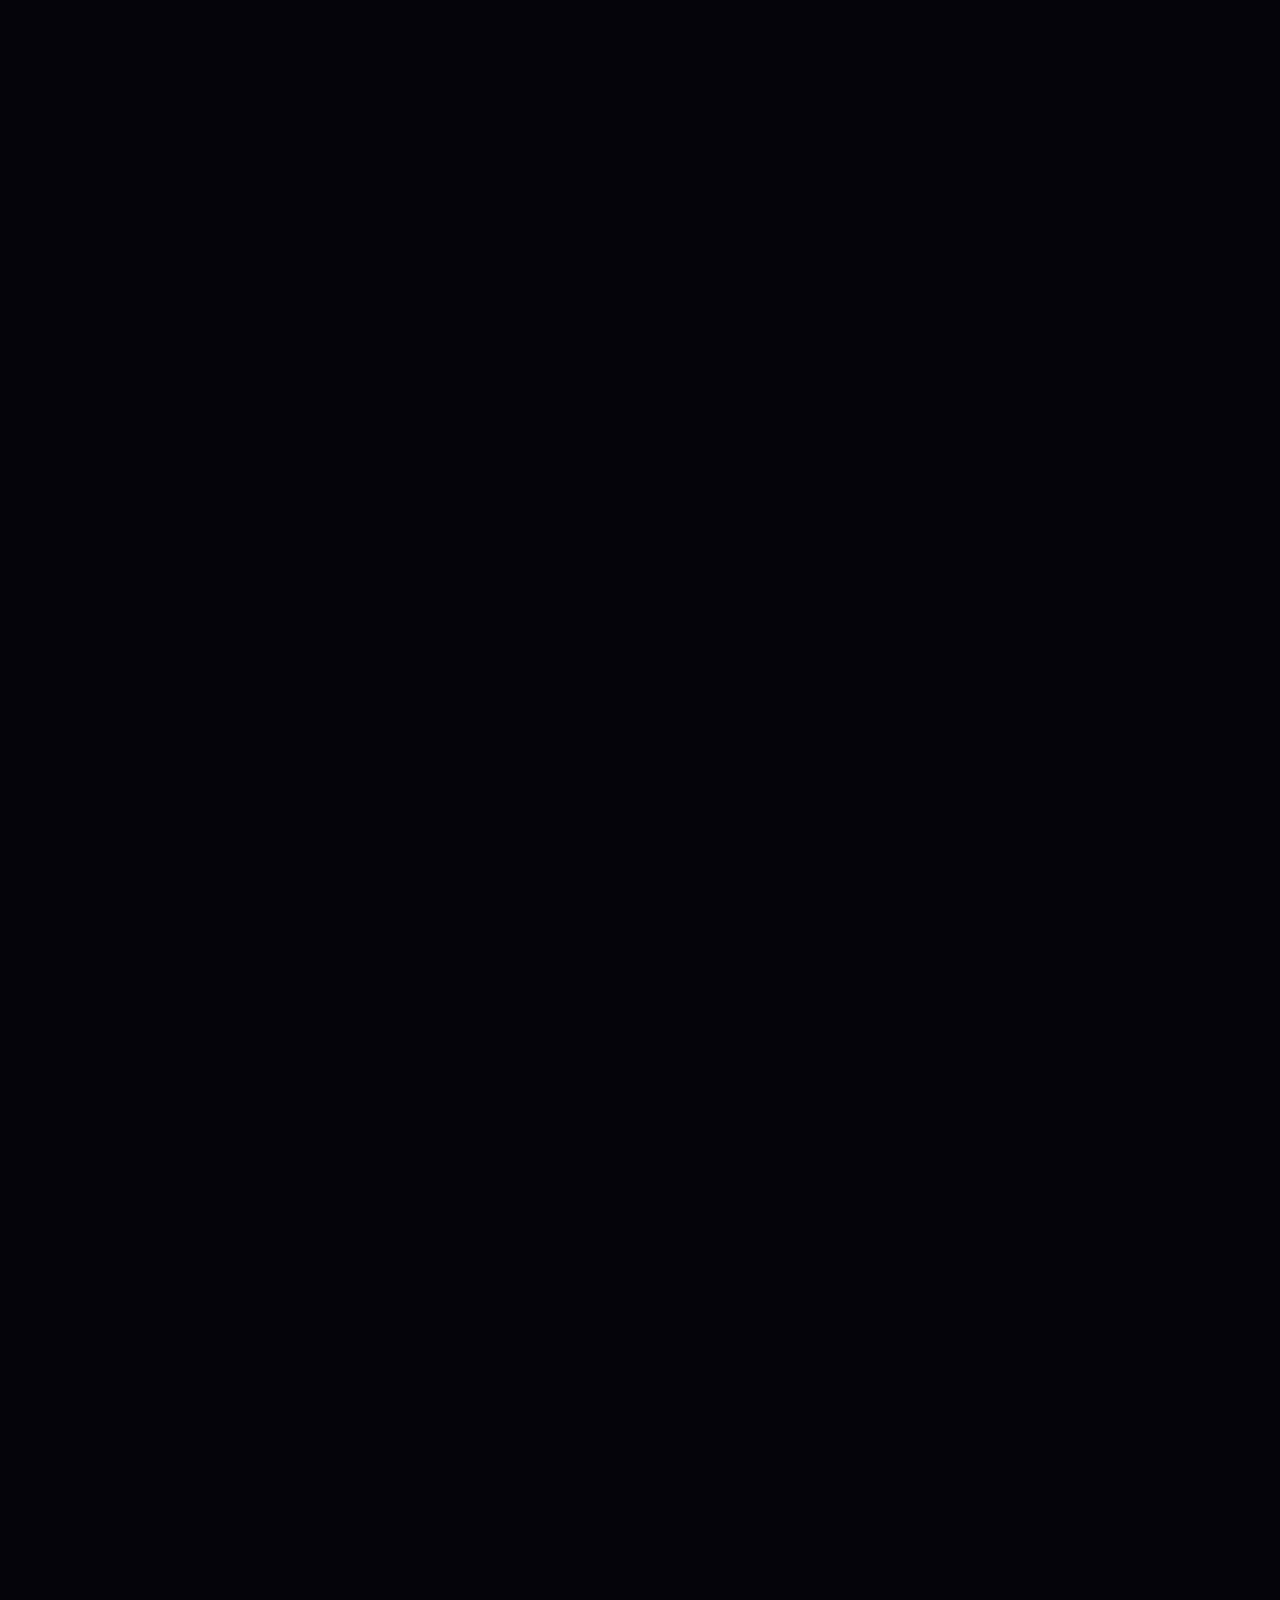
==== index.html @ 8eeac5a4 "news data add dynamic" ====
<!DOCTYPE html>
<html data-wf-domain="metaverse" data-wf-page="67d92c4842d210e660afb950" data-wf-site="67d5482886ed2b38b65e6d7c"
    data-wf-status="1" lang="en">


<head>
    <meta charset="utf-8" />
    <title>IIC-Metaverse</title>
    <meta content="IIC-Metaverse" property="og:title" />
    <meta content="IIC-Metaverse" property="twitter:title" />
    <meta content="width=device-width, initial-scale=1" name="viewport" />
    <link href="../assests/css/style.css" rel="stylesheet" type="text/css" />
    <link href="../assests/css/style2.css" rel="stylesheet" type="text/css" />
    <style>
        @media (min-width:992px) {
            html.w-mod-js:not(.w-mod-ix) [data-w-id="73cc4663-fc58-3400-6691-6afbaa81fc32"] {
                width: 480px;
                height: 100%;
                opacity: 1;
            }

            html.w-mod-js:not(.w-mod-ix) [data-w-id="be800819-9115-04a6-5935-16d78a8dfe41"] {
                width: 0px;
                height: 100%;
                opacity: 0;
            }
        }
    </style>
    <link href="https://fonts.googleapis.com" rel="preconnect" />
    <link href="https://fonts.gstatic.com" rel="preconnect" crossorigin="anonymous" />
    <script src="https://ajax.googleapis.com/ajax/libs/webfont/1.6.26/webfont.js" type="text/javascript"></script>
    <script
        type="text/javascript">WebFont.load({ google: { families: ["Funnel Display:300,regular,500,600,700,800", "Host Grotesk:300,regular,500,600,700,800", "Playfair Display:regular,500,600,700,800,900,italic"] } });</script>
    <script
        type="text/javascript">!function (o, c) { var n = c.documentElement, t = " w-mod-"; n.className += t + "js", ("ontouchstart" in o || o.DocumentTouch && c instanceof DocumentTouch) && (n.className += t + "touch") }(window, document);</script>
    <link rel="icon" type="image/png" href="/assets/images/favicon.svg" />
    <link href="/assests/images/favicon.svg" rel="shortcut icon" type="image/x-icon" />
    <link href="/assests/images/favicon.svg" rel="apple-touch-icon" />
    <script type="text/javascript">
        // Suppress Webflow form configuration error alert
        const originalAlert = window.alert;
        window.alert = function (message) {
            if (message && message.includes("improperly configured forms")) {
                console.warn("Suppressed Webflow form error:", message);
                return;
            }
            return originalAlert.apply(this, arguments);
        };
    </script>
</head>

<body data-w-id="67d92c4842d210e660afb955" style="opacity:0">
    <div class="page-wrapper">
        <div data-w-id="3af1c84f-ff74-c014-cb3b-40446b73b1e3" data-animation="default" data-collapse="medium"
            data-duration="400" data-easing="ease" data-easing2="ease" role="banner" class="navbar w-nav">
            <div class="nav-container _1430">
                <div class="navbar-container">
                    <a href="/" class="navbar-logo w-nav-brand"><img src="../assests/images/logo.svg" loading="lazy"
                            alt="" class="navbar-logo-image" /></a>
                    <nav role="navigation" class="nav-menu w-nav-menu">
                        <a href="/" class="nav-menu-link w-nav-link">home</a>
                        <a href="/about-us.html" class="nav-menu-link w-nav-link">about</a>
                        <a href="/token-economy.html" class="nav-menu-link w-nav-link">Token Economy</a>
                        <a href="/technology.html" class="nav-menu-link w-nav-link">Technology</a>
                        <a href="/contact-us.html" class="nav-menu-link mb0 w-nav-link">Contact us</a>
                    </nav>
                    <div class="navbar-button-wrapper">

                        <div class="primary-button-wrapper desktop">
                            <a href="#" data-w-id="3af1c84f-ff74-c014-cb3b-40446b73b1f6"
                                class="primary-button w-inline-block">
                                <div class="primary-button-border-wrap">
                                    <div class="primary-button-wrap">
                                        <div class="primary-button-text">Get started</div>
                                        <div class="primary-button-hover-text">Get started</div>
                                        <div class="primary-button-hover-bg"></div>
                                    </div>
                                </div>
                                <div class="line-wrap">
                                    <div class="primary-line-wrap _1">
                                        <div class="line _1"></div>
                                        <div class="line _2"></div>
                                    </div>
                                    <div class="primary-line-wrap _2">
                                        <div class="line _3"></div>
                                        <div class="line _4"></div>
                                    </div>
                                    <div class="primary-line-wrap _3">
                                        <div class="line _5"></div>
                                        <div class="line _6"></div>
                                    </div>
                                    <div class="primary-line-wrap _4">
                                        <div class="line _7"></div>
                                        <div class="line _8"></div>
                                    </div>
                                </div>
                            </a>
                        </div>
                        <div class="menu-button w-nav-button">
                            <div data-is-ix2-target="1" class="hamburger-menu-icon"
                                data-w-id="b58e0106-6be1-80f9-2e9e-29cc3a30b8aa" data-animation-type="lottie"
                                data-src="https://cdn.prod.website-files.com/64d728cd40ba078bc56626e6/64d728cd40ba078bc566288f_Hamburger%20menu.lottie"
                                data-loop="0" data-direction="1" data-autoplay="0" data-renderer="svg" data-duration="0"
                                data-loading="eager" data-ix2-initial-state="0"></div>
                        </div>
                    </div>
                </div>
            </div>
        </div>
        <section data-w-id="df439f25-56d4-a7a5-1d19-9d1d1b67a634" class="section banner-hv2">
            <div class="banner-hv2-container">
                <div data-w-id="1b804235-5668-bc06-fc5a-eed24835f5a2" class="banner-hv2-vh">
                    <div class="banner-hv2-sticky">
                        <div class="banner-hv2-wrapper">
                            <div class="banner-hv2-content">
                                <div class="banner-hv2-flex">
                                    <div class="banner-hv2-typography">
                                        <p class="banner-description-hv2-topheader" id="hero-topheader"></p>
                                        <div class="banner-hv2-title-description">
                                            <h1 class="banner-title-hv2" id="hero-title"></h1>
                                            <p class="banner-description-hv2" id="hero-desc"></p>
                                        </div>
                                        <div class="home-banner-button-wrapper">
                                            <div class="primary-button-wrapper desktop">
                                                <a href="#" data-w-id="3af1c84f-ff74-c014-cb3b-40446b73b1f6"
                                                    class="primary-button w-inline-block">
                                                    <div class="primary-button-border-wrap">
                                                        <div class="primary-button-wrap">
                                                            <div class="primary-button-text" id="hero-primary-btn-text">
                                                            </div>
                                                            <div class="primary-button-hover-text"
                                                                id="hero-primary-btn-hover-text">
                                                            </div>
                                                            <div class="inner-button-star-wrap"><img loading="lazy"
                                                                    src="https://cdn.prod.website-files.com/67d5482886ed2b38b65e6d7c/67f2c29078a391bb6a44d572_inner-button-star-1.svg"
                                                                    alt="" class="inner-button-star _1" /><img
                                                                    loading="lazy"
                                                                    src="https://cdn.prod.website-files.com/67d5482886ed2b38b65e6d7c/67f2c29078a391bb6a44d573_inner-button-star-2.svg"
                                                                    alt="" class="inner-button-star _2" /><img
                                                                    loading="lazy"
                                                                    src="https://cdn.prod.website-files.com/67d5482886ed2b38b65e6d7c/67f2c29078a391bb6a44d574_inner-button-star-3.svg"
                                                                    alt="" class="inner-button-star _3" /></div>
                                                            <div class="inner-button-hover-bg"></div>
                                                        </div>
                                                    </div>
                                                    <div class="line-wrap">
                                                        <div class="primary-line-wrap _1">
                                                            <div class="line _1"></div>
                                                            <div class="line _2"></div>
                                                        </div>
                                                        <div class="primary-line-wrap _2">
                                                            <div class="line _3"></div>
                                                            <div class="line _4"></div>
                                                        </div>
                                                        <div class="primary-line-wrap _3">
                                                            <div class="line _5"></div>
                                                            <div class="line _6"></div>
                                                        </div>
                                                        <div class="primary-line-wrap _4">
                                                            <div class="line _7"></div>
                                                            <div class="line _8"></div>
                                                        </div>
                                                    </div>
                                                </a>
                                            </div>
                                            <div class="banner-hv2-button-wrapper">
                                                <div class="primary-button-wrapper">
                                                    <a href="#" class="inner-button w-inline-block">
                                                        <div class="primary-button-border-wrap">
                                                            <div class="inner-button-wrap">
                                                                <div class="inner-button-text-wrap">
                                                                    <div class="inner-button-text"
                                                                        id="hero-secondary-btn-text"></div>
                                                                    <div class="inner-button-hover-text"
                                                                        id="hero-secondary-btn-hover-text">
                                                                    </div>
                                                                </div>
                                                                <div class="inner-button-star-wrap"><img loading="lazy"
                                                                        src="https://cdn.prod.website-files.com/67d5482886ed2b38b65e6d7c/67f2c29078a391bb6a44d572_inner-button-star-1.svg"
                                                                        alt="" class="inner-button-star _1" /><img
                                                                        loading="lazy"
                                                                        src="https://cdn.prod.website-files.com/67d5482886ed2b38b65e6d7c/67f2c29078a391bb6a44d573_inner-button-star-2.svg"
                                                                        alt="" class="inner-button-star _2" /><img
                                                                        loading="lazy"
                                                                        src="https://cdn.prod.website-files.com/67d5482886ed2b38b65e6d7c/67f2c29078a391bb6a44d574_inner-button-star-3.svg"
                                                                        alt="" class="inner-button-star _3" /></div>
                                                                <div class="inner-button-hover-bg"></div>
                                                            </div>
                                                        </div>
                                                        <div class="line-wrap-inner">
                                                            <div class="inner-line-wrap _1">
                                                                <div class="line"></div>
                                                                <div class="line _2"></div>
                                                            </div>
                                                            <div class="inner-line-wrap _2">
                                                                <div class="line _3"></div>
                                                                <div class="line _4"></div>
                                                            </div>
                                                            <div class="inner-line-wrap _3">
                                                                <div class="line _5"></div>
                                                                <div class="line _6"></div>
                                                            </div>
                                                            <div class="inner-line-wrap _4">
                                                                <div class="line _7"></div>
                                                                <div class="line _8"></div>
                                                            </div>
                                                        </div>
                                                    </a>
                                                </div>
                                            </div>
                                        </div>
                                    </div>
                                    <div class="banner-hv2-image-wrapper">
                                        <img src="https://cdn.prod.website-files.com/67d5482886ed2b38b65e6d7c/67f2678f3ea707b7c675b9f3_Banner%20Hv2%20Image%20Shape.webp"
                                            loading="lazy" alt="" class="banner-hv2-image-shape" />
                                        <div class="banner-hv2-1st-image-wrapper"><img
                                                src="../assests/images/Innovativesolutions.svg" loading="lazy"
                                                sizes="(max-width: 767px) 100vw, 849.9423828125px"
                                                srcset="../assests/images/Innovativesolutions.svg 500w, ../assests/images/Innovativesolutions.svg 590w"
                                                alt="" class="banner-hv2-1st-image" /></div>
                                        <div class="banner-hv2-2nd-image-wrapper">
                                            <img src="https://cdn.prod.website-files.com/67d5482886ed2b38b65e6d7c/67f26d867a51aa33116794b6_Banner%20Hv2%202nd%20Image.webp"
                                                loading="lazy" sizes="(max-width: 700px) 100vw, 700px"
                                                srcset="https://cdn.prod.website-files.com/67d5482886ed2b38b65e6d7c/67f26d867a51aa33116794b6_Banner%20Hv2%202nd%20Image-p-500.webp 500w, https://cdn.prod.website-files.com/67d5482886ed2b38b65e6d7c/67f26d867a51aa33116794b6_Banner%20Hv2%202nd%20Image.webp 700w"
                                                alt="" class="banner-hv2-2nd-image" />
                                            <div class="banner-world-element-tag-content">
                                                <div class="banner-world-element-tag-wrapper">
                                                    <div class="banner-world-element-tag-single one">
                                                        <div class="banner-world-element-tag-line-name">
                                                            <div class="banner-world-element-tag-line"></div>
                                                            <div class="banner-world-element-tag-name">1 ETH = $1000
                                                            </div>
                                                        </div>
                                                        <img src="https://cdn.prod.website-files.com/67d5482886ed2b38b65e6d7c/67d67dfc2d347efd0f134451_Banner%20World%20Element%20Tag%20Flag1.svg"
                                                            loading="lazy" alt=""
                                                            class="banner-world-element-tag-flag" />
                                                    </div>
                                                    <div class="banner-world-element-tag-single two">
                                                        <div class="banner-world-element-tag-line-name">
                                                            <div class="banner-world-element-tag-line two"></div>
                                                            <div class="banner-world-element-tag-name">1 ETH = 3177.38
                                                                CIC</div>
                                                        </div>
                                                        <img src="https://cdn.prod.website-files.com/67d5482886ed2b38b65e6d7c/67d67dfcc62f330473a6c653_Banner%20World%20Element%20Tag%20Flag2.svg"
                                                            loading="lazy" alt=""
                                                            class="banner-world-element-tag-flag" />
                                                    </div>
                                                    <div class="banner-world-element-tag-single three">
                                                        <div class="banner-world-element-tag-line-name">
                                                            <div class="banner-world-element-tag-line three"></div>
                                                            <div class="banner-world-element-tag-name">3177.38 CIC =
                                                                $1000</div>
                                                        </div>
                                                        <img src="https://cdn.prod.website-files.com/67d5482886ed2b38b65e6d7c/67d67dfc83c0ed0c6c6e3d8a_Banner%20World%20Element%20Tag%20Flag3.svg"
                                                            loading="lazy" alt=""
                                                            class="banner-world-element-tag-flag" />
                                                    </div>
                                                    <img src="https://cdn.prod.website-files.com/67d5482886ed2b38b65e6d7c/67d686a9c62f330473ab43e8_Banner%20Single%20Element.webp"
                                                        loading="lazy" alt="" class="banner-single-element" />
                                                </div>
                                            </div>
                                        </div>
                                        <img src="https://cdn.prod.website-files.com/67d5482886ed2b38b65e6d7c/67f4d197a4329fc4f4e11ce2_Banner%20Hv2%20Image%20Line%20Shape.webp"
                                            loading="lazy" sizes="(max-width: 644px) 100vw, 644px"
                                            srcset="https://cdn.prod.website-files.com/67d5482886ed2b38b65e6d7c/67f4d197a4329fc4f4e11ce2_Banner%20Hv2%20Image%20Line%20Shape-p-500.webp 500w, https://cdn.prod.website-files.com/67d5482886ed2b38b65e6d7c/67f4d197a4329fc4f4e11ce2_Banner%20Hv2%20Image%20Line%20Shape.webp 644w"
                                            alt="" class="banner-hv2-image-line-shape" />
                                    </div>
                                </div>
                            </div>
                            <img src="https://cdn.prod.website-files.com/67d5482886ed2b38b65e6d7c/67d658b33ed28aa00cc36ea1_Banner%20Pluse%20Icon.svg"
                                loading="lazy" alt="" class="banner-pluse-icon top-left" /><img
                                src="https://cdn.prod.website-files.com/67d5482886ed2b38b65e6d7c/67d658b33ed28aa00cc36ea1_Banner%20Pluse%20Icon.svg"
                                loading="lazy" alt="" class="banner-pluse-icon top-right" /><img
                                src="https://cdn.prod.website-files.com/67d5482886ed2b38b65e6d7c/67d658b33ed28aa00cc36ea1_Banner%20Pluse%20Icon.svg"
                                loading="lazy" alt="" class="banner-pluse-icon bottom-left" /><img
                                src="https://cdn.prod.website-files.com/67d5482886ed2b38b65e6d7c/67d658b33ed28aa00cc36ea1_Banner%20Pluse%20Icon.svg"
                                loading="lazy" alt="" class="banner-pluse-icon bottom-right" />
                        </div>
                    </div>
                </div>
            </div>
        </section>
        <section class="section company-section">
            <div class="banner-hv2-content">
                <div class="company-content">
                    <div class="sponsors-ticker">
                        <div class="ticker" id="marquee-ticker-container">
                        </div>
                    </div>
                </div>
            </div>
        </section>

        <section class="coin-wrapper-box container">
            <div class="solving-card coin-inner-box inner-box-one">
                <div class="solving-card-icon-wrapper"><img id="dinaar-img" src="" loading="lazy" alt="dinnar"
                        class="solving-card-icon" /></div>
                <div class="solving-card-title-description">
                    <h4 class="solving-card-title" id="dinaar-title"></h4>
                    <p class="coin-box-price-text-green" id="dinaar-price">
                    </p>
                </div>
                <img src="https://cdn.prod.website-files.com/67d5482886ed2b38b65e6d7c/67d671e683c0ed0c6c685aed_CTA%20Top%20Left%20Element.svg"
                    loading="lazy" alt="" class="solving-card-top-element" /><img
                    src="https://cdn.prod.website-files.com/67d5482886ed2b38b65e6d7c/67d696e5daef6a95cc1fed0c_Solving%20Card%20Bottom%20Element.svg"
                    loading="lazy" alt="" class="solving-card-bottom-element" />
            </div>

            <div class="solving-card coin-inner-box inner-box-two">
                <div class="solving-card-icon-wrapper"><img id="saya-img" src="" loading="lazy" alt="saya"
                        class="solving-card-icon" /></div>
                <div class="solving-card-title-description">
                    <h4 class="solving-card-title" id="saya-title"></h4>
                    <p class="coin-box-price-text-red" id="saya-price">
                    </p>
                </div>
                <img src="https://cdn.prod.website-files.com/67d5482886ed2b38b65e6d7c/67d671e683c0ed0c6c685aed_CTA%20Top%20Left%20Element.svg"
                    loading="lazy" alt="" class="solving-card-top-element" /><img
                    src="https://cdn.prod.website-files.com/67d5482886ed2b38b65e6d7c/67d696e5daef6a95cc1fed0c_Solving%20Card%20Bottom%20Element.svg"
                    loading="lazy" alt="" class="solving-card-bottom-element" />
            </div>
        </section>

        <section class="section technology">
            <div class="container">
                <div data-w-id="19375bfd-44dc-1288-8a19-27584f8a0ee2" style="opacity:0"
                    class="core-features-section-title-wrapper mb60">
                    <h2 class="section-title core-features hv2" id="finance-title"></h2>
                    <p class="section-title core-features hv2 p" id="finance-desc"></p>
                </div>
                <div class="integrations-card">
                    <div class="w-layout-grid integrations-grid">
                        <div class="integrations-typography">
                            <div class="section-subtitle-wrapper">
                                <div class="section-subtitle" id="finance-badge"></div>
                            </div>
                            <div class="integrations-title-description">
                                <h2 class="integrations-title" id="about-title"></h2>
                                <p class="integrations-description" id="about-desc">
                                </p>
                            </div>
                            <img loading="lazy"
                                src="https://cdn.prod.website-files.com/67d5482886ed2b38b65e6d7c/67d671e683c0ed0c6c685aed_CTA%20Top%20Left%20Element.svg"
                                alt="" class="cta-top-left-element" />
                            <img loading="lazy"
                                src="https://cdn.prod.website-files.com/67d5482886ed2b38b65e6d7c/67d671e6111e29720527a042_CTA%20Top%20Right%20Element.svg"
                                alt="" class="cta-top-right-element" />
                            <img loading="lazy"
                                src="https://cdn.prod.website-files.com/67d5482886ed2b38b65e6d7c/67d7a388c53fbbae3b853326_Features%20Card%20Shape%20Bottom%20Left.svg"
                                alt="" class="cta-bottom-left-element" />
                            <img loading="lazy"
                                src="https://cdn.prod.website-files.com/67d5482886ed2b38b65e6d7c/67d696e5daef6a95cc1fed0c_Solving%20Card%20Bottom%20Element.svg"
                                alt="" class="cta-bottom-right-element" />
                        </div>
                        <div class="integrations-image-wrapper">
                            <div class="integrations-image-single" id="finance-bg-img-container">
                                <img style="opacity:0" data-w-id="f1af56b2-4eac-bb8f-2e79-f44613eb0d5c" alt="" src=""
                                    loading="lazy" class="integrations-image" id="finance-main-img" />
                            </div>
                            <img loading="lazy"
                                src="https://cdn.prod.website-files.com/67d5482886ed2b38b65e6d7c/67d671e683c0ed0c6c685aed_CTA%20Top%20Left%20Element.svg"
                                alt="" class="cta-top-left-element" /><img loading="lazy"
                                src="https://cdn.prod.website-files.com/67d5482886ed2b38b65e6d7c/67d671e6111e29720527a042_CTA%20Top%20Right%20Element.svg"
                                alt="" class="cta-top-right-element" /><img loading="lazy"
                                src="https://cdn.prod.website-files.com/67d5482886ed2b38b65e6d7c/67d7a388c53fbbae3b853326_Features%20Card%20Shape%20Bottom%20Left.svg"
                                alt="" class="cta-bottom-left-element" /><img loading="lazy"
                                src="https://cdn.prod.website-files.com/67d5482886ed2b38b65e6d7c/67d696e5daef6a95cc1fed0c_Solving%20Card%20Bottom%20Element.svg"
                                alt="" class="cta-bottom-right-element" />
                        </div>
                    </div>
                </div>
                <div data-w-id="b60790c8-8d1f-a139-9ab8-a9dee01f1172" style="opacity:0"
                    class="core-features-hv2-bottom-content">
                    <div class="w-layout-grid core-features-hv2-grid">
                        <div data-w-id="66880f55-1817-b4e3-578e-be038e0a5ac4" class="core-features-hv2-card">
                            <div class="core-features-hv2-card-typography">
                                <div class="core-features-hv2-card-title-description">
                                    <h3 class="core-features-hv2-card-title" id="feature-title-0"></h3>
                                </div>
                            </div>
                            <div class="core-features-hv2-card-image-wrapper"><img src="" loading="lazy" alt=""
                                    class="core-features-hv2-card-img" id="feature-img-0" /></div>
                            <img src="https://cdn.prod.website-files.com/67d5482886ed2b38b65e6d7c/67d671e683c0ed0c6c685aed_CTA%20Top%20Left%20Element.svg"
                                loading="lazy" alt="" class="cta-top-left-element" /><img
                                src="https://cdn.prod.website-files.com/67d5482886ed2b38b65e6d7c/67d671e6111e29720527a042_CTA%20Top%20Right%20Element.svg"
                                loading="lazy" alt="" class="cta-top-right-element" /><img
                                src="https://cdn.prod.website-files.com/67d5482886ed2b38b65e6d7c/67d7a388c53fbbae3b853326_Features%20Card%20Shape%20Bottom%20Left.svg"
                                loading="lazy" alt="" class="cta-bottom-left-element" /><img
                                src="https://cdn.prod.website-files.com/67d5482886ed2b38b65e6d7c/67d696e5daef6a95cc1fed0c_Solving%20Card%20Bottom%20Element.svg"
                                loading="lazy" alt="" class="cta-bottom-right-element" />
                        </div>
                        <div data-w-id="a366a361-5d9a-b162-b5b8-30a1bdf4fe93" class="core-features-hv2-card">
                            <div class="core-features-hv2-card-typography">
                                <div class="core-features-hv2-card-title-description">
                                    <h3 class="core-features-hv2-card-title" id="feature-title-1"></h3>
                                </div>
                            </div>
                            <div class="core-features-hv2-card-image-wrapper"><img src="" loading="lazy" alt=""
                                    class="core-features-hv2-card-img" id="feature-img-1" /></div>
                            <img src="https://cdn.prod.website-files.com/67d5482886ed2b38b65e6d7c/67d671e683c0ed0c6c685aed_CTA%20Top%20Left%20Element.svg"
                                loading="lazy" alt="" class="cta-top-left-element" /><img
                                src="https://cdn.prod.website-files.com/67d5482886ed2b38b65e6d7c/67d671e6111e29720527a042_CTA%20Top%20Right%20Element.svg"
                                loading="lazy" alt="" class="cta-top-right-element" /><img
                                src="https://cdn.prod.website-files.com/67d5482886ed2b38b65e6d7c/67d7a388c53fbbae3b853326_Features%20Card%20Shape%20Bottom%20Left.svg"
                                loading="lazy" alt="" class="cta-bottom-left-element" /><img
                                src="https://cdn.prod.website-files.com/67d5482886ed2b38b65e6d7c/67d696e5daef6a95cc1fed0c_Solving%20Card%20Bottom%20Element.svg"
                                loading="lazy" alt="" class="cta-bottom-right-element" />
                        </div>
                    </div>
                </div>
                <div data-w-id="b60790c8-8d1f-a139-9ab8-a9dee01f1172" style="opacity:0"
                    class="core-features-hv2-bottom-content">
                    <div class="w-layout-grid core-features-hv2-grid">
                        <div data-w-id="66880f55-1817-b4e3-578e-be038e0a5ac4" class="core-features-hv2-card">
                            <div class="core-features-hv2-card-typography">
                                <div class="core-features-hv2-card-title-description">
                                    <h3 class="core-features-hv2-card-title" id="feature-title-2"></h3>
                                </div>
                            </div>
                            <div class="core-features-hv2-card-image-wrapper"><img src="" loading="lazy" alt=""
                                    class="core-features-hv2-card-img" id="feature-img-2" /></div>
                            <img src="https://cdn.prod.website-files.com/67d5482886ed2b38b65e6d7c/67d671e683c0ed0c6c685aed_CTA%20Top%20Left%20Element.svg"
                                loading="lazy" alt="" class="cta-top-left-element" /><img
                                src="https://cdn.prod.website-files.com/67d5482886ed2b38b65e6d7c/67d671e6111e29720527a042_CTA%20Top%20Right%20Element.svg"
                                loading="lazy" alt="" class="cta-top-right-element" /><img
                                src="https://cdn.prod.website-files.com/67d5482886ed2b38b65e6d7c/67d7a388c53fbbae3b853326_Features%20Card%20Shape%20Bottom%20Left.svg"
                                loading="lazy" alt="" class="cta-bottom-left-element" /><img
                                src="https://cdn.prod.website-files.com/67d5482886ed2b38b65e6d7c/67d696e5daef6a95cc1fed0c_Solving%20Card%20Bottom%20Element.svg"
                                loading="lazy" alt="" class="cta-bottom-right-element" />
                        </div>
                        <div data-w-id="a366a361-5d9a-b162-b5b8-30a1bdf4fe93" class="core-features-hv2-card">
                            <div class="core-features-hv2-card-typography">
                                <div class="core-features-hv2-card-title-description">
                                    <h3 class="core-features-hv2-card-title" id="feature-title-3"></h3>
                                </div>
                            </div>
                            <div class="core-features-hv2-card-image-wrapper">
                                <img src="" loading="lazy" alt="" class="core-features-hv2-card-img"
                                    id="feature-img-3" />
                            </div>
                            <img src="https://cdn.prod.website-files.com/67d5482886ed2b38b65e6d7c/67d671e683c0ed0c6c685aed_CTA%20Top%20Left%20Element.svg"
                                loading="lazy" alt="" class="cta-top-left-element" />
                            <img src="https://cdn.prod.website-files.com/67d5482886ed2b38b65e6d7c/67d671e6111e29720527a042_CTA%20Top%20Right%20Element.svg"
                                loading="lazy" alt="" class="cta-top-right-element" />
                            <img src="https://cdn.prod.website-files.com/67d5482886ed2b38b65e6d7c/67d7a388c53fbbae3b853326_Features%20Card%20Shape%20Bottom%20Left.svg"
                                loading="lazy" alt="" class="cta-bottom-left-element" />
                            <img src="https://cdn.prod.website-files.com/67d5482886ed2b38b65e6d7c/67d696e5daef6a95cc1fed0c_Solving%20Card%20Bottom%20Element.svg"
                                loading="lazy" alt="" class="cta-bottom-right-element" />
                        </div>
                    </div>
                </div>
            </div>

            <div class="innovative-bottom-button">
                <div class="banner-hv2-button-wrapper">
                    <div class="primary-button-wrapper">
                        <a href="#" class="inner-button w-inline-block" id="finance-btn-link">
                            <div class="primary-button-border-wrap">
                                <div class="inner-button-wrap">
                                    <div class="inner-button-text-wrap">
                                        <div class="inner-button-text" id="finance-btn-text"></div>
                                        <div class="inner-button-hover-text" id="finance-btn-hover-text">
                                        </div>
                                    </div>
                                    <div class="inner-button-star-wrap"><img loading="lazy"
                                            src="https://cdn.prod.website-files.com/67d5482886ed2b38b65e6d7c/67f2c29078a391bb6a44d572_inner-button-star-1.svg"
                                            alt="" class="inner-button-star _1" /><img loading="lazy"
                                            src="https://cdn.prod.website-files.com/67d5482886ed2b38b65e6d7c/67f2c29078a391bb6a44d573_inner-button-star-2.svg"
                                            alt="" class="inner-button-star _2" /><img loading="lazy"
                                            src="https://cdn.prod.website-files.com/67d5482886ed2b38b65e6d7c/67f2c29078a391bb6a44d574_inner-button-star-3.svg"
                                            alt="" class="inner-button-star _3" /></div>
                                    <div class="inner-button-hover-bg"></div>
                                </div>
                            </div>
                            <div class="line-wrap-inner">
                                <div class="inner-line-wrap _1">
                                    <div class="line"></div>
                                    <div class="line _2"></div>
                                </div>
                                <div class="inner-line-wrap _2">
                                    <div class="line _3"></div>
                                    <div class="line _4"></div>
                                </div>
                                <div class="inner-line-wrap _3">
                                    <div class="line _5"></div>
                                    <div class="line _6"></div>
                                </div>
                                <div class="inner-line-wrap _4">
                                    <div class="line _7"></div>
                                    <div class="line _8"></div>
                                </div>
                            </div>
                        </a>
                    </div>
                </div>
            </div>
        </section>


        <section class="section technology">
            <div class="container">
                <div data-w-id="19375bfd-44dc-1288-8a19-27584f8a0ee2" style="opacity:0"
                    class="core-features-section-title-wrapper mb60">
                    <div class="section-subtitle-wrapper">
                        <div class="section-subtitle" id="featured-coins-badge"></div>
                    </div>
                    <h2 class="section-title core-features hv2" id="featured-coins-title"></h2>
                </div>

                <div data-w-id="190a94c0-91b5-73e5-d49e-7b2dc271ee84" style="opacity:0" class="technology-content">
                    <div data-w-id="8e95eedf-cc61-e275-ae55-46095358b90b" class="technology-card-wrapper left">
                        <div class="technology-card-typography">
                            <div class="technology-card-title-description">
                                <h3 class="technology-card-title" id="featured-coin1-title"></h3>
                                <p class="technology-card-description-text" id="featured-coin1-desc"></p>
                            </div>
                            <div class="technology-card-link-block-wrap">
                                <a data-w-id="5a6e6f53-7d46-84ae-37e1-eea87616bd8d" style="color:rgb(255,255,255)"
                                    href="#" class="technology-card-link-block w-inline-block" id="featured-coin1-link">
                                    <div style="border-color:rgb(255,255,255)" class="technology-card-link-block-name"
                                        id="featured-coin1-link-text"></div>
                                    <div style="-webkit-transform:translate3d(0px, 0, 0) scale3d(1, 1, 1) rotateX(0) rotateY(0) rotateZ(0) skew(0, 0);-moz-transform:translate3d(0px, 0, 0) scale3d(1, 1, 1) rotateX(0) rotateY(0) rotateZ(0) skew(0, 0);-ms-transform:translate3d(0px, 0, 0) scale3d(1, 1, 1) rotateX(0) rotateY(0) rotateZ(0) skew(0, 0);transform:translate3d(0px, 0, 0) scale3d(1, 1, 1) rotateX(0) rotateY(0) rotateZ(0) skew(0, 0)"
                                        class="technology-card-link-block-icon"></div>
                                </a>
                            </div>
                        </div>
                        <div data-w-id="73cc4663-fc58-3400-6691-6afbaa81fc32"
                            class="technology-card-image-wrapper left-card-image">
                            <div class="technology-card-image-single"><img src="" loading="lazy" alt=""
                                    class="technology-card-image" id="featured-coin1-image" /></div>
                        </div>
                        <img loading="lazy"
                            src="https://cdn.prod.website-files.com/67d5482886ed2b38b65e6d7c/67d671e683c0ed0c6c685aed_CTA%20Top%20Left%20Element.svg"
                            alt="" class="cta-top-left-element" /><img loading="lazy"
                            src="https://cdn.prod.website-files.com/67d5482886ed2b38b65e6d7c/67d671e6111e29720527a042_CTA%20Top%20Right%20Element.svg"
                            alt="" class="cta-top-right-element" /><img loading="lazy"
                            src="https://cdn.prod.website-files.com/67d5482886ed2b38b65e6d7c/67d7a388c53fbbae3b853326_Features%20Card%20Shape%20Bottom%20Left.svg"
                            alt="" class="cta-bottom-left-element" /><img loading="lazy"
                            src="https://cdn.prod.website-files.com/67d5482886ed2b38b65e6d7c/67d696e5daef6a95cc1fed0c_Solving%20Card%20Bottom%20Element.svg"
                            alt="" class="cta-bottom-right-element" />
                    </div>
                    <div data-w-id="be800819-9115-04a6-5935-16d78a8dfe34" class="technology-card-wrapper right">
                        <div class="technology-card-typography">
                            <div class="technology-card-title-description">
                                <h3 class="technology-card-title" id="featured-coin2-title"></h3>
                                <p class="technology-card-description-text" id="featured-coin2-desc"></p>
                            </div>
                            <div class="technology-card-link-block-wrap">
                                <a data-w-id="be800819-9115-04a6-5935-16d78a8dfe3c" style="color:rgb(255,255,255)"
                                    href="#" class="technology-card-link-block w-inline-block" id="featured-coin2-link">
                                    <div style="border-color:rgb(255,255,255)" class="technology-card-link-block-name"
                                        id="featured-coin2-link-text"></div>
                                    <div style="-webkit-transform:translate3d(0px, 0, 0) scale3d(1, 1, 1) rotateX(0) rotateY(0) rotateZ(0) skew(0, 0);-moz-transform:translate3d(0px, 0, 0) scale3d(1, 1, 1) rotateX(0) rotateY(0) rotateZ(0) skew(0, 0);-ms-transform:translate3d(0px, 0, 0) scale3d(1, 1, 1) rotateX(0) rotateY(0) rotateZ(0) skew(0, 0);transform:translate3d(0px, 0, 0) scale3d(1, 1, 1) rotateX(0) rotateY(0) rotateZ(0) skew(0, 0)"
                                        class="technology-card-link-block-icon"></div>
                                </a>
                            </div>
                        </div>
                        <div data-w-id="be800819-9115-04a6-5935-16d78a8dfe41"
                            class="technology-card-image-wrapper right-card-image">
                            <div class="technology-card-image-single"><img src="" loading="lazy" alt=""
                                    class="technology-card-image" id="featured-coin2-image" /></div>
                        </div>
                        <img loading="lazy"
                            src="https://cdn.prod.website-files.com/67d5482886ed2b38b65e6d7c/67d671e683c0ed0c6c685aed_CTA%20Top%20Left%20Element.svg"
                            alt="" class="cta-top-left-element" /><img loading="lazy"
                            src="https://cdn.prod.website-files.com/67d5482886ed2b38b65e6d7c/67d671e6111e29720527a042_CTA%20Top%20Right%20Element.svg"
                            alt="" class="cta-top-right-element" /><img loading="lazy"
                            src="https://cdn.prod.website-files.com/67d5482886ed2b38b65e6d7c/67d7a388c53fbbae3b853326_Features%20Card%20Shape%20Bottom%20Left.svg"
                            alt="" class="cta-bottom-left-element" /><img loading="lazy"
                            src="https://cdn.prod.website-files.com/67d5482886ed2b38b65e6d7c/67d696e5daef6a95cc1fed0c_Solving%20Card%20Bottom%20Element.svg"
                            alt="" class="cta-bottom-right-element" />
                    </div>
                </div>
            </div>
        </section>

        <section class="section features-hv2">
            <div class="container scroll-section">
                <div class="sticky-box">
                    <div data-w-id="cf03535d-c193-b305-b457-b9b3ac792e00" style="opacity:0"
                        class="core-features-section-title-wrapper tech">
                        <div class="section-subtitle-wrapper">
                            <div class="section-subtitle" id="tech-features-badge"></div>
                        </div>
                        <h2 class="section-title core-features hv2" id="tech-features-title"></h2>
                    </div>
                    <div class="cards-wrap">
                        <div class="card card-1" id="tech-feature-1-card">
                            <img src="" id="tech-feature-1-icon" alt=""
                                style="width: 42px; height: 43px; object-fit: contain; margin-bottom: 23px;"
                                onerror="this.style.display='none'">
                            <p id="tech-feature-1-desc"></p>
                        </div>

                        <div class="card card-2" id="tech-feature-2-card">
                            <img src="" id="tech-feature-2-icon" alt=""
                                style="width: 43px; height: 43px; object-fit: contain; margin-bottom: 23px;"
                                onerror="this.style.display='none'">
                            <p id="tech-feature-2-desc"></p>
                        </div>

                        <div class="card card-3" id="tech-feature-3-card">
                            <img src="" id="tech-feature-3-icon" alt=""
                                style="width: 43px; height: 43px; object-fit: contain; margin-bottom: 23px;"
                                onerror="this.style.display='none'">
                            <p id="tech-feature-3-desc"></p>
                        </div>
                    </div>

                    <div class="banner-hv2-button-wrapper">
                        <div class="primary-button-wrapper">
                            <a href="#" class="inner-button w-inline-block" id="tech-features-btn-link">
                                <div class="primary-button-border-wrap">
                                    <div class="inner-button-wrap">
                                        <div class="inner-button-text-wrap">
                                            <div class="inner-button-text" id="tech-features-btn-text"></div>
                                            <div class="inner-button-hover-text" id="tech-features-btn-hover-text">
                                            </div>
                                        </div>
                                        <div class="inner-button-star-wrap"><img loading="lazy"
                                                src="https://cdn.prod.website-files.com/67d5482886ed2b38b65e6d7c/67f2c29078a391bb6a44d572_inner-button-star-1.svg"
                                                alt="" class="inner-button-star _1" /><img loading="lazy"
                                                src="https://cdn.prod.website-files.com/67d5482886ed2b38b65e6d7c/67f2c29078a391bb6a44d573_inner-button-star-2.svg"
                                                alt="" class="inner-button-star _2" /><img loading="lazy"
                                                src="https://cdn.prod.website-files.com/67d5482886ed2b38b65e6d7c/67f2c29078a391bb6a44d574_inner-button-star-3.svg"
                                                alt="" class="inner-button-star _3" /></div>
                                        <div class="inner-button-hover-bg"></div>
                                    </div>
                                </div>
                                <div class="line-wrap-inner">
                                    <div class="inner-line-wrap _1">
                                        <div class="line"></div>
                                        <div class="line _2"></div>
                                    </div>
                                    <div class="inner-line-wrap _2">
                                        <div class="line _3"></div>
                                        <div class="line _4"></div>
                                    </div>
                                    <div class="inner-line-wrap _3">
                                        <div class="line _5"></div>
                                        <div class="line _6"></div>
                                    </div>
                                    <div class="inner-line-wrap _4">
                                        <div class="line _7"></div>
                                        <div class="line _8"></div>
                                    </div>
                                </div>
                            </a>
                        </div>
                    </div>
                </div>
            </div>
        </section>

        <section data-w-id="a9fdf906-dc1a-05d1-21ec-a596e2782995" class="section features-hv2">
            <div class="container">
                <div data-w-id="beae97ba-bc8f-b721-b71f-9b696dd17a27" class="features-hv2-content">
                    <div data-w-id="cf03535d-c193-b305-b457-b9b3ac792e00" style="opacity:0"
                        class="core-features-section-title-wrapper mb60">
                        <div class="section-subtitle-wrapper">
                            <div class="section-subtitle" id="why-us-badge"></div>
                        </div>
                        <h2 class="section-title core-features hv2" id="why-us-title"></h2>
                    </div>
                    <div class="features-hv2-top-content">
                        <div class="features-image-wrapper">
                            <img src="https://cdn.prod.website-files.com/67d5482886ed2b38b65e6d7c/67da863b39515e002e7bb8c0_Features%20Shape.webp"
                                loading="lazy" sizes="(max-width: 1320px) 100vw, 1320px"
                                srcset="https://cdn.prod.website-files.com/67d5482886ed2b38b65e6d7c/67da863b39515e002e7bb8c0_Features%20Shape-p-500.png 500w, https://cdn.prod.website-files.com/67d5482886ed2b38b65e6d7c/67da863b39515e002e7bb8c0_Features%20Shape-p-800.png 800w, https://cdn.prod.website-files.com/67d5482886ed2b38b65e6d7c/67da863b39515e002e7bb8c0_Features%20Shape-p-1080.png 1080w, https://cdn.prod.website-files.com/67d5482886ed2b38b65e6d7c/67da863b39515e002e7bb8c0_Features%20Shape.webp 1320w"
                                alt="" class="features-image-shape" />
                            <div class="features-integrations-icon-wrap one"><img src="/assests/images/why-us-1.svg"
                                    loading="lazy" alt="" class="features-integrations-icon" /></div>
                            <div class="features-integrations-icon-wrap two"><img src="/assests/images/why-us-2.svg"
                                    loading="lazy" alt="" class="features-integrations-icon" /></div>
                            <div class="features-integrations-icon-wrap three"><img src="/assests/images/why-us-3.svg"
                                    loading="lazy" alt="" class="features-integrations-icon" /></div>
                            <div class="features-integrations-icon-wrap four"><img src="/assests/images/why-us-4.svg"
                                    loading="lazy" alt="" class="features-integrations-icon" /></div>
                            <div class="features-integrations-icon-wrap five"><img src="/assests/images/why-us-5.svg"
                                    loading="lazy" alt="" class="features-integrations-icon" /></div>
                            <div class="features-integrations-icon-wrap six"><img src="/assests/images/why-us-6.svg"
                                    loading="lazy" alt="" class="features-integrations-icon" /></div>
                            <div class="features-integrations-icon-wrap seven"><img src="/assests/images/why-us-7.svg"
                                    loading="lazy" alt="" class="features-integrations-icon" /></div>
                            <div class="features-integrations-icon-wrap eight"><img src="/assests/images/why-us-8.svg"
                                    loading="lazy" alt="" class="features-integrations-icon" /></div>
                            <img src="/assests/images/why-us-main.svg" loading="lazy" alt="" class="features-image" />
                        </div>
                    </div>
                    <div class="features-hv2-bottom-content">
                        <div class="w-layout-grid features-hv2-grid">
                            <div class="solving-card">
                                <div class="solving-card-icon-wrapper"><img src="" loading="lazy" alt=""
                                        class="solving-card-icon" id="why-us-card-1-icon"
                                        onerror="this.style.display='none'" /></div>
                                <div class="solving-card-title-description">
                                    <h4 class="solving-card-title" id="why-us-card-1-title"></h4>
                                    <p class="solving-card-description-text" id="why-us-card-1-desc">
                                    </p>
                                </div>
                                <img src="https://cdn.prod.website-files.com/67d5482886ed2b38b65e6d7c/67d671e683c0ed0c6c685aed_CTA%20Top%20Left%20Element.svg"
                                    loading="lazy" alt="" class="solving-card-top-element" /><img
                                    src="https://cdn.prod.website-files.com/67d5482886ed2b38b65e6d7c/67d696e5daef6a95cc1fed0c_Solving%20Card%20Bottom%20Element.svg"
                                    loading="lazy" alt="" class="solving-card-bottom-element" />
                            </div>
                            <div class="solving-card">
                                <div class="solving-card-icon-wrapper"><img src="" loading="lazy" alt=""
                                        class="solving-card-icon" id="why-us-card-2-icon"
                                        onerror="this.style.display='none'" /></div>
                                <div class="solving-card-title-description">
                                    <h4 class="solving-card-title" id="why-us-card-2-title"></h4>
                                    <p class="solving-card-description-text" id="why-us-card-2-desc">
                                    </p>
                                </div>
                                <img src="https://cdn.prod.website-files.com/67d5482886ed2b38b65e6d7c/67d671e683c0ed0c6c685aed_CTA%20Top%20Left%20Element.svg"
                                    loading="lazy" alt="" class="solving-card-top-element" /><img
                                    src="https://cdn.prod.website-files.com/67d5482886ed2b38b65e6d7c/67d696e5daef6a95cc1fed0c_Solving%20Card%20Bottom%20Element.svg"
                                    loading="lazy" alt="" class="solving-card-bottom-element" />
                            </div>
                            <div class="solving-card">
                                <div class="solving-card-icon-wrapper"><img src="" loading="lazy" alt=""
                                        class="solving-card-icon" id="why-us-card-3-icon"
                                        onerror="this.style.display='none'" /></div>
                                <div class="solving-card-title-description">
                                    <h4 class="solving-card-title" id="why-us-card-3-title"></h4>
                                    <p class="solving-card-description-text" id="why-us-card-3-desc">
                                    </p>
                                </div>
                                <img src="https://cdn.prod.website-files.com/67d5482886ed2b38b65e6d7c/67d671e683c0ed0c6c685aed_CTA%20Top%20Left%20Element.svg"
                                    loading="lazy" alt="" class="solving-card-top-element" /><img
                                    src="https://cdn.prod.website-files.com/67d5482886ed2b38b65e6d7c/67d696e5daef6a95cc1fed0c_Solving%20Card%20Bottom%20Element.svg"
                                    loading="lazy" alt="" class="solving-card-bottom-element" />
                            </div>
                            <div class="solving-card">
                                <div class="solving-card-icon-wrapper"><img src="" loading="lazy" alt=""
                                        class="solving-card-icon" id="why-us-card-4-icon"
                                        onerror="this.style.display='none'" /></div>
                                <div class="solving-card-title-description">
                                    <h4 class="solving-card-title" id="why-us-card-4-title"></h4>
                                    <p class="solving-card-description-text" id="why-us-card-4-desc">
                                    </p>
                                </div>
                                <img src="https://cdn.prod.website-files.com/67d5482886ed2b38b65e6d7c/67d671e683c0ed0c6c685aed_CTA%20Top%20Left%20Element.svg"
                                    loading="lazy" alt="" class="solving-card-top-element" /><img
                                    src="https://cdn.prod.website-files.com/67d5482886ed2b38b65e6d7c/67d696e5daef6a95cc1fed0c_Solving%20Card%20Bottom%20Element.svg"
                                    loading="lazy" alt="" class="solving-card-bottom-element" />
                            </div>

                        </div>
                    </div>
                </div>
            </div>
        </section>

        <section class="global-section">
            <div class="container">
                <div class="global-impact">
                    <div class="global-impact-innertext">
                        <h2 class="cta-title" id="global-impact-title"></h2>
                        <p class="cta-description-text" id="global-impact-desc">
                        </p>
                    </div>
                </div>
            </div>
        </section>

        <section data-w-id="1c3f6ead-2444-a223-fec9-b2e0c543d72e" class="section cta">
            <div class="container">
                <div class="cta-content" id="cta-content">
                    <div data-w-id="1c3f6ead-2444-a223-fec9-b2e0c543d731" class="cta-typography">
                        <div class="cta-title-description">
                            <h2 class="cta-title" id="cta-title"></h2>
                            <p class="cta-description-text" id="cta-desc">
                            </p>
                        </div>
                        <div class="future-step-banner-button-wrapper">
                            <div class="primary-button-wrapper desktop">
                                <a href="#" data-w-id="3af1c84f-ff74-c014-cb3b-40446b73b1f6"
                                    class="primary-button w-inline-block" id="cta-primary-btn-link">
                                    <div>
                                        <div class="primary-button-wrap">
                                            <div class="primary-button-text" id="cta-primary-btn-text"></div>
                                            <div class="primary-button-hover-text" id="cta-primary-btn-hover">
                                            </div>
                                            <div class="inner-button-star-wrap">
                                                <img loading="lazy"
                                                    src="https://cdn.prod.website-files.com/67d5482886ed2b38b65e6d7c/67f2c29078a391bb6a44d572_inner-button-star-1.svg"
                                                    alt="" class="inner-button-star _1" />
                                                <img loading="lazy"
                                                    src="https://cdn.prod.website-files.com/67d5482886ed2b38b65e6d7c/67f2c29078a391bb6a44d573_inner-button-star-2.svg"
                                                    alt="" class="inner-button-star _2" />
                                                <img loading="lazy"
                                                    src="https://cdn.prod.website-files.com/67d5482886ed2b38b65e6d7c/67f2c29078a391bb6a44d574_inner-button-star-3.svg"
                                                    alt="" class="inner-button-star _3" />
                                            </div>
                                            <div class="inner-button-hover-bg"></div>
                                        </div>
                                    </div>
                                    <div class="line-wrap">
                                        <div class="primary-line-wrap _1">
                                            <div class="line _1"></div>
                                            <div class="line _2"></div>
                                        </div>
                                        <div class="primary-line-wrap _2">
                                            <div class="line _3"></div>
                                            <div class="line _4"></div>
                                        </div>
                                        <div class="primary-line-wrap _3">
                                            <div class="line _5"></div>
                                            <div class="line _6"></div>
                                        </div>
                                        <div class="primary-line-wrap _4">
                                            <div class="line _7"></div>
                                            <div class="line _8"></div>
                                        </div>
                                    </div>
                                </a>
                            </div>
                            <div class="banner-hv2-button-wrapper">
                                <div class="primary-button-wrapper">
                                    <a href="/contact-us.html" class="inner-button w-inline-block"
                                        id="cta-secondary-btn-link">
                                        <div class="primary-button-border-wrap">
                                            <div class="inner-button-wrap">
                                                <div class="inner-button-text-wrap">
                                                    <div class="inner-button-text" id="cta-secondary-btn-text"></div>
                                                    <div class="inner-button-hover-text" id="cta-secondary-btn-hover">
                                                    </div>
                                                </div>
                                                <div class="inner-button-star-wrap"><img loading="lazy"
                                                        src="https://cdn.prod.website-files.com/67d5482886ed2b38b65e6d7c/67f2c29078a391bb6a44d572_inner-button-star-1.svg"
                                                        alt="" class="inner-button-star _1" /><img loading="lazy"
                                                        src="https://cdn.prod.website-files.com/67d5482886ed2b38b65e6d7c/67f2c29078a391bb6a44d573_inner-button-star-2.svg"
                                                        alt="" class="inner-button-star _2" /><img loading="lazy"
                                                        src="https://cdn.prod.website-files.com/67d5482886ed2b38b65e6d7c/67f2c29078a391bb6a44d574_inner-button-star-3.svg"
                                                        alt="" class="inner-button-star _3" /></div>
                                                <div class="inner-button-hover-bg"></div>
                                            </div>
                                        </div>
                                        <div class="line-wrap-inner">
                                            <div class="inner-line-wrap _1">
                                                <div class="line"></div>
                                                <div class="line _2"></div>
                                            </div>
                                            <div class="inner-line-wrap _2">
                                                <div class="line _3"></div>
                                                <div class="line _4"></div>
                                            </div>
                                            <div class="inner-line-wrap _3">
                                                <div class="line _5"></div>
                                                <div class="line _6"></div>
                                            </div>
                                            <div class="inner-line-wrap _4">
                                                <div class="line _7"></div>
                                                <div class="line _8"></div>
                                            </div>
                                        </div>
                                    </a>
                                </div>
                            </div>
                        </div>
                    </div>
                    <img src="https://cdn.prod.website-files.com/67d5482886ed2b38b65e6d7c/67d671e683c0ed0c6c685aed_CTA%20Top%20Left%20Element.svg"
                        loading="lazy" alt="" class="cta-top-left-element" />
                    <img src="https://cdn.prod.website-files.com/67d5482886ed2b38b65e6d7c/67d671e6111e29720527a042_CTA%20Top%20Right%20Element.svg"
                        loading="lazy" alt="" class="cta-top-right-element" />
                    <img src="https://cdn.prod.website-files.com/67d5482886ed2b38b65e6d7c/67d671e6c5c4b283a41c8cc9_CTA%20Botton%20Left%20Element.svg"
                        loading="lazy" alt="" class="cta-bottom-left-element" />
                    <img src="https://cdn.prod.website-files.com/67d5482886ed2b38b65e6d7c/67d671e681c2dd042f2182b9_CTA%20Botton%20Right%20Element.svg"
                        loading="lazy" alt="" class="cta-bottom-right-element" />
                    <img src="https://cdn.prod.website-files.com/67d5482886ed2b38b65e6d7c/67d67534a383cf99458d82b6_CTA%20Shape.webp"
                        loading="lazy" data-w-id="1c3f6ead-2444-a223-fec9-b2e0c543d752" sizes="100vw" alt=""
                        srcset="https://cdn.prod.website-files.com/67d5482886ed2b38b65e6d7c/67d67534a383cf99458d82b6_CTA%20Shape-p-500.png 500w, https://cdn.prod.website-files.com/67d5482886ed2b38b65e6d7c/67d67534a383cf99458d82b6_CTA%20Shape.webp 537w"
                        class="cta-shape" id="cta-center-img" />
                    <img src="/assests/images/step-right.png" loading="lazy"
                        data-w-id="1c3f6ead-2444-a223-fec9-b2e0c543d753" alt="" class="cta-elment-one"
                        id="cta-top-right-img" />
                    <img src="/assests/images/step-left.png" loading="lazy"
                        data-w-id="1c3f6ead-2444-a223-fec9-b2e0c543d754" alt="" class="cta-elment-two"
                        id="cta-bottom-left-img" />
                </div>
            </div>
        </section>

        <section class="section testimonial-hv2">
            <div class="testimonial-content-hv2">
                <div data-w-id="ed80b760-dc62-3b5b-286d-191f9b33ea40" style="opacity:0"
                    class="testimonial-section-title-wrapper-hv2">
                    <div class="section-subtitle-wrapper">
                        <div class="section-subtitle" id="news-top-badge">[ Latest News ]</div>
                    </div>
                    <div class="section-title-single testimonials homepage">
                        <h2 class="section-title" id="news-title">Expert Articles, Trends & Valuable Insights</h2>
                    </div>
                    <img class="testimonial-world-image-hv2"
                        src="https://cdn.prod.website-files.com/67d5482886ed2b38b65e6d7c/67d941ddefbad79809e0d252_Testimonial%20World%20Image%20Hv2.webp"
                        alt="" style="opacity:0" sizes="(max-width: 811px) 100vw, 811px"
                        data-w-id="d34a739a-7e51-b0f7-fa91-0d8000c83706" loading="lazy"
                        srcset="https://cdn.prod.website-files.com/67d5482886ed2b38b65e6d7c/67d941ddefbad79809e0d252_Testimonial%20World%20Image%20Hv2-p-500.webp 500w, https://cdn.prod.website-files.com/67d5482886ed2b38b65e6d7c/67d941ddefbad79809e0d252_Testimonial%20World%20Image%20Hv2.webp 811w" />
                </div>

                <div class="blog-post-content">
                    <div class="w-layout-grid blog-post-grid">
                        <div class="blog-post-left">
                            <div class="blog-post-collection-list-wrapper w-dyn-list">
                                <div role="list" class="blog-post-collection-list w-dyn-items">
                                    <div role="listitem" class="blog-post-collection-item w-dyn-item">
                                        <div class="blog-left-post">
                                            <div class="blog-left-post-tag-image-wrap">
                                                <div class="blog-post-tag-wrap">
                                                    <div class="blog-post-tag-name" id="news-1-badge">Blockchain</div>
                                                </div><a data-w-id="6593ebc4-142f-d7e4-987a-18f53abcd007" href="#"
                                                    class="blog-post-image-link-block w-inline-block"><img
                                                        id="news-1-image"
                                                        src="/assests/images/latestnews.svg" loading="lazy"
                                                        style="-webkit-transform:translate3d(0, 0, 0) scale3d(1, 1, 1) rotateX(0) rotateY(0) rotateZ(0) skew(0, 0);-moz-transform:translate3d(0, 0, 0) scale3d(1, 1, 1) rotateX(0) rotateY(0) rotateZ(0) skew(0, 0);-ms-transform:translate3d(0, 0, 0) scale3d(1, 1, 1) rotateX(0) rotateY(0) rotateZ(0) skew(0, 0);transform:translate3d(0, 0, 0) scale3d(1, 1, 1) rotateX(0) rotateY(0) rotateZ(0) skew(0, 0)"
                                                        alt="" class="blog-post-image" /></a>
                                            </div>
                                            <div class="blog-left-post-typography">
                                                <div class="blog-left-post-name-wrap"><a href="#"
                                                        class="blog-left-post-name" id="news-1-title">Real Time Transparency in
                                                        Blockchain: IIC Blockchain Explorer</a></div>
                                                <div class="blog-post-author-wrapper">
                                                    <div class="blog-post-author-image-information"><img
                                                            id="news-1-author-image"
                                                            src="https://cdn.prod.website-files.com/67d9178eb8717c4f24b54638/67d91efc5dc379366a6e8b38_Blog%20Post%20Author%20Image.png"
                                                            loading="lazy" alt="" class="blog-post-author-image" />
                                                        <div class="blog-post-author-name-bio">
                                                            <div class="blog-post-author-name" id="news-1-author-name">Robert Fox</div>
                                                            <div class="blog-post-author-bio" id="news-1-author-role">Editor</div>
                                                        </div>
                                                    </div>
                                                    <div class="blog-post-date-wrap">
                                                        <div class="blog-post-date-text">[</div>
                                                        <div class="blog-post-date-text" id="news-1-date">March 18, 2025</div>
                                                        <div class="blog-post-date-text">]</div>
                                                    </div>
                                                </div>
                                            </div><img
                                                src="https://cdn.prod.website-files.com/67d5482886ed2b38b65e6d7c/67d671e683c0ed0c6c685aed_CTA%20Top%20Left%20Element.svg"
                                                loading="lazy" alt="" class="blog-post-top-left-shape" /><img
                                                src="https://cdn.prod.website-files.com/67d5482886ed2b38b65e6d7c/67d671e6111e29720527a042_CTA%20Top%20Right%20Element.svg"
                                                loading="lazy" alt="" class="blog-post-top-right-shape" /><img
                                                src="https://cdn.prod.website-files.com/67d5482886ed2b38b65e6d7c/67d7a388c53fbbae3b853326_Features%20Card%20Shape%20Bottom%20Left.svg"
                                                loading="lazy" alt="" class="blog-post-bottom-left-shape" /><img
                                                src="https://cdn.prod.website-files.com/67d5482886ed2b38b65e6d7c/67d696e5daef6a95cc1fed0c_Solving%20Card%20Bottom%20Element.svg"
                                                loading="lazy" alt="" class="blog-post-bottom-right-shape" />
                                        </div>
                                    </div>
                                </div>
                            </div>
                        </div>
                        <div class="blog-post-right">
                            <div class="blog-post-collection-list-wrapper w-dyn-list">
                                <div role="list" class="blog-post-collection-right-side-list w-dyn-items">
                                    <div role="listitem" class="blog-post-collection-item w-dyn-item">
                                        <div class="blog-post-collection-right-side-single">
                                            <div class="blog-post-tag-wrap right-side">
                                                <div class="blog-post-tag-name" id="news-2-badge">EVM</div>
                                            </div>
                                            <div class="blog-left-post-name-wrap mb80"><a href="#"
                                                    class="blog-left-post-name" id="news-2-title">Why EVM Compatibility is Becoming the
                                                    Backbone of Modern Blockchain Innovation</a></div>
                                            <div class="blog-post-author-wrapper">
                                                <div class="blog-post-author-image-information"><img
                                                        id="news-2-author-image"
                                                        src="https://cdn.prod.website-files.com/67d9178eb8717c4f24b54638/67d91efc5dc379366a6e8b38_Blog%20Post%20Author%20Image.png"
                                                        loading="lazy" alt="" class="blog-post-author-image" />
                                                    <div class="blog-post-author-name-bio">
                                                        <div class="blog-post-author-name" id="news-2-author-name">Robert Fox</div>
                                                        <div class="blog-post-author-bio" id="news-2-author-role">Editor</div>
                                                    </div>
                                                </div>
                                                <div class="blog-post-date-wrap">
                                                    <div class="blog-post-date-text">[</div>
                                                    <div class="blog-post-date-text" id="news-2-date">March 18, 2025</div>
                                                    <div class="blog-post-date-text">]</div>
                                                </div>
                                            </div><img
                                                src="https://cdn.prod.website-files.com/67d5482886ed2b38b65e6d7c/67d696e5daef6a95cc1fed0c_Solving%20Card%20Bottom%20Element.svg"
                                                loading="lazy" alt="" class="blog-post-bottom-right-shape" /><img
                                                src="https://cdn.prod.website-files.com/67d5482886ed2b38b65e6d7c/67d7a388c53fbbae3b853326_Features%20Card%20Shape%20Bottom%20Left.svg"
                                                loading="lazy" alt="" class="blog-post-bottom-left-shape" /><img
                                                src="https://cdn.prod.website-files.com/67d5482886ed2b38b65e6d7c/67d671e6111e29720527a042_CTA%20Top%20Right%20Element.svg"
                                                loading="lazy" alt="" class="blog-post-top-right-shape" /><img
                                                src="https://cdn.prod.website-files.com/67d5482886ed2b38b65e6d7c/67d671e683c0ed0c6c685aed_CTA%20Top%20Left%20Element.svg"
                                                loading="lazy" alt="" class="blog-post-top-left-shape" />
                                        </div>
                                    </div>
                                    <div role="listitem" class="blog-post-collection-item w-dyn-item">
                                        <div class="blog-post-collection-right-side-single">
                                            <div class="blog-post-tag-wrap right-side">
                                                <div class="blog-post-tag-name" id="news-3-badge">Global trade</div>
                                            </div>
                                            <div class="blog-left-post-name-wrap mb80"><a href="#"
                                                    class="blog-left-post-name" id="news-3-title">Global Trade Update: Japans Growing
                                                    Role in Asia-Pacific Supply Chains</a></div>
                                            <div class="blog-post-author-wrapper">
                                                <div class="blog-post-author-image-information"><img
                                                        id="news-3-author-image"
                                                        src="https://cdn.prod.website-files.com/67d9178eb8717c4f24b54638/67d91efc5dc379366a6e8b38_Blog%20Post%20Author%20Image.png"
                                                        loading="lazy" alt="" class="blog-post-author-image" />
                                                    <div class="blog-post-author-name-bio">
                                                        <div class="blog-post-author-name" id="news-3-author-name">Robert Fox</div>
                                                        <div class="blog-post-author-bio" id="news-3-author-role">Editor</div>
                                                    </div>
                                                </div>
                                                <div class="blog-post-date-wrap">
                                                    <div class="blog-post-date-text">[</div>
                                                    <div class="blog-post-date-text" id="news-3-date">March 18, 2025</div>
                                                    <div class="blog-post-date-text">]</div>
                                                </div>
                                            </div><img
                                                src="https://cdn.prod.website-files.com/67d5482886ed2b38b65e6d7c/67d696e5daef6a95cc1fed0c_Solving%20Card%20Bottom%20Element.svg"
                                                loading="lazy" alt="" class="blog-post-bottom-right-shape" /><img
                                                src="https://cdn.prod.website-files.com/67d5482886ed2b38b65e6d7c/67d7a388c53fbbae3b853326_Features%20Card%20Shape%20Bottom%20Left.svg"
                                                loading="lazy" alt="" class="blog-post-bottom-left-shape" /><img
                                                src="https://cdn.prod.website-files.com/67d5482886ed2b38b65e6d7c/67d671e6111e29720527a042_CTA%20Top%20Right%20Element.svg"
                                                loading="lazy" alt="" class="blog-post-top-right-shape" /><img
                                                src="https://cdn.prod.website-files.com/67d5482886ed2b38b65e6d7c/67d671e683c0ed0c6c685aed_CTA%20Top%20Left%20Element.svg"
                                                loading="lazy" alt="" class="blog-post-top-left-shape" />
                                        </div>
                                    </div>
                                </div>
                            </div>
                        </div>
                    </div>
                </div>
            </div>
        </section>

        <!-- New footer section -->
        <section id="footer" class="footer">
            <div data-w-id="f6c1f256-fdac-204c-1b55-7a2b67419d01" class="footer-wrapper">
                <div class="w-layout-blockcontainer container w-container">
                    <div class="footer-content grid">
                        <div id="w-node-f6c1f256-fdac-204c-1b55-7a2b67419d19-67419d00" class="footer-wrap">
                            <div class="footer-line-wrap">
                                <div class="footer-line-dot"></div>
                                <div class="footer-line"></div>
                                <div class="footer-line-dot"></div>
                            </div>
                            <div class="footer-inner-wrap">
                                <div class="footer-border-wrap first-item">
                                    <div class="footer-subscribe-wrapper">
                                        <div class="footer-subscribe-wrap margin-bottom-1-25"><a href="/"
                                                aria-current="page"
                                                class="footer-logo-link margin-bottom-1 w-inline-block w--current"><img
                                                    loading="lazy" src="/assests/images/logo.svg" alt="Footer Logo "
                                                    class="footer-logo" /></a>
                                            <div class="text-lg">Where Virtual Innovation Meets Real-World Value</div>
                                        </div>
                                        <div class="footer-subscribe-wrap">
                                            <div class="footer-subscribe-form-block w-form">
                                                <form id="footer-email-form" name="email-form" data-name="Email Form"
                                                    method="get" class="footer-subscribe-form"
                                                    data-wf-page-id="6997054bcb5631ab64a16a3e"
                                                    data-wf-element-id="c77d9105-f606-d923-3fd2-09fff8ca5e1e"
                                                    data-turnstile-sitekey="0x4AAAAAAAQTptj2So4dx43e"><label for="email"
                                                        class="text-lg margin-bottom-1">Email Address</label>
                                                    <div class="footer-subscribe-field-wrap"><input
                                                            class="footer-subscribe-field w-input" maxlength="256"
                                                            name="email" data-name="Email"
                                                            placeholder="Enter your email" type="email"
                                                            id="footer-email" required="" /><input type="submit"
                                                            data-wait="Please wait..."
                                                            class="footer-subscribe-button w-button"
                                                            value="Subscribe" />
                                                    </div>
                                                </form>
                                            </div>
                                        </div>
                                    </div>
                                </div>
                            </div>
                            <div class="footer-line-wrap">
                                <div class="footer-line-dot"></div>
                                <div class="footer-line"></div>
                                <div class="footer-line-dot"></div>
                            </div>
                        </div>
                        <div class="footer-wrap">
                            <div class="footer-line-wrap">
                                <div class="footer-line"></div>
                                <div class="footer-line-dot"></div>
                            </div>
                            <div class="footer-inner-wrap">
                                <div class="footer-border-wrap">
                                    <div class="footer-menu-wrapper">
                                        <div class="text-lg weight-medium footer-nav-header">Quick links </div>
                                        <div class="footer-menu-wrap flex">
                                            <a href="/" aria-current="page"
                                                class="footer-menu-item w-inline-block w--current">
                                                <div class="footer-menu-item-text one">Home</div>
                                            </a>
                                            <a href="/about-us.html" class="footer-menu-item w-inline-block">
                                                <div class="footer-menu-item-text one">About Us</div>
                                            </a>
                                            <a href="/token-economy.html" class="footer-menu-item w-inline-block">
                                                <div class="footer-menu-item-text one">Token Economy</div>
                                            </a>
                                            <a href="/technology.html" class="footer-menu-item w-inline-block">
                                                <div class="footer-menu-item-text one">Technology</div>
                                            </a>
                                            <a href="/contact-us.html" class="footer-menu-item w-inline-block">
                                                <div class="footer-menu-item-text one">Contact Us</div>
                                            </a>
                                        </div>
                                    </div>
                                </div>
                            </div>
                            <div class="footer-line-wrap">
                                <div class="footer-line"></div>
                                <div class="footer-line-dot"></div>
                            </div>
                        </div>
                        <div class="footer-wrap">
                            <div class="footer-line-wrap">
                                <div class="footer-line"></div>
                                <div class="footer-line-dot"></div>
                            </div>
                            <div class="footer-inner-wrap">
                                <div class="footer-border-wrap">
                                    <div class="footer-menu-wrapper">
                                        <div class="text-lg weight-medium footer-nav-header">Useful Links</div>
                                        <div class="footer-menu-wrap flex">
                                            <a href="#" class="footer-menu-item w-inline-block">
                                                <div class="footer-menu-item-text one">Privacy Policy </div>
                                            </a>
                                            <a href="#" class="footer-menu-item w-inline-block">
                                                <div class="footer-menu-item-text one">Terms & Conditions</div>
                                            </a>
                                        </div>
                                    </div>
                                </div>
                            </div>
                            <div class="footer-line-wrap">
                                <div class="footer-line"></div>
                                <div class="footer-line-dot"></div>
                            </div>
                        </div>
                        <div id="w-node-f6c1f256-fdac-204c-1b55-7a2b67419d33-67419d00" class="footer-wrap">
                            <div class="footer-line-wrap">
                                <div class="footer-line"></div>
                                <div class="footer-line-dot"></div>
                            </div>
                            <div class="footer-inner-wrap">
                                <div class="footer-border-wrap">
                                    <div class="footer-menu-wrapper">
                                        <div class="text-lg weight-medium footer-nav-header">Support</div>
                                        <div class="footer-menu-wrap flex">
                                            <a href="/contact-us.html" class="footer-menu-item w-inline-block">
                                                <div class="footer-menu-item-text one">Contact Us</div>
                                            </a>
                                            <a href="#" class="footer-menu-item w-inline-block">
                                                <div class="footer-menu-item-text one">FAQ</div>
                                            </a>
                                        </div>
                                    </div>
                                </div>
                            </div>
                            <div class="footer-line-wrap">
                                <div class="footer-line"></div>
                                <div class="footer-line-dot"></div>
                            </div>
                        </div>
                    </div>
                    <div class="footer-content bottom-grid">
                        <div id="w-node-_7936f4bb-29ad-e6b6-ad60-c90acf723aa8-67419d00" class="footer-wrap">
                            <div class="footer-line-wrap">
                                <div class="footer-line-dot"></div>
                                <div class="footer-line"></div>
                                <div class="footer-line-dot"></div>
                            </div>
                            <div class="footer-inner-wrap">
                                <div class="footer-border-wrap first-item v2">
                                    <div class="text-md">
                                        iiccrypto.com ©2026. All Rights reseverd</div>
                                </div>
                            </div>
                            <div class="footer-line-wrap">
                                <div class="footer-line-dot"></div>
                                <div class="footer-line"></div>
                                <div class="footer-line-dot"></div>
                            </div>
                        </div>
                        <div class="footer-wrap">
                            <div class="footer-line-wrap">
                                <div class="footer-line"></div>
                                <div class="footer-line-dot"></div>
                            </div>
                            <div class="footer-inner-wrap">
                                <div class="footer-border-wrap v2"><a data-w-id="bd83f162-c409-8767-023c-71d1c26e464e"
                                        href="https://www.facebook.com/" target="_blank"
                                        class="footer-social-link w-inline-block">
                                        <img loading="lazy" src="/assests/images/facebook.svg" alt="Footer Social Icon"
                                            class="footer-social-icon _01" />
                                        <img loading="lazy" src="/assests/images/facebook.svg" alt="Footer Social Icon"
                                            class="footer-social-icon _02" />
                                        <div class="footer-social-bg"></div>
                                    </a><a data-w-id="bd83f162-c409-8767-023c-71d1c26e464e" href="https://x.com/"
                                        target="_blank" class="footer-social-link w-inline-block">
                                        <img loading="lazy" src="/assests/images/x.svg" alt="Footer Social Icon"
                                            class="footer-social-icon _01" />
                                        <img loading="lazy" src="/assests/images/x.svg" alt="Footer Social Icon"
                                            class="footer-social-icon _02" />
                                        <div class="footer-social-bg"></div>
                                    </a><a data-w-id="bd83f162-c409-8767-023c-71d1c26e464e"
                                        href="https://www.instagram.com/" target="_blank"
                                        class="footer-social-link w-inline-block">
                                        <img loading="lazy" src="/assests/images/insta.svg" alt="Footer Social Icon"
                                            class="footer-social-icon _01" />
                                        <img loading="lazy" src="/assests/images/insta.svg" alt="Footer Social Icon"
                                            class="footer-social-icon _02" />
                                        <div class="footer-social-bg"></div>
                                    </a><a data-w-id="bd83f162-c409-8767-023c-71d1c26e464e"
                                        href="https://www.linkedin.com/" target="_blank"
                                        class="footer-social-link w-inline-block">
                                        <img loading="lazy" src="/assests/images/linkedin.svg" alt="Footer Social Icon"
                                            class="footer-social-icon _01" />
                                        <img loading="lazy" src="/assests/images/linkedin.svg" alt="Footer Social Icon"
                                            class="footer-social-icon _02" />
                                        <div class="footer-social-bg"></div>
                                    </a></div>
                            </div>
                            <div class="footer-line-wrap">
                                <div class="footer-line"></div>
                                <div class="footer-line-dot"></div>
                            </div>
                        </div>
                    </div>
                </div>
                <img sizes="100vw"
                    srcset="/assests/images/Metaverse.svg 500w, /assests/images/Metaverse.svg 800w, /assests/images/Metaverse.svg 1080w,/assests/images/Metaverse.svg 2000w, /assests/images/Metaverse.svg 2600w, /assests/images/Metaverse.svg 2852w"
                    alt="Footer Text" src="/assests/images/Metaverse.svg" loading="lazy" class="footer-text" />
            </div>
        </section>
    </div>
    <script src="/assests/js/jquery-3.5.1.min.dc5e7f18c8.js" type="text/javascript"
        integrity="sha256-6igR/2MoGER76+szGiwh05tjqOwMbELw7DeQmxCWlDg=" crossorigin="anonymous"></script>
    <script src="/assests/js/main.js" type="text/javascript"></script>
    <script src="/assests/js/chunk1.js" type="text/javascript"></script>
    <script src="/assests/js/chunk2.js" type="text/javascript"></script>

    <script>

        const section = document.querySelector('.scroll-section');
        const cards = document.querySelectorAll('.card');

        window.addEventListener('scroll', () => {

            if (window.innerWidth <= 991) {
                cards.forEach(card => card.style.transform = '');
                return;
            }

            const rect = section.getBoundingClientRect();

            const maxScroll = section.offsetHeight - window.innerHeight;

            const scrollProgress = Math.min(
                Math.max(-rect.top, 0),
                maxScroll
            );

            const progress = scrollProgress / maxScroll;

            cards.forEach((card, index) => {

                // AUTO SPACING BASED ON CARD WIDTH
                const cardWidth = cards[0].offsetWidth;
                const spacing = cardWidth + 40;

                const moveX = (index - 1) * spacing * progress;

                let rotate = 0;

                if (progress < 0.7) {

                    const rotateProgress = 1 - (progress / 0.7);

                    if (index === 0) rotate = -10 * rotateProgress;
                    if (index === 1) rotate = 0;
                    if (index === 2) rotate = 10 * rotateProgress;
                }

                card.style.transform = `
      translate(-50%, -50%)
      translateX(${moveX}px)
      rotate(${rotate}deg)
    `;

            });

        });


    </script>
    <script>
        // Navbar background on scroll
        const navbar = document.querySelector('.navbar');

        window.addEventListener('scroll', () => {
            if (!navbar) return;

            // Add scrolled class when scroll starts (> 10px)
            if (window.scrollY > 10) {
                navbar.classList.add('scrolled');
            } else {
                navbar.classList.remove('scrolled');
            }
        });
    </script>
    <script>
        // Dynamically load homepage content from Express/MongoDB server
        (async function loadDynamicContent() {
            const API_URL = 'http://localhost:5000/api/content';
            const BACKEND_URL = 'http://localhost:5000';
            try {
                const response = await fetch(API_URL);
                if (!response.ok) throw new Error('API server unreachable');
                const result = await response.json();
                if (result.success && result.data) {
                    const data = result.data;

                    // 1. Hero Title & Desc & Buttons
                    const heroTopHeaderEl = document.getElementById('hero-topheader');
                    const heroTitleEl = document.getElementById('hero-title');
                    const heroDescEl = document.getElementById('hero-desc');
                    const heroPrimaryBtnEl = document.getElementById('hero-primary-btn-text');
                    const heroPrimaryBtnHoverEl = document.getElementById('hero-primary-btn-hover-text');
                    const heroSecondaryBtnEl = document.getElementById('hero-secondary-btn-text');
                    const heroSecondaryBtnHoverEl = document.getElementById('hero-secondary-btn-hover-text');

                    if (heroTopHeaderEl && data.heroTopHeader) heroTopHeaderEl.textContent = data.heroTopHeader;
                    if (heroTitleEl && data.heroTitle) heroTitleEl.textContent = data.heroTitle;
                    if (heroDescEl && data.heroDescription) heroDescEl.textContent = data.heroDescription;
                    if (heroPrimaryBtnEl && data.heroPrimaryBtnText) heroPrimaryBtnEl.textContent = data.heroPrimaryBtnText;
                    if (heroPrimaryBtnHoverEl && data.heroPrimaryBtnText) heroPrimaryBtnHoverEl.textContent = data.heroPrimaryBtnText;
                    if (heroSecondaryBtnEl && data.heroSecondaryBtnText) heroSecondaryBtnEl.textContent = data.heroSecondaryBtnText;
                    if (heroSecondaryBtnHoverEl && data.heroSecondaryBtnText) heroSecondaryBtnHoverEl.textContent = data.heroSecondaryBtnText;

                    // 2. Featured Coins (Images, Titles, Prices)
                    const dinaarImgEl = document.getElementById('dinaar-img');
                    const dinaarTitleEl = document.getElementById('dinaar-title');
                    const dinaarPriceEl = document.getElementById('dinaar-price');
                    if (dinaarImgEl) {
                        if (data.dinaarImage) {
                            dinaarImgEl.src = data.dinaarImage.startsWith('http') ? data.dinaarImage : (BACKEND_URL + data.dinaarImage);
                            dinaarImgEl.style.display = '';
                        } else {
                            dinaarImgEl.src = '';
                            dinaarImgEl.style.display = 'none';
                        }
                    }
                    if (dinaarTitleEl && data.dinaarTitle) dinaarTitleEl.textContent = data.dinaarTitle;
                    if (dinaarPriceEl && data.dinaarPrice) dinaarPriceEl.textContent = data.dinaarPrice;

                    const sayaImgEl = document.getElementById('saya-img');
                    const sayaTitleEl = document.getElementById('saya-title');
                    const sayaPriceEl = document.getElementById('saya-price');
                    if (sayaImgEl) {
                        if (data.sayaImage) {
                            sayaImgEl.src = data.sayaImage.startsWith('http') ? data.sayaImage : (BACKEND_URL + data.sayaImage);
                            sayaImgEl.style.display = '';
                        } else {
                            sayaImgEl.src = '';
                            sayaImgEl.style.display = 'none';
                        }
                    }
                    if (sayaTitleEl && data.sayaTitle) sayaTitleEl.textContent = data.sayaTitle;
                    if (sayaPriceEl && data.sayaPrice) sayaPriceEl.textContent = data.sayaPrice;

                    // 3. Finance Section Title, Desc, Badge, Button, & Images
                    const financeTitleEl = document.getElementById('finance-title');
                    const financeDescEl = document.getElementById('finance-desc');
                    const financeBadgeEl = document.getElementById('finance-badge');

                    if (financeTitleEl && data.financeHeading) financeTitleEl.textContent = data.financeHeading;
                    if (financeDescEl && data.financeDescription) financeDescEl.textContent = data.financeDescription;
                    if (financeBadgeEl && data.financeBadge) financeBadgeEl.textContent = data.financeBadge;

                    // Bind integrations title & description
                    const aboutTitleEl = document.getElementById('about-title');
                    const aboutDescEl = document.getElementById('about-desc');
                    if (aboutTitleEl && data.aboutTitle) aboutTitleEl.textContent = data.aboutTitle;
                    if (aboutDescEl && data.aboutDescription) aboutDescEl.textContent = data.aboutDescription;

                    // Support background & main image for "What is IIC METAVERSE"
                    const aboutBgEl = document.getElementById('finance-bg-img-container');
                    const aboutMainImgEl = document.getElementById('finance-main-img');

                    if (aboutBgEl) {
                        if (data.aboutBgImage) {
                            const bgUrl = data.aboutBgImage.startsWith('http') ? data.aboutBgImage : (BACKEND_URL + data.aboutBgImage);
                            aboutBgEl.style.backgroundImage = `url('${bgUrl}')`;
                        } else {
                            aboutBgEl.style.backgroundImage = 'none';
                        }
                    }
                    if (aboutMainImgEl) {
                        if (data.aboutMainImage) {
                            aboutMainImgEl.src = data.aboutMainImage.startsWith('http') ? data.aboutMainImage : (BACKEND_URL + data.aboutMainImage);
                            aboutMainImgEl.style.opacity = '1';
                            aboutMainImgEl.style.display = '';
                        } else {
                            aboutMainImgEl.src = '';
                            aboutMainImgEl.style.opacity = '0';
                            aboutMainImgEl.style.display = 'none';
                        }
                    }

                    // Dynamically map the 4 feature cards
                    if (data.financeFeatures && data.financeFeatures.length >= 4) {
                        for (let i = 0; i < 4; i++) {
                            const cardTitleEl = document.getElementById(`feature-title-${i}`);
                            const cardImgEl = document.getElementById(`feature-img-${i}`);
                            const cardData = data.financeFeatures[i];

                            if (cardTitleEl && cardData.title) cardTitleEl.textContent = cardData.title;
                            if (cardImgEl) {
                                if (cardData.image) {
                                    cardImgEl.src = cardData.image.startsWith('http') ? cardData.image : (BACKEND_URL + cardData.image);
                                    cardImgEl.style.display = '';
                                } else {
                                    cardImgEl.src = '';
                                    cardImgEl.style.display = 'none';
                                }
                            }
                        }
                    }

                    // Bottom Action Button
                    const financeBtnLink = document.getElementById('finance-btn-link');
                    const financeBtnText = document.getElementById('finance-btn-text');
                    const financeBtnHoverText = document.getElementById('finance-btn-hover-text');

                    if (financeBtnLink && data.financeBtnLink) financeBtnLink.href = data.financeBtnLink;
                    if (financeBtnText && data.financeBtnText) financeBtnText.textContent = data.financeBtnText;
                    if (financeBtnHoverText && data.financeBtnText) financeBtnHoverText.textContent = data.financeBtnText;

                    // 4b. Featured Coins Details (Technology Section)
                    const featuredCoinsBadgeEl = document.getElementById('featured-coins-badge');
                    const featuredCoinsTitleEl = document.getElementById('featured-coins-title');

                    const featuredCoin1TitleEl = document.getElementById('featured-coin1-title');
                    const featuredCoin1DescEl = document.getElementById('featured-coin1-desc');
                    const featuredCoin1LinkTextEl = document.getElementById('featured-coin1-link-text');
                    const featuredCoin1LinkEl = document.getElementById('featured-coin1-link');
                    const featuredCoin1ImgEl = document.getElementById('featured-coin1-image');

                    const featuredCoin2TitleEl = document.getElementById('featured-coin2-title');
                    const featuredCoin2DescEl = document.getElementById('featured-coin2-desc');
                    const featuredCoin2LinkTextEl = document.getElementById('featured-coin2-link-text');
                    const featuredCoin2LinkEl = document.getElementById('featured-coin2-link');
                    const featuredCoin2ImgEl = document.getElementById('featured-coin2-image');

                    if (featuredCoinsBadgeEl && data.featuredCoinsBadge) featuredCoinsBadgeEl.textContent = data.featuredCoinsBadge;
                    if (featuredCoinsTitleEl && data.featuredCoinsHeading) featuredCoinsTitleEl.textContent = data.featuredCoinsHeading;

                    if (featuredCoin1TitleEl && data.featuredCoin1Title) featuredCoin1TitleEl.textContent = data.featuredCoin1Title;
                    if (featuredCoin1DescEl && data.featuredCoin1Desc) featuredCoin1DescEl.textContent = data.featuredCoin1Desc;
                    if (featuredCoin1LinkTextEl && data.featuredCoin1LinkText) featuredCoin1LinkTextEl.textContent = data.featuredCoin1LinkText;
                    if (featuredCoin1LinkEl && data.featuredCoin1LinkUrl) featuredCoin1LinkEl.href = data.featuredCoin1LinkUrl;
                    if (featuredCoin1ImgEl) {
                        if (data.featuredCoin1Image) {
                            featuredCoin1ImgEl.src = data.featuredCoin1Image.startsWith('http') ? data.featuredCoin1Image : (BACKEND_URL + data.featuredCoin1Image);
                            featuredCoin1ImgEl.style.display = '';
                        } else {
                            featuredCoin1ImgEl.src = '';
                            featuredCoin1ImgEl.style.display = 'none';
                        }
                    }

                    if (featuredCoin2TitleEl && data.featuredCoin2Title) featuredCoin2TitleEl.textContent = data.featuredCoin2Title;
                    if (featuredCoin2DescEl && data.featuredCoin2Desc) featuredCoin2DescEl.textContent = data.featuredCoin2Desc;
                    if (featuredCoin2LinkTextEl && data.featuredCoin2LinkText) featuredCoin2LinkTextEl.textContent = data.featuredCoin2LinkText;
                    if (featuredCoin2LinkEl && data.featuredCoin2LinkUrl) featuredCoin2LinkEl.href = data.featuredCoin2LinkUrl;
                    if (featuredCoin2ImgEl) {
                        if (data.featuredCoin2Image) {
                            featuredCoin2ImgEl.src = data.featuredCoin2Image.startsWith('http') ? data.featuredCoin2Image : (BACKEND_URL + data.featuredCoin2Image);
                            featuredCoin2ImgEl.style.display = '';
                        } else {
                            featuredCoin2ImgEl.src = '';
                            featuredCoin2ImgEl.style.display = 'none';
                        }
                    }

                    // 4c. Technology Features (Built for Performance)
                    const techFeaturesBadgeEl = document.getElementById('tech-features-badge');
                    const techFeaturesTitleEl = document.getElementById('tech-features-title');

                    const techFeature1IconEl = document.getElementById('tech-feature-1-icon');
                    const techFeature1DescEl = document.getElementById('tech-feature-1-desc');

                    const techFeature2IconEl = document.getElementById('tech-feature-2-icon');
                    const techFeature2DescEl = document.getElementById('tech-feature-2-desc');

                    const techFeature3IconEl = document.getElementById('tech-feature-3-icon');
                    const techFeature3DescEl = document.getElementById('tech-feature-3-desc');

                    const techFeaturesBtnLinkEl = document.getElementById('tech-features-btn-link');
                    const techFeaturesBtnTextEl = document.getElementById('tech-features-btn-text');
                    const techFeaturesBtnHoverTextEl = document.getElementById('tech-features-btn-hover-text');

                    if (techFeaturesBadgeEl && data.techFeaturesBadge) techFeaturesBadgeEl.textContent = data.techFeaturesBadge;
                    if (techFeaturesTitleEl && data.techFeaturesHeading) techFeaturesTitleEl.textContent = data.techFeaturesHeading;

                    if (techFeature1DescEl && data.techFeature1Desc) techFeature1DescEl.textContent = data.techFeature1Desc;
                    if (techFeature1IconEl) {
                        if (data.techFeature1Icon) {
                            techFeature1IconEl.src = data.techFeature1Icon.startsWith('http') ? data.techFeature1Icon : (BACKEND_URL + data.techFeature1Icon);
                            techFeature1IconEl.style.display = '';
                        } else {
                            techFeature1IconEl.src = '';
                            techFeature1IconEl.style.display = 'none';
                        }
                    }

                    if (techFeature2DescEl && data.techFeature2Desc) techFeature2DescEl.textContent = data.techFeature2Desc;
                    if (techFeature2IconEl) {
                        if (data.techFeature2Icon) {
                            techFeature2IconEl.src = data.techFeature2Icon.startsWith('http') ? data.techFeature2Icon : (BACKEND_URL + data.techFeature2Icon);
                            techFeature2IconEl.style.display = '';
                        } else {
                            techFeature2IconEl.src = '';
                            techFeature2IconEl.style.display = 'none';
                        }
                    }

                    if (techFeature3DescEl && data.techFeature3Desc) techFeature3DescEl.textContent = data.techFeature3Desc;
                    if (techFeature3IconEl) {
                        if (data.techFeature3Icon) {
                            techFeature3IconEl.src = data.techFeature3Icon.startsWith('http') ? data.techFeature3Icon : (BACKEND_URL + data.techFeature3Icon);
                            techFeature3IconEl.style.display = '';
                        } else {
                            techFeature3IconEl.src = '';
                            techFeature3IconEl.style.display = 'none';
                        }
                    }

                    if (techFeaturesBtnLinkEl && data.techFeaturesBtnLink) techFeaturesBtnLinkEl.href = data.techFeaturesBtnLink;
                    if (techFeaturesBtnTextEl && data.techFeaturesBtnText) techFeaturesBtnTextEl.textContent = data.techFeaturesBtnText;
                    if (techFeaturesBtnHoverTextEl && data.techFeaturesBtnText) techFeaturesBtnHoverTextEl.textContent = data.techFeaturesBtnText;

                    // 4d. Why Us Section
                    const whyUsBadgeEl = document.getElementById('why-us-badge');
                    const whyUsTitleEl = document.getElementById('why-us-title');
                    if (whyUsBadgeEl && data.whyUsBadge) whyUsBadgeEl.textContent = data.whyUsBadge;
                    if (whyUsTitleEl && data.whyUsHeading) whyUsTitleEl.textContent = data.whyUsHeading;

                    const whyUsCards = [
                        { iconEl: document.getElementById('why-us-card-1-icon'), titleEl: document.getElementById('why-us-card-1-title'), descEl: document.getElementById('why-us-card-1-desc'), iconData: data.whyUsCard1Icon, titleData: data.whyUsCard1Title, descData: data.whyUsCard1Desc },
                        { iconEl: document.getElementById('why-us-card-2-icon'), titleEl: document.getElementById('why-us-card-2-title'), descEl: document.getElementById('why-us-card-2-desc'), iconData: data.whyUsCard2Icon, titleData: data.whyUsCard2Title, descData: data.whyUsCard2Desc },
                        { iconEl: document.getElementById('why-us-card-3-icon'), titleEl: document.getElementById('why-us-card-3-title'), descEl: document.getElementById('why-us-card-3-desc'), iconData: data.whyUsCard3Icon, titleData: data.whyUsCard3Title, descData: data.whyUsCard3Desc },
                        { iconEl: document.getElementById('why-us-card-4-icon'), titleEl: document.getElementById('why-us-card-4-title'), descEl: document.getElementById('why-us-card-4-desc'), iconData: data.whyUsCard4Icon, titleData: data.whyUsCard4Title, descData: data.whyUsCard4Desc }
                    ];

                    whyUsCards.forEach(card => {
                        if (card.titleEl && card.titleData) card.titleEl.textContent = card.titleData;
                        if (card.descEl && card.descData) card.descEl.textContent = card.descData;
                        if (card.iconEl) {
                            if (card.iconData) {
                                card.iconEl.src = card.iconData.startsWith('http') ? card.iconData : (BACKEND_URL + card.iconData);
                                card.iconEl.style.display = '';
                            } else {
                                card.iconEl.src = '';
                                card.iconEl.style.display = 'none';
                            }
                        }
                    });

                    // 4e. Global Impact Section
                    const globalImpactTitleEl = document.getElementById('global-impact-title');
                    const globalImpactDescEl = document.getElementById('global-impact-desc');
                    if (globalImpactTitleEl && data.globalImpactTitle) globalImpactTitleEl.textContent = data.globalImpactTitle;
                    if (globalImpactDescEl && data.globalImpactDesc) globalImpactDescEl.textContent = data.globalImpactDesc;

                    // 4f. CTA Section
                    const ctaTitleEl = document.getElementById('cta-title');
                    const ctaDescEl = document.getElementById('cta-desc');
                    const ctaPriLinkEl = document.getElementById('cta-primary-btn-link');
                    const ctaPriTextEl = document.getElementById('cta-primary-btn-text');
                    const ctaPriHoverEl = document.getElementById('cta-primary-btn-hover');
                    const ctaSecLinkEl = document.getElementById('cta-secondary-btn-link');
                    const ctaSecTextEl = document.getElementById('cta-secondary-btn-text');
                    const ctaSecHoverEl = document.getElementById('cta-secondary-btn-hover');

                    if (ctaTitleEl && data.ctaTitle) ctaTitleEl.textContent = data.ctaTitle;
                    if (ctaDescEl && data.ctaDesc) ctaDescEl.textContent = data.ctaDesc;
                    if (ctaPriLinkEl && data.ctaPrimaryBtnLink) ctaPriLinkEl.href = data.ctaPrimaryBtnLink;
                    if (ctaPriTextEl && data.ctaPrimaryBtnText) ctaPriTextEl.textContent = data.ctaPrimaryBtnText;
                    if (ctaPriHoverEl && data.ctaPrimaryBtnText) ctaPriHoverEl.textContent = data.ctaPrimaryBtnText;
                    if (ctaSecLinkEl && data.ctaSecondaryBtnLink) ctaSecLinkEl.href = data.ctaSecondaryBtnLink;
                    if (ctaSecTextEl && data.ctaSecondaryBtnText) ctaSecTextEl.textContent = data.ctaSecondaryBtnText;
                    if (ctaSecHoverEl && data.ctaSecondaryBtnText) ctaSecHoverEl.textContent = data.ctaSecondaryBtnText;

                    const ctaContentEl = document.getElementById('cta-content');
                    const ctaTopRightImgEl = document.getElementById('cta-top-right-img');
                    const ctaBottomLeftImgEl = document.getElementById('cta-bottom-left-img');
                    const ctaCenterImgEl = document.getElementById('cta-center-img');

                    if (ctaContentEl && data.ctaBackgroundImage) {
                        const bgUrl = data.ctaBackgroundImage.startsWith('http') ? data.ctaBackgroundImage : (BACKEND_URL + data.ctaBackgroundImage);
                        ctaContentEl.style.backgroundImage = `url('${bgUrl}')`;
                    }
                    if (ctaTopRightImgEl && data.ctaTopRightImage) {
                        ctaTopRightImgEl.src = data.ctaTopRightImage.startsWith('http') ? data.ctaTopRightImage : (BACKEND_URL + data.ctaTopRightImage);
                        ctaTopRightImgEl.removeAttribute('srcset');
                    }
                    if (ctaBottomLeftImgEl && data.ctaBottomLeftImage) {
                        ctaBottomLeftImgEl.src = data.ctaBottomLeftImage.startsWith('http') ? data.ctaBottomLeftImage : (BACKEND_URL + data.ctaBottomLeftImage);
                        ctaBottomLeftImgEl.removeAttribute('srcset');
                    }
                    if (ctaCenterImgEl && data.ctaCenterImage) {
                        ctaCenterImgEl.src = data.ctaCenterImage.startsWith('http') ? data.ctaCenterImage : (BACKEND_URL + data.ctaCenterImage);
                        ctaCenterImgEl.removeAttribute('srcset');
                    }

                    // 4g. Latest News Section
                    const newsTopBadgeEl = document.getElementById('news-top-badge');
                    const newsTitleEl = document.getElementById('news-title');
                    
                    if (newsTopBadgeEl && data.newsTopBadge) newsTopBadgeEl.textContent = data.newsTopBadge;
                    if (newsTitleEl && data.newsTitle) newsTitleEl.textContent = data.newsTitle;

                    const newsCards = [
                        {
                            badge: document.getElementById('news-1-badge'), title: document.getElementById('news-1-title'),
                            date: document.getElementById('news-1-date'), authorName: document.getElementById('news-1-author-name'),
                            authorRole: document.getElementById('news-1-author-role'), image: document.getElementById('news-1-image'),
                            authorImage: document.getElementById('news-1-author-image'),
                            dataBadge: data.news1Badge, dataTitle: data.news1Title, dataDate: data.news1Date,
                            dataAuthorName: data.news1AuthorName, dataAuthorRole: data.news1AuthorRole,
                            dataImage: data.news1Image, dataAuthorImage: data.news1AuthorImage
                        },
                        {
                            badge: document.getElementById('news-2-badge'), title: document.getElementById('news-2-title'),
                            date: document.getElementById('news-2-date'), authorName: document.getElementById('news-2-author-name'),
                            authorRole: document.getElementById('news-2-author-role'),
                            authorImage: document.getElementById('news-2-author-image'),
                            dataBadge: data.news2Badge, dataTitle: data.news2Title, dataDate: data.news2Date,
                            dataAuthorName: data.news2AuthorName, dataAuthorRole: data.news2AuthorRole,
                            dataAuthorImage: data.news2AuthorImage
                        },
                        {
                            badge: document.getElementById('news-3-badge'), title: document.getElementById('news-3-title'),
                            date: document.getElementById('news-3-date'), authorName: document.getElementById('news-3-author-name'),
                            authorRole: document.getElementById('news-3-author-role'),
                            authorImage: document.getElementById('news-3-author-image'),
                            dataBadge: data.news3Badge, dataTitle: data.news3Title, dataDate: data.news3Date,
                            dataAuthorName: data.news3AuthorName, dataAuthorRole: data.news3AuthorRole,
                            dataAuthorImage: data.news3AuthorImage
                        }
                    ];

                    newsCards.forEach(card => {
                        if (card.badge && card.dataBadge) card.badge.textContent = card.dataBadge;
                        if (card.title && card.dataTitle) card.title.textContent = card.dataTitle;
                        if (card.date && card.dataDate) card.date.textContent = card.dataDate;
                        if (card.authorName && card.dataAuthorName) card.authorName.textContent = card.dataAuthorName;
                        if (card.authorRole && card.dataAuthorRole) card.authorRole.textContent = card.dataAuthorRole;
                        if (card.image && card.dataImage) {
                            card.image.src = card.dataImage.startsWith('http') ? card.dataImage : (BACKEND_URL + card.dataImage);
                            card.image.removeAttribute('srcset');
                        }
                        if (card.authorImage && card.dataAuthorImage) {
                            card.authorImage.src = card.dataAuthorImage.startsWith('http') ? card.dataAuthorImage : (BACKEND_URL + card.dataAuthorImage);
                            card.authorImage.removeAttribute('srcset');
                        }
                    });

                    // 5. Dynamic Infinite Marquee Trading Tickers
                    const tickerContainer = document.getElementById('marquee-ticker-container');
                    const coins = data.tickerCoins || [];
                    if (tickerContainer && coins.length > 0) {
                        const getLogo = (symbol) => {
                            const sym = symbol.toUpperCase().trim();
                            if (sym === 'ETH') return '../assests/images/tether.svg';
                            if (sym === 'USDT') return '../assests/images/ethereum.svg';
                            if (sym === 'XRP') return '../assests/images/ripple.svg';
                            if (sym === 'BNB') return '../assests/images/binancecoin.svg.svg';
                            if (sym === 'USDC') return '../assests/images/usd-coin.svg';
                            if (sym === 'SOL') return '../assests/images/solana.svg';
                            return '../assests/images/binancecoin.svg.svg';
                        };

                        const getLogoClass = (symbol) => {
                            const sym = symbol.toLowerCase().trim();
                            if (sym === 'usdt') return 'sethereum';
                            if (sym === 'eth') return 'tether';
                            return sym;
                        };

                        const buildTrackHtml = () => {
                            let html = '';
                            coins.forEach((coin, idx) => {
                                const isNegative = coin.change && coin.change.startsWith('-');
                                html += `
                                    <div class="marquee-text">
                                        <img loading="lazy" src="${getLogo(coin.symbol)}" alt="" class="${getLogoClass(coin.symbol)}" />
                                        <p class="coin-text">${coin.name} <span class="coin-text-short"> (${coin.symbol})</span></p>
                                        <p class="coin-price">${coin.price}</p>
                                        <p class="coin-precentage ${isNegative ? 'error' : ''}">${coin.change}</p>
                                    </div>
                                `;
                                if (idx < coins.length - 1) {
                                    html += `<hr style="height: 20px; transform: skew(-10deg);" />`;
                                }
                            });
                            return html;
                        };

                        const trackContent = buildTrackHtml();
                        tickerContainer.innerHTML = `
                            <div class="inner-ticker-wrapper">${trackContent}</div>
                            <div class="inner-ticker-wrapper">${trackContent}</div>
                        `;
                    }
                }
            } catch (error) {
                console.warn('Backend server offline. Displaying static fallback content.', error);
            }
        })();
    </script>
</body>

</html>
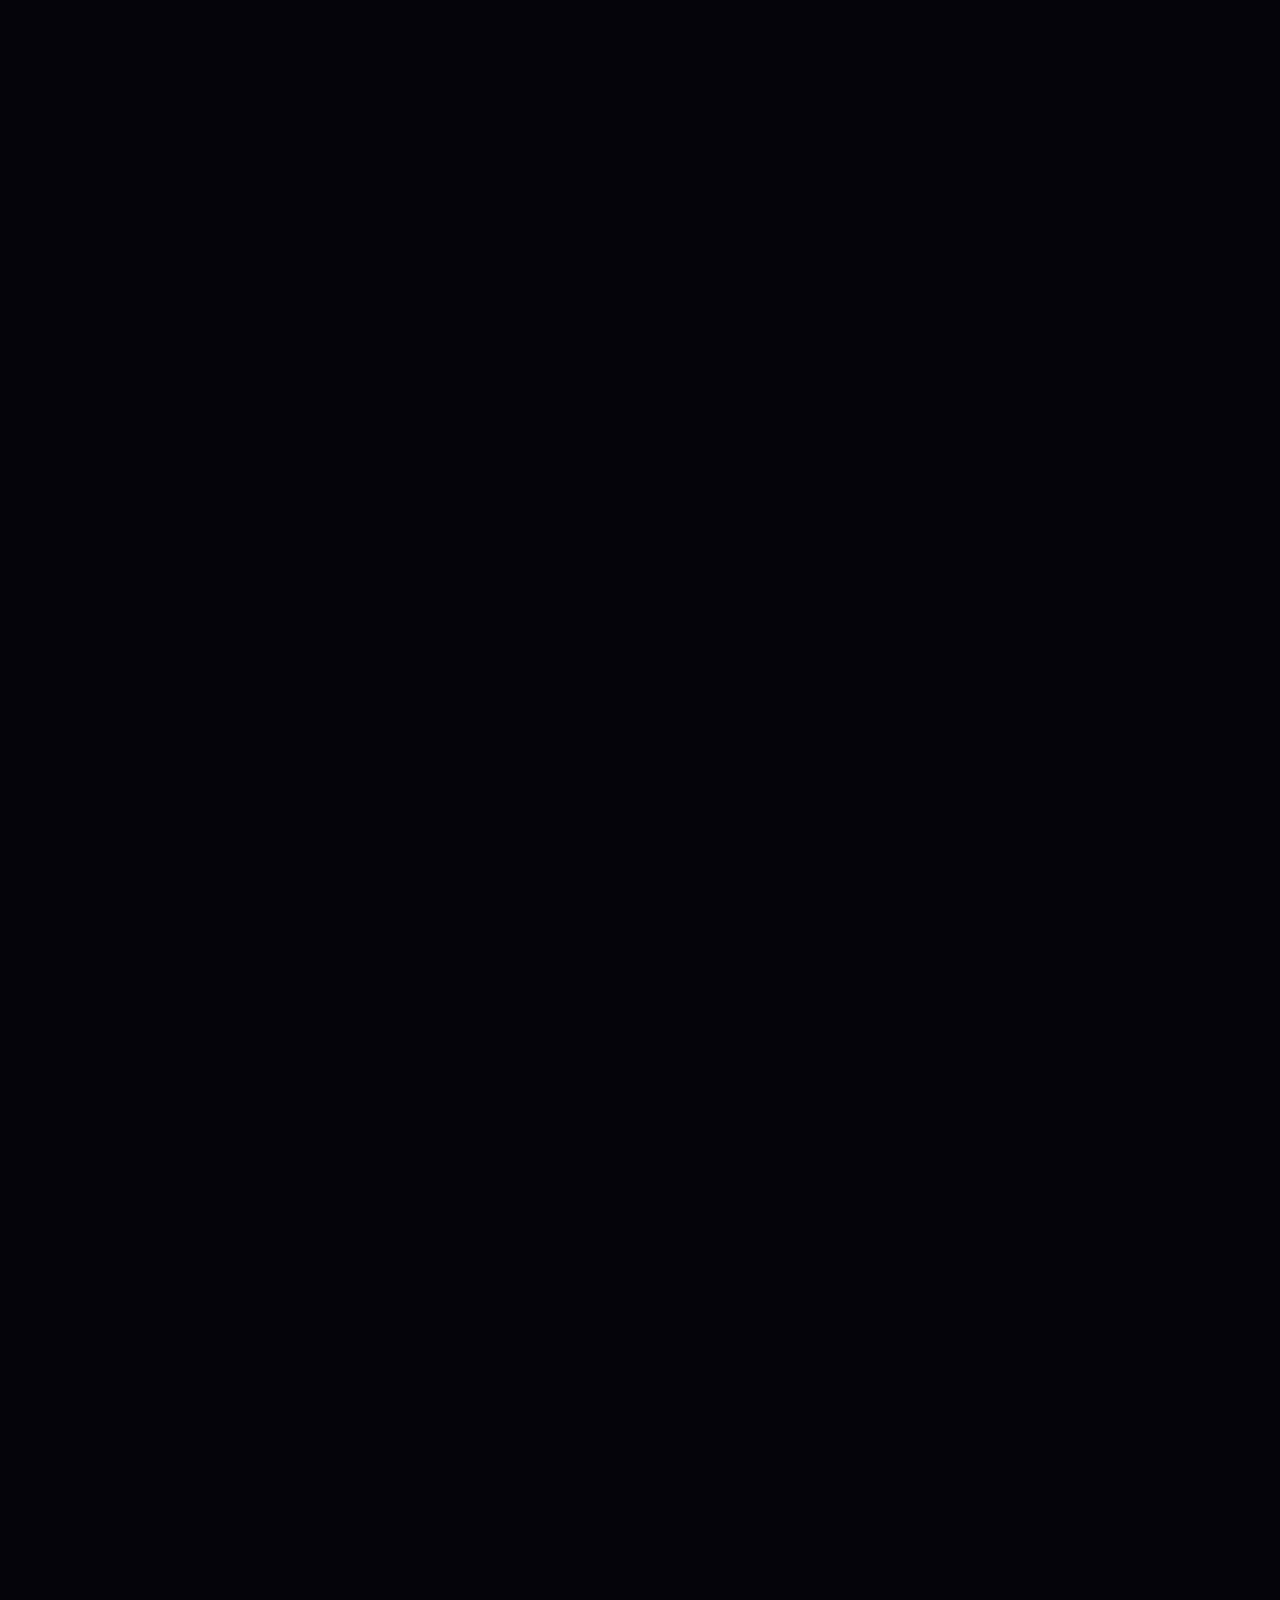
==== commit e4751fd8: "remove webflow and add metaverse" ====
--- a/index.html
+++ b/index.html
@@ -28,7 +28,7 @@
     </style>
     <link href="https://fonts.googleapis.com" rel="preconnect" />
     <link href="https://fonts.gstatic.com" rel="preconnect" crossorigin="anonymous" />
-    <script src="https://ajax.googleapis.com/ajax/libs/webfont/1.6.26/webfont.js" type="text/javascript"></script>
+    <script src="/assests/js/webfont.js" type="text/javascript"></script>
     <script
         type="text/javascript">WebFont.load({ google: { families: ["Funnel Display:300,regular,500,600,700,800", "Host Grotesk:300,regular,500,600,700,800", "Playfair Display:regular,500,600,700,800,900,italic"] } });</script>
     <script
@@ -37,11 +37,11 @@
     <link href="/assests/images/favicon.svg" rel="shortcut icon" type="image/x-icon" />
     <link href="/assests/images/favicon.svg" rel="apple-touch-icon" />
     <script type="text/javascript">
-        // Suppress Webflow form configuration error alert
+        // Suppress metaverse form configuration error alert
         const originalAlert = window.alert;
         window.alert = function (message) {
             if (message && message.includes("improperly configured forms")) {
-                console.warn("Suppressed Webflow form error:", message);
+                console.warn("Suppressed metaverse form error:", message);
                 return;
             }
             return originalAlert.apply(this, arguments);
@@ -115,10 +115,19 @@
                             <div class="banner-hv2-content">
                                 <div class="banner-hv2-flex">
                                     <div class="banner-hv2-typography">
-                                        <p class="banner-description-hv2-topheader" id="hero-topheader"></p>
+                                        <p class="banner-description-hv2-topheader">Where Virtual Innovation Meets
+                                            Real-World Value
+                                        </p>
                                         <div class="banner-hv2-title-description">
-                                            <h1 class="banner-title-hv2" id="hero-title"></h1>
-                                            <p class="banner-description-hv2" id="hero-desc"></p>
+                                            <div class="banner-3d-title-wrapper">
+                                                <h1 class="banner-title-hv2">The Future of</h1>
+                                            </div>
+                                            <h1 class="banner-title-hv2"> Digital Economy Starts Here</h1>
+                                            <p class="banner-description-hv2">A next-generation ecosystem combining
+                                                blockchain, AI, and
+                                                real-world assets to transform how the world trades, invests, and
+                                                interacts.
+                                            </p>
                                         </div>
                                         <div class="home-banner-button-wrapper">
                                             <div class="primary-button-wrapper desktop">
@@ -126,10 +135,8 @@
                                                     class="primary-button w-inline-block">
                                                     <div class="primary-button-border-wrap">
                                                         <div class="primary-button-wrap">
-                                                            <div class="primary-button-text" id="hero-primary-btn-text">
-                                                            </div>
-                                                            <div class="primary-button-hover-text"
-                                                                id="hero-primary-btn-hover-text">
+                                                            <div class="primary-button-text">Explore Token Economy</div>
+                                                            <div class="primary-button-hover-text">Explore Token Economy
                                                             </div>
                                                             <div class="inner-button-star-wrap"><img loading="lazy"
                                                                     src="https://cdn.prod.website-files.com/67d5482886ed2b38b65e6d7c/67f2c29078a391bb6a44d572_inner-button-star-1.svg"
@@ -169,10 +176,8 @@
                                                         <div class="primary-button-border-wrap">
                                                             <div class="inner-button-wrap">
                                                                 <div class="inner-button-text-wrap">
-                                                                    <div class="inner-button-text"
-                                                                        id="hero-secondary-btn-text"></div>
-                                                                    <div class="inner-button-hover-text"
-                                                                        id="hero-secondary-btn-hover-text">
+                                                                    <div class="inner-button-text">Get started</div>
+                                                                    <div class="inner-button-hover-text">Get started
                                                                     </div>
                                                                 </div>
                                                                 <div class="inner-button-star-wrap"><img loading="lazy"
@@ -284,7 +289,154 @@
             <div class="banner-hv2-content">
                 <div class="company-content">
                     <div class="sponsors-ticker">
-                        <div class="ticker" id="marquee-ticker-container">
+                        <div class="ticker">
+                            <div class="inner-ticker-wrapper">
+                                <div class="marquee-text">
+                                    <img loading="lazy" src="../assests/images/tether.svg" alt="" class="tether" />
+                                    <p class="coin-text">Ethereum <span class="coin-text-short"> (ETH)</span></p>
+                                    <p class="coin-price">$2,282.83</p>
+                                    <p class="coin-precentage">-1.66%</p>
+                                </div>
+
+                                <hr style="height: 20px; transform: skew(-10deg);" />
+
+                                <div class="marquee-text">
+                                    <img loading="lazy" src="../assests/images/ethereum.svg" alt="" class="sethereum" />
+                                    <p class="coin-text">Tether USDt <span class="coin-text-short"> (USDT)</span></p>
+                                    <p class="coin-price">$1.00</p>
+                                    <p class="coin-precentage">-0.01%</p>
+                                </div>
+
+                                <hr style="height: 20px; transform: skew(-10deg);" />
+                                <div class="marquee-text">
+                                    <img loading="lazy" src="../assests/images/ripple.svg" alt="" class="ripple" />
+                                    <p class="coin-text">XRP <span class="coin-text-short"> (XRP)</span></p>
+                                    <p class="coin-price">$1.39</p>
+                                    <p class="coin-precentage">-1.92%</p>
+                                </div>
+
+                                <hr style="height: 20px; transform: skew(-10deg);" />
+                                <div class="marquee-text">
+                                    <img loading="lazy" src="../assests/images/binancecoin.svg.svg" alt=""
+                                        class="binancecoin" />
+                                    <p class="coin-text">BNB <span class="coin-text-short"> (BNB)</span></p>
+                                    <p class="coin-price">$623.16</p>
+                                    <p class="coin-precentage">-0.73%</p>
+                                </div>
+                                <hr style="height: 20px; transform: skew(-10deg);" />
+                                <div class="marquee-text">
+                                    <img loading="lazy" src="../assests/images/usd-coin.svg" alt="" class="usd-coin" />
+                                    <p class="coin-text">USDC <span class="coin-text-short"> (USDC)</span></p>
+                                    <p class="coin-price">$1.00</p>
+                                    <p class="coin-precentage">0.01%</p>
+                                </div>
+                                <hr style="height: 20px; transform: skew(-10deg);" />
+                                <div class="marquee-text">
+                                    <img loading="lazy" src="../assests/images/solana.svg" alt="" class="solana" />
+                                    <p class="coin-text">Solana <span class="coin-text-short"> (SOL)</span></p>
+                                    <p class="coin-price">$83.75</p>
+                                    <p class="coin-precentage">-1.66%</p>
+                                </div>
+                            </div>
+
+                            <div class="inner-ticker-wrapper">
+                                <div class="marquee-text">
+                                    <img loading="lazy" src="../assests/images/tether.svg" alt="" class="tether" />
+                                    <p class="coin-text">Ethereum <span class="coin-text-short"> (ETH)</span></p>
+                                    <p class="coin-price">$2,282.83</p>
+                                    <p class="coin-precentage">-1.66%</p>
+                                </div>
+
+                                <hr style="height: 20px; transform: skew(-10deg);" />
+
+                                <div class="marquee-text">
+                                    <img loading="lazy" src="../assests/images/ethereum.svg" alt="" class="sethereum" />
+                                    <p class="coin-text">Tether USDt <span class="coin-text-short"> (USDT)</span></p>
+                                    <p class="coin-price">$1.00</p>
+                                    <p class="coin-precentage">-0.01%</p>
+                                </div>
+
+                                <hr style="height: 20px; transform: skew(-10deg);" />
+                                <div class="marquee-text">
+                                    <img loading="lazy" src="../assests/images/ripple.svg" alt="" class="ripple" />
+                                    <p class="coin-text">XRP <span class="coin-text-short"> (XRP)</span></p>
+                                    <p class="coin-price">$1.39</p>
+                                    <p class="coin-precentage">-1.92%</p>
+                                </div>
+
+                                <hr style="height: 20px; transform: skew(-10deg);" />
+                                <div class="marquee-text">
+                                    <img loading="lazy" src="../assests/images/binancecoin.svg.svg" alt=""
+                                        class="binancecoin" />
+                                    <p class="coin-text">BNB <span class="coin-text-short"> (BNB)</span></p>
+                                    <p class="coin-price">$623.16</p>
+                                    <p class="coin-precentage">-0.73%</p>
+                                </div>
+                                <hr style="height: 20px; transform: skew(-10deg);" />
+                                <div class="marquee-text">
+                                    <img loading="lazy" src="../assests/images/usd-coin.svg" alt="" class="usd-coin" />
+                                    <p class="coin-text">USDC <span class="coin-text-short"> (USDC)</span></p>
+                                    <p class="coin-price">$1.00</p>
+                                    <p class="coin-precentage">0.01%</p>
+                                </div>
+                                <hr style="height: 20px; transform: skew(-10deg);" />
+                                <div class="marquee-text">
+                                    <img loading="lazy" src="../assests/images/solana.svg" alt="" class="solana" />
+                                    <p class="coin-text">Solana <span class="coin-text-short"> (SOL)</span></p>
+                                    <p class="coin-price">$83.75</p>
+                                    <p class="coin-precentage">-1.66%</p>
+                                </div>
+                            </div>
+
+                            <div class="inner-ticker-wrapper">
+                                <div class="marquee-text">
+                                    <img loading="lazy" src="../assests/images/tether.svg" alt="" class="tether" />
+                                    <p class="coin-text">Ethereum <span class="coin-text-short"> (ETH)</span></p>
+                                    <p class="coin-price">$2,282.83</p>
+                                    <p class="coin-precentage">-1.66%</p>
+                                </div>
+
+                                <hr style="height: 20px; transform: skew(-10deg);" />
+
+                                <div class="marquee-text">
+                                    <img loading="lazy" src="../assests/images/ethereum.svg" alt="" class="sethereum" />
+                                    <p class="coin-text">Tether USDt <span class="coin-text-short"> (USDT)</span></p>
+                                    <p class="coin-price">$1.00</p>
+                                    <p class="coin-precentage">-0.01%</p>
+                                </div>
+
+                                <hr style="height: 20px; transform: skew(-10deg);" />
+                                <div class="marquee-text">
+                                    <img loading="lazy" src="../assests/images/ripple.svg" alt="" class="ripple" />
+                                    <p class="coin-text">XRP <span class="coin-text-short"> (XRP)</span></p>
+                                    <p class="coin-price">$1.39</p>
+                                    <p class="coin-precentage">-1.92%</p>
+                                </div>
+
+                                <hr style="height: 20px; transform: skew(-10deg);" />
+                                <div class="marquee-text">
+                                    <img loading="lazy" src="../assests/images/binancecoin.svg.svg" alt=""
+                                        class="binancecoin" />
+                                    <p class="coin-text">BNB <span class="coin-text-short"> (BNB)</span></p>
+                                    <p class="coin-price">$623.16</p>
+                                    <p class="coin-precentage">-0.73%</p>
+                                </div>
+                                <hr style="height: 20px; transform: skew(-10deg);" />
+                                <div class="marquee-text">
+                                    <img loading="lazy" src="../assests/images/usd-coin.svg" alt="" class="usd-coin" />
+                                    <p class="coin-text">USDC <span class="coin-text-short"> (USDC)</span></p>
+                                    <p class="coin-price">$1.00</p>
+                                    <p class="coin-precentage">0.01%</p>
+                                </div>
+                                <hr style="height: 20px; transform: skew(-10deg);" />
+                                <div class="marquee-text">
+                                    <img loading="lazy" src="../assests/images/solana.svg" alt="" class="solana" />
+                                    <p class="coin-text">Solana <span class="coin-text-short"> (SOL)</span></p>
+                                    <p class="coin-price">$83.75</p>
+                                    <p class="coin-precentage">-1.66%</p>
+                                </div>
+                            </div>
+
                         </div>
                     </div>
                 </div>
@@ -293,11 +445,11 @@
 
         <section class="coin-wrapper-box container">
             <div class="solving-card coin-inner-box inner-box-one">
-                <div class="solving-card-icon-wrapper"><img id="dinaar-img" src="" loading="lazy" alt="dinnar"
-                        class="solving-card-icon" /></div>
+                <div class="solving-card-icon-wrapper"><img src="../assests/images/dinnar.png" loading="lazy"
+                        alt="dinnar" class="solving-card-icon" /></div>
                 <div class="solving-card-title-description">
-                    <h4 class="solving-card-title" id="dinaar-title"></h4>
-                    <p class="coin-box-price-text-green" id="dinaar-price">
+                    <h4 class="solving-card-title">Dinaar Coin</h4>
+                    <p class="coin-box-price-text-green">$0.00822
                     </p>
                 </div>
                 <img src="https://cdn.prod.website-files.com/67d5482886ed2b38b65e6d7c/67d671e683c0ed0c6c685aed_CTA%20Top%20Left%20Element.svg"
@@ -307,11 +459,11 @@
             </div>
 
             <div class="solving-card coin-inner-box inner-box-two">
-                <div class="solving-card-icon-wrapper"><img id="saya-img" src="" loading="lazy" alt="saya"
+                <div class="solving-card-icon-wrapper"><img src="../assests/images/saya.png" loading="lazy" alt="saya"
                         class="solving-card-icon" /></div>
                 <div class="solving-card-title-description">
-                    <h4 class="solving-card-title" id="saya-title"></h4>
-                    <p class="coin-box-price-text-red" id="saya-price">
+                    <h4 class="solving-card-title">Saya Coin</h4>
+                    <p class="coin-box-price-text-red">$0.00822
                     </p>
                 </div>
                 <img src="https://cdn.prod.website-files.com/67d5482886ed2b38b65e6d7c/67d671e683c0ed0c6c685aed_CTA%20Top%20Left%20Element.svg"
@@ -325,18 +477,26 @@
             <div class="container">
                 <div data-w-id="19375bfd-44dc-1288-8a19-27584f8a0ee2" style="opacity:0"
                     class="core-features-section-title-wrapper mb60">
-                    <h2 class="section-title core-features hv2" id="finance-title"></h2>
-                    <p class="section-title core-features hv2 p" id="finance-desc"></p>
+                    <h2 class="section-title core-features hv2">A New Standard for Global Finance</h2>
+                    <p class="section-title core-features hv2 p">
+                        IIC METAVERSE brings together advanced technology and real-world value into a single
+                        ecosystem—bridging the gap between traditional finance and digital innovation.
+
+
+                    </p>
                 </div>
                 <div class="integrations-card">
                     <div class="w-layout-grid integrations-grid">
                         <div class="integrations-typography">
                             <div class="section-subtitle-wrapper">
-                                <div class="section-subtitle" id="finance-badge"></div>
+                                <div class="section-subtitle">[ Innovative Solutions ]</div>
                             </div>
                             <div class="integrations-title-description">
-                                <h2 class="integrations-title" id="about-title"></h2>
-                                <p class="integrations-description" id="about-desc">
+                                <h2 class="integrations-title">What is IIC METAVERSE</h2>
+                                <p class="integrations-description">At IIC METAVERSE, we combine blockchain, AI, and
+                                    real-world business applications to create a borderless digital economy. Our
+                                    solutions are designed to give businesses, investors, and communities the tools they
+                                    need to thrive in a secure and scalable environment.
                                 </p>
                             </div>
                             <img loading="lazy"
@@ -353,9 +513,10 @@
                                 alt="" class="cta-bottom-right-element" />
                         </div>
                         <div class="integrations-image-wrapper">
-                            <div class="integrations-image-single" id="finance-bg-img-container">
-                                <img style="opacity:0" data-w-id="f1af56b2-4eac-bb8f-2e79-f44613eb0d5c" alt="" src=""
-                                    loading="lazy" class="integrations-image" id="finance-main-img" />
+                            <div class="integrations-image-single">
+                                <img style="opacity:0" data-w-id="f1af56b2-4eac-bb8f-2e79-f44613eb0d5c" alt=""
+                                    src="../assests/images/Innovativesolutions.svg" loading="lazy"
+                                    class="integrations-image" />
                             </div>
                             <img loading="lazy"
                                 src="https://cdn.prod.website-files.com/67d5482886ed2b38b65e6d7c/67d671e683c0ed0c6c685aed_CTA%20Top%20Left%20Element.svg"
@@ -369,17 +530,20 @@
                         </div>
                     </div>
                 </div>
+
                 <div data-w-id="b60790c8-8d1f-a139-9ab8-a9dee01f1172" style="opacity:0"
                     class="core-features-hv2-bottom-content">
                     <div class="w-layout-grid core-features-hv2-grid">
                         <div data-w-id="66880f55-1817-b4e3-578e-be038e0a5ac4" class="core-features-hv2-card">
                             <div class="core-features-hv2-card-typography">
                                 <div class="core-features-hv2-card-title-description">
-                                    <h3 class="core-features-hv2-card-title" id="feature-title-0"></h3>
-                                </div>
-                            </div>
-                            <div class="core-features-hv2-card-image-wrapper"><img src="" loading="lazy" alt=""
-                                    class="core-features-hv2-card-img" id="feature-img-0" /></div>
+                                    <h3 class="core-features-hv2-card-title">Blockchain infrastructure
+                                    </h3>
+                                </div>
+                            </div>
+                            <div class="core-features-hv2-card-image-wrapper"><img
+                                    src="/assests/images/blockchaininfa.svg" loading="lazy" alt=""
+                                    class="core-features-hv2-card-img" /></div>
                             <img src="https://cdn.prod.website-files.com/67d5482886ed2b38b65e6d7c/67d671e683c0ed0c6c685aed_CTA%20Top%20Left%20Element.svg"
                                 loading="lazy" alt="" class="cta-top-left-element" /><img
                                 src="https://cdn.prod.website-files.com/67d5482886ed2b38b65e6d7c/67d671e6111e29720527a042_CTA%20Top%20Right%20Element.svg"
@@ -392,11 +556,12 @@
                         <div data-w-id="a366a361-5d9a-b162-b5b8-30a1bdf4fe93" class="core-features-hv2-card">
                             <div class="core-features-hv2-card-typography">
                                 <div class="core-features-hv2-card-title-description">
-                                    <h3 class="core-features-hv2-card-title" id="feature-title-1"></h3>
-                                </div>
-                            </div>
-                            <div class="core-features-hv2-card-image-wrapper"><img src="" loading="lazy" alt=""
-                                    class="core-features-hv2-card-img" id="feature-img-1" /></div>
+                                    <h3 class="core-features-hv2-card-title">Artificial intelligence</h3>
+                                </div>
+                            </div>
+                            <div class="core-features-hv2-card-image-wrapper"><img
+                                    src="assests/images/Artificialinte.svg" loading="lazy" alt=""
+                                    class="core-features-hv2-card-img" /></div>
                             <img src="https://cdn.prod.website-files.com/67d5482886ed2b38b65e6d7c/67d671e683c0ed0c6c685aed_CTA%20Top%20Left%20Element.svg"
                                 loading="lazy" alt="" class="cta-top-left-element" /><img
                                 src="https://cdn.prod.website-files.com/67d5482886ed2b38b65e6d7c/67d671e6111e29720527a042_CTA%20Top%20Right%20Element.svg"
@@ -414,11 +579,13 @@
                         <div data-w-id="66880f55-1817-b4e3-578e-be038e0a5ac4" class="core-features-hv2-card">
                             <div class="core-features-hv2-card-typography">
                                 <div class="core-features-hv2-card-title-description">
-                                    <h3 class="core-features-hv2-card-title" id="feature-title-2"></h3>
-                                </div>
-                            </div>
-                            <div class="core-features-hv2-card-image-wrapper"><img src="" loading="lazy" alt=""
-                                    class="core-features-hv2-card-img" id="feature-img-2" /></div>
+                                    <h3 class="core-features-hv2-card-title">Real-world asset tokenization
+                                    </h3>
+                                </div>
+                            </div>
+                            <div class="core-features-hv2-card-image-wrapper"><img
+                                    src="/assests/images/Real-world-asset.svg" loading="lazy" alt=""
+                                    class="core-features-hv2-card-img" /></div>
                             <img src="https://cdn.prod.website-files.com/67d5482886ed2b38b65e6d7c/67d671e683c0ed0c6c685aed_CTA%20Top%20Left%20Element.svg"
                                 loading="lazy" alt="" class="cta-top-left-element" /><img
                                 src="https://cdn.prod.website-files.com/67d5482886ed2b38b65e6d7c/67d671e6111e29720527a042_CTA%20Top%20Right%20Element.svg"
@@ -431,12 +598,12 @@
                         <div data-w-id="a366a361-5d9a-b162-b5b8-30a1bdf4fe93" class="core-features-hv2-card">
                             <div class="core-features-hv2-card-typography">
                                 <div class="core-features-hv2-card-title-description">
-                                    <h3 class="core-features-hv2-card-title" id="feature-title-3"></h3>
+                                    <h3 class="core-features-hv2-card-title">Metaverse and digital services</h3>
                                 </div>
                             </div>
                             <div class="core-features-hv2-card-image-wrapper">
-                                <img src="" loading="lazy" alt="" class="core-features-hv2-card-img"
-                                    id="feature-img-3" />
+                                <img src="/assests/images/Metaverse-dig.svg" loading="lazy" alt=""
+                                    class="core-features-hv2-card-img" />
                             </div>
                             <img src="https://cdn.prod.website-files.com/67d5482886ed2b38b65e6d7c/67d671e683c0ed0c6c685aed_CTA%20Top%20Left%20Element.svg"
                                 loading="lazy" alt="" class="cta-top-left-element" />
@@ -449,48 +616,48 @@
                         </div>
                     </div>
                 </div>
-            </div>
-
-            <div class="innovative-bottom-button">
-                <div class="banner-hv2-button-wrapper">
-                    <div class="primary-button-wrapper">
-                        <a href="#" class="inner-button w-inline-block" id="finance-btn-link">
-                            <div class="primary-button-border-wrap">
-                                <div class="inner-button-wrap">
-                                    <div class="inner-button-text-wrap">
-                                        <div class="inner-button-text" id="finance-btn-text"></div>
-                                        <div class="inner-button-hover-text" id="finance-btn-hover-text">
-                                        </div>
-                                    </div>
-                                    <div class="inner-button-star-wrap"><img loading="lazy"
-                                            src="https://cdn.prod.website-files.com/67d5482886ed2b38b65e6d7c/67f2c29078a391bb6a44d572_inner-button-star-1.svg"
-                                            alt="" class="inner-button-star _1" /><img loading="lazy"
-                                            src="https://cdn.prod.website-files.com/67d5482886ed2b38b65e6d7c/67f2c29078a391bb6a44d573_inner-button-star-2.svg"
-                                            alt="" class="inner-button-star _2" /><img loading="lazy"
-                                            src="https://cdn.prod.website-files.com/67d5482886ed2b38b65e6d7c/67f2c29078a391bb6a44d574_inner-button-star-3.svg"
-                                            alt="" class="inner-button-star _3" /></div>
-                                    <div class="inner-button-hover-bg"></div>
-                                </div>
-                            </div>
-                            <div class="line-wrap-inner">
-                                <div class="inner-line-wrap _1">
-                                    <div class="line"></div>
-                                    <div class="line _2"></div>
-                                </div>
-                                <div class="inner-line-wrap _2">
-                                    <div class="line _3"></div>
-                                    <div class="line _4"></div>
-                                </div>
-                                <div class="inner-line-wrap _3">
-                                    <div class="line _5"></div>
-                                    <div class="line _6"></div>
-                                </div>
-                                <div class="inner-line-wrap _4">
-                                    <div class="line _7"></div>
-                                    <div class="line _8"></div>
-                                </div>
-                            </div>
-                        </a>
+
+                <div class="innovative-bottom-button">
+                    <div class="banner-hv2-button-wrapper">
+                        <div class="primary-button-wrapper">
+                            <a href="#" class="inner-button w-inline-block">
+                                <div class="primary-button-border-wrap">
+                                    <div class="inner-button-wrap">
+                                        <div class="inner-button-text-wrap">
+                                            <div class="inner-button-text">learn more</div>
+                                            <div class="inner-button-hover-text">learn more
+                                            </div>
+                                        </div>
+                                        <div class="inner-button-star-wrap"><img loading="lazy"
+                                                src="https://cdn.prod.website-files.com/67d5482886ed2b38b65e6d7c/67f2c29078a391bb6a44d572_inner-button-star-1.svg"
+                                                alt="" class="inner-button-star _1" /><img loading="lazy"
+                                                src="https://cdn.prod.website-files.com/67d5482886ed2b38b65e6d7c/67f2c29078a391bb6a44d573_inner-button-star-2.svg"
+                                                alt="" class="inner-button-star _2" /><img loading="lazy"
+                                                src="https://cdn.prod.website-files.com/67d5482886ed2b38b65e6d7c/67f2c29078a391bb6a44d574_inner-button-star-3.svg"
+                                                alt="" class="inner-button-star _3" /></div>
+                                        <div class="inner-button-hover-bg"></div>
+                                    </div>
+                                </div>
+                                <div class="line-wrap-inner">
+                                    <div class="inner-line-wrap _1">
+                                        <div class="line"></div>
+                                        <div class="line _2"></div>
+                                    </div>
+                                    <div class="inner-line-wrap _2">
+                                        <div class="line _3"></div>
+                                        <div class="line _4"></div>
+                                    </div>
+                                    <div class="inner-line-wrap _3">
+                                        <div class="line _5"></div>
+                                        <div class="line _6"></div>
+                                    </div>
+                                    <div class="inner-line-wrap _4">
+                                        <div class="line _7"></div>
+                                        <div class="line _8"></div>
+                                    </div>
+                                </div>
+                            </a>
+                        </div>
                     </div>
                 </div>
             </div>
@@ -502,23 +669,29 @@
                 <div data-w-id="19375bfd-44dc-1288-8a19-27584f8a0ee2" style="opacity:0"
                     class="core-features-section-title-wrapper mb60">
                     <div class="section-subtitle-wrapper">
-                        <div class="section-subtitle" id="featured-coins-badge"></div>
-                    </div>
-                    <h2 class="section-title core-features hv2" id="featured-coins-title"></h2>
+                        <div class="section-subtitle">[ Featured Coins ]</div>
+                    </div>
+                    <h2 class="section-title core-features hv2">A Balanced Digital Economy
+                    </h2>
                 </div>
 
                 <div data-w-id="190a94c0-91b5-73e5-d49e-7b2dc271ee84" style="opacity:0" class="technology-content">
                     <div data-w-id="8e95eedf-cc61-e275-ae55-46095358b90b" class="technology-card-wrapper left">
                         <div class="technology-card-typography">
                             <div class="technology-card-title-description">
-                                <h3 class="technology-card-title" id="featured-coin1-title"></h3>
-                                <p class="technology-card-description-text" id="featured-coin1-desc"></p>
+                                <h3 class="technology-card-title">DINAAR — Gold-backed digital asset for stability
+                                </h3>
+                                <p class="technology-card-description-text">DINAAR Coin emphasizes stability, ethics,
+                                    and Islamic financial innovation with real 24K Gold reserves. The value of one
+                                    Dinaar coin equals to 1gm 24K gold.
+                                </p>
                             </div>
                             <div class="technology-card-link-block-wrap">
                                 <a data-w-id="5a6e6f53-7d46-84ae-37e1-eea87616bd8d" style="color:rgb(255,255,255)"
-                                    href="#" class="technology-card-link-block w-inline-block" id="featured-coin1-link">
-                                    <div style="border-color:rgb(255,255,255)" class="technology-card-link-block-name"
-                                        id="featured-coin1-link-text"></div>
+                                    href="#" class="technology-card-link-block w-inline-block">
+                                    <div style="border-color:rgb(255,255,255)" class="technology-card-link-block-name">
+                                        View Token Economy
+                                    </div>
                                     <div style="-webkit-transform:translate3d(0px, 0, 0) scale3d(1, 1, 1) rotateX(0) rotateY(0) rotateZ(0) skew(0, 0);-moz-transform:translate3d(0px, 0, 0) scale3d(1, 1, 1) rotateX(0) rotateY(0) rotateZ(0) skew(0, 0);-ms-transform:translate3d(0px, 0, 0) scale3d(1, 1, 1) rotateX(0) rotateY(0) rotateZ(0) skew(0, 0);transform:translate3d(0px, 0, 0) scale3d(1, 1, 1) rotateX(0) rotateY(0) rotateZ(0) skew(0, 0)"
                                         class="technology-card-link-block-icon"></div>
                                 </a>
@@ -526,8 +699,8 @@
                         </div>
                         <div data-w-id="73cc4663-fc58-3400-6691-6afbaa81fc32"
                             class="technology-card-image-wrapper left-card-image">
-                            <div class="technology-card-image-single"><img src="" loading="lazy" alt=""
-                                    class="technology-card-image" id="featured-coin1-image" /></div>
+                            <div class="technology-card-image-single"><img src="/assests/images/Featured-Coins.svg"
+                                    loading="lazy" alt="" class="technology-card-image" /></div>
                         </div>
                         <img loading="lazy"
                             src="https://cdn.prod.website-files.com/67d5482886ed2b38b65e6d7c/67d671e683c0ed0c6c685aed_CTA%20Top%20Left%20Element.svg"
@@ -542,14 +715,18 @@
                     <div data-w-id="be800819-9115-04a6-5935-16d78a8dfe34" class="technology-card-wrapper right">
                         <div class="technology-card-typography">
                             <div class="technology-card-title-description">
-                                <h3 class="technology-card-title" id="featured-coin2-title"></h3>
-                                <p class="technology-card-description-text" id="featured-coin2-desc"></p>
+                                <h3 class="technology-card-title">SAYA — Utility token powering ecosystem activity</h3>
+                                <p class="technology-card-description-text">SAYA Coin focuses on technical supremacy and
+                                    global blockchain scalability. Its a transaction and mineable coin on PoA
+                                    Blockchain.
+                                </p>
                             </div>
                             <div class="technology-card-link-block-wrap">
                                 <a data-w-id="be800819-9115-04a6-5935-16d78a8dfe3c" style="color:rgb(255,255,255)"
-                                    href="#" class="technology-card-link-block w-inline-block" id="featured-coin2-link">
-                                    <div style="border-color:rgb(255,255,255)" class="technology-card-link-block-name"
-                                        id="featured-coin2-link-text"></div>
+                                    href="#" class="technology-card-link-block w-inline-block">
+                                    <div style="border-color:rgb(255,255,255)" class="technology-card-link-block-name">
+                                        View Token Economy
+                                    </div>
                                     <div style="-webkit-transform:translate3d(0px, 0, 0) scale3d(1, 1, 1) rotateX(0) rotateY(0) rotateZ(0) skew(0, 0);-moz-transform:translate3d(0px, 0, 0) scale3d(1, 1, 1) rotateX(0) rotateY(0) rotateZ(0) skew(0, 0);-ms-transform:translate3d(0px, 0, 0) scale3d(1, 1, 1) rotateX(0) rotateY(0) rotateZ(0) skew(0, 0);transform:translate3d(0px, 0, 0) scale3d(1, 1, 1) rotateX(0) rotateY(0) rotateZ(0) skew(0, 0)"
                                         class="technology-card-link-block-icon"></div>
                                 </a>
@@ -557,8 +734,8 @@
                         </div>
                         <div data-w-id="be800819-9115-04a6-5935-16d78a8dfe41"
                             class="technology-card-image-wrapper right-card-image">
-                            <div class="technology-card-image-single"><img src="" loading="lazy" alt=""
-                                    class="technology-card-image" id="featured-coin2-image" /></div>
+                            <div class="technology-card-image-single"><img src="/assests/images/Featured-Coins-2.svg"
+                                    loading="lazy" alt="" class="technology-card-image" /></div>
                         </div>
                         <img loading="lazy"
                             src="https://cdn.prod.website-files.com/67d5482886ed2b38b65e6d7c/67d671e683c0ed0c6c685aed_CTA%20Top%20Left%20Element.svg"
@@ -580,41 +757,72 @@
                     <div data-w-id="cf03535d-c193-b305-b457-b9b3ac792e00" style="opacity:0"
                         class="core-features-section-title-wrapper tech">
                         <div class="section-subtitle-wrapper">
-                            <div class="section-subtitle" id="tech-features-badge"></div>
-                        </div>
-                        <h2 class="section-title core-features hv2" id="tech-features-title"></h2>
+                            <div class="section-subtitle">[ technology ]</div>
+                        </div>
+                        <h2 class="section-title core-features hv2">Built for Performance
+                        </h2>
                     </div>
                     <div class="cards-wrap">
-                        <div class="card card-1" id="tech-feature-1-card">
-                            <img src="" id="tech-feature-1-icon" alt=""
-                                style="width: 42px; height: 43px; object-fit: contain; margin-bottom: 23px;"
-                                onerror="this.style.display='none'">
-                            <p id="tech-feature-1-desc"></p>
-                        </div>
-
-                        <div class="card card-2" id="tech-feature-2-card">
-                            <img src="" id="tech-feature-2-icon" alt=""
-                                style="width: 43px; height: 43px; object-fit: contain; margin-bottom: 23px;"
-                                onerror="this.style.display='none'">
-                            <p id="tech-feature-2-desc"></p>
-                        </div>
-
-                        <div class="card card-3" id="tech-feature-3-card">
-                            <img src="" id="tech-feature-3-icon" alt=""
-                                style="width: 43px; height: 43px; object-fit: contain; margin-bottom: 23px;"
-                                onerror="this.style.display='none'">
-                            <p id="tech-feature-3-desc"></p>
-                        </div>
+                        <div class="card card-1">
+                            <svg width="42" height="43" viewBox="0 0 42 43" fill="none"
+                                xmlns="http://www.w3.org/2000/svg">
+                                <path
+                                    d="M39.3271 17.6405V25.3595C39.3271 25.5476 39.2524 25.728 39.1194 25.861C38.9863 25.994 38.806 26.0687 38.6179 26.0687C38.1909 26.0687 37.8938 25.7361 37.8938 25.3595V17.6405C37.8938 17.4524 37.9685 17.272 38.1015 17.139C38.2345 17.006 38.4149 16.9312 38.603 16.9312C39.0299 16.9312 39.3271 17.2639 39.3271 17.6405ZM3.85208 17.6405V25.3595C3.85208 25.5476 3.77736 25.728 3.64435 25.861C3.51135 25.994 3.33095 26.0687 3.14285 26.0687C2.7159 26.0687 2.41875 25.7361 2.41875 25.3595V17.6405C2.41875 17.5473 2.43709 17.4551 2.47274 17.3691C2.50838 17.283 2.56062 17.2048 2.62648 17.139C2.69234 17.0731 2.77052 17.0209 2.85657 16.9852C2.94262 16.9496 3.03484 16.9312 3.12798 16.9312C3.55494 16.9312 3.85208 17.2639 3.85208 17.6405ZM16.2347 6.35585L8.43382 10.4139C8.0625 10.607 7.60509 10.4384 7.44948 10.0498C7.29943 9.67509 7.46516 9.3026 7.77377 9.14207L15.5746 5.08403C15.9459 4.89089 16.4033 5.05949 16.5589 5.4481C16.709 5.82274 16.5433 6.19531 16.2347 6.35585ZM16.5643 37.5385C16.3923 37.9629 15.9298 38.1008 15.5745 37.916L7.77368 33.8579C7.61729 33.7766 7.49683 33.6399 7.43585 33.4745C7.37487 33.3092 7.37775 33.127 7.44393 32.9636C7.61593 32.5392 8.07845 32.4013 8.43373 32.5861L16.2346 36.6441C16.391 36.7254 16.5115 36.8621 16.5725 37.0275C16.6334 37.1929 16.6305 37.3751 16.5643 37.5385ZM34.3018 10.0364C34.1298 10.4608 33.6674 10.5987 33.312 10.4139L25.5112 6.35585C25.3548 6.27455 25.2343 6.13785 25.1734 5.97247C25.1124 5.80709 25.1153 5.62491 25.1814 5.46154C25.3534 5.03709 25.8159 4.89922 26.1712 5.08403L33.9721 9.14207C34.1285 9.22334 34.249 9.36004 34.31 9.52543C34.3709 9.69082 34.368 9.87301 34.3018 10.0364ZM33.9722 33.8579L26.1713 37.916C25.8 38.1091 25.3426 37.9405 25.187 37.5519C25.0369 37.1772 25.2027 36.8047 25.5113 36.6441L33.3121 32.5861C33.6834 32.393 34.1408 32.5616 34.2964 32.9502C34.4465 33.3248 34.2808 33.6974 33.9722 33.8579ZM20.8801 7.70417C21.0683 7.70417 21.2487 7.77892 21.3818 7.91197C21.5148 8.04503 21.5896 8.2255 21.5896 8.41367V9.04792C21.5896 9.99642 20.1562 9.99616 20.1562 9.04792V8.41367C20.1562 8.03983 20.4505 7.70417 20.8801 7.70417ZM21.5896 33.9521V34.5863C21.5896 34.7745 21.5148 34.955 21.3818 35.088C21.2487 35.2211 21.0683 35.2958 20.8801 35.2958C20.4512 35.2958 20.1562 34.9608 20.1562 34.5863V33.9521C20.1562 33.0036 21.5896 33.0038 21.5896 33.9521ZM9.34265 16.4018L7.7735 15.58C7.6177 15.4985 7.49778 15.362 7.43706 15.197C7.37634 15.032 7.37917 14.8503 7.445 14.6873C7.61727 14.2615 8.08113 14.1232 8.43705 14.3095L10.0074 15.1315C10.8497 15.572 10.1803 16.842 9.34265 16.4018ZM34.3008 14.6873C34.3667 14.8503 34.3695 15.032 34.3088 15.197C34.2481 15.362 34.1282 15.4985 33.9723 15.58L32.4032 16.4018C31.5697 16.8398 30.8905 15.575 31.7385 15.1315L33.3088 14.3095C33.6642 14.1235 34.1283 14.2609 34.3008 14.6873ZM10.0074 27.8685L8.43705 28.6905C8.0651 28.8852 7.60625 28.716 7.45038 28.3262C7.30113 27.953 7.46561 27.5813 7.7735 27.42L9.34265 26.5982C10.1821 26.158 10.8486 27.4285 10.0074 27.8685ZM34.3008 28.3127C34.1286 28.7385 33.6647 28.8768 33.3088 28.6905L31.7385 27.8685C30.8992 27.4296 31.5624 26.1573 32.4032 26.5982L33.9723 27.42C34.1282 27.5015 34.2481 27.638 34.3088 27.803C34.3695 27.968 34.3667 28.1497 34.3008 28.3127ZM21.8583 36.7292H19.8875C18.702 36.7292 17.7375 37.6937 17.7375 38.8792V40.85C17.7375 42.0355 18.702 43 19.8875 43H21.8583C23.0439 43 24.0083 42.0355 24.0083 40.85V38.8792C24.0083 37.6937 23.0439 36.7292 21.8583 36.7292ZM21.8583 0H19.8875C18.702 0 17.7375 0.964544 17.7375 2.15V4.12083C17.7375 5.30629 18.702 6.27083 19.8875 6.27083H21.8583C23.0439 6.27083 24.0083 5.30629 24.0083 4.12083V2.15C24.0083 0.964544 23.0439 0 21.8583 0ZM4.12083 27.5021H2.15C0.964454 27.5021 0 28.4666 0 29.6521V31.6229C0 32.8084 0.964454 33.7729 2.15 33.7729H4.12083C5.30638 33.7729 6.27083 32.8084 6.27083 31.6229V29.6521C6.27083 28.4666 5.30638 27.5021 4.12083 27.5021ZM39.5958 9.22708H37.625C36.4395 9.22708 35.475 10.1916 35.475 11.3771V13.3479C35.475 14.5334 36.4395 15.4979 37.625 15.4979H39.5958C40.7814 15.4979 41.7458 14.5334 41.7458 13.3479V11.3771C41.7458 10.1916 40.7814 9.22708 39.5958 9.22708ZM39.5958 27.5021H37.625C36.4395 27.5021 35.475 28.4666 35.475 29.6521V31.6229C35.475 32.8084 36.4395 33.7729 37.625 33.7729H39.5958C40.7814 33.7729 41.7458 32.8084 41.7458 31.6229V29.6521C41.7458 28.4666 40.7814 27.5021 39.5958 27.5021ZM4.12083 9.22708H2.15C0.964454 9.22708 0 10.1916 0 11.3771V13.3479C0 14.5334 0.964454 15.4979 2.15 15.4979H4.12083C5.30638 15.4979 6.27083 14.5334 6.27083 13.3479V11.3771C6.27083 10.1916 5.30638 9.22708 4.12083 9.22708ZM19.9693 21.4657L12.6235 17.4663C12.3847 17.3363 12.0938 17.5092 12.0938 17.781V26.3375C12.0938 26.4663 12.1285 26.5928 12.1943 26.7036C12.2601 26.8143 12.3546 26.9053 12.4678 26.9669L19.6266 30.8645C19.8654 30.9945 20.1563 30.8217 20.1563 30.5498V21.7804C20.1563 21.716 20.1389 21.6528 20.106 21.5974C20.0731 21.542 20.0259 21.4965 19.9693 21.4657ZM21.0443 20.2324L28.3574 16.2508C28.6067 16.1151 28.6067 15.7571 28.3574 15.6214L21.2157 11.7331C21.1105 11.6758 20.9927 11.6458 20.873 11.6458C20.7533 11.6458 20.6355 11.6758 20.5303 11.7331L13.3886 15.6214C13.1393 15.7571 13.1393 16.1151 13.3886 16.2508L20.7017 20.2324C20.7543 20.261 20.8132 20.276 20.873 20.276C20.9328 20.276 20.9917 20.261 21.0443 20.2324ZM21.5896 21.7804V30.5498C21.5896 30.8217 21.8805 30.9945 22.1193 30.8645L29.2782 26.9669C29.3913 26.9053 29.4857 26.8143 29.5515 26.7035C29.6173 26.5928 29.6521 26.4663 29.6521 26.3375V17.781C29.6521 17.5092 29.3612 17.3363 29.1224 17.4663L21.7765 21.4657C21.72 21.4965 21.6727 21.542 21.6398 21.5974C21.6069 21.6528 21.5896 21.716 21.5896 21.7804Z"
+                                    fill="#414651" />
+                            </svg>
+
+                            <p>Layer 1 blockchain architecture</h3>
+                        </div>
+
+                        <div class="card card-2">
+                            <svg width="43" height="43" viewBox="0 0 43 43" fill="none"
+                                xmlns="http://www.w3.org/2000/svg">
+                                <g clip-path="url(#clip0_1_4330)">
+                                    <path fill-rule="evenodd" clip-rule="evenodd"
+                                        d="M20.3264 3.38668L30.1193 5.36238L21.8915 19.8736L36.3142 18.4351L13.8018 45.1475L21.33 27.3698L9.83455 27.7686L20.3264 3.38668Z"
+                                        fill="#414651" />
+                                </g>
+                                <defs>
+                                    <clipPath id="clip0_1_4330">
+                                        <rect width="43" height="43" fill="white"
+                                            transform="translate(0 4.49475) rotate(-6)" />
+                                    </clipPath>
+                                </defs>
+                            </svg>
+
+                            <p>~5-second transaction speed </h3>
+                        </div>
+
+                        <div class="card card-3">
+                            <svg width="43" height="43" viewBox="0 0 43 43" fill="none"
+                                xmlns="http://www.w3.org/2000/svg">
+                                <g clip-path="url(#clip0_321_92)">
+                                    <path
+                                        d="M31.15 12.914L23.1362 38.2911L42.5028 12.914H31.15ZM5.74587 3.93762L-0.406321 11.3203H10.0524L5.74587 3.93762ZM36.2597 3.93762L31.9532 11.3203H42.4119L36.2597 3.93762ZM10.8556 12.914H-0.497192L18.8694 38.2911L10.8556 12.914ZM22.9266 3.35107L30.3985 10.823L34.7568 3.35107H22.9266ZM7.24885 3.35107L11.6071 10.823L19.0791 3.35107H7.24885ZM12.5268 12.914L21.0028 39.7534L29.4788 12.914H12.5268ZM21.0028 3.68105L13.3636 11.3203H28.642L21.0028 3.68105Z"
+                                        fill="#414651" />
+                                </g>
+                                <defs>
+                                    <clipPath id="clip0_321_92">
+                                        <rect width="43" height="43" fill="white" />
+                                    </clipPath>
+                                </defs>
+                            </svg>
+
+
+
+                            <p>Low-cost, scalable infrastructure</h3>
+                        </div>
+
                     </div>
 
                     <div class="banner-hv2-button-wrapper">
                         <div class="primary-button-wrapper">
-                            <a href="#" class="inner-button w-inline-block" id="tech-features-btn-link">
+                            <a href="/technology.html" class="inner-button w-inline-block">
                                 <div class="primary-button-border-wrap">
                                     <div class="inner-button-wrap">
                                         <div class="inner-button-text-wrap">
-                                            <div class="inner-button-text" id="tech-features-btn-text"></div>
-                                            <div class="inner-button-hover-text" id="tech-features-btn-hover-text">
+                                            <div class="inner-button-text">Explore Technology</div>
+                                            <div class="inner-button-hover-text">Explore Technology
                                             </div>
                                         </div>
                                         <div class="inner-button-star-wrap"><img loading="lazy"
@@ -658,9 +866,10 @@
                     <div data-w-id="cf03535d-c193-b305-b457-b9b3ac792e00" style="opacity:0"
                         class="core-features-section-title-wrapper mb60">
                         <div class="section-subtitle-wrapper">
-                            <div class="section-subtitle" id="why-us-badge"></div>
-                        </div>
-                        <h2 class="section-title core-features hv2" id="why-us-title"></h2>
+                            <div class="section-subtitle">[ Why Us ]</div>
+                        </div>
+                        <h2 class="section-title core-features hv2">What Makes
+                            IIC METAVERSE Different</h2>
                     </div>
                     <div class="features-hv2-top-content">
                         <div class="features-image-wrapper">
@@ -690,12 +899,13 @@
                     <div class="features-hv2-bottom-content">
                         <div class="w-layout-grid features-hv2-grid">
                             <div class="solving-card">
-                                <div class="solving-card-icon-wrapper"><img src="" loading="lazy" alt=""
-                                        class="solving-card-icon" id="why-us-card-1-icon"
-                                        onerror="this.style.display='none'" /></div>
+                                <div class="solving-card-icon-wrapper"><img src="/assests/images/HybridTokenModel.svg"
+                                        loading="lazy" alt="" class="solving-card-icon" /></div>
                                 <div class="solving-card-title-description">
-                                    <h4 class="solving-card-title" id="why-us-card-1-title"></h4>
-                                    <p class="solving-card-description-text" id="why-us-card-1-desc">
+                                    <h4 class="solving-card-title">Hybrid Token Model</h4>
+                                    <p class="solving-card-description-text">Balancing stability through asset-backed
+                                        tokens and
+                                        scalability through utility-driven assets
                                     </p>
                                 </div>
                                 <img src="https://cdn.prod.website-files.com/67d5482886ed2b38b65e6d7c/67d671e683c0ed0c6c685aed_CTA%20Top%20Left%20Element.svg"
@@ -704,12 +914,14 @@
                                     loading="lazy" alt="" class="solving-card-bottom-element" />
                             </div>
                             <div class="solving-card">
-                                <div class="solving-card-icon-wrapper"><img src="" loading="lazy" alt=""
-                                        class="solving-card-icon" id="why-us-card-2-icon"
-                                        onerror="this.style.display='none'" /></div>
+                                <div class="solving-card-icon-wrapper"><img
+                                        src="/assests/images/Real-WorldAssetIntegration.svg" loading="lazy" alt=""
+                                        class="solving-card-icon" /></div>
                                 <div class="solving-card-title-description">
-                                    <h4 class="solving-card-title" id="why-us-card-2-title"></h4>
-                                    <p class="solving-card-description-text" id="why-us-card-2-desc">
+                                    <h4 class="solving-card-title">Real-World Asset Integration</h4>
+                                    <p class="solving-card-description-text">Linking digital assets with tangible value
+                                        such as gold and
+                                        real estate
                                     </p>
                                 </div>
                                 <img src="https://cdn.prod.website-files.com/67d5482886ed2b38b65e6d7c/67d671e683c0ed0c6c685aed_CTA%20Top%20Left%20Element.svg"
@@ -718,12 +930,14 @@
                                     loading="lazy" alt="" class="solving-card-bottom-element" />
                             </div>
                             <div class="solving-card">
-                                <div class="solving-card-icon-wrapper"><img src="" loading="lazy" alt=""
-                                        class="solving-card-icon" id="why-us-card-3-icon"
-                                        onerror="this.style.display='none'" /></div>
+                                <div class="solving-card-icon-wrapper"><img
+                                        src="/assests/images/AdvancedTechnologyStack.svg" loading="lazy" alt=""
+                                        class="solving-card-icon" /></div>
                                 <div class="solving-card-title-description">
-                                    <h4 class="solving-card-title" id="why-us-card-3-title"></h4>
-                                    <p class="solving-card-description-text" id="why-us-card-3-desc">
+                                    <h4 class="solving-card-title">Advanced Technology Stack</h4>
+                                    <p class="solving-card-description-text">Leveraging Layer 1 blockchain, AI systems,
+                                        and smart
+                                        contracts
                                     </p>
                                 </div>
                                 <img src="https://cdn.prod.website-files.com/67d5482886ed2b38b65e6d7c/67d671e683c0ed0c6c685aed_CTA%20Top%20Left%20Element.svg"
@@ -732,12 +946,14 @@
                                     loading="lazy" alt="" class="solving-card-bottom-element" />
                             </div>
                             <div class="solving-card">
-                                <div class="solving-card-icon-wrapper"><img src="" loading="lazy" alt=""
-                                        class="solving-card-icon" id="why-us-card-4-icon"
-                                        onerror="this.style.display='none'" /></div>
+                                <div class="solving-card-icon-wrapper"><img
+                                        src="/assests/images/MetaverseDigitalServices.svg" loading="lazy" alt=""
+                                        class="solving-card-icon" /></div>
                                 <div class="solving-card-title-description">
-                                    <h4 class="solving-card-title" id="why-us-card-4-title"></h4>
-                                    <p class="solving-card-description-text" id="why-us-card-4-desc">
+                                    <h4 class="solving-card-title">Metaverse & Digital Services</h4>
+                                    <p class="solving-card-description-text">Enabling immersive environments for
+                                        commerce, interaction,
+                                        and growth
                                     </p>
                                 </div>
                                 <img src="https://cdn.prod.website-files.com/67d5482886ed2b38b65e6d7c/67d671e683c0ed0c6c685aed_CTA%20Top%20Left%20Element.svg"
@@ -756,8 +972,11 @@
             <div class="container">
                 <div class="global-impact">
                     <div class="global-impact-innertext">
-                        <h2 class="cta-title" id="global-impact-title"></h2>
-                        <p class="cta-description-text" id="global-impact-desc">
+                        <h2 class="cta-title">Designed for Global Impact</h2>
+                        <p class="cta-description-text">JWith a strategic presence in Dubai and an international
+                            expansion
+                            roadmap, IIC
+                            METAVERSE is built to scale across markets and industries.
                         </p>
                     </div>
                 </div>
@@ -766,21 +985,23 @@
 
         <section data-w-id="1c3f6ead-2444-a223-fec9-b2e0c543d72e" class="section cta">
             <div class="container">
-                <div class="cta-content" id="cta-content">
+                <div class="cta-content">
                     <div data-w-id="1c3f6ead-2444-a223-fec9-b2e0c543d731" class="cta-typography">
                         <div class="cta-title-description">
-                            <h2 class="cta-title" id="cta-title"></h2>
-                            <p class="cta-description-text" id="cta-desc">
+                            <h2 class="cta-title">Step Into the Future</h2>
+                            <p class="cta-description-text">Join a new era of finance and technology powered by
+                                real-world value and digital
+                                innovation.
                             </p>
                         </div>
                         <div class="future-step-banner-button-wrapper">
                             <div class="primary-button-wrapper desktop">
                                 <a href="#" data-w-id="3af1c84f-ff74-c014-cb3b-40446b73b1f6"
-                                    class="primary-button w-inline-block" id="cta-primary-btn-link">
+                                    class="primary-button w-inline-block">
                                     <div>
                                         <div class="primary-button-wrap">
-                                            <div class="primary-button-text" id="cta-primary-btn-text"></div>
-                                            <div class="primary-button-hover-text" id="cta-primary-btn-hover">
+                                            <div class="primary-button-text">Get started</div>
+                                            <div class="primary-button-hover-text">Get started
                                             </div>
                                             <div class="inner-button-star-wrap">
                                                 <img loading="lazy"
@@ -818,13 +1039,12 @@
                             </div>
                             <div class="banner-hv2-button-wrapper">
                                 <div class="primary-button-wrapper">
-                                    <a href="/contact-us.html" class="inner-button w-inline-block"
-                                        id="cta-secondary-btn-link">
+                                    <a href="/contact-us.html" class="inner-button w-inline-block">
                                         <div class="primary-button-border-wrap">
                                             <div class="inner-button-wrap">
                                                 <div class="inner-button-text-wrap">
-                                                    <div class="inner-button-text" id="cta-secondary-btn-text"></div>
-                                                    <div class="inner-button-hover-text" id="cta-secondary-btn-hover">
+                                                    <div class="inner-button-text">Contact Us</div>
+                                                    <div class="inner-button-hover-text">Contact Us
                                                     </div>
                                                 </div>
                                                 <div class="inner-button-star-wrap"><img loading="lazy"
@@ -871,13 +1091,11 @@
                     <img src="https://cdn.prod.website-files.com/67d5482886ed2b38b65e6d7c/67d67534a383cf99458d82b6_CTA%20Shape.webp"
                         loading="lazy" data-w-id="1c3f6ead-2444-a223-fec9-b2e0c543d752" sizes="100vw" alt=""
                         srcset="https://cdn.prod.website-files.com/67d5482886ed2b38b65e6d7c/67d67534a383cf99458d82b6_CTA%20Shape-p-500.png 500w, https://cdn.prod.website-files.com/67d5482886ed2b38b65e6d7c/67d67534a383cf99458d82b6_CTA%20Shape.webp 537w"
-                        class="cta-shape" id="cta-center-img" />
+                        class="cta-shape" />
                     <img src="/assests/images/step-right.png" loading="lazy"
-                        data-w-id="1c3f6ead-2444-a223-fec9-b2e0c543d753" alt="" class="cta-elment-one"
-                        id="cta-top-right-img" />
+                        data-w-id="1c3f6ead-2444-a223-fec9-b2e0c543d753" alt="" class="cta-elment-one" />
                     <img src="/assests/images/step-left.png" loading="lazy"
-                        data-w-id="1c3f6ead-2444-a223-fec9-b2e0c543d754" alt="" class="cta-elment-two"
-                        id="cta-bottom-left-img" />
+                        data-w-id="1c3f6ead-2444-a223-fec9-b2e0c543d754" alt="" class="cta-elment-two" />
                 </div>
             </div>
         </section>
@@ -887,10 +1105,10 @@
                 <div data-w-id="ed80b760-dc62-3b5b-286d-191f9b33ea40" style="opacity:0"
                     class="testimonial-section-title-wrapper-hv2">
                     <div class="section-subtitle-wrapper">
-                        <div class="section-subtitle" id="news-top-badge">[ Latest News ]</div>
+                        <div class="section-subtitle">[ Latest News ]</div>
                     </div>
                     <div class="section-title-single testimonials homepage">
-                        <h2 class="section-title" id="news-title">Expert Articles, Trends & Valuable Insights</h2>
+                        <h2 class="section-title">Expert Articles, Trends & Valuable Insights</h2>
                     </div>
                     <img class="testimonial-world-image-hv2"
                         src="https://cdn.prod.website-files.com/67d5482886ed2b38b65e6d7c/67d941ddefbad79809e0d252_Testimonial%20World%20Image%20Hv2.webp"
@@ -908,31 +1126,29 @@
                                         <div class="blog-left-post">
                                             <div class="blog-left-post-tag-image-wrap">
                                                 <div class="blog-post-tag-wrap">
-                                                    <div class="blog-post-tag-name" id="news-1-badge">Blockchain</div>
+                                                    <div class="blog-post-tag-name">Blockchain</div>
                                                 </div><a data-w-id="6593ebc4-142f-d7e4-987a-18f53abcd007" href="#"
                                                     class="blog-post-image-link-block w-inline-block"><img
-                                                        id="news-1-image"
                                                         src="/assests/images/latestnews.svg" loading="lazy"
                                                         style="-webkit-transform:translate3d(0, 0, 0) scale3d(1, 1, 1) rotateX(0) rotateY(0) rotateZ(0) skew(0, 0);-moz-transform:translate3d(0, 0, 0) scale3d(1, 1, 1) rotateX(0) rotateY(0) rotateZ(0) skew(0, 0);-ms-transform:translate3d(0, 0, 0) scale3d(1, 1, 1) rotateX(0) rotateY(0) rotateZ(0) skew(0, 0);transform:translate3d(0, 0, 0) scale3d(1, 1, 1) rotateX(0) rotateY(0) rotateZ(0) skew(0, 0)"
                                                         alt="" class="blog-post-image" /></a>
                                             </div>
                                             <div class="blog-left-post-typography">
                                                 <div class="blog-left-post-name-wrap"><a href="#"
-                                                        class="blog-left-post-name" id="news-1-title">Real Time Transparency in
+                                                        class="blog-left-post-name">Real Time Transparency in
                                                         Blockchain: IIC Blockchain Explorer</a></div>
                                                 <div class="blog-post-author-wrapper">
                                                     <div class="blog-post-author-image-information"><img
-                                                            id="news-1-author-image"
                                                             src="https://cdn.prod.website-files.com/67d9178eb8717c4f24b54638/67d91efc5dc379366a6e8b38_Blog%20Post%20Author%20Image.png"
                                                             loading="lazy" alt="" class="blog-post-author-image" />
                                                         <div class="blog-post-author-name-bio">
-                                                            <div class="blog-post-author-name" id="news-1-author-name">Robert Fox</div>
-                                                            <div class="blog-post-author-bio" id="news-1-author-role">Editor</div>
+                                                            <div class="blog-post-author-name">Robert Fox</div>
+                                                            <div class="blog-post-author-bio">Editor</div>
                                                         </div>
                                                     </div>
                                                     <div class="blog-post-date-wrap">
                                                         <div class="blog-post-date-text">[</div>
-                                                        <div class="blog-post-date-text" id="news-1-date">March 18, 2025</div>
+                                                        <div class="blog-post-date-text">March 18, 2025</div>
                                                         <div class="blog-post-date-text">]</div>
                                                     </div>
                                                 </div>
@@ -956,24 +1172,23 @@
                                     <div role="listitem" class="blog-post-collection-item w-dyn-item">
                                         <div class="blog-post-collection-right-side-single">
                                             <div class="blog-post-tag-wrap right-side">
-                                                <div class="blog-post-tag-name" id="news-2-badge">EVM</div>
+                                                <div class="blog-post-tag-name">EVM</div>
                                             </div>
                                             <div class="blog-left-post-name-wrap mb80"><a href="#"
-                                                    class="blog-left-post-name" id="news-2-title">Why EVM Compatibility is Becoming the
+                                                    class="blog-left-post-name">Why EVM Compatibility is Becoming the
                                                     Backbone of Modern Blockchain Innovation</a></div>
                                             <div class="blog-post-author-wrapper">
                                                 <div class="blog-post-author-image-information"><img
-                                                        id="news-2-author-image"
                                                         src="https://cdn.prod.website-files.com/67d9178eb8717c4f24b54638/67d91efc5dc379366a6e8b38_Blog%20Post%20Author%20Image.png"
                                                         loading="lazy" alt="" class="blog-post-author-image" />
                                                     <div class="blog-post-author-name-bio">
-                                                        <div class="blog-post-author-name" id="news-2-author-name">Robert Fox</div>
-                                                        <div class="blog-post-author-bio" id="news-2-author-role">Editor</div>
+                                                        <div class="blog-post-author-name">Robert Fox</div>
+                                                        <div class="blog-post-author-bio">Editor</div>
                                                     </div>
                                                 </div>
                                                 <div class="blog-post-date-wrap">
                                                     <div class="blog-post-date-text">[</div>
-                                                    <div class="blog-post-date-text" id="news-2-date">March 18, 2025</div>
+                                                    <div class="blog-post-date-text">March 18, 2025</div>
                                                     <div class="blog-post-date-text">]</div>
                                                 </div>
                                             </div><img
@@ -990,24 +1205,23 @@
                                     <div role="listitem" class="blog-post-collection-item w-dyn-item">
                                         <div class="blog-post-collection-right-side-single">
                                             <div class="blog-post-tag-wrap right-side">
-                                                <div class="blog-post-tag-name" id="news-3-badge">Global trade</div>
+                                                <div class="blog-post-tag-name">Global trade</div>
                                             </div>
                                             <div class="blog-left-post-name-wrap mb80"><a href="#"
-                                                    class="blog-left-post-name" id="news-3-title">Global Trade Update: Japans Growing
+                                                    class="blog-left-post-name">Global Trade Update: Japan�s Growing
                                                     Role in Asia-Pacific Supply Chains</a></div>
                                             <div class="blog-post-author-wrapper">
                                                 <div class="blog-post-author-image-information"><img
-                                                        id="news-3-author-image"
                                                         src="https://cdn.prod.website-files.com/67d9178eb8717c4f24b54638/67d91efc5dc379366a6e8b38_Blog%20Post%20Author%20Image.png"
                                                         loading="lazy" alt="" class="blog-post-author-image" />
                                                     <div class="blog-post-author-name-bio">
-                                                        <div class="blog-post-author-name" id="news-3-author-name">Robert Fox</div>
-                                                        <div class="blog-post-author-bio" id="news-3-author-role">Editor</div>
+                                                        <div class="blog-post-author-name">Robert Fox</div>
+                                                        <div class="blog-post-author-bio">Editor</div>
                                                     </div>
                                                 </div>
                                                 <div class="blog-post-date-wrap">
                                                     <div class="blog-post-date-text">[</div>
-                                                    <div class="blog-post-date-text" id="news-3-date">March 18, 2025</div>
+                                                    <div class="blog-post-date-text">March 18, 2025</div>
                                                     <div class="blog-post-date-text">]</div>
                                                 </div>
                                             </div><img
@@ -1065,8 +1279,7 @@
                                                             id="footer-email" required="" /><input type="submit"
                                                             data-wait="Please wait..."
                                                             class="footer-subscribe-button w-button"
-                                                            value="Subscribe" />
-                                                    </div>
+                                                            value="Subscribe" /></div>
                                                 </form>
                                             </div>
                                         </div>
@@ -1311,418 +1524,6 @@
             }
         });
     </script>
-    <script>
-        // Dynamically load homepage content from Express/MongoDB server
-        (async function loadDynamicContent() {
-            const API_URL = 'http://localhost:5000/api/content';
-            const BACKEND_URL = 'http://localhost:5000';
-            try {
-                const response = await fetch(API_URL);
-                if (!response.ok) throw new Error('API server unreachable');
-                const result = await response.json();
-                if (result.success && result.data) {
-                    const data = result.data;
-
-                    // 1. Hero Title & Desc & Buttons
-                    const heroTopHeaderEl = document.getElementById('hero-topheader');
-                    const heroTitleEl = document.getElementById('hero-title');
-                    const heroDescEl = document.getElementById('hero-desc');
-                    const heroPrimaryBtnEl = document.getElementById('hero-primary-btn-text');
-                    const heroPrimaryBtnHoverEl = document.getElementById('hero-primary-btn-hover-text');
-                    const heroSecondaryBtnEl = document.getElementById('hero-secondary-btn-text');
-                    const heroSecondaryBtnHoverEl = document.getElementById('hero-secondary-btn-hover-text');
-
-                    if (heroTopHeaderEl && data.heroTopHeader) heroTopHeaderEl.textContent = data.heroTopHeader;
-                    if (heroTitleEl && data.heroTitle) heroTitleEl.textContent = data.heroTitle;
-                    if (heroDescEl && data.heroDescription) heroDescEl.textContent = data.heroDescription;
-                    if (heroPrimaryBtnEl && data.heroPrimaryBtnText) heroPrimaryBtnEl.textContent = data.heroPrimaryBtnText;
-                    if (heroPrimaryBtnHoverEl && data.heroPrimaryBtnText) heroPrimaryBtnHoverEl.textContent = data.heroPrimaryBtnText;
-                    if (heroSecondaryBtnEl && data.heroSecondaryBtnText) heroSecondaryBtnEl.textContent = data.heroSecondaryBtnText;
-                    if (heroSecondaryBtnHoverEl && data.heroSecondaryBtnText) heroSecondaryBtnHoverEl.textContent = data.heroSecondaryBtnText;
-
-                    // 2. Featured Coins (Images, Titles, Prices)
-                    const dinaarImgEl = document.getElementById('dinaar-img');
-                    const dinaarTitleEl = document.getElementById('dinaar-title');
-                    const dinaarPriceEl = document.getElementById('dinaar-price');
-                    if (dinaarImgEl) {
-                        if (data.dinaarImage) {
-                            dinaarImgEl.src = data.dinaarImage.startsWith('http') ? data.dinaarImage : (BACKEND_URL + data.dinaarImage);
-                            dinaarImgEl.style.display = '';
-                        } else {
-                            dinaarImgEl.src = '';
-                            dinaarImgEl.style.display = 'none';
-                        }
-                    }
-                    if (dinaarTitleEl && data.dinaarTitle) dinaarTitleEl.textContent = data.dinaarTitle;
-                    if (dinaarPriceEl && data.dinaarPrice) dinaarPriceEl.textContent = data.dinaarPrice;
-
-                    const sayaImgEl = document.getElementById('saya-img');
-                    const sayaTitleEl = document.getElementById('saya-title');
-                    const sayaPriceEl = document.getElementById('saya-price');
-                    if (sayaImgEl) {
-                        if (data.sayaImage) {
-                            sayaImgEl.src = data.sayaImage.startsWith('http') ? data.sayaImage : (BACKEND_URL + data.sayaImage);
-                            sayaImgEl.style.display = '';
-                        } else {
-                            sayaImgEl.src = '';
-                            sayaImgEl.style.display = 'none';
-                        }
-                    }
-                    if (sayaTitleEl && data.sayaTitle) sayaTitleEl.textContent = data.sayaTitle;
-                    if (sayaPriceEl && data.sayaPrice) sayaPriceEl.textContent = data.sayaPrice;
-
-                    // 3. Finance Section Title, Desc, Badge, Button, & Images
-                    const financeTitleEl = document.getElementById('finance-title');
-                    const financeDescEl = document.getElementById('finance-desc');
-                    const financeBadgeEl = document.getElementById('finance-badge');
-
-                    if (financeTitleEl && data.financeHeading) financeTitleEl.textContent = data.financeHeading;
-                    if (financeDescEl && data.financeDescription) financeDescEl.textContent = data.financeDescription;
-                    if (financeBadgeEl && data.financeBadge) financeBadgeEl.textContent = data.financeBadge;
-
-                    // Bind integrations title & description
-                    const aboutTitleEl = document.getElementById('about-title');
-                    const aboutDescEl = document.getElementById('about-desc');
-                    if (aboutTitleEl && data.aboutTitle) aboutTitleEl.textContent = data.aboutTitle;
-                    if (aboutDescEl && data.aboutDescription) aboutDescEl.textContent = data.aboutDescription;
-
-                    // Support background & main image for "What is IIC METAVERSE"
-                    const aboutBgEl = document.getElementById('finance-bg-img-container');
-                    const aboutMainImgEl = document.getElementById('finance-main-img');
-
-                    if (aboutBgEl) {
-                        if (data.aboutBgImage) {
-                            const bgUrl = data.aboutBgImage.startsWith('http') ? data.aboutBgImage : (BACKEND_URL + data.aboutBgImage);
-                            aboutBgEl.style.backgroundImage = `url('${bgUrl}')`;
-                        } else {
-                            aboutBgEl.style.backgroundImage = 'none';
-                        }
-                    }
-                    if (aboutMainImgEl) {
-                        if (data.aboutMainImage) {
-                            aboutMainImgEl.src = data.aboutMainImage.startsWith('http') ? data.aboutMainImage : (BACKEND_URL + data.aboutMainImage);
-                            aboutMainImgEl.style.opacity = '1';
-                            aboutMainImgEl.style.display = '';
-                        } else {
-                            aboutMainImgEl.src = '';
-                            aboutMainImgEl.style.opacity = '0';
-                            aboutMainImgEl.style.display = 'none';
-                        }
-                    }
-
-                    // Dynamically map the 4 feature cards
-                    if (data.financeFeatures && data.financeFeatures.length >= 4) {
-                        for (let i = 0; i < 4; i++) {
-                            const cardTitleEl = document.getElementById(`feature-title-${i}`);
-                            const cardImgEl = document.getElementById(`feature-img-${i}`);
-                            const cardData = data.financeFeatures[i];
-
-                            if (cardTitleEl && cardData.title) cardTitleEl.textContent = cardData.title;
-                            if (cardImgEl) {
-                                if (cardData.image) {
-                                    cardImgEl.src = cardData.image.startsWith('http') ? cardData.image : (BACKEND_URL + cardData.image);
-                                    cardImgEl.style.display = '';
-                                } else {
-                                    cardImgEl.src = '';
-                                    cardImgEl.style.display = 'none';
-                                }
-                            }
-                        }
-                    }
-
-                    // Bottom Action Button
-                    const financeBtnLink = document.getElementById('finance-btn-link');
-                    const financeBtnText = document.getElementById('finance-btn-text');
-                    const financeBtnHoverText = document.getElementById('finance-btn-hover-text');
-
-                    if (financeBtnLink && data.financeBtnLink) financeBtnLink.href = data.financeBtnLink;
-                    if (financeBtnText && data.financeBtnText) financeBtnText.textContent = data.financeBtnText;
-                    if (financeBtnHoverText && data.financeBtnText) financeBtnHoverText.textContent = data.financeBtnText;
-
-                    // 4b. Featured Coins Details (Technology Section)
-                    const featuredCoinsBadgeEl = document.getElementById('featured-coins-badge');
-                    const featuredCoinsTitleEl = document.getElementById('featured-coins-title');
-
-                    const featuredCoin1TitleEl = document.getElementById('featured-coin1-title');
-                    const featuredCoin1DescEl = document.getElementById('featured-coin1-desc');
-                    const featuredCoin1LinkTextEl = document.getElementById('featured-coin1-link-text');
-                    const featuredCoin1LinkEl = document.getElementById('featured-coin1-link');
-                    const featuredCoin1ImgEl = document.getElementById('featured-coin1-image');
-
-                    const featuredCoin2TitleEl = document.getElementById('featured-coin2-title');
-                    const featuredCoin2DescEl = document.getElementById('featured-coin2-desc');
-                    const featuredCoin2LinkTextEl = document.getElementById('featured-coin2-link-text');
-                    const featuredCoin2LinkEl = document.getElementById('featured-coin2-link');
-                    const featuredCoin2ImgEl = document.getElementById('featured-coin2-image');
-
-                    if (featuredCoinsBadgeEl && data.featuredCoinsBadge) featuredCoinsBadgeEl.textContent = data.featuredCoinsBadge;
-                    if (featuredCoinsTitleEl && data.featuredCoinsHeading) featuredCoinsTitleEl.textContent = data.featuredCoinsHeading;
-
-                    if (featuredCoin1TitleEl && data.featuredCoin1Title) featuredCoin1TitleEl.textContent = data.featuredCoin1Title;
-                    if (featuredCoin1DescEl && data.featuredCoin1Desc) featuredCoin1DescEl.textContent = data.featuredCoin1Desc;
-                    if (featuredCoin1LinkTextEl && data.featuredCoin1LinkText) featuredCoin1LinkTextEl.textContent = data.featuredCoin1LinkText;
-                    if (featuredCoin1LinkEl && data.featuredCoin1LinkUrl) featuredCoin1LinkEl.href = data.featuredCoin1LinkUrl;
-                    if (featuredCoin1ImgEl) {
-                        if (data.featuredCoin1Image) {
-                            featuredCoin1ImgEl.src = data.featuredCoin1Image.startsWith('http') ? data.featuredCoin1Image : (BACKEND_URL + data.featuredCoin1Image);
-                            featuredCoin1ImgEl.style.display = '';
-                        } else {
-                            featuredCoin1ImgEl.src = '';
-                            featuredCoin1ImgEl.style.display = 'none';
-                        }
-                    }
-
-                    if (featuredCoin2TitleEl && data.featuredCoin2Title) featuredCoin2TitleEl.textContent = data.featuredCoin2Title;
-                    if (featuredCoin2DescEl && data.featuredCoin2Desc) featuredCoin2DescEl.textContent = data.featuredCoin2Desc;
-                    if (featuredCoin2LinkTextEl && data.featuredCoin2LinkText) featuredCoin2LinkTextEl.textContent = data.featuredCoin2LinkText;
-                    if (featuredCoin2LinkEl && data.featuredCoin2LinkUrl) featuredCoin2LinkEl.href = data.featuredCoin2LinkUrl;
-                    if (featuredCoin2ImgEl) {
-                        if (data.featuredCoin2Image) {
-                            featuredCoin2ImgEl.src = data.featuredCoin2Image.startsWith('http') ? data.featuredCoin2Image : (BACKEND_URL + data.featuredCoin2Image);
-                            featuredCoin2ImgEl.style.display = '';
-                        } else {
-                            featuredCoin2ImgEl.src = '';
-                            featuredCoin2ImgEl.style.display = 'none';
-                        }
-                    }
-
-                    // 4c. Technology Features (Built for Performance)
-                    const techFeaturesBadgeEl = document.getElementById('tech-features-badge');
-                    const techFeaturesTitleEl = document.getElementById('tech-features-title');
-
-                    const techFeature1IconEl = document.getElementById('tech-feature-1-icon');
-                    const techFeature1DescEl = document.getElementById('tech-feature-1-desc');
-
-                    const techFeature2IconEl = document.getElementById('tech-feature-2-icon');
-                    const techFeature2DescEl = document.getElementById('tech-feature-2-desc');
-
-                    const techFeature3IconEl = document.getElementById('tech-feature-3-icon');
-                    const techFeature3DescEl = document.getElementById('tech-feature-3-desc');
-
-                    const techFeaturesBtnLinkEl = document.getElementById('tech-features-btn-link');
-                    const techFeaturesBtnTextEl = document.getElementById('tech-features-btn-text');
-                    const techFeaturesBtnHoverTextEl = document.getElementById('tech-features-btn-hover-text');
-
-                    if (techFeaturesBadgeEl && data.techFeaturesBadge) techFeaturesBadgeEl.textContent = data.techFeaturesBadge;
-                    if (techFeaturesTitleEl && data.techFeaturesHeading) techFeaturesTitleEl.textContent = data.techFeaturesHeading;
-
-                    if (techFeature1DescEl && data.techFeature1Desc) techFeature1DescEl.textContent = data.techFeature1Desc;
-                    if (techFeature1IconEl) {
-                        if (data.techFeature1Icon) {
-                            techFeature1IconEl.src = data.techFeature1Icon.startsWith('http') ? data.techFeature1Icon : (BACKEND_URL + data.techFeature1Icon);
-                            techFeature1IconEl.style.display = '';
-                        } else {
-                            techFeature1IconEl.src = '';
-                            techFeature1IconEl.style.display = 'none';
-                        }
-                    }
-
-                    if (techFeature2DescEl && data.techFeature2Desc) techFeature2DescEl.textContent = data.techFeature2Desc;
-                    if (techFeature2IconEl) {
-                        if (data.techFeature2Icon) {
-                            techFeature2IconEl.src = data.techFeature2Icon.startsWith('http') ? data.techFeature2Icon : (BACKEND_URL + data.techFeature2Icon);
-                            techFeature2IconEl.style.display = '';
-                        } else {
-                            techFeature2IconEl.src = '';
-                            techFeature2IconEl.style.display = 'none';
-                        }
-                    }
-
-                    if (techFeature3DescEl && data.techFeature3Desc) techFeature3DescEl.textContent = data.techFeature3Desc;
-                    if (techFeature3IconEl) {
-                        if (data.techFeature3Icon) {
-                            techFeature3IconEl.src = data.techFeature3Icon.startsWith('http') ? data.techFeature3Icon : (BACKEND_URL + data.techFeature3Icon);
-                            techFeature3IconEl.style.display = '';
-                        } else {
-                            techFeature3IconEl.src = '';
-                            techFeature3IconEl.style.display = 'none';
-                        }
-                    }
-
-                    if (techFeaturesBtnLinkEl && data.techFeaturesBtnLink) techFeaturesBtnLinkEl.href = data.techFeaturesBtnLink;
-                    if (techFeaturesBtnTextEl && data.techFeaturesBtnText) techFeaturesBtnTextEl.textContent = data.techFeaturesBtnText;
-                    if (techFeaturesBtnHoverTextEl && data.techFeaturesBtnText) techFeaturesBtnHoverTextEl.textContent = data.techFeaturesBtnText;
-
-                    // 4d. Why Us Section
-                    const whyUsBadgeEl = document.getElementById('why-us-badge');
-                    const whyUsTitleEl = document.getElementById('why-us-title');
-                    if (whyUsBadgeEl && data.whyUsBadge) whyUsBadgeEl.textContent = data.whyUsBadge;
-                    if (whyUsTitleEl && data.whyUsHeading) whyUsTitleEl.textContent = data.whyUsHeading;
-
-                    const whyUsCards = [
-                        { iconEl: document.getElementById('why-us-card-1-icon'), titleEl: document.getElementById('why-us-card-1-title'), descEl: document.getElementById('why-us-card-1-desc'), iconData: data.whyUsCard1Icon, titleData: data.whyUsCard1Title, descData: data.whyUsCard1Desc },
-                        { iconEl: document.getElementById('why-us-card-2-icon'), titleEl: document.getElementById('why-us-card-2-title'), descEl: document.getElementById('why-us-card-2-desc'), iconData: data.whyUsCard2Icon, titleData: data.whyUsCard2Title, descData: data.whyUsCard2Desc },
-                        { iconEl: document.getElementById('why-us-card-3-icon'), titleEl: document.getElementById('why-us-card-3-title'), descEl: document.getElementById('why-us-card-3-desc'), iconData: data.whyUsCard3Icon, titleData: data.whyUsCard3Title, descData: data.whyUsCard3Desc },
-                        { iconEl: document.getElementById('why-us-card-4-icon'), titleEl: document.getElementById('why-us-card-4-title'), descEl: document.getElementById('why-us-card-4-desc'), iconData: data.whyUsCard4Icon, titleData: data.whyUsCard4Title, descData: data.whyUsCard4Desc }
-                    ];
-
-                    whyUsCards.forEach(card => {
-                        if (card.titleEl && card.titleData) card.titleEl.textContent = card.titleData;
-                        if (card.descEl && card.descData) card.descEl.textContent = card.descData;
-                        if (card.iconEl) {
-                            if (card.iconData) {
-                                card.iconEl.src = card.iconData.startsWith('http') ? card.iconData : (BACKEND_URL + card.iconData);
-                                card.iconEl.style.display = '';
-                            } else {
-                                card.iconEl.src = '';
-                                card.iconEl.style.display = 'none';
-                            }
-                        }
-                    });
-
-                    // 4e. Global Impact Section
-                    const globalImpactTitleEl = document.getElementById('global-impact-title');
-                    const globalImpactDescEl = document.getElementById('global-impact-desc');
-                    if (globalImpactTitleEl && data.globalImpactTitle) globalImpactTitleEl.textContent = data.globalImpactTitle;
-                    if (globalImpactDescEl && data.globalImpactDesc) globalImpactDescEl.textContent = data.globalImpactDesc;
-
-                    // 4f. CTA Section
-                    const ctaTitleEl = document.getElementById('cta-title');
-                    const ctaDescEl = document.getElementById('cta-desc');
-                    const ctaPriLinkEl = document.getElementById('cta-primary-btn-link');
-                    const ctaPriTextEl = document.getElementById('cta-primary-btn-text');
-                    const ctaPriHoverEl = document.getElementById('cta-primary-btn-hover');
-                    const ctaSecLinkEl = document.getElementById('cta-secondary-btn-link');
-                    const ctaSecTextEl = document.getElementById('cta-secondary-btn-text');
-                    const ctaSecHoverEl = document.getElementById('cta-secondary-btn-hover');
-
-                    if (ctaTitleEl && data.ctaTitle) ctaTitleEl.textContent = data.ctaTitle;
-                    if (ctaDescEl && data.ctaDesc) ctaDescEl.textContent = data.ctaDesc;
-                    if (ctaPriLinkEl && data.ctaPrimaryBtnLink) ctaPriLinkEl.href = data.ctaPrimaryBtnLink;
-                    if (ctaPriTextEl && data.ctaPrimaryBtnText) ctaPriTextEl.textContent = data.ctaPrimaryBtnText;
-                    if (ctaPriHoverEl && data.ctaPrimaryBtnText) ctaPriHoverEl.textContent = data.ctaPrimaryBtnText;
-                    if (ctaSecLinkEl && data.ctaSecondaryBtnLink) ctaSecLinkEl.href = data.ctaSecondaryBtnLink;
-                    if (ctaSecTextEl && data.ctaSecondaryBtnText) ctaSecTextEl.textContent = data.ctaSecondaryBtnText;
-                    if (ctaSecHoverEl && data.ctaSecondaryBtnText) ctaSecHoverEl.textContent = data.ctaSecondaryBtnText;
-
-                    const ctaContentEl = document.getElementById('cta-content');
-                    const ctaTopRightImgEl = document.getElementById('cta-top-right-img');
-                    const ctaBottomLeftImgEl = document.getElementById('cta-bottom-left-img');
-                    const ctaCenterImgEl = document.getElementById('cta-center-img');
-
-                    if (ctaContentEl && data.ctaBackgroundImage) {
-                        const bgUrl = data.ctaBackgroundImage.startsWith('http') ? data.ctaBackgroundImage : (BACKEND_URL + data.ctaBackgroundImage);
-                        ctaContentEl.style.backgroundImage = `url('${bgUrl}')`;
-                    }
-                    if (ctaTopRightImgEl && data.ctaTopRightImage) {
-                        ctaTopRightImgEl.src = data.ctaTopRightImage.startsWith('http') ? data.ctaTopRightImage : (BACKEND_URL + data.ctaTopRightImage);
-                        ctaTopRightImgEl.removeAttribute('srcset');
-                    }
-                    if (ctaBottomLeftImgEl && data.ctaBottomLeftImage) {
-                        ctaBottomLeftImgEl.src = data.ctaBottomLeftImage.startsWith('http') ? data.ctaBottomLeftImage : (BACKEND_URL + data.ctaBottomLeftImage);
-                        ctaBottomLeftImgEl.removeAttribute('srcset');
-                    }
-                    if (ctaCenterImgEl && data.ctaCenterImage) {
-                        ctaCenterImgEl.src = data.ctaCenterImage.startsWith('http') ? data.ctaCenterImage : (BACKEND_URL + data.ctaCenterImage);
-                        ctaCenterImgEl.removeAttribute('srcset');
-                    }
-
-                    // 4g. Latest News Section
-                    const newsTopBadgeEl = document.getElementById('news-top-badge');
-                    const newsTitleEl = document.getElementById('news-title');
-                    
-                    if (newsTopBadgeEl && data.newsTopBadge) newsTopBadgeEl.textContent = data.newsTopBadge;
-                    if (newsTitleEl && data.newsTitle) newsTitleEl.textContent = data.newsTitle;
-
-                    const newsCards = [
-                        {
-                            badge: document.getElementById('news-1-badge'), title: document.getElementById('news-1-title'),
-                            date: document.getElementById('news-1-date'), authorName: document.getElementById('news-1-author-name'),
-                            authorRole: document.getElementById('news-1-author-role'), image: document.getElementById('news-1-image'),
-                            authorImage: document.getElementById('news-1-author-image'),
-                            dataBadge: data.news1Badge, dataTitle: data.news1Title, dataDate: data.news1Date,
-                            dataAuthorName: data.news1AuthorName, dataAuthorRole: data.news1AuthorRole,
-                            dataImage: data.news1Image, dataAuthorImage: data.news1AuthorImage
-                        },
-                        {
-                            badge: document.getElementById('news-2-badge'), title: document.getElementById('news-2-title'),
-                            date: document.getElementById('news-2-date'), authorName: document.getElementById('news-2-author-name'),
-                            authorRole: document.getElementById('news-2-author-role'),
-                            authorImage: document.getElementById('news-2-author-image'),
-                            dataBadge: data.news2Badge, dataTitle: data.news2Title, dataDate: data.news2Date,
-                            dataAuthorName: data.news2AuthorName, dataAuthorRole: data.news2AuthorRole,
-                            dataAuthorImage: data.news2AuthorImage
-                        },
-                        {
-                            badge: document.getElementById('news-3-badge'), title: document.getElementById('news-3-title'),
-                            date: document.getElementById('news-3-date'), authorName: document.getElementById('news-3-author-name'),
-                            authorRole: document.getElementById('news-3-author-role'),
-                            authorImage: document.getElementById('news-3-author-image'),
-                            dataBadge: data.news3Badge, dataTitle: data.news3Title, dataDate: data.news3Date,
-                            dataAuthorName: data.news3AuthorName, dataAuthorRole: data.news3AuthorRole,
-                            dataAuthorImage: data.news3AuthorImage
-                        }
-                    ];
-
-                    newsCards.forEach(card => {
-                        if (card.badge && card.dataBadge) card.badge.textContent = card.dataBadge;
-                        if (card.title && card.dataTitle) card.title.textContent = card.dataTitle;
-                        if (card.date && card.dataDate) card.date.textContent = card.dataDate;
-                        if (card.authorName && card.dataAuthorName) card.authorName.textContent = card.dataAuthorName;
-                        if (card.authorRole && card.dataAuthorRole) card.authorRole.textContent = card.dataAuthorRole;
-                        if (card.image && card.dataImage) {
-                            card.image.src = card.dataImage.startsWith('http') ? card.dataImage : (BACKEND_URL + card.dataImage);
-                            card.image.removeAttribute('srcset');
-                        }
-                        if (card.authorImage && card.dataAuthorImage) {
-                            card.authorImage.src = card.dataAuthorImage.startsWith('http') ? card.dataAuthorImage : (BACKEND_URL + card.dataAuthorImage);
-                            card.authorImage.removeAttribute('srcset');
-                        }
-                    });
-
-                    // 5. Dynamic Infinite Marquee Trading Tickers
-                    const tickerContainer = document.getElementById('marquee-ticker-container');
-                    const coins = data.tickerCoins || [];
-                    if (tickerContainer && coins.length > 0) {
-                        const getLogo = (symbol) => {
-                            const sym = symbol.toUpperCase().trim();
-                            if (sym === 'ETH') return '../assests/images/tether.svg';
-                            if (sym === 'USDT') return '../assests/images/ethereum.svg';
-                            if (sym === 'XRP') return '../assests/images/ripple.svg';
-                            if (sym === 'BNB') return '../assests/images/binancecoin.svg.svg';
-                            if (sym === 'USDC') return '../assests/images/usd-coin.svg';
-                            if (sym === 'SOL') return '../assests/images/solana.svg';
-                            return '../assests/images/binancecoin.svg.svg';
-                        };
-
-                        const getLogoClass = (symbol) => {
-                            const sym = symbol.toLowerCase().trim();
-                            if (sym === 'usdt') return 'sethereum';
-                            if (sym === 'eth') return 'tether';
-                            return sym;
-                        };
-
-                        const buildTrackHtml = () => {
-                            let html = '';
-                            coins.forEach((coin, idx) => {
-                                const isNegative = coin.change && coin.change.startsWith('-');
-                                html += `
-                                    <div class="marquee-text">
-                                        <img loading="lazy" src="${getLogo(coin.symbol)}" alt="" class="${getLogoClass(coin.symbol)}" />
-                                        <p class="coin-text">${coin.name} <span class="coin-text-short"> (${coin.symbol})</span></p>
-                                        <p class="coin-price">${coin.price}</p>
-                                        <p class="coin-precentage ${isNegative ? 'error' : ''}">${coin.change}</p>
-                                    </div>
-                                `;
-                                if (idx < coins.length - 1) {
-                                    html += `<hr style="height: 20px; transform: skew(-10deg);" />`;
-                                }
-                            });
-                            return html;
-                        };
-
-                        const trackContent = buildTrackHtml();
-                        tickerContainer.innerHTML = `
-                            <div class="inner-ticker-wrapper">${trackContent}</div>
-                            <div class="inner-ticker-wrapper">${trackContent}</div>
-                        `;
-                    }
-                }
-            } catch (error) {
-                console.warn('Backend server offline. Displaying static fallback content.', error);
-            }
-        })();
-    </script>
 </body>
 
 </html>
--- a/assests/css/style.css
+++ b/assests/css/style.css
@@ -8,7 +8,7 @@
     margin: 0;
 }
 
-.w-webflow-badge {
+.w-metaverse-badge {
     display: none !important;
 }
 
@@ -208,7 +208,7 @@
 }
 
 @font-face {
-    font-family: webflow-icons;
+    font-family: metaverse-icons;
     src: url("[data-uri]") format("truetype");
     font-weight: normal;
     font-style: normal;
@@ -224,7 +224,7 @@
     font-style: normal;
     font-weight: normal;
     line-height: 1;
-    font-family: webflow-icons !important;
+    font-family: metaverse-icons !important;
 }
 
 .w-icon-slider-right:before {
@@ -336,8 +336,8 @@
     display: contents;
 }
 
-.w-webflow-badge,
-.w-webflow-badge>img {
+.w-metaverse-badge,
+.w-metaverse-badge>img {
     box-sizing: unset;
     width: unset;
     height: unset;
@@ -387,7 +387,7 @@
     transition: unset;
 }
 
-.w-webflow-badge {
+.w-metaverse-badge {
     white-space: nowrap;
     cursor: pointer;
     box-shadow: 0 0 0 1px #0000001a, 0 1px 3px #0000001a;
@@ -411,7 +411,7 @@
     transform: none !important;
 }
 
-.w-webflow-badge>img {
+.w-metaverse-badge>img {
     position: unset;
     visibility: unset !important;
     opacity: 1 !important;
@@ -4412,22 +4412,22 @@
 
 .cta-top-left-element {
     position: absolute;
-    inset: 0 auto auto 0;
+    inset: -1px auto auto 0;
 }
 
 .cta-top-right-element {
     position: absolute;
-    inset: 0 0 auto auto;
+    inset: -1px -1px auto auto;
 }
 
 .cta-bottom-left-element {
     position: absolute;
-    inset: auto auto 0 0;
+    inset: auto auto -1px -1px;
 }
 
 .cta-bottom-right-element {
     position: absolute;
-    inset: auto 0 0 auto;
+    inset: auto -1px -1px auto;
 }
 
 .cta-typography {
@@ -5644,24 +5644,12 @@
     overflow: hidden;
 }
 
-@keyframes marquee-scroll {
-    0% {
-        transform: translateX(0);
-    }
-
-    100% {
-        transform: translateX(-100%);
-    }
-}
-
 .ticker {
     justify-content: flex-start;
     align-items: center;
     height: 100%;
     min-height: 100%;
     display: flex;
-    overflow: hidden;
-    width: 100%;
 }
 
 .inner-ticker-wrapper {
@@ -5673,8 +5661,6 @@
     max-height: 100%;
     display: flex;
     gap: 20px;
-    animation: marquee-scroll 25s linear infinite;
-    will-change: transform;
 }
 
 .single-sponsor-img {
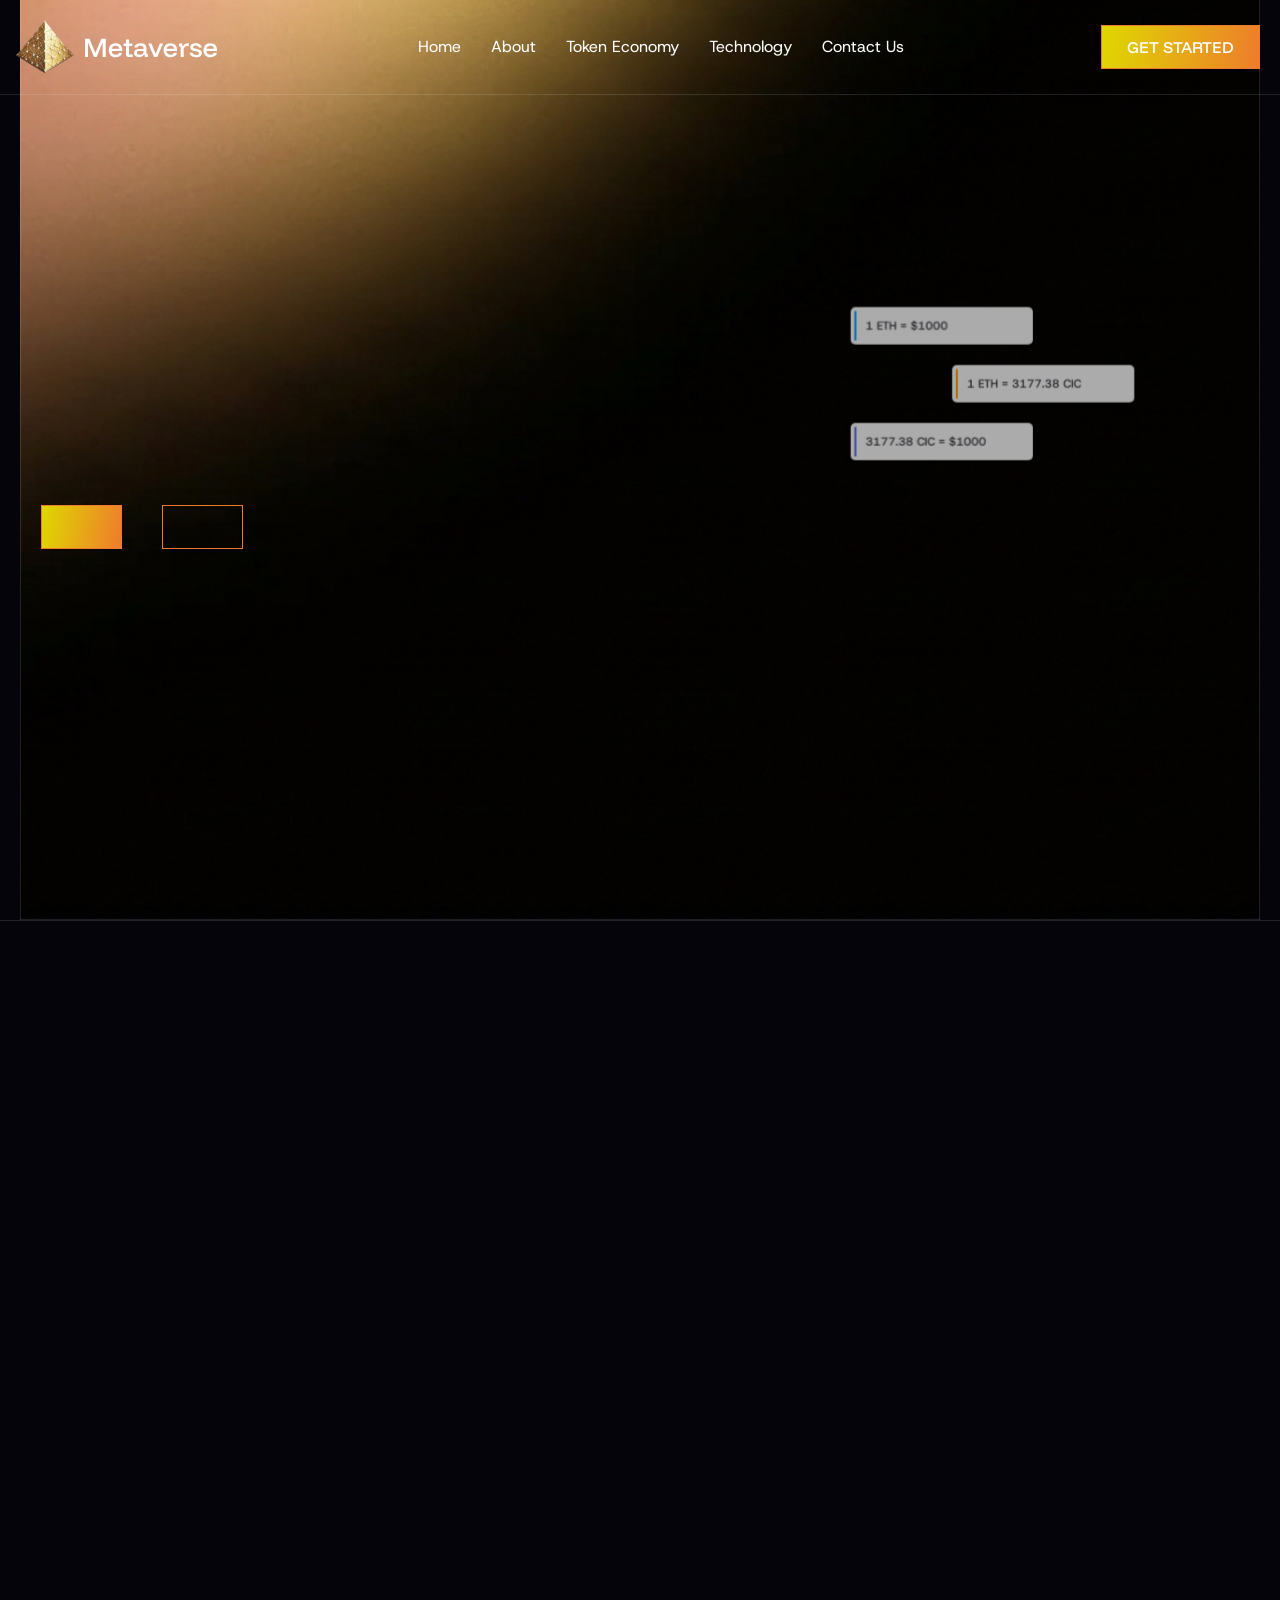
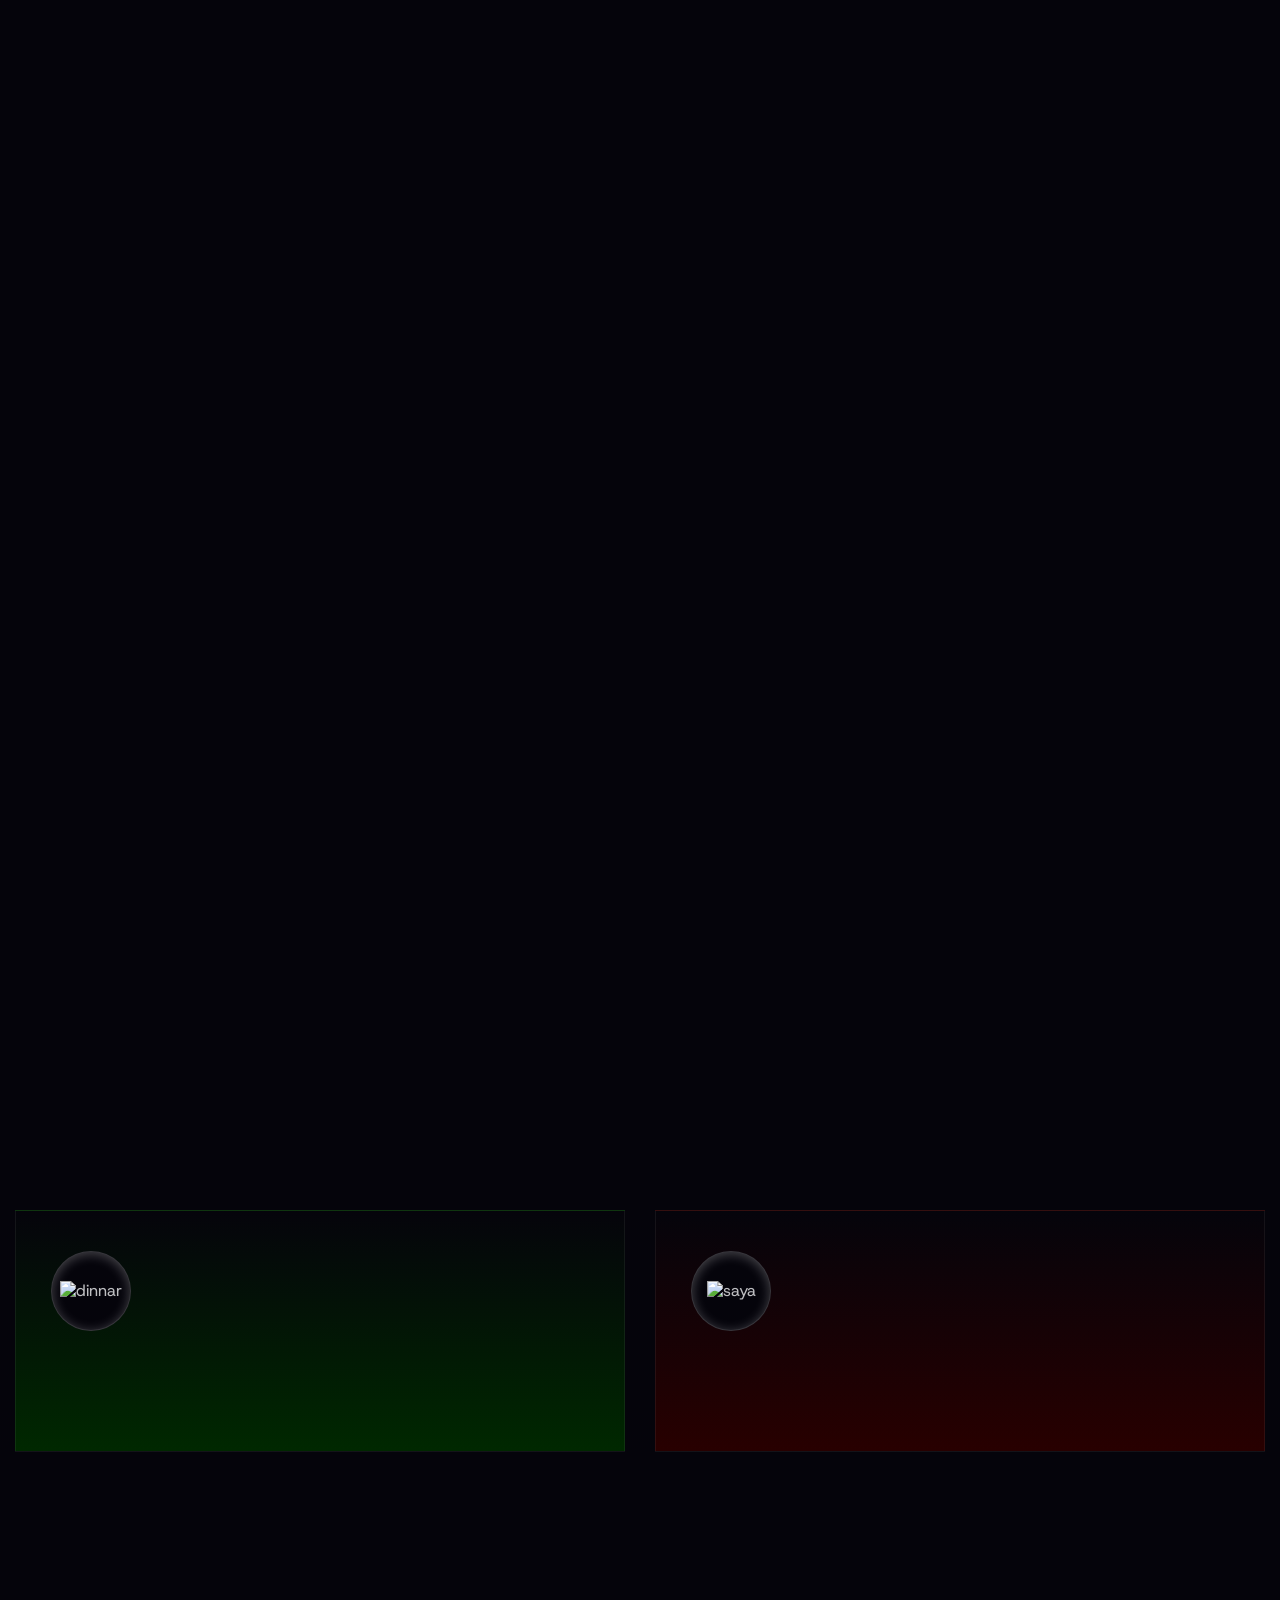
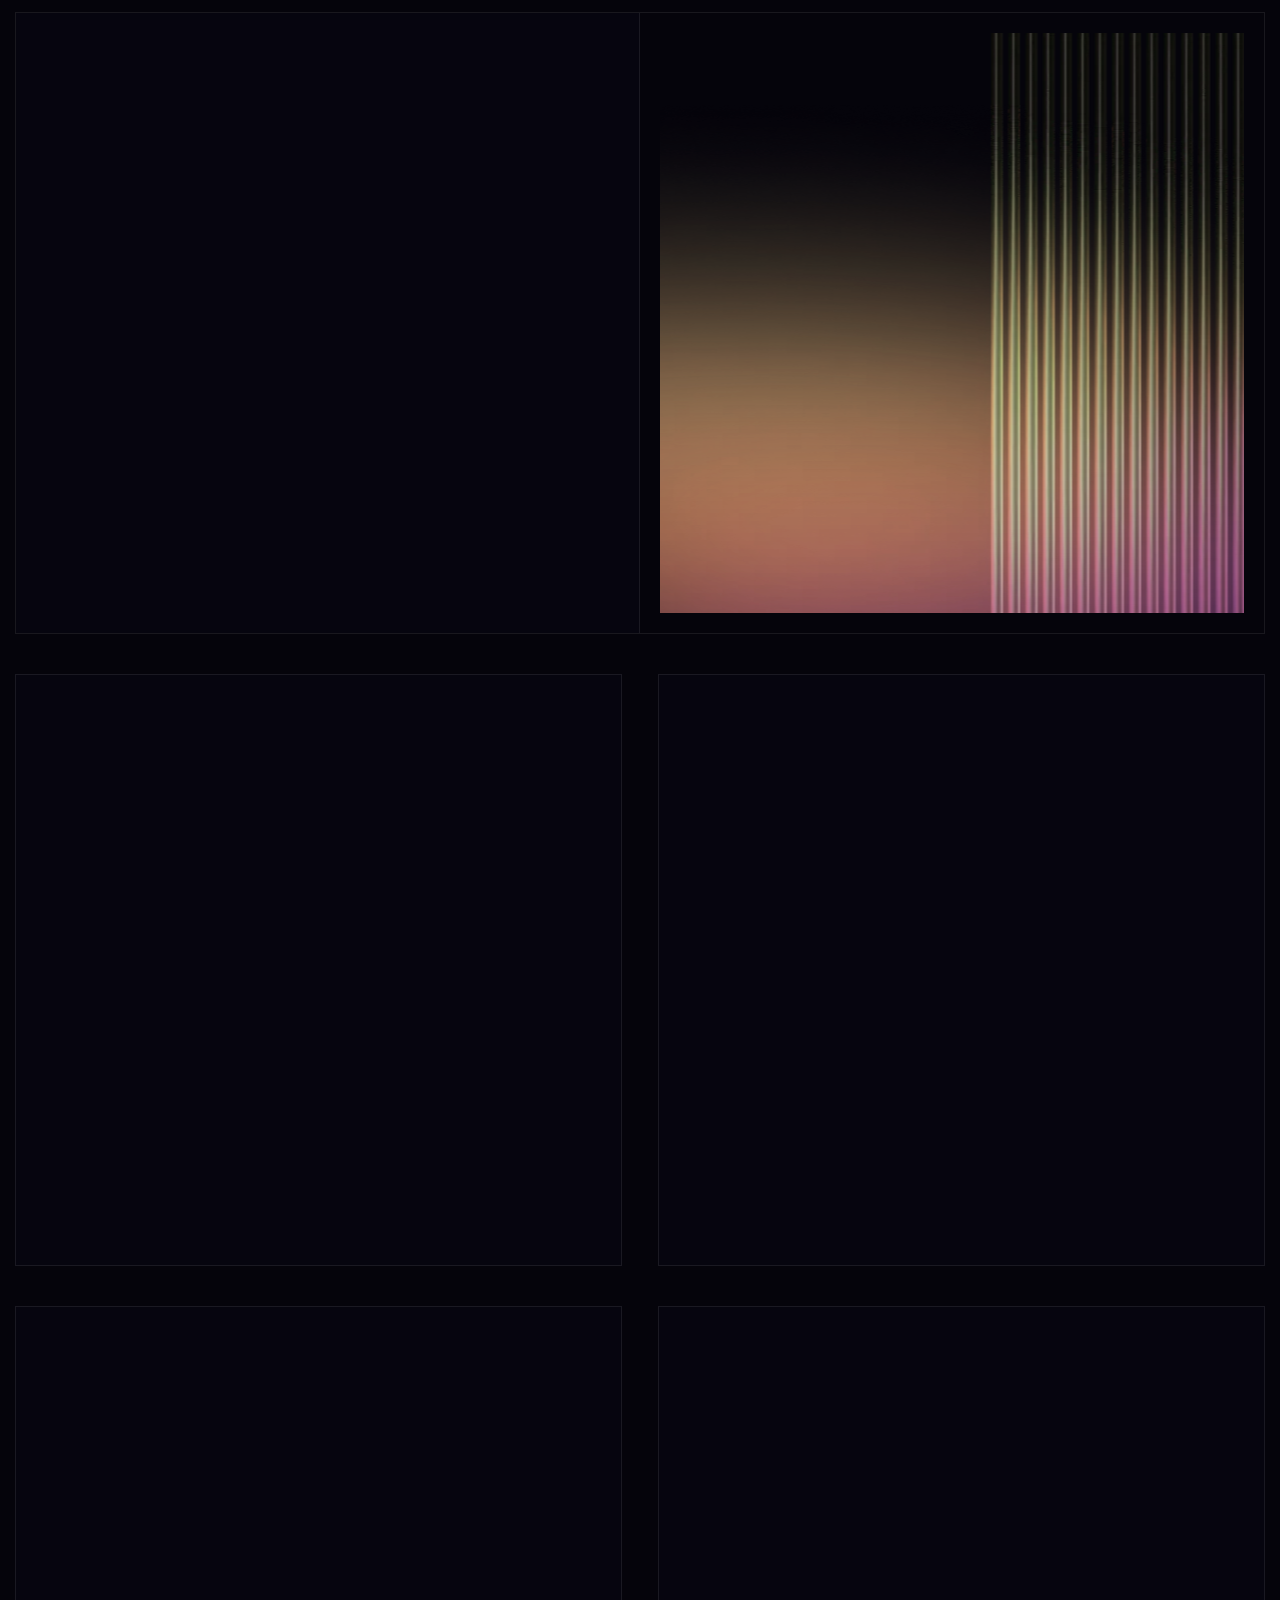
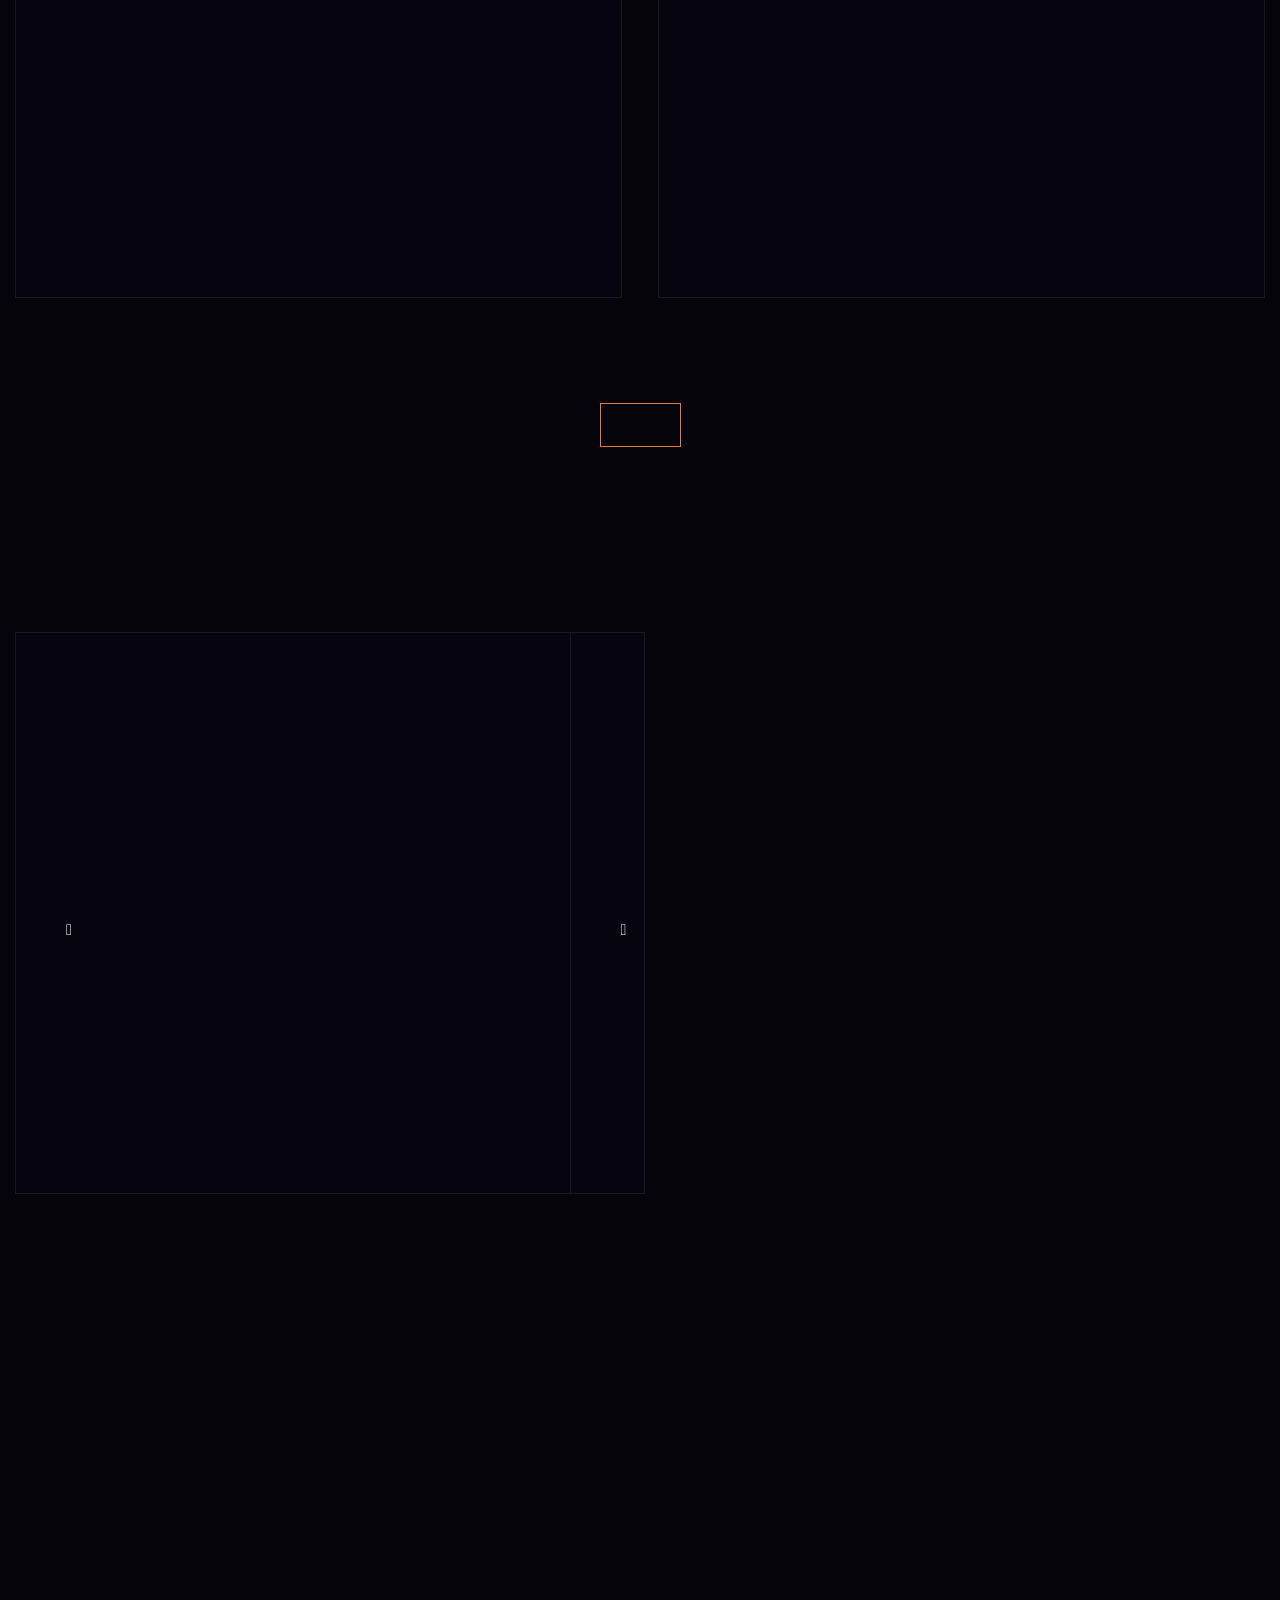
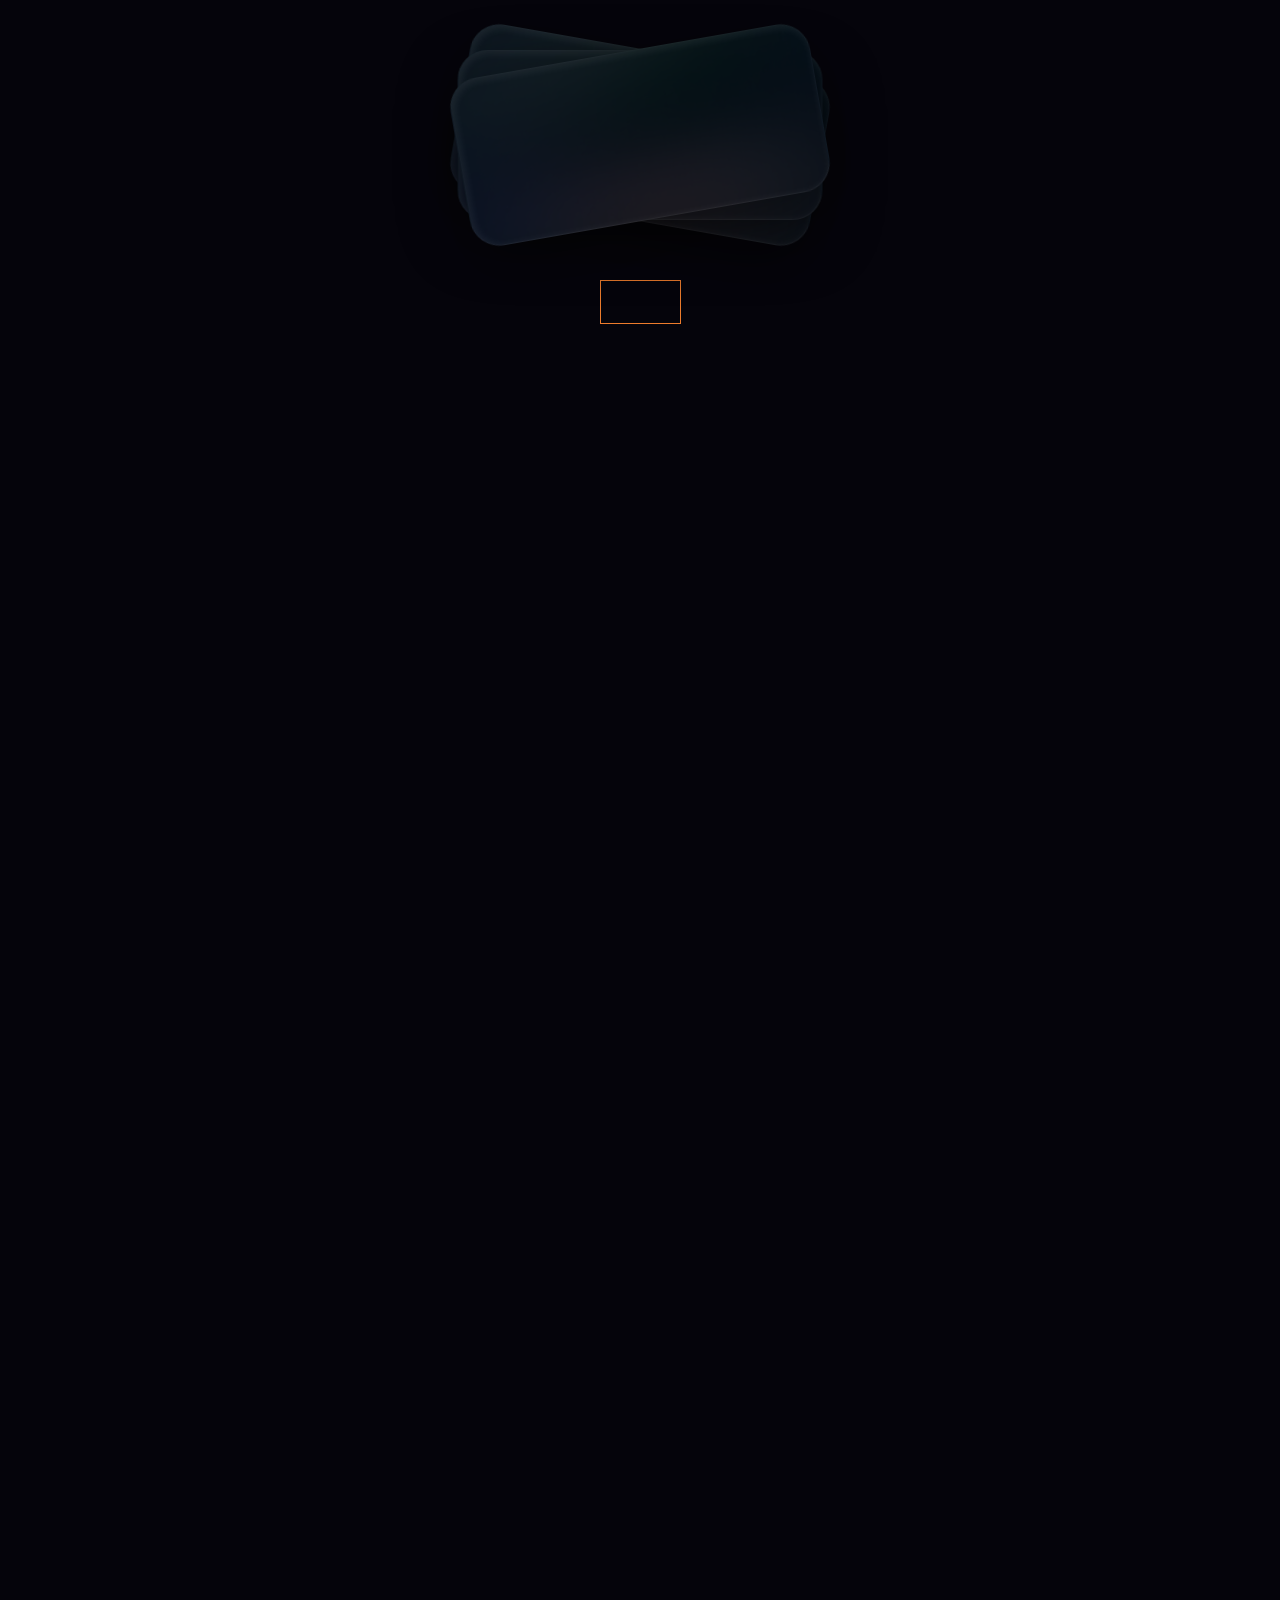
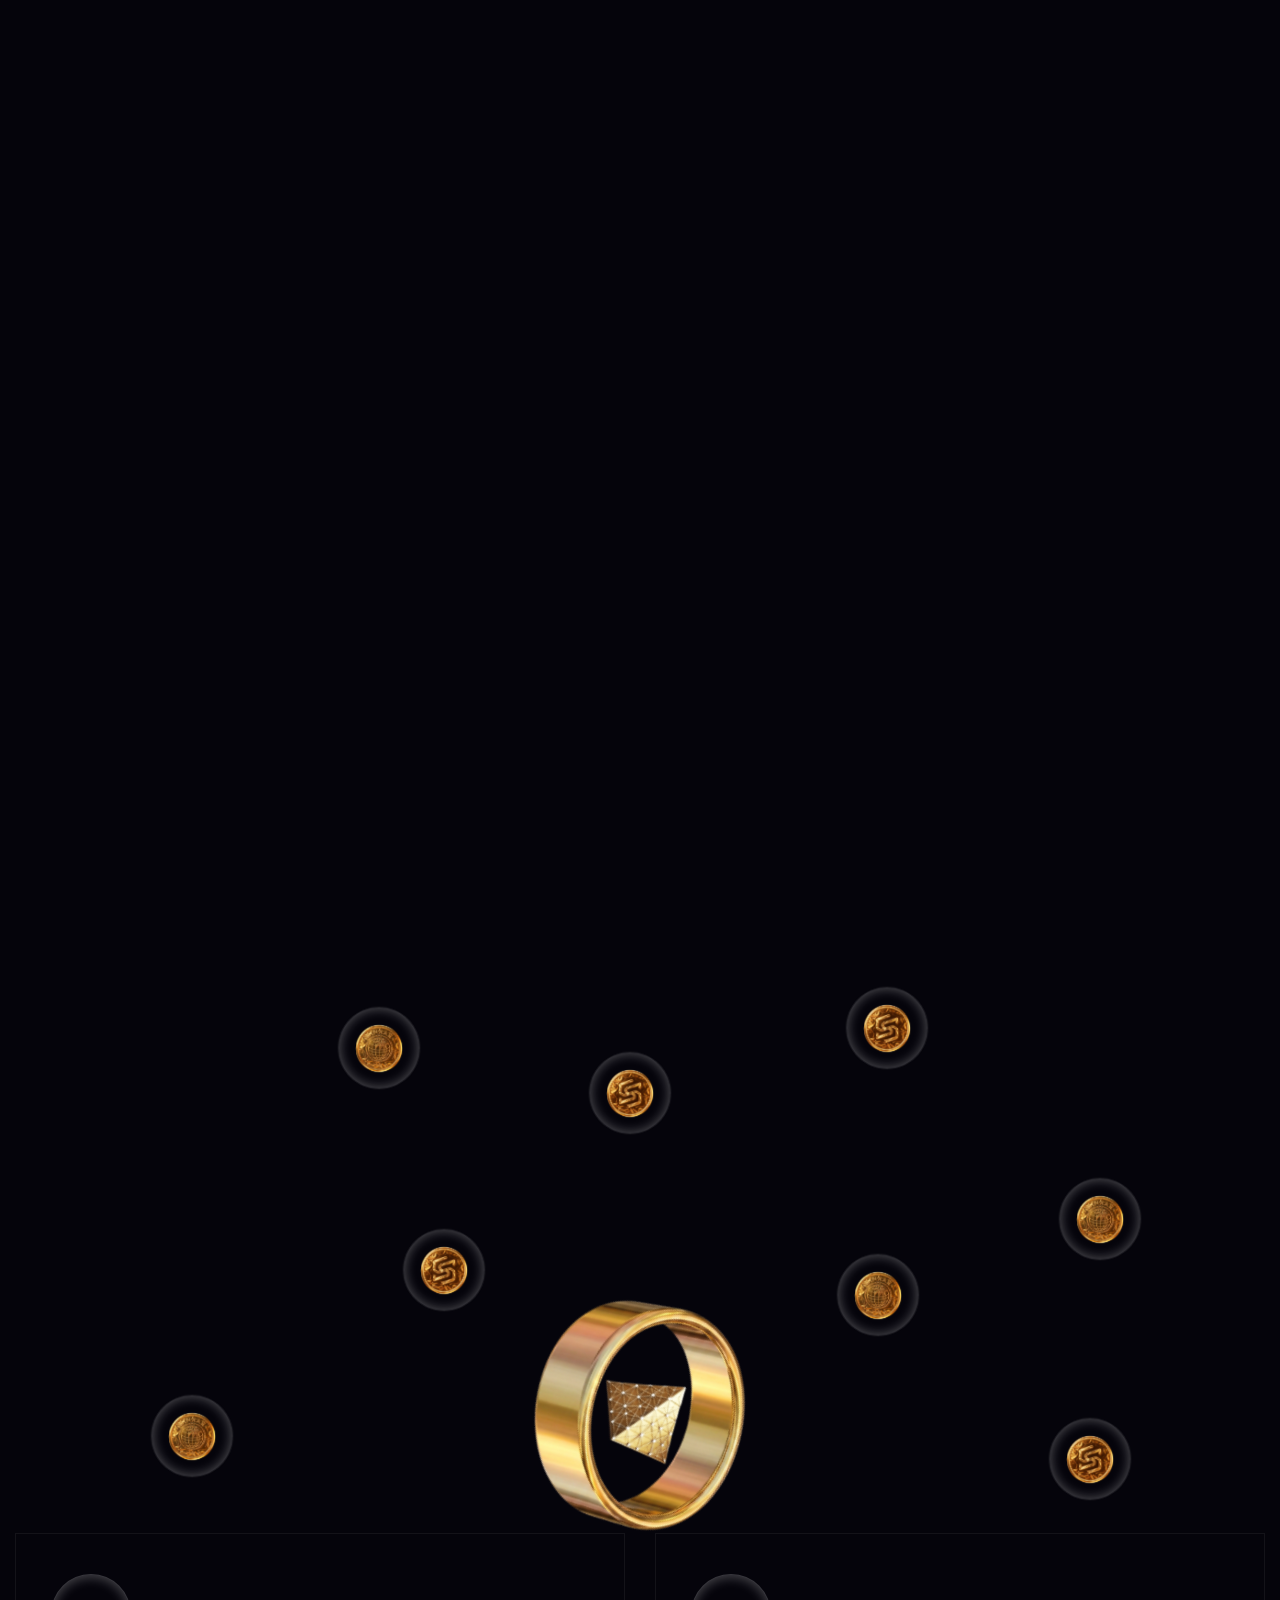
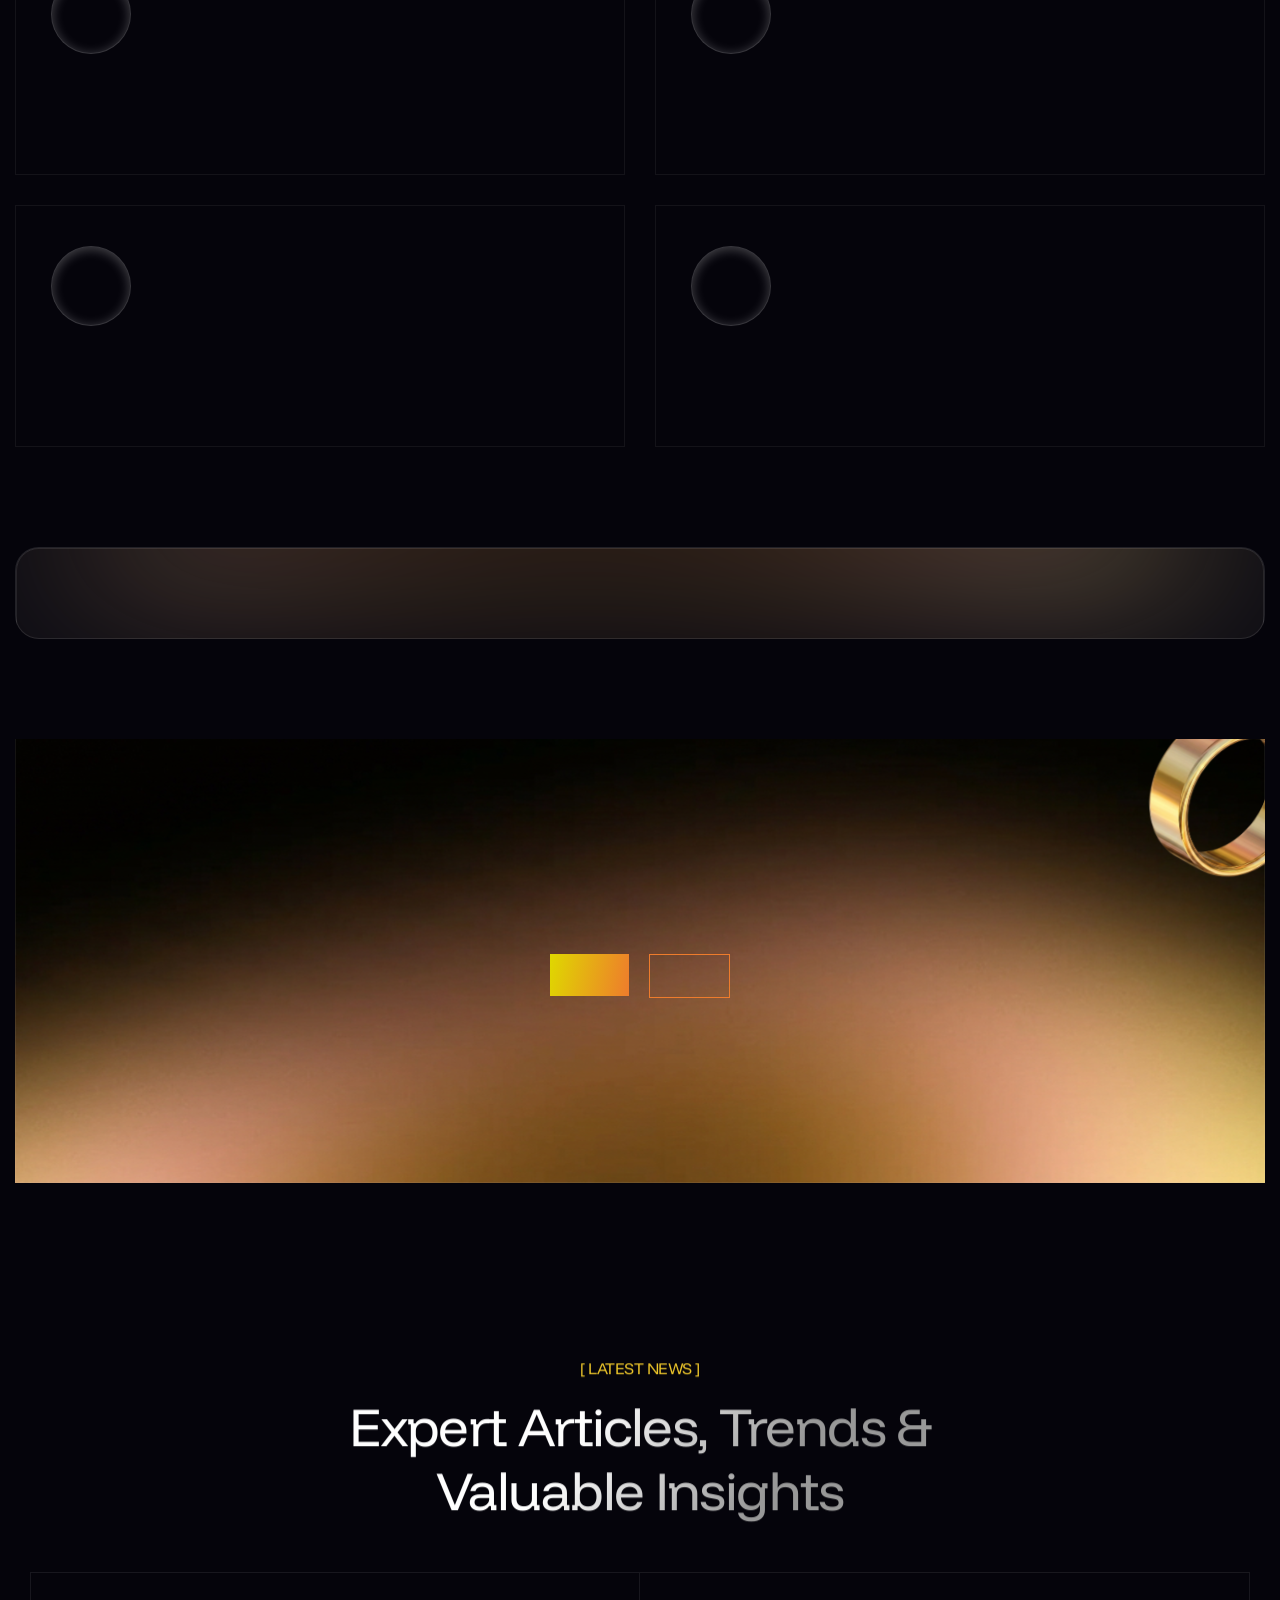
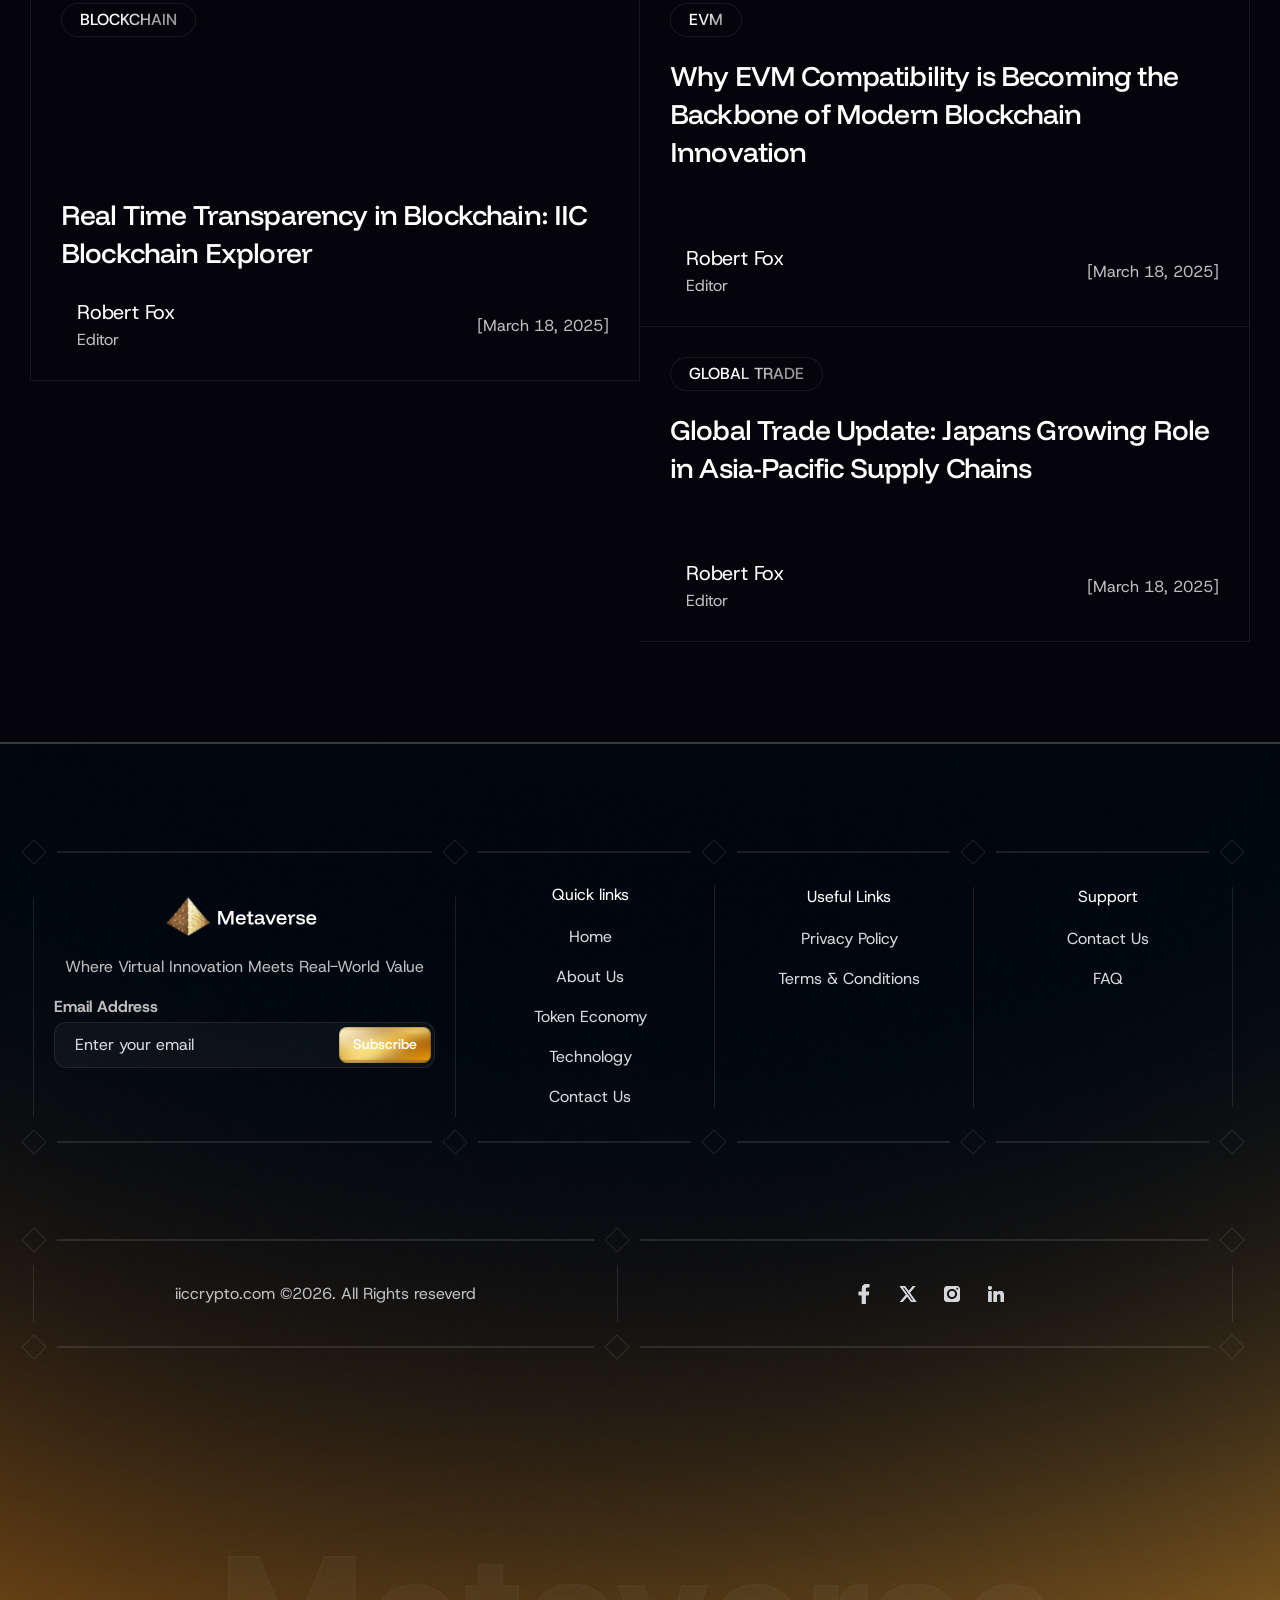
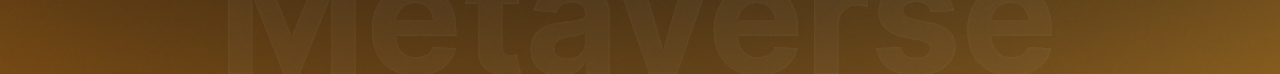
==== commit 2db84fe4: "Merge branch 'main' of https://github.com/dxkretoss/iic-metaverse into daksh-new" ====
--- a/index.html
+++ b/index.html
@@ -115,19 +115,10 @@
                             <div class="banner-hv2-content">
                                 <div class="banner-hv2-flex">
                                     <div class="banner-hv2-typography">
-                                        <p class="banner-description-hv2-topheader">Where Virtual Innovation Meets
-                                            Real-World Value
-                                        </p>
+                                        <p class="banner-description-hv2-topheader" id="hero-topheader"></p>
                                         <div class="banner-hv2-title-description">
-                                            <div class="banner-3d-title-wrapper">
-                                                <h1 class="banner-title-hv2">The Future of</h1>
-                                            </div>
-                                            <h1 class="banner-title-hv2"> Digital Economy Starts Here</h1>
-                                            <p class="banner-description-hv2">A next-generation ecosystem combining
-                                                blockchain, AI, and
-                                                real-world assets to transform how the world trades, invests, and
-                                                interacts.
-                                            </p>
+                                            <h1 class="banner-title-hv2" id="hero-title"></h1>
+                                            <p class="banner-description-hv2" id="hero-desc"></p>
                                         </div>
                                         <div class="home-banner-button-wrapper">
                                             <div class="primary-button-wrapper desktop">
@@ -135,8 +126,10 @@
                                                     class="primary-button w-inline-block">
                                                     <div class="primary-button-border-wrap">
                                                         <div class="primary-button-wrap">
-                                                            <div class="primary-button-text">Explore Token Economy</div>
-                                                            <div class="primary-button-hover-text">Explore Token Economy
+                                                            <div class="primary-button-text" id="hero-primary-btn-text">
+                                                            </div>
+                                                            <div class="primary-button-hover-text"
+                                                                id="hero-primary-btn-hover-text">
                                                             </div>
                                                             <div class="inner-button-star-wrap"><img loading="lazy"
                                                                     src="https://cdn.prod.website-files.com/67d5482886ed2b38b65e6d7c/67f2c29078a391bb6a44d572_inner-button-star-1.svg"
@@ -176,8 +169,10 @@
                                                         <div class="primary-button-border-wrap">
                                                             <div class="inner-button-wrap">
                                                                 <div class="inner-button-text-wrap">
-                                                                    <div class="inner-button-text">Get started</div>
-                                                                    <div class="inner-button-hover-text">Get started
+                                                                    <div class="inner-button-text"
+                                                                        id="hero-secondary-btn-text"></div>
+                                                                    <div class="inner-button-hover-text"
+                                                                        id="hero-secondary-btn-hover-text">
                                                                     </div>
                                                                 </div>
                                                                 <div class="inner-button-star-wrap"><img loading="lazy"
@@ -289,154 +284,7 @@
             <div class="banner-hv2-content">
                 <div class="company-content">
                     <div class="sponsors-ticker">
-                        <div class="ticker">
-                            <div class="inner-ticker-wrapper">
-                                <div class="marquee-text">
-                                    <img loading="lazy" src="../assests/images/tether.svg" alt="" class="tether" />
-                                    <p class="coin-text">Ethereum <span class="coin-text-short"> (ETH)</span></p>
-                                    <p class="coin-price">$2,282.83</p>
-                                    <p class="coin-precentage">-1.66%</p>
-                                </div>
-
-                                <hr style="height: 20px; transform: skew(-10deg);" />
-
-                                <div class="marquee-text">
-                                    <img loading="lazy" src="../assests/images/ethereum.svg" alt="" class="sethereum" />
-                                    <p class="coin-text">Tether USDt <span class="coin-text-short"> (USDT)</span></p>
-                                    <p class="coin-price">$1.00</p>
-                                    <p class="coin-precentage">-0.01%</p>
-                                </div>
-
-                                <hr style="height: 20px; transform: skew(-10deg);" />
-                                <div class="marquee-text">
-                                    <img loading="lazy" src="../assests/images/ripple.svg" alt="" class="ripple" />
-                                    <p class="coin-text">XRP <span class="coin-text-short"> (XRP)</span></p>
-                                    <p class="coin-price">$1.39</p>
-                                    <p class="coin-precentage">-1.92%</p>
-                                </div>
-
-                                <hr style="height: 20px; transform: skew(-10deg);" />
-                                <div class="marquee-text">
-                                    <img loading="lazy" src="../assests/images/binancecoin.svg.svg" alt=""
-                                        class="binancecoin" />
-                                    <p class="coin-text">BNB <span class="coin-text-short"> (BNB)</span></p>
-                                    <p class="coin-price">$623.16</p>
-                                    <p class="coin-precentage">-0.73%</p>
-                                </div>
-                                <hr style="height: 20px; transform: skew(-10deg);" />
-                                <div class="marquee-text">
-                                    <img loading="lazy" src="../assests/images/usd-coin.svg" alt="" class="usd-coin" />
-                                    <p class="coin-text">USDC <span class="coin-text-short"> (USDC)</span></p>
-                                    <p class="coin-price">$1.00</p>
-                                    <p class="coin-precentage">0.01%</p>
-                                </div>
-                                <hr style="height: 20px; transform: skew(-10deg);" />
-                                <div class="marquee-text">
-                                    <img loading="lazy" src="../assests/images/solana.svg" alt="" class="solana" />
-                                    <p class="coin-text">Solana <span class="coin-text-short"> (SOL)</span></p>
-                                    <p class="coin-price">$83.75</p>
-                                    <p class="coin-precentage">-1.66%</p>
-                                </div>
-                            </div>
-
-                            <div class="inner-ticker-wrapper">
-                                <div class="marquee-text">
-                                    <img loading="lazy" src="../assests/images/tether.svg" alt="" class="tether" />
-                                    <p class="coin-text">Ethereum <span class="coin-text-short"> (ETH)</span></p>
-                                    <p class="coin-price">$2,282.83</p>
-                                    <p class="coin-precentage">-1.66%</p>
-                                </div>
-
-                                <hr style="height: 20px; transform: skew(-10deg);" />
-
-                                <div class="marquee-text">
-                                    <img loading="lazy" src="../assests/images/ethereum.svg" alt="" class="sethereum" />
-                                    <p class="coin-text">Tether USDt <span class="coin-text-short"> (USDT)</span></p>
-                                    <p class="coin-price">$1.00</p>
-                                    <p class="coin-precentage">-0.01%</p>
-                                </div>
-
-                                <hr style="height: 20px; transform: skew(-10deg);" />
-                                <div class="marquee-text">
-                                    <img loading="lazy" src="../assests/images/ripple.svg" alt="" class="ripple" />
-                                    <p class="coin-text">XRP <span class="coin-text-short"> (XRP)</span></p>
-                                    <p class="coin-price">$1.39</p>
-                                    <p class="coin-precentage">-1.92%</p>
-                                </div>
-
-                                <hr style="height: 20px; transform: skew(-10deg);" />
-                                <div class="marquee-text">
-                                    <img loading="lazy" src="../assests/images/binancecoin.svg.svg" alt=""
-                                        class="binancecoin" />
-                                    <p class="coin-text">BNB <span class="coin-text-short"> (BNB)</span></p>
-                                    <p class="coin-price">$623.16</p>
-                                    <p class="coin-precentage">-0.73%</p>
-                                </div>
-                                <hr style="height: 20px; transform: skew(-10deg);" />
-                                <div class="marquee-text">
-                                    <img loading="lazy" src="../assests/images/usd-coin.svg" alt="" class="usd-coin" />
-                                    <p class="coin-text">USDC <span class="coin-text-short"> (USDC)</span></p>
-                                    <p class="coin-price">$1.00</p>
-                                    <p class="coin-precentage">0.01%</p>
-                                </div>
-                                <hr style="height: 20px; transform: skew(-10deg);" />
-                                <div class="marquee-text">
-                                    <img loading="lazy" src="../assests/images/solana.svg" alt="" class="solana" />
-                                    <p class="coin-text">Solana <span class="coin-text-short"> (SOL)</span></p>
-                                    <p class="coin-price">$83.75</p>
-                                    <p class="coin-precentage">-1.66%</p>
-                                </div>
-                            </div>
-
-                            <div class="inner-ticker-wrapper">
-                                <div class="marquee-text">
-                                    <img loading="lazy" src="../assests/images/tether.svg" alt="" class="tether" />
-                                    <p class="coin-text">Ethereum <span class="coin-text-short"> (ETH)</span></p>
-                                    <p class="coin-price">$2,282.83</p>
-                                    <p class="coin-precentage">-1.66%</p>
-                                </div>
-
-                                <hr style="height: 20px; transform: skew(-10deg);" />
-
-                                <div class="marquee-text">
-                                    <img loading="lazy" src="../assests/images/ethereum.svg" alt="" class="sethereum" />
-                                    <p class="coin-text">Tether USDt <span class="coin-text-short"> (USDT)</span></p>
-                                    <p class="coin-price">$1.00</p>
-                                    <p class="coin-precentage">-0.01%</p>
-                                </div>
-
-                                <hr style="height: 20px; transform: skew(-10deg);" />
-                                <div class="marquee-text">
-                                    <img loading="lazy" src="../assests/images/ripple.svg" alt="" class="ripple" />
-                                    <p class="coin-text">XRP <span class="coin-text-short"> (XRP)</span></p>
-                                    <p class="coin-price">$1.39</p>
-                                    <p class="coin-precentage">-1.92%</p>
-                                </div>
-
-                                <hr style="height: 20px; transform: skew(-10deg);" />
-                                <div class="marquee-text">
-                                    <img loading="lazy" src="../assests/images/binancecoin.svg.svg" alt=""
-                                        class="binancecoin" />
-                                    <p class="coin-text">BNB <span class="coin-text-short"> (BNB)</span></p>
-                                    <p class="coin-price">$623.16</p>
-                                    <p class="coin-precentage">-0.73%</p>
-                                </div>
-                                <hr style="height: 20px; transform: skew(-10deg);" />
-                                <div class="marquee-text">
-                                    <img loading="lazy" src="../assests/images/usd-coin.svg" alt="" class="usd-coin" />
-                                    <p class="coin-text">USDC <span class="coin-text-short"> (USDC)</span></p>
-                                    <p class="coin-price">$1.00</p>
-                                    <p class="coin-precentage">0.01%</p>
-                                </div>
-                                <hr style="height: 20px; transform: skew(-10deg);" />
-                                <div class="marquee-text">
-                                    <img loading="lazy" src="../assests/images/solana.svg" alt="" class="solana" />
-                                    <p class="coin-text">Solana <span class="coin-text-short"> (SOL)</span></p>
-                                    <p class="coin-price">$83.75</p>
-                                    <p class="coin-precentage">-1.66%</p>
-                                </div>
-                            </div>
-
+                        <div class="ticker" id="marquee-ticker-container">
                         </div>
                     </div>
                 </div>
@@ -445,11 +293,11 @@
 
         <section class="coin-wrapper-box container">
             <div class="solving-card coin-inner-box inner-box-one">
-                <div class="solving-card-icon-wrapper"><img src="../assests/images/dinnar.png" loading="lazy"
-                        alt="dinnar" class="solving-card-icon" /></div>
+                <div class="solving-card-icon-wrapper"><img id="dinaar-img" src="" loading="lazy" alt="dinnar"
+                        class="solving-card-icon" /></div>
                 <div class="solving-card-title-description">
-                    <h4 class="solving-card-title">Dinaar Coin</h4>
-                    <p class="coin-box-price-text-green">$0.00822
+                    <h4 class="solving-card-title" id="dinaar-title"></h4>
+                    <p class="coin-box-price-text-green" id="dinaar-price">
                     </p>
                 </div>
                 <img src="https://cdn.prod.website-files.com/67d5482886ed2b38b65e6d7c/67d671e683c0ed0c6c685aed_CTA%20Top%20Left%20Element.svg"
@@ -459,11 +307,11 @@
             </div>
 
             <div class="solving-card coin-inner-box inner-box-two">
-                <div class="solving-card-icon-wrapper"><img src="../assests/images/saya.png" loading="lazy" alt="saya"
+                <div class="solving-card-icon-wrapper"><img id="saya-img" src="" loading="lazy" alt="saya"
                         class="solving-card-icon" /></div>
                 <div class="solving-card-title-description">
-                    <h4 class="solving-card-title">Saya Coin</h4>
-                    <p class="coin-box-price-text-red">$0.00822
+                    <h4 class="solving-card-title" id="saya-title"></h4>
+                    <p class="coin-box-price-text-red" id="saya-price">
                     </p>
                 </div>
                 <img src="https://cdn.prod.website-files.com/67d5482886ed2b38b65e6d7c/67d671e683c0ed0c6c685aed_CTA%20Top%20Left%20Element.svg"
@@ -477,26 +325,18 @@
             <div class="container">
                 <div data-w-id="19375bfd-44dc-1288-8a19-27584f8a0ee2" style="opacity:0"
                     class="core-features-section-title-wrapper mb60">
-                    <h2 class="section-title core-features hv2">A New Standard for Global Finance</h2>
-                    <p class="section-title core-features hv2 p">
-                        IIC METAVERSE brings together advanced technology and real-world value into a single
-                        ecosystem—bridging the gap between traditional finance and digital innovation.
-
-
-                    </p>
+                    <h2 class="section-title core-features hv2" id="finance-title"></h2>
+                    <p class="section-title core-features hv2 p" id="finance-desc"></p>
                 </div>
                 <div class="integrations-card">
                     <div class="w-layout-grid integrations-grid">
                         <div class="integrations-typography">
                             <div class="section-subtitle-wrapper">
-                                <div class="section-subtitle">[ Innovative Solutions ]</div>
+                                <div class="section-subtitle" id="finance-badge"></div>
                             </div>
                             <div class="integrations-title-description">
-                                <h2 class="integrations-title">What is IIC METAVERSE</h2>
-                                <p class="integrations-description">At IIC METAVERSE, we combine blockchain, AI, and
-                                    real-world business applications to create a borderless digital economy. Our
-                                    solutions are designed to give businesses, investors, and communities the tools they
-                                    need to thrive in a secure and scalable environment.
+                                <h2 class="integrations-title" id="about-title"></h2>
+                                <p class="integrations-description" id="about-desc">
                                 </p>
                             </div>
                             <img loading="lazy"
@@ -513,10 +353,9 @@
                                 alt="" class="cta-bottom-right-element" />
                         </div>
                         <div class="integrations-image-wrapper">
-                            <div class="integrations-image-single">
-                                <img style="opacity:0" data-w-id="f1af56b2-4eac-bb8f-2e79-f44613eb0d5c" alt=""
-                                    src="../assests/images/Innovativesolutions.svg" loading="lazy"
-                                    class="integrations-image" />
+                            <div class="integrations-image-single" id="finance-bg-img-container">
+                                <img style="opacity:0" data-w-id="f1af56b2-4eac-bb8f-2e79-f44613eb0d5c" alt="" src=""
+                                    loading="lazy" class="integrations-image" id="finance-main-img" />
                             </div>
                             <img loading="lazy"
                                 src="https://cdn.prod.website-files.com/67d5482886ed2b38b65e6d7c/67d671e683c0ed0c6c685aed_CTA%20Top%20Left%20Element.svg"
@@ -530,20 +369,17 @@
                         </div>
                     </div>
                 </div>
-
                 <div data-w-id="b60790c8-8d1f-a139-9ab8-a9dee01f1172" style="opacity:0"
                     class="core-features-hv2-bottom-content">
                     <div class="w-layout-grid core-features-hv2-grid">
                         <div data-w-id="66880f55-1817-b4e3-578e-be038e0a5ac4" class="core-features-hv2-card">
                             <div class="core-features-hv2-card-typography">
                                 <div class="core-features-hv2-card-title-description">
-                                    <h3 class="core-features-hv2-card-title">Blockchain infrastructure
-                                    </h3>
-                                </div>
-                            </div>
-                            <div class="core-features-hv2-card-image-wrapper"><img
-                                    src="/assests/images/blockchaininfa.svg" loading="lazy" alt=""
-                                    class="core-features-hv2-card-img" /></div>
+                                    <h3 class="core-features-hv2-card-title" id="feature-title-0"></h3>
+                                </div>
+                            </div>
+                            <div class="core-features-hv2-card-image-wrapper"><img src="" loading="lazy" alt=""
+                                    class="core-features-hv2-card-img" id="feature-img-0" /></div>
                             <img src="https://cdn.prod.website-files.com/67d5482886ed2b38b65e6d7c/67d671e683c0ed0c6c685aed_CTA%20Top%20Left%20Element.svg"
                                 loading="lazy" alt="" class="cta-top-left-element" /><img
                                 src="https://cdn.prod.website-files.com/67d5482886ed2b38b65e6d7c/67d671e6111e29720527a042_CTA%20Top%20Right%20Element.svg"
@@ -556,12 +392,11 @@
                         <div data-w-id="a366a361-5d9a-b162-b5b8-30a1bdf4fe93" class="core-features-hv2-card">
                             <div class="core-features-hv2-card-typography">
                                 <div class="core-features-hv2-card-title-description">
-                                    <h3 class="core-features-hv2-card-title">Artificial intelligence</h3>
-                                </div>
-                            </div>
-                            <div class="core-features-hv2-card-image-wrapper"><img
-                                    src="assests/images/Artificialinte.svg" loading="lazy" alt=""
-                                    class="core-features-hv2-card-img" /></div>
+                                    <h3 class="core-features-hv2-card-title" id="feature-title-1"></h3>
+                                </div>
+                            </div>
+                            <div class="core-features-hv2-card-image-wrapper"><img src="" loading="lazy" alt=""
+                                    class="core-features-hv2-card-img" id="feature-img-1" /></div>
                             <img src="https://cdn.prod.website-files.com/67d5482886ed2b38b65e6d7c/67d671e683c0ed0c6c685aed_CTA%20Top%20Left%20Element.svg"
                                 loading="lazy" alt="" class="cta-top-left-element" /><img
                                 src="https://cdn.prod.website-files.com/67d5482886ed2b38b65e6d7c/67d671e6111e29720527a042_CTA%20Top%20Right%20Element.svg"
@@ -579,13 +414,11 @@
                         <div data-w-id="66880f55-1817-b4e3-578e-be038e0a5ac4" class="core-features-hv2-card">
                             <div class="core-features-hv2-card-typography">
                                 <div class="core-features-hv2-card-title-description">
-                                    <h3 class="core-features-hv2-card-title">Real-world asset tokenization
-                                    </h3>
-                                </div>
-                            </div>
-                            <div class="core-features-hv2-card-image-wrapper"><img
-                                    src="/assests/images/Real-world-asset.svg" loading="lazy" alt=""
-                                    class="core-features-hv2-card-img" /></div>
+                                    <h3 class="core-features-hv2-card-title" id="feature-title-2"></h3>
+                                </div>
+                            </div>
+                            <div class="core-features-hv2-card-image-wrapper"><img src="" loading="lazy" alt=""
+                                    class="core-features-hv2-card-img" id="feature-img-2" /></div>
                             <img src="https://cdn.prod.website-files.com/67d5482886ed2b38b65e6d7c/67d671e683c0ed0c6c685aed_CTA%20Top%20Left%20Element.svg"
                                 loading="lazy" alt="" class="cta-top-left-element" /><img
                                 src="https://cdn.prod.website-files.com/67d5482886ed2b38b65e6d7c/67d671e6111e29720527a042_CTA%20Top%20Right%20Element.svg"
@@ -598,12 +431,12 @@
                         <div data-w-id="a366a361-5d9a-b162-b5b8-30a1bdf4fe93" class="core-features-hv2-card">
                             <div class="core-features-hv2-card-typography">
                                 <div class="core-features-hv2-card-title-description">
-                                    <h3 class="core-features-hv2-card-title">Metaverse and digital services</h3>
+                                    <h3 class="core-features-hv2-card-title" id="feature-title-3"></h3>
                                 </div>
                             </div>
                             <div class="core-features-hv2-card-image-wrapper">
-                                <img src="/assests/images/Metaverse-dig.svg" loading="lazy" alt=""
-                                    class="core-features-hv2-card-img" />
+                                <img src="" loading="lazy" alt="" class="core-features-hv2-card-img"
+                                    id="feature-img-3" />
                             </div>
                             <img src="https://cdn.prod.website-files.com/67d5482886ed2b38b65e6d7c/67d671e683c0ed0c6c685aed_CTA%20Top%20Left%20Element.svg"
                                 loading="lazy" alt="" class="cta-top-left-element" />
@@ -616,48 +449,48 @@
                         </div>
                     </div>
                 </div>
-
-                <div class="innovative-bottom-button">
-                    <div class="banner-hv2-button-wrapper">
-                        <div class="primary-button-wrapper">
-                            <a href="#" class="inner-button w-inline-block">
-                                <div class="primary-button-border-wrap">
-                                    <div class="inner-button-wrap">
-                                        <div class="inner-button-text-wrap">
-                                            <div class="inner-button-text">learn more</div>
-                                            <div class="inner-button-hover-text">learn more
-                                            </div>
-                                        </div>
-                                        <div class="inner-button-star-wrap"><img loading="lazy"
-                                                src="https://cdn.prod.website-files.com/67d5482886ed2b38b65e6d7c/67f2c29078a391bb6a44d572_inner-button-star-1.svg"
-                                                alt="" class="inner-button-star _1" /><img loading="lazy"
-                                                src="https://cdn.prod.website-files.com/67d5482886ed2b38b65e6d7c/67f2c29078a391bb6a44d573_inner-button-star-2.svg"
-                                                alt="" class="inner-button-star _2" /><img loading="lazy"
-                                                src="https://cdn.prod.website-files.com/67d5482886ed2b38b65e6d7c/67f2c29078a391bb6a44d574_inner-button-star-3.svg"
-                                                alt="" class="inner-button-star _3" /></div>
-                                        <div class="inner-button-hover-bg"></div>
-                                    </div>
-                                </div>
-                                <div class="line-wrap-inner">
-                                    <div class="inner-line-wrap _1">
-                                        <div class="line"></div>
-                                        <div class="line _2"></div>
-                                    </div>
-                                    <div class="inner-line-wrap _2">
-                                        <div class="line _3"></div>
-                                        <div class="line _4"></div>
-                                    </div>
-                                    <div class="inner-line-wrap _3">
-                                        <div class="line _5"></div>
-                                        <div class="line _6"></div>
-                                    </div>
-                                    <div class="inner-line-wrap _4">
-                                        <div class="line _7"></div>
-                                        <div class="line _8"></div>
-                                    </div>
-                                </div>
-                            </a>
-                        </div>
+            </div>
+
+            <div class="innovative-bottom-button">
+                <div class="banner-hv2-button-wrapper">
+                    <div class="primary-button-wrapper">
+                        <a href="#" class="inner-button w-inline-block" id="finance-btn-link">
+                            <div class="primary-button-border-wrap">
+                                <div class="inner-button-wrap">
+                                    <div class="inner-button-text-wrap">
+                                        <div class="inner-button-text" id="finance-btn-text"></div>
+                                        <div class="inner-button-hover-text" id="finance-btn-hover-text">
+                                        </div>
+                                    </div>
+                                    <div class="inner-button-star-wrap"><img loading="lazy"
+                                            src="https://cdn.prod.website-files.com/67d5482886ed2b38b65e6d7c/67f2c29078a391bb6a44d572_inner-button-star-1.svg"
+                                            alt="" class="inner-button-star _1" /><img loading="lazy"
+                                            src="https://cdn.prod.website-files.com/67d5482886ed2b38b65e6d7c/67f2c29078a391bb6a44d573_inner-button-star-2.svg"
+                                            alt="" class="inner-button-star _2" /><img loading="lazy"
+                                            src="https://cdn.prod.website-files.com/67d5482886ed2b38b65e6d7c/67f2c29078a391bb6a44d574_inner-button-star-3.svg"
+                                            alt="" class="inner-button-star _3" /></div>
+                                    <div class="inner-button-hover-bg"></div>
+                                </div>
+                            </div>
+                            <div class="line-wrap-inner">
+                                <div class="inner-line-wrap _1">
+                                    <div class="line"></div>
+                                    <div class="line _2"></div>
+                                </div>
+                                <div class="inner-line-wrap _2">
+                                    <div class="line _3"></div>
+                                    <div class="line _4"></div>
+                                </div>
+                                <div class="inner-line-wrap _3">
+                                    <div class="line _5"></div>
+                                    <div class="line _6"></div>
+                                </div>
+                                <div class="inner-line-wrap _4">
+                                    <div class="line _7"></div>
+                                    <div class="line _8"></div>
+                                </div>
+                            </div>
+                        </a>
                     </div>
                 </div>
             </div>
@@ -669,29 +502,23 @@
                 <div data-w-id="19375bfd-44dc-1288-8a19-27584f8a0ee2" style="opacity:0"
                     class="core-features-section-title-wrapper mb60">
                     <div class="section-subtitle-wrapper">
-                        <div class="section-subtitle">[ Featured Coins ]</div>
-                    </div>
-                    <h2 class="section-title core-features hv2">A Balanced Digital Economy
-                    </h2>
+                        <div class="section-subtitle" id="featured-coins-badge"></div>
+                    </div>
+                    <h2 class="section-title core-features hv2" id="featured-coins-title"></h2>
                 </div>
 
                 <div data-w-id="190a94c0-91b5-73e5-d49e-7b2dc271ee84" style="opacity:0" class="technology-content">
                     <div data-w-id="8e95eedf-cc61-e275-ae55-46095358b90b" class="technology-card-wrapper left">
                         <div class="technology-card-typography">
                             <div class="technology-card-title-description">
-                                <h3 class="technology-card-title">DINAAR — Gold-backed digital asset for stability
-                                </h3>
-                                <p class="technology-card-description-text">DINAAR Coin emphasizes stability, ethics,
-                                    and Islamic financial innovation with real 24K Gold reserves. The value of one
-                                    Dinaar coin equals to 1gm 24K gold.
-                                </p>
+                                <h3 class="technology-card-title" id="featured-coin1-title"></h3>
+                                <p class="technology-card-description-text" id="featured-coin1-desc"></p>
                             </div>
                             <div class="technology-card-link-block-wrap">
                                 <a data-w-id="5a6e6f53-7d46-84ae-37e1-eea87616bd8d" style="color:rgb(255,255,255)"
-                                    href="#" class="technology-card-link-block w-inline-block">
-                                    <div style="border-color:rgb(255,255,255)" class="technology-card-link-block-name">
-                                        View Token Economy
-                                    </div>
+                                    href="#" class="technology-card-link-block w-inline-block" id="featured-coin1-link">
+                                    <div style="border-color:rgb(255,255,255)" class="technology-card-link-block-name"
+                                        id="featured-coin1-link-text"></div>
                                     <div style="-webkit-transform:translate3d(0px, 0, 0) scale3d(1, 1, 1) rotateX(0) rotateY(0) rotateZ(0) skew(0, 0);-moz-transform:translate3d(0px, 0, 0) scale3d(1, 1, 1) rotateX(0) rotateY(0) rotateZ(0) skew(0, 0);-ms-transform:translate3d(0px, 0, 0) scale3d(1, 1, 1) rotateX(0) rotateY(0) rotateZ(0) skew(0, 0);transform:translate3d(0px, 0, 0) scale3d(1, 1, 1) rotateX(0) rotateY(0) rotateZ(0) skew(0, 0)"
                                         class="technology-card-link-block-icon"></div>
                                 </a>
@@ -699,8 +526,8 @@
                         </div>
                         <div data-w-id="73cc4663-fc58-3400-6691-6afbaa81fc32"
                             class="technology-card-image-wrapper left-card-image">
-                            <div class="technology-card-image-single"><img src="/assests/images/Featured-Coins.svg"
-                                    loading="lazy" alt="" class="technology-card-image" /></div>
+                            <div class="technology-card-image-single"><img src="" loading="lazy" alt=""
+                                    class="technology-card-image" id="featured-coin1-image" /></div>
                         </div>
                         <img loading="lazy"
                             src="https://cdn.prod.website-files.com/67d5482886ed2b38b65e6d7c/67d671e683c0ed0c6c685aed_CTA%20Top%20Left%20Element.svg"
@@ -715,18 +542,14 @@
                     <div data-w-id="be800819-9115-04a6-5935-16d78a8dfe34" class="technology-card-wrapper right">
                         <div class="technology-card-typography">
                             <div class="technology-card-title-description">
-                                <h3 class="technology-card-title">SAYA — Utility token powering ecosystem activity</h3>
-                                <p class="technology-card-description-text">SAYA Coin focuses on technical supremacy and
-                                    global blockchain scalability. Its a transaction and mineable coin on PoA
-                                    Blockchain.
-                                </p>
+                                <h3 class="technology-card-title" id="featured-coin2-title"></h3>
+                                <p class="technology-card-description-text" id="featured-coin2-desc"></p>
                             </div>
                             <div class="technology-card-link-block-wrap">
                                 <a data-w-id="be800819-9115-04a6-5935-16d78a8dfe3c" style="color:rgb(255,255,255)"
-                                    href="#" class="technology-card-link-block w-inline-block">
-                                    <div style="border-color:rgb(255,255,255)" class="technology-card-link-block-name">
-                                        View Token Economy
-                                    </div>
+                                    href="#" class="technology-card-link-block w-inline-block" id="featured-coin2-link">
+                                    <div style="border-color:rgb(255,255,255)" class="technology-card-link-block-name"
+                                        id="featured-coin2-link-text"></div>
                                     <div style="-webkit-transform:translate3d(0px, 0, 0) scale3d(1, 1, 1) rotateX(0) rotateY(0) rotateZ(0) skew(0, 0);-moz-transform:translate3d(0px, 0, 0) scale3d(1, 1, 1) rotateX(0) rotateY(0) rotateZ(0) skew(0, 0);-ms-transform:translate3d(0px, 0, 0) scale3d(1, 1, 1) rotateX(0) rotateY(0) rotateZ(0) skew(0, 0);transform:translate3d(0px, 0, 0) scale3d(1, 1, 1) rotateX(0) rotateY(0) rotateZ(0) skew(0, 0)"
                                         class="technology-card-link-block-icon"></div>
                                 </a>
@@ -734,8 +557,8 @@
                         </div>
                         <div data-w-id="be800819-9115-04a6-5935-16d78a8dfe41"
                             class="technology-card-image-wrapper right-card-image">
-                            <div class="technology-card-image-single"><img src="/assests/images/Featured-Coins-2.svg"
-                                    loading="lazy" alt="" class="technology-card-image" /></div>
+                            <div class="technology-card-image-single"><img src="" loading="lazy" alt=""
+                                    class="technology-card-image" id="featured-coin2-image" /></div>
                         </div>
                         <img loading="lazy"
                             src="https://cdn.prod.website-files.com/67d5482886ed2b38b65e6d7c/67d671e683c0ed0c6c685aed_CTA%20Top%20Left%20Element.svg"
@@ -757,72 +580,41 @@
                     <div data-w-id="cf03535d-c193-b305-b457-b9b3ac792e00" style="opacity:0"
                         class="core-features-section-title-wrapper tech">
                         <div class="section-subtitle-wrapper">
-                            <div class="section-subtitle">[ technology ]</div>
-                        </div>
-                        <h2 class="section-title core-features hv2">Built for Performance
-                        </h2>
+                            <div class="section-subtitle" id="tech-features-badge"></div>
+                        </div>
+                        <h2 class="section-title core-features hv2" id="tech-features-title"></h2>
                     </div>
                     <div class="cards-wrap">
-                        <div class="card card-1">
-                            <svg width="42" height="43" viewBox="0 0 42 43" fill="none"
-                                xmlns="http://www.w3.org/2000/svg">
-                                <path
-                                    d="M39.3271 17.6405V25.3595C39.3271 25.5476 39.2524 25.728 39.1194 25.861C38.9863 25.994 38.806 26.0687 38.6179 26.0687C38.1909 26.0687 37.8938 25.7361 37.8938 25.3595V17.6405C37.8938 17.4524 37.9685 17.272 38.1015 17.139C38.2345 17.006 38.4149 16.9312 38.603 16.9312C39.0299 16.9312 39.3271 17.2639 39.3271 17.6405ZM3.85208 17.6405V25.3595C3.85208 25.5476 3.77736 25.728 3.64435 25.861C3.51135 25.994 3.33095 26.0687 3.14285 26.0687C2.7159 26.0687 2.41875 25.7361 2.41875 25.3595V17.6405C2.41875 17.5473 2.43709 17.4551 2.47274 17.3691C2.50838 17.283 2.56062 17.2048 2.62648 17.139C2.69234 17.0731 2.77052 17.0209 2.85657 16.9852C2.94262 16.9496 3.03484 16.9312 3.12798 16.9312C3.55494 16.9312 3.85208 17.2639 3.85208 17.6405ZM16.2347 6.35585L8.43382 10.4139C8.0625 10.607 7.60509 10.4384 7.44948 10.0498C7.29943 9.67509 7.46516 9.3026 7.77377 9.14207L15.5746 5.08403C15.9459 4.89089 16.4033 5.05949 16.5589 5.4481C16.709 5.82274 16.5433 6.19531 16.2347 6.35585ZM16.5643 37.5385C16.3923 37.9629 15.9298 38.1008 15.5745 37.916L7.77368 33.8579C7.61729 33.7766 7.49683 33.6399 7.43585 33.4745C7.37487 33.3092 7.37775 33.127 7.44393 32.9636C7.61593 32.5392 8.07845 32.4013 8.43373 32.5861L16.2346 36.6441C16.391 36.7254 16.5115 36.8621 16.5725 37.0275C16.6334 37.1929 16.6305 37.3751 16.5643 37.5385ZM34.3018 10.0364C34.1298 10.4608 33.6674 10.5987 33.312 10.4139L25.5112 6.35585C25.3548 6.27455 25.2343 6.13785 25.1734 5.97247C25.1124 5.80709 25.1153 5.62491 25.1814 5.46154C25.3534 5.03709 25.8159 4.89922 26.1712 5.08403L33.9721 9.14207C34.1285 9.22334 34.249 9.36004 34.31 9.52543C34.3709 9.69082 34.368 9.87301 34.3018 10.0364ZM33.9722 33.8579L26.1713 37.916C25.8 38.1091 25.3426 37.9405 25.187 37.5519C25.0369 37.1772 25.2027 36.8047 25.5113 36.6441L33.3121 32.5861C33.6834 32.393 34.1408 32.5616 34.2964 32.9502C34.4465 33.3248 34.2808 33.6974 33.9722 33.8579ZM20.8801 7.70417C21.0683 7.70417 21.2487 7.77892 21.3818 7.91197C21.5148 8.04503 21.5896 8.2255 21.5896 8.41367V9.04792C21.5896 9.99642 20.1562 9.99616 20.1562 9.04792V8.41367C20.1562 8.03983 20.4505 7.70417 20.8801 7.70417ZM21.5896 33.9521V34.5863C21.5896 34.7745 21.5148 34.955 21.3818 35.088C21.2487 35.2211 21.0683 35.2958 20.8801 35.2958C20.4512 35.2958 20.1562 34.9608 20.1562 34.5863V33.9521C20.1562 33.0036 21.5896 33.0038 21.5896 33.9521ZM9.34265 16.4018L7.7735 15.58C7.6177 15.4985 7.49778 15.362 7.43706 15.197C7.37634 15.032 7.37917 14.8503 7.445 14.6873C7.61727 14.2615 8.08113 14.1232 8.43705 14.3095L10.0074 15.1315C10.8497 15.572 10.1803 16.842 9.34265 16.4018ZM34.3008 14.6873C34.3667 14.8503 34.3695 15.032 34.3088 15.197C34.2481 15.362 34.1282 15.4985 33.9723 15.58L32.4032 16.4018C31.5697 16.8398 30.8905 15.575 31.7385 15.1315L33.3088 14.3095C33.6642 14.1235 34.1283 14.2609 34.3008 14.6873ZM10.0074 27.8685L8.43705 28.6905C8.0651 28.8852 7.60625 28.716 7.45038 28.3262C7.30113 27.953 7.46561 27.5813 7.7735 27.42L9.34265 26.5982C10.1821 26.158 10.8486 27.4285 10.0074 27.8685ZM34.3008 28.3127C34.1286 28.7385 33.6647 28.8768 33.3088 28.6905L31.7385 27.8685C30.8992 27.4296 31.5624 26.1573 32.4032 26.5982L33.9723 27.42C34.1282 27.5015 34.2481 27.638 34.3088 27.803C34.3695 27.968 34.3667 28.1497 34.3008 28.3127ZM21.8583 36.7292H19.8875C18.702 36.7292 17.7375 37.6937 17.7375 38.8792V40.85C17.7375 42.0355 18.702 43 19.8875 43H21.8583C23.0439 43 24.0083 42.0355 24.0083 40.85V38.8792C24.0083 37.6937 23.0439 36.7292 21.8583 36.7292ZM21.8583 0H19.8875C18.702 0 17.7375 0.964544 17.7375 2.15V4.12083C17.7375 5.30629 18.702 6.27083 19.8875 6.27083H21.8583C23.0439 6.27083 24.0083 5.30629 24.0083 4.12083V2.15C24.0083 0.964544 23.0439 0 21.8583 0ZM4.12083 27.5021H2.15C0.964454 27.5021 0 28.4666 0 29.6521V31.6229C0 32.8084 0.964454 33.7729 2.15 33.7729H4.12083C5.30638 33.7729 6.27083 32.8084 6.27083 31.6229V29.6521C6.27083 28.4666 5.30638 27.5021 4.12083 27.5021ZM39.5958 9.22708H37.625C36.4395 9.22708 35.475 10.1916 35.475 11.3771V13.3479C35.475 14.5334 36.4395 15.4979 37.625 15.4979H39.5958C40.7814 15.4979 41.7458 14.5334 41.7458 13.3479V11.3771C41.7458 10.1916 40.7814 9.22708 39.5958 9.22708ZM39.5958 27.5021H37.625C36.4395 27.5021 35.475 28.4666 35.475 29.6521V31.6229C35.475 32.8084 36.4395 33.7729 37.625 33.7729H39.5958C40.7814 33.7729 41.7458 32.8084 41.7458 31.6229V29.6521C41.7458 28.4666 40.7814 27.5021 39.5958 27.5021ZM4.12083 9.22708H2.15C0.964454 9.22708 0 10.1916 0 11.3771V13.3479C0 14.5334 0.964454 15.4979 2.15 15.4979H4.12083C5.30638 15.4979 6.27083 14.5334 6.27083 13.3479V11.3771C6.27083 10.1916 5.30638 9.22708 4.12083 9.22708ZM19.9693 21.4657L12.6235 17.4663C12.3847 17.3363 12.0938 17.5092 12.0938 17.781V26.3375C12.0938 26.4663 12.1285 26.5928 12.1943 26.7036C12.2601 26.8143 12.3546 26.9053 12.4678 26.9669L19.6266 30.8645C19.8654 30.9945 20.1563 30.8217 20.1563 30.5498V21.7804C20.1563 21.716 20.1389 21.6528 20.106 21.5974C20.0731 21.542 20.0259 21.4965 19.9693 21.4657ZM21.0443 20.2324L28.3574 16.2508C28.6067 16.1151 28.6067 15.7571 28.3574 15.6214L21.2157 11.7331C21.1105 11.6758 20.9927 11.6458 20.873 11.6458C20.7533 11.6458 20.6355 11.6758 20.5303 11.7331L13.3886 15.6214C13.1393 15.7571 13.1393 16.1151 13.3886 16.2508L20.7017 20.2324C20.7543 20.261 20.8132 20.276 20.873 20.276C20.9328 20.276 20.9917 20.261 21.0443 20.2324ZM21.5896 21.7804V30.5498C21.5896 30.8217 21.8805 30.9945 22.1193 30.8645L29.2782 26.9669C29.3913 26.9053 29.4857 26.8143 29.5515 26.7035C29.6173 26.5928 29.6521 26.4663 29.6521 26.3375V17.781C29.6521 17.5092 29.3612 17.3363 29.1224 17.4663L21.7765 21.4657C21.72 21.4965 21.6727 21.542 21.6398 21.5974C21.6069 21.6528 21.5896 21.716 21.5896 21.7804Z"
-                                    fill="#414651" />
-                            </svg>
-
-                            <p>Layer 1 blockchain architecture</h3>
-                        </div>
-
-                        <div class="card card-2">
-                            <svg width="43" height="43" viewBox="0 0 43 43" fill="none"
-                                xmlns="http://www.w3.org/2000/svg">
-                                <g clip-path="url(#clip0_1_4330)">
-                                    <path fill-rule="evenodd" clip-rule="evenodd"
-                                        d="M20.3264 3.38668L30.1193 5.36238L21.8915 19.8736L36.3142 18.4351L13.8018 45.1475L21.33 27.3698L9.83455 27.7686L20.3264 3.38668Z"
-                                        fill="#414651" />
-                                </g>
-                                <defs>
-                                    <clipPath id="clip0_1_4330">
-                                        <rect width="43" height="43" fill="white"
-                                            transform="translate(0 4.49475) rotate(-6)" />
-                                    </clipPath>
-                                </defs>
-                            </svg>
-
-                            <p>~5-second transaction speed </h3>
-                        </div>
-
-                        <div class="card card-3">
-                            <svg width="43" height="43" viewBox="0 0 43 43" fill="none"
-                                xmlns="http://www.w3.org/2000/svg">
-                                <g clip-path="url(#clip0_321_92)">
-                                    <path
-                                        d="M31.15 12.914L23.1362 38.2911L42.5028 12.914H31.15ZM5.74587 3.93762L-0.406321 11.3203H10.0524L5.74587 3.93762ZM36.2597 3.93762L31.9532 11.3203H42.4119L36.2597 3.93762ZM10.8556 12.914H-0.497192L18.8694 38.2911L10.8556 12.914ZM22.9266 3.35107L30.3985 10.823L34.7568 3.35107H22.9266ZM7.24885 3.35107L11.6071 10.823L19.0791 3.35107H7.24885ZM12.5268 12.914L21.0028 39.7534L29.4788 12.914H12.5268ZM21.0028 3.68105L13.3636 11.3203H28.642L21.0028 3.68105Z"
-                                        fill="#414651" />
-                                </g>
-                                <defs>
-                                    <clipPath id="clip0_321_92">
-                                        <rect width="43" height="43" fill="white" />
-                                    </clipPath>
-                                </defs>
-                            </svg>
-
-
-
-                            <p>Low-cost, scalable infrastructure</h3>
-                        </div>
-
+                        <div class="card card-1" id="tech-feature-1-card">
+                            <img src="" id="tech-feature-1-icon" alt=""
+                                style="width: 42px; height: 43px; object-fit: contain; margin-bottom: 23px;"
+                                onerror="this.style.display='none'">
+                            <p id="tech-feature-1-desc"></p>
+                        </div>
+
+                        <div class="card card-2" id="tech-feature-2-card">
+                            <img src="" id="tech-feature-2-icon" alt=""
+                                style="width: 43px; height: 43px; object-fit: contain; margin-bottom: 23px;"
+                                onerror="this.style.display='none'">
+                            <p id="tech-feature-2-desc"></p>
+                        </div>
+
+                        <div class="card card-3" id="tech-feature-3-card">
+                            <img src="" id="tech-feature-3-icon" alt=""
+                                style="width: 43px; height: 43px; object-fit: contain; margin-bottom: 23px;"
+                                onerror="this.style.display='none'">
+                            <p id="tech-feature-3-desc"></p>
+                        </div>
                     </div>
 
                     <div class="banner-hv2-button-wrapper">
                         <div class="primary-button-wrapper">
-                            <a href="/technology.html" class="inner-button w-inline-block">
+                            <a href="#" class="inner-button w-inline-block" id="tech-features-btn-link">
                                 <div class="primary-button-border-wrap">
                                     <div class="inner-button-wrap">
                                         <div class="inner-button-text-wrap">
-                                            <div class="inner-button-text">Explore Technology</div>
-                                            <div class="inner-button-hover-text">Explore Technology
+                                            <div class="inner-button-text" id="tech-features-btn-text"></div>
+                                            <div class="inner-button-hover-text" id="tech-features-btn-hover-text">
                                             </div>
                                         </div>
                                         <div class="inner-button-star-wrap"><img loading="lazy"
@@ -866,10 +658,9 @@
                     <div data-w-id="cf03535d-c193-b305-b457-b9b3ac792e00" style="opacity:0"
                         class="core-features-section-title-wrapper mb60">
                         <div class="section-subtitle-wrapper">
-                            <div class="section-subtitle">[ Why Us ]</div>
-                        </div>
-                        <h2 class="section-title core-features hv2">What Makes
-                            IIC METAVERSE Different</h2>
+                            <div class="section-subtitle" id="why-us-badge"></div>
+                        </div>
+                        <h2 class="section-title core-features hv2" id="why-us-title"></h2>
                     </div>
                     <div class="features-hv2-top-content">
                         <div class="features-image-wrapper">
@@ -899,13 +690,12 @@
                     <div class="features-hv2-bottom-content">
                         <div class="w-layout-grid features-hv2-grid">
                             <div class="solving-card">
-                                <div class="solving-card-icon-wrapper"><img src="/assests/images/HybridTokenModel.svg"
-                                        loading="lazy" alt="" class="solving-card-icon" /></div>
+                                <div class="solving-card-icon-wrapper"><img src="" loading="lazy" alt=""
+                                        class="solving-card-icon" id="why-us-card-1-icon"
+                                        onerror="this.style.display='none'" /></div>
                                 <div class="solving-card-title-description">
-                                    <h4 class="solving-card-title">Hybrid Token Model</h4>
-                                    <p class="solving-card-description-text">Balancing stability through asset-backed
-                                        tokens and
-                                        scalability through utility-driven assets
+                                    <h4 class="solving-card-title" id="why-us-card-1-title"></h4>
+                                    <p class="solving-card-description-text" id="why-us-card-1-desc">
                                     </p>
                                 </div>
                                 <img src="https://cdn.prod.website-files.com/67d5482886ed2b38b65e6d7c/67d671e683c0ed0c6c685aed_CTA%20Top%20Left%20Element.svg"
@@ -914,14 +704,12 @@
                                     loading="lazy" alt="" class="solving-card-bottom-element" />
                             </div>
                             <div class="solving-card">
-                                <div class="solving-card-icon-wrapper"><img
-                                        src="/assests/images/Real-WorldAssetIntegration.svg" loading="lazy" alt=""
-                                        class="solving-card-icon" /></div>
+                                <div class="solving-card-icon-wrapper"><img src="" loading="lazy" alt=""
+                                        class="solving-card-icon" id="why-us-card-2-icon"
+                                        onerror="this.style.display='none'" /></div>
                                 <div class="solving-card-title-description">
-                                    <h4 class="solving-card-title">Real-World Asset Integration</h4>
-                                    <p class="solving-card-description-text">Linking digital assets with tangible value
-                                        such as gold and
-                                        real estate
+                                    <h4 class="solving-card-title" id="why-us-card-2-title"></h4>
+                                    <p class="solving-card-description-text" id="why-us-card-2-desc">
                                     </p>
                                 </div>
                                 <img src="https://cdn.prod.website-files.com/67d5482886ed2b38b65e6d7c/67d671e683c0ed0c6c685aed_CTA%20Top%20Left%20Element.svg"
@@ -930,14 +718,12 @@
                                     loading="lazy" alt="" class="solving-card-bottom-element" />
                             </div>
                             <div class="solving-card">
-                                <div class="solving-card-icon-wrapper"><img
-                                        src="/assests/images/AdvancedTechnologyStack.svg" loading="lazy" alt=""
-                                        class="solving-card-icon" /></div>
+                                <div class="solving-card-icon-wrapper"><img src="" loading="lazy" alt=""
+                                        class="solving-card-icon" id="why-us-card-3-icon"
+                                        onerror="this.style.display='none'" /></div>
                                 <div class="solving-card-title-description">
-                                    <h4 class="solving-card-title">Advanced Technology Stack</h4>
-                                    <p class="solving-card-description-text">Leveraging Layer 1 blockchain, AI systems,
-                                        and smart
-                                        contracts
+                                    <h4 class="solving-card-title" id="why-us-card-3-title"></h4>
+                                    <p class="solving-card-description-text" id="why-us-card-3-desc">
                                     </p>
                                 </div>
                                 <img src="https://cdn.prod.website-files.com/67d5482886ed2b38b65e6d7c/67d671e683c0ed0c6c685aed_CTA%20Top%20Left%20Element.svg"
@@ -946,14 +732,12 @@
                                     loading="lazy" alt="" class="solving-card-bottom-element" />
                             </div>
                             <div class="solving-card">
-                                <div class="solving-card-icon-wrapper"><img
-                                        src="/assests/images/MetaverseDigitalServices.svg" loading="lazy" alt=""
-                                        class="solving-card-icon" /></div>
+                                <div class="solving-card-icon-wrapper"><img src="" loading="lazy" alt=""
+                                        class="solving-card-icon" id="why-us-card-4-icon"
+                                        onerror="this.style.display='none'" /></div>
                                 <div class="solving-card-title-description">
-                                    <h4 class="solving-card-title">Metaverse & Digital Services</h4>
-                                    <p class="solving-card-description-text">Enabling immersive environments for
-                                        commerce, interaction,
-                                        and growth
+                                    <h4 class="solving-card-title" id="why-us-card-4-title"></h4>
+                                    <p class="solving-card-description-text" id="why-us-card-4-desc">
                                     </p>
                                 </div>
                                 <img src="https://cdn.prod.website-files.com/67d5482886ed2b38b65e6d7c/67d671e683c0ed0c6c685aed_CTA%20Top%20Left%20Element.svg"
@@ -972,11 +756,8 @@
             <div class="container">
                 <div class="global-impact">
                     <div class="global-impact-innertext">
-                        <h2 class="cta-title">Designed for Global Impact</h2>
-                        <p class="cta-description-text">JWith a strategic presence in Dubai and an international
-                            expansion
-                            roadmap, IIC
-                            METAVERSE is built to scale across markets and industries.
+                        <h2 class="cta-title" id="global-impact-title"></h2>
+                        <p class="cta-description-text" id="global-impact-desc">
                         </p>
                     </div>
                 </div>
@@ -985,23 +766,21 @@
 
         <section data-w-id="1c3f6ead-2444-a223-fec9-b2e0c543d72e" class="section cta">
             <div class="container">
-                <div class="cta-content">
+                <div class="cta-content" id="cta-content">
                     <div data-w-id="1c3f6ead-2444-a223-fec9-b2e0c543d731" class="cta-typography">
                         <div class="cta-title-description">
-                            <h2 class="cta-title">Step Into the Future</h2>
-                            <p class="cta-description-text">Join a new era of finance and technology powered by
-                                real-world value and digital
-                                innovation.
+                            <h2 class="cta-title" id="cta-title"></h2>
+                            <p class="cta-description-text" id="cta-desc">
                             </p>
                         </div>
                         <div class="future-step-banner-button-wrapper">
                             <div class="primary-button-wrapper desktop">
                                 <a href="#" data-w-id="3af1c84f-ff74-c014-cb3b-40446b73b1f6"
-                                    class="primary-button w-inline-block">
+                                    class="primary-button w-inline-block" id="cta-primary-btn-link">
                                     <div>
                                         <div class="primary-button-wrap">
-                                            <div class="primary-button-text">Get started</div>
-                                            <div class="primary-button-hover-text">Get started
+                                            <div class="primary-button-text" id="cta-primary-btn-text"></div>
+                                            <div class="primary-button-hover-text" id="cta-primary-btn-hover">
                                             </div>
                                             <div class="inner-button-star-wrap">
                                                 <img loading="lazy"
@@ -1039,12 +818,13 @@
                             </div>
                             <div class="banner-hv2-button-wrapper">
                                 <div class="primary-button-wrapper">
-                                    <a href="/contact-us.html" class="inner-button w-inline-block">
+                                    <a href="/contact-us.html" class="inner-button w-inline-block"
+                                        id="cta-secondary-btn-link">
                                         <div class="primary-button-border-wrap">
                                             <div class="inner-button-wrap">
                                                 <div class="inner-button-text-wrap">
-                                                    <div class="inner-button-text">Contact Us</div>
-                                                    <div class="inner-button-hover-text">Contact Us
+                                                    <div class="inner-button-text" id="cta-secondary-btn-text"></div>
+                                                    <div class="inner-button-hover-text" id="cta-secondary-btn-hover">
                                                     </div>
                                                 </div>
                                                 <div class="inner-button-star-wrap"><img loading="lazy"
@@ -1091,11 +871,13 @@
                     <img src="https://cdn.prod.website-files.com/67d5482886ed2b38b65e6d7c/67d67534a383cf99458d82b6_CTA%20Shape.webp"
                         loading="lazy" data-w-id="1c3f6ead-2444-a223-fec9-b2e0c543d752" sizes="100vw" alt=""
                         srcset="https://cdn.prod.website-files.com/67d5482886ed2b38b65e6d7c/67d67534a383cf99458d82b6_CTA%20Shape-p-500.png 500w, https://cdn.prod.website-files.com/67d5482886ed2b38b65e6d7c/67d67534a383cf99458d82b6_CTA%20Shape.webp 537w"
-                        class="cta-shape" />
+                        class="cta-shape" id="cta-center-img" />
                     <img src="/assests/images/step-right.png" loading="lazy"
-                        data-w-id="1c3f6ead-2444-a223-fec9-b2e0c543d753" alt="" class="cta-elment-one" />
+                        data-w-id="1c3f6ead-2444-a223-fec9-b2e0c543d753" alt="" class="cta-elment-one"
+                        id="cta-top-right-img" />
                     <img src="/assests/images/step-left.png" loading="lazy"
-                        data-w-id="1c3f6ead-2444-a223-fec9-b2e0c543d754" alt="" class="cta-elment-two" />
+                        data-w-id="1c3f6ead-2444-a223-fec9-b2e0c543d754" alt="" class="cta-elment-two"
+                        id="cta-bottom-left-img" />
                 </div>
             </div>
         </section>
@@ -1105,10 +887,10 @@
                 <div data-w-id="ed80b760-dc62-3b5b-286d-191f9b33ea40" style="opacity:0"
                     class="testimonial-section-title-wrapper-hv2">
                     <div class="section-subtitle-wrapper">
-                        <div class="section-subtitle">[ Latest News ]</div>
+                        <div class="section-subtitle" id="news-top-badge">[ Latest News ]</div>
                     </div>
                     <div class="section-title-single testimonials homepage">
-                        <h2 class="section-title">Expert Articles, Trends & Valuable Insights</h2>
+                        <h2 class="section-title" id="news-title">Expert Articles, Trends & Valuable Insights</h2>
                     </div>
                     <img class="testimonial-world-image-hv2"
                         src="https://cdn.prod.website-files.com/67d5482886ed2b38b65e6d7c/67d941ddefbad79809e0d252_Testimonial%20World%20Image%20Hv2.webp"
@@ -1126,29 +908,31 @@
                                         <div class="blog-left-post">
                                             <div class="blog-left-post-tag-image-wrap">
                                                 <div class="blog-post-tag-wrap">
-                                                    <div class="blog-post-tag-name">Blockchain</div>
+                                                    <div class="blog-post-tag-name" id="news-1-badge">Blockchain</div>
                                                 </div><a data-w-id="6593ebc4-142f-d7e4-987a-18f53abcd007" href="#"
                                                     class="blog-post-image-link-block w-inline-block"><img
+                                                        id="news-1-image"
                                                         src="/assests/images/latestnews.svg" loading="lazy"
                                                         style="-webkit-transform:translate3d(0, 0, 0) scale3d(1, 1, 1) rotateX(0) rotateY(0) rotateZ(0) skew(0, 0);-moz-transform:translate3d(0, 0, 0) scale3d(1, 1, 1) rotateX(0) rotateY(0) rotateZ(0) skew(0, 0);-ms-transform:translate3d(0, 0, 0) scale3d(1, 1, 1) rotateX(0) rotateY(0) rotateZ(0) skew(0, 0);transform:translate3d(0, 0, 0) scale3d(1, 1, 1) rotateX(0) rotateY(0) rotateZ(0) skew(0, 0)"
                                                         alt="" class="blog-post-image" /></a>
                                             </div>
                                             <div class="blog-left-post-typography">
                                                 <div class="blog-left-post-name-wrap"><a href="#"
-                                                        class="blog-left-post-name">Real Time Transparency in
+                                                        class="blog-left-post-name" id="news-1-title">Real Time Transparency in
                                                         Blockchain: IIC Blockchain Explorer</a></div>
                                                 <div class="blog-post-author-wrapper">
                                                     <div class="blog-post-author-image-information"><img
+                                                            id="news-1-author-image"
                                                             src="https://cdn.prod.website-files.com/67d9178eb8717c4f24b54638/67d91efc5dc379366a6e8b38_Blog%20Post%20Author%20Image.png"
                                                             loading="lazy" alt="" class="blog-post-author-image" />
                                                         <div class="blog-post-author-name-bio">
-                                                            <div class="blog-post-author-name">Robert Fox</div>
-                                                            <div class="blog-post-author-bio">Editor</div>
+                                                            <div class="blog-post-author-name" id="news-1-author-name">Robert Fox</div>
+                                                            <div class="blog-post-author-bio" id="news-1-author-role">Editor</div>
                                                         </div>
                                                     </div>
                                                     <div class="blog-post-date-wrap">
                                                         <div class="blog-post-date-text">[</div>
-                                                        <div class="blog-post-date-text">March 18, 2025</div>
+                                                        <div class="blog-post-date-text" id="news-1-date">March 18, 2025</div>
                                                         <div class="blog-post-date-text">]</div>
                                                     </div>
                                                 </div>
@@ -1172,23 +956,24 @@
                                     <div role="listitem" class="blog-post-collection-item w-dyn-item">
                                         <div class="blog-post-collection-right-side-single">
                                             <div class="blog-post-tag-wrap right-side">
-                                                <div class="blog-post-tag-name">EVM</div>
+                                                <div class="blog-post-tag-name" id="news-2-badge">EVM</div>
                                             </div>
                                             <div class="blog-left-post-name-wrap mb80"><a href="#"
-                                                    class="blog-left-post-name">Why EVM Compatibility is Becoming the
+                                                    class="blog-left-post-name" id="news-2-title">Why EVM Compatibility is Becoming the
                                                     Backbone of Modern Blockchain Innovation</a></div>
                                             <div class="blog-post-author-wrapper">
                                                 <div class="blog-post-author-image-information"><img
+                                                        id="news-2-author-image"
                                                         src="https://cdn.prod.website-files.com/67d9178eb8717c4f24b54638/67d91efc5dc379366a6e8b38_Blog%20Post%20Author%20Image.png"
                                                         loading="lazy" alt="" class="blog-post-author-image" />
                                                     <div class="blog-post-author-name-bio">
-                                                        <div class="blog-post-author-name">Robert Fox</div>
-                                                        <div class="blog-post-author-bio">Editor</div>
+                                                        <div class="blog-post-author-name" id="news-2-author-name">Robert Fox</div>
+                                                        <div class="blog-post-author-bio" id="news-2-author-role">Editor</div>
                                                     </div>
                                                 </div>
                                                 <div class="blog-post-date-wrap">
                                                     <div class="blog-post-date-text">[</div>
-                                                    <div class="blog-post-date-text">March 18, 2025</div>
+                                                    <div class="blog-post-date-text" id="news-2-date">March 18, 2025</div>
                                                     <div class="blog-post-date-text">]</div>
                                                 </div>
                                             </div><img
@@ -1205,23 +990,24 @@
                                     <div role="listitem" class="blog-post-collection-item w-dyn-item">
                                         <div class="blog-post-collection-right-side-single">
                                             <div class="blog-post-tag-wrap right-side">
-                                                <div class="blog-post-tag-name">Global trade</div>
+                                                <div class="blog-post-tag-name" id="news-3-badge">Global trade</div>
                                             </div>
                                             <div class="blog-left-post-name-wrap mb80"><a href="#"
-                                                    class="blog-left-post-name">Global Trade Update: Japan�s Growing
+                                                    class="blog-left-post-name" id="news-3-title">Global Trade Update: Japans Growing
                                                     Role in Asia-Pacific Supply Chains</a></div>
                                             <div class="blog-post-author-wrapper">
                                                 <div class="blog-post-author-image-information"><img
+                                                        id="news-3-author-image"
                                                         src="https://cdn.prod.website-files.com/67d9178eb8717c4f24b54638/67d91efc5dc379366a6e8b38_Blog%20Post%20Author%20Image.png"
                                                         loading="lazy" alt="" class="blog-post-author-image" />
                                                     <div class="blog-post-author-name-bio">
-                                                        <div class="blog-post-author-name">Robert Fox</div>
-                                                        <div class="blog-post-author-bio">Editor</div>
+                                                        <div class="blog-post-author-name" id="news-3-author-name">Robert Fox</div>
+                                                        <div class="blog-post-author-bio" id="news-3-author-role">Editor</div>
                                                     </div>
                                                 </div>
                                                 <div class="blog-post-date-wrap">
                                                     <div class="blog-post-date-text">[</div>
-                                                    <div class="blog-post-date-text">March 18, 2025</div>
+                                                    <div class="blog-post-date-text" id="news-3-date">March 18, 2025</div>
                                                     <div class="blog-post-date-text">]</div>
                                                 </div>
                                             </div><img
@@ -1279,7 +1065,8 @@
                                                             id="footer-email" required="" /><input type="submit"
                                                             data-wait="Please wait..."
                                                             class="footer-subscribe-button w-button"
-                                                            value="Subscribe" /></div>
+                                                            value="Subscribe" />
+                                                    </div>
                                                 </form>
                                             </div>
                                         </div>
@@ -1524,6 +1311,418 @@
             }
         });
     </script>
+    <script>
+        // Dynamically load homepage content from Express/MongoDB server
+        (async function loadDynamicContent() {
+            const API_URL = 'http://localhost:5000/api/content';
+            const BACKEND_URL = 'http://localhost:5000';
+            try {
+                const response = await fetch(API_URL);
+                if (!response.ok) throw new Error('API server unreachable');
+                const result = await response.json();
+                if (result.success && result.data) {
+                    const data = result.data;
+
+                    // 1. Hero Title & Desc & Buttons
+                    const heroTopHeaderEl = document.getElementById('hero-topheader');
+                    const heroTitleEl = document.getElementById('hero-title');
+                    const heroDescEl = document.getElementById('hero-desc');
+                    const heroPrimaryBtnEl = document.getElementById('hero-primary-btn-text');
+                    const heroPrimaryBtnHoverEl = document.getElementById('hero-primary-btn-hover-text');
+                    const heroSecondaryBtnEl = document.getElementById('hero-secondary-btn-text');
+                    const heroSecondaryBtnHoverEl = document.getElementById('hero-secondary-btn-hover-text');
+
+                    if (heroTopHeaderEl && data.heroTopHeader) heroTopHeaderEl.textContent = data.heroTopHeader;
+                    if (heroTitleEl && data.heroTitle) heroTitleEl.textContent = data.heroTitle;
+                    if (heroDescEl && data.heroDescription) heroDescEl.textContent = data.heroDescription;
+                    if (heroPrimaryBtnEl && data.heroPrimaryBtnText) heroPrimaryBtnEl.textContent = data.heroPrimaryBtnText;
+                    if (heroPrimaryBtnHoverEl && data.heroPrimaryBtnText) heroPrimaryBtnHoverEl.textContent = data.heroPrimaryBtnText;
+                    if (heroSecondaryBtnEl && data.heroSecondaryBtnText) heroSecondaryBtnEl.textContent = data.heroSecondaryBtnText;
+                    if (heroSecondaryBtnHoverEl && data.heroSecondaryBtnText) heroSecondaryBtnHoverEl.textContent = data.heroSecondaryBtnText;
+
+                    // 2. Featured Coins (Images, Titles, Prices)
+                    const dinaarImgEl = document.getElementById('dinaar-img');
+                    const dinaarTitleEl = document.getElementById('dinaar-title');
+                    const dinaarPriceEl = document.getElementById('dinaar-price');
+                    if (dinaarImgEl) {
+                        if (data.dinaarImage) {
+                            dinaarImgEl.src = data.dinaarImage.startsWith('http') ? data.dinaarImage : (BACKEND_URL + data.dinaarImage);
+                            dinaarImgEl.style.display = '';
+                        } else {
+                            dinaarImgEl.src = '';
+                            dinaarImgEl.style.display = 'none';
+                        }
+                    }
+                    if (dinaarTitleEl && data.dinaarTitle) dinaarTitleEl.textContent = data.dinaarTitle;
+                    if (dinaarPriceEl && data.dinaarPrice) dinaarPriceEl.textContent = data.dinaarPrice;
+
+                    const sayaImgEl = document.getElementById('saya-img');
+                    const sayaTitleEl = document.getElementById('saya-title');
+                    const sayaPriceEl = document.getElementById('saya-price');
+                    if (sayaImgEl) {
+                        if (data.sayaImage) {
+                            sayaImgEl.src = data.sayaImage.startsWith('http') ? data.sayaImage : (BACKEND_URL + data.sayaImage);
+                            sayaImgEl.style.display = '';
+                        } else {
+                            sayaImgEl.src = '';
+                            sayaImgEl.style.display = 'none';
+                        }
+                    }
+                    if (sayaTitleEl && data.sayaTitle) sayaTitleEl.textContent = data.sayaTitle;
+                    if (sayaPriceEl && data.sayaPrice) sayaPriceEl.textContent = data.sayaPrice;
+
+                    // 3. Finance Section Title, Desc, Badge, Button, & Images
+                    const financeTitleEl = document.getElementById('finance-title');
+                    const financeDescEl = document.getElementById('finance-desc');
+                    const financeBadgeEl = document.getElementById('finance-badge');
+
+                    if (financeTitleEl && data.financeHeading) financeTitleEl.textContent = data.financeHeading;
+                    if (financeDescEl && data.financeDescription) financeDescEl.textContent = data.financeDescription;
+                    if (financeBadgeEl && data.financeBadge) financeBadgeEl.textContent = data.financeBadge;
+
+                    // Bind integrations title & description
+                    const aboutTitleEl = document.getElementById('about-title');
+                    const aboutDescEl = document.getElementById('about-desc');
+                    if (aboutTitleEl && data.aboutTitle) aboutTitleEl.textContent = data.aboutTitle;
+                    if (aboutDescEl && data.aboutDescription) aboutDescEl.textContent = data.aboutDescription;
+
+                    // Support background & main image for "What is IIC METAVERSE"
+                    const aboutBgEl = document.getElementById('finance-bg-img-container');
+                    const aboutMainImgEl = document.getElementById('finance-main-img');
+
+                    if (aboutBgEl) {
+                        if (data.aboutBgImage) {
+                            const bgUrl = data.aboutBgImage.startsWith('http') ? data.aboutBgImage : (BACKEND_URL + data.aboutBgImage);
+                            aboutBgEl.style.backgroundImage = `url('${bgUrl}')`;
+                        } else {
+                            aboutBgEl.style.backgroundImage = 'none';
+                        }
+                    }
+                    if (aboutMainImgEl) {
+                        if (data.aboutMainImage) {
+                            aboutMainImgEl.src = data.aboutMainImage.startsWith('http') ? data.aboutMainImage : (BACKEND_URL + data.aboutMainImage);
+                            aboutMainImgEl.style.opacity = '1';
+                            aboutMainImgEl.style.display = '';
+                        } else {
+                            aboutMainImgEl.src = '';
+                            aboutMainImgEl.style.opacity = '0';
+                            aboutMainImgEl.style.display = 'none';
+                        }
+                    }
+
+                    // Dynamically map the 4 feature cards
+                    if (data.financeFeatures && data.financeFeatures.length >= 4) {
+                        for (let i = 0; i < 4; i++) {
+                            const cardTitleEl = document.getElementById(`feature-title-${i}`);
+                            const cardImgEl = document.getElementById(`feature-img-${i}`);
+                            const cardData = data.financeFeatures[i];
+
+                            if (cardTitleEl && cardData.title) cardTitleEl.textContent = cardData.title;
+                            if (cardImgEl) {
+                                if (cardData.image) {
+                                    cardImgEl.src = cardData.image.startsWith('http') ? cardData.image : (BACKEND_URL + cardData.image);
+                                    cardImgEl.style.display = '';
+                                } else {
+                                    cardImgEl.src = '';
+                                    cardImgEl.style.display = 'none';
+                                }
+                            }
+                        }
+                    }
+
+                    // Bottom Action Button
+                    const financeBtnLink = document.getElementById('finance-btn-link');
+                    const financeBtnText = document.getElementById('finance-btn-text');
+                    const financeBtnHoverText = document.getElementById('finance-btn-hover-text');
+
+                    if (financeBtnLink && data.financeBtnLink) financeBtnLink.href = data.financeBtnLink;
+                    if (financeBtnText && data.financeBtnText) financeBtnText.textContent = data.financeBtnText;
+                    if (financeBtnHoverText && data.financeBtnText) financeBtnHoverText.textContent = data.financeBtnText;
+
+                    // 4b. Featured Coins Details (Technology Section)
+                    const featuredCoinsBadgeEl = document.getElementById('featured-coins-badge');
+                    const featuredCoinsTitleEl = document.getElementById('featured-coins-title');
+
+                    const featuredCoin1TitleEl = document.getElementById('featured-coin1-title');
+                    const featuredCoin1DescEl = document.getElementById('featured-coin1-desc');
+                    const featuredCoin1LinkTextEl = document.getElementById('featured-coin1-link-text');
+                    const featuredCoin1LinkEl = document.getElementById('featured-coin1-link');
+                    const featuredCoin1ImgEl = document.getElementById('featured-coin1-image');
+
+                    const featuredCoin2TitleEl = document.getElementById('featured-coin2-title');
+                    const featuredCoin2DescEl = document.getElementById('featured-coin2-desc');
+                    const featuredCoin2LinkTextEl = document.getElementById('featured-coin2-link-text');
+                    const featuredCoin2LinkEl = document.getElementById('featured-coin2-link');
+                    const featuredCoin2ImgEl = document.getElementById('featured-coin2-image');
+
+                    if (featuredCoinsBadgeEl && data.featuredCoinsBadge) featuredCoinsBadgeEl.textContent = data.featuredCoinsBadge;
+                    if (featuredCoinsTitleEl && data.featuredCoinsHeading) featuredCoinsTitleEl.textContent = data.featuredCoinsHeading;
+
+                    if (featuredCoin1TitleEl && data.featuredCoin1Title) featuredCoin1TitleEl.textContent = data.featuredCoin1Title;
+                    if (featuredCoin1DescEl && data.featuredCoin1Desc) featuredCoin1DescEl.textContent = data.featuredCoin1Desc;
+                    if (featuredCoin1LinkTextEl && data.featuredCoin1LinkText) featuredCoin1LinkTextEl.textContent = data.featuredCoin1LinkText;
+                    if (featuredCoin1LinkEl && data.featuredCoin1LinkUrl) featuredCoin1LinkEl.href = data.featuredCoin1LinkUrl;
+                    if (featuredCoin1ImgEl) {
+                        if (data.featuredCoin1Image) {
+                            featuredCoin1ImgEl.src = data.featuredCoin1Image.startsWith('http') ? data.featuredCoin1Image : (BACKEND_URL + data.featuredCoin1Image);
+                            featuredCoin1ImgEl.style.display = '';
+                        } else {
+                            featuredCoin1ImgEl.src = '';
+                            featuredCoin1ImgEl.style.display = 'none';
+                        }
+                    }
+
+                    if (featuredCoin2TitleEl && data.featuredCoin2Title) featuredCoin2TitleEl.textContent = data.featuredCoin2Title;
+                    if (featuredCoin2DescEl && data.featuredCoin2Desc) featuredCoin2DescEl.textContent = data.featuredCoin2Desc;
+                    if (featuredCoin2LinkTextEl && data.featuredCoin2LinkText) featuredCoin2LinkTextEl.textContent = data.featuredCoin2LinkText;
+                    if (featuredCoin2LinkEl && data.featuredCoin2LinkUrl) featuredCoin2LinkEl.href = data.featuredCoin2LinkUrl;
+                    if (featuredCoin2ImgEl) {
+                        if (data.featuredCoin2Image) {
+                            featuredCoin2ImgEl.src = data.featuredCoin2Image.startsWith('http') ? data.featuredCoin2Image : (BACKEND_URL + data.featuredCoin2Image);
+                            featuredCoin2ImgEl.style.display = '';
+                        } else {
+                            featuredCoin2ImgEl.src = '';
+                            featuredCoin2ImgEl.style.display = 'none';
+                        }
+                    }
+
+                    // 4c. Technology Features (Built for Performance)
+                    const techFeaturesBadgeEl = document.getElementById('tech-features-badge');
+                    const techFeaturesTitleEl = document.getElementById('tech-features-title');
+
+                    const techFeature1IconEl = document.getElementById('tech-feature-1-icon');
+                    const techFeature1DescEl = document.getElementById('tech-feature-1-desc');
+
+                    const techFeature2IconEl = document.getElementById('tech-feature-2-icon');
+                    const techFeature2DescEl = document.getElementById('tech-feature-2-desc');
+
+                    const techFeature3IconEl = document.getElementById('tech-feature-3-icon');
+                    const techFeature3DescEl = document.getElementById('tech-feature-3-desc');
+
+                    const techFeaturesBtnLinkEl = document.getElementById('tech-features-btn-link');
+                    const techFeaturesBtnTextEl = document.getElementById('tech-features-btn-text');
+                    const techFeaturesBtnHoverTextEl = document.getElementById('tech-features-btn-hover-text');
+
+                    if (techFeaturesBadgeEl && data.techFeaturesBadge) techFeaturesBadgeEl.textContent = data.techFeaturesBadge;
+                    if (techFeaturesTitleEl && data.techFeaturesHeading) techFeaturesTitleEl.textContent = data.techFeaturesHeading;
+
+                    if (techFeature1DescEl && data.techFeature1Desc) techFeature1DescEl.textContent = data.techFeature1Desc;
+                    if (techFeature1IconEl) {
+                        if (data.techFeature1Icon) {
+                            techFeature1IconEl.src = data.techFeature1Icon.startsWith('http') ? data.techFeature1Icon : (BACKEND_URL + data.techFeature1Icon);
+                            techFeature1IconEl.style.display = '';
+                        } else {
+                            techFeature1IconEl.src = '';
+                            techFeature1IconEl.style.display = 'none';
+                        }
+                    }
+
+                    if (techFeature2DescEl && data.techFeature2Desc) techFeature2DescEl.textContent = data.techFeature2Desc;
+                    if (techFeature2IconEl) {
+                        if (data.techFeature2Icon) {
+                            techFeature2IconEl.src = data.techFeature2Icon.startsWith('http') ? data.techFeature2Icon : (BACKEND_URL + data.techFeature2Icon);
+                            techFeature2IconEl.style.display = '';
+                        } else {
+                            techFeature2IconEl.src = '';
+                            techFeature2IconEl.style.display = 'none';
+                        }
+                    }
+
+                    if (techFeature3DescEl && data.techFeature3Desc) techFeature3DescEl.textContent = data.techFeature3Desc;
+                    if (techFeature3IconEl) {
+                        if (data.techFeature3Icon) {
+                            techFeature3IconEl.src = data.techFeature3Icon.startsWith('http') ? data.techFeature3Icon : (BACKEND_URL + data.techFeature3Icon);
+                            techFeature3IconEl.style.display = '';
+                        } else {
+                            techFeature3IconEl.src = '';
+                            techFeature3IconEl.style.display = 'none';
+                        }
+                    }
+
+                    if (techFeaturesBtnLinkEl && data.techFeaturesBtnLink) techFeaturesBtnLinkEl.href = data.techFeaturesBtnLink;
+                    if (techFeaturesBtnTextEl && data.techFeaturesBtnText) techFeaturesBtnTextEl.textContent = data.techFeaturesBtnText;
+                    if (techFeaturesBtnHoverTextEl && data.techFeaturesBtnText) techFeaturesBtnHoverTextEl.textContent = data.techFeaturesBtnText;
+
+                    // 4d. Why Us Section
+                    const whyUsBadgeEl = document.getElementById('why-us-badge');
+                    const whyUsTitleEl = document.getElementById('why-us-title');
+                    if (whyUsBadgeEl && data.whyUsBadge) whyUsBadgeEl.textContent = data.whyUsBadge;
+                    if (whyUsTitleEl && data.whyUsHeading) whyUsTitleEl.textContent = data.whyUsHeading;
+
+                    const whyUsCards = [
+                        { iconEl: document.getElementById('why-us-card-1-icon'), titleEl: document.getElementById('why-us-card-1-title'), descEl: document.getElementById('why-us-card-1-desc'), iconData: data.whyUsCard1Icon, titleData: data.whyUsCard1Title, descData: data.whyUsCard1Desc },
+                        { iconEl: document.getElementById('why-us-card-2-icon'), titleEl: document.getElementById('why-us-card-2-title'), descEl: document.getElementById('why-us-card-2-desc'), iconData: data.whyUsCard2Icon, titleData: data.whyUsCard2Title, descData: data.whyUsCard2Desc },
+                        { iconEl: document.getElementById('why-us-card-3-icon'), titleEl: document.getElementById('why-us-card-3-title'), descEl: document.getElementById('why-us-card-3-desc'), iconData: data.whyUsCard3Icon, titleData: data.whyUsCard3Title, descData: data.whyUsCard3Desc },
+                        { iconEl: document.getElementById('why-us-card-4-icon'), titleEl: document.getElementById('why-us-card-4-title'), descEl: document.getElementById('why-us-card-4-desc'), iconData: data.whyUsCard4Icon, titleData: data.whyUsCard4Title, descData: data.whyUsCard4Desc }
+                    ];
+
+                    whyUsCards.forEach(card => {
+                        if (card.titleEl && card.titleData) card.titleEl.textContent = card.titleData;
+                        if (card.descEl && card.descData) card.descEl.textContent = card.descData;
+                        if (card.iconEl) {
+                            if (card.iconData) {
+                                card.iconEl.src = card.iconData.startsWith('http') ? card.iconData : (BACKEND_URL + card.iconData);
+                                card.iconEl.style.display = '';
+                            } else {
+                                card.iconEl.src = '';
+                                card.iconEl.style.display = 'none';
+                            }
+                        }
+                    });
+
+                    // 4e. Global Impact Section
+                    const globalImpactTitleEl = document.getElementById('global-impact-title');
+                    const globalImpactDescEl = document.getElementById('global-impact-desc');
+                    if (globalImpactTitleEl && data.globalImpactTitle) globalImpactTitleEl.textContent = data.globalImpactTitle;
+                    if (globalImpactDescEl && data.globalImpactDesc) globalImpactDescEl.textContent = data.globalImpactDesc;
+
+                    // 4f. CTA Section
+                    const ctaTitleEl = document.getElementById('cta-title');
+                    const ctaDescEl = document.getElementById('cta-desc');
+                    const ctaPriLinkEl = document.getElementById('cta-primary-btn-link');
+                    const ctaPriTextEl = document.getElementById('cta-primary-btn-text');
+                    const ctaPriHoverEl = document.getElementById('cta-primary-btn-hover');
+                    const ctaSecLinkEl = document.getElementById('cta-secondary-btn-link');
+                    const ctaSecTextEl = document.getElementById('cta-secondary-btn-text');
+                    const ctaSecHoverEl = document.getElementById('cta-secondary-btn-hover');
+
+                    if (ctaTitleEl && data.ctaTitle) ctaTitleEl.textContent = data.ctaTitle;
+                    if (ctaDescEl && data.ctaDesc) ctaDescEl.textContent = data.ctaDesc;
+                    if (ctaPriLinkEl && data.ctaPrimaryBtnLink) ctaPriLinkEl.href = data.ctaPrimaryBtnLink;
+                    if (ctaPriTextEl && data.ctaPrimaryBtnText) ctaPriTextEl.textContent = data.ctaPrimaryBtnText;
+                    if (ctaPriHoverEl && data.ctaPrimaryBtnText) ctaPriHoverEl.textContent = data.ctaPrimaryBtnText;
+                    if (ctaSecLinkEl && data.ctaSecondaryBtnLink) ctaSecLinkEl.href = data.ctaSecondaryBtnLink;
+                    if (ctaSecTextEl && data.ctaSecondaryBtnText) ctaSecTextEl.textContent = data.ctaSecondaryBtnText;
+                    if (ctaSecHoverEl && data.ctaSecondaryBtnText) ctaSecHoverEl.textContent = data.ctaSecondaryBtnText;
+
+                    const ctaContentEl = document.getElementById('cta-content');
+                    const ctaTopRightImgEl = document.getElementById('cta-top-right-img');
+                    const ctaBottomLeftImgEl = document.getElementById('cta-bottom-left-img');
+                    const ctaCenterImgEl = document.getElementById('cta-center-img');
+
+                    if (ctaContentEl && data.ctaBackgroundImage) {
+                        const bgUrl = data.ctaBackgroundImage.startsWith('http') ? data.ctaBackgroundImage : (BACKEND_URL + data.ctaBackgroundImage);
+                        ctaContentEl.style.backgroundImage = `url('${bgUrl}')`;
+                    }
+                    if (ctaTopRightImgEl && data.ctaTopRightImage) {
+                        ctaTopRightImgEl.src = data.ctaTopRightImage.startsWith('http') ? data.ctaTopRightImage : (BACKEND_URL + data.ctaTopRightImage);
+                        ctaTopRightImgEl.removeAttribute('srcset');
+                    }
+                    if (ctaBottomLeftImgEl && data.ctaBottomLeftImage) {
+                        ctaBottomLeftImgEl.src = data.ctaBottomLeftImage.startsWith('http') ? data.ctaBottomLeftImage : (BACKEND_URL + data.ctaBottomLeftImage);
+                        ctaBottomLeftImgEl.removeAttribute('srcset');
+                    }
+                    if (ctaCenterImgEl && data.ctaCenterImage) {
+                        ctaCenterImgEl.src = data.ctaCenterImage.startsWith('http') ? data.ctaCenterImage : (BACKEND_URL + data.ctaCenterImage);
+                        ctaCenterImgEl.removeAttribute('srcset');
+                    }
+
+                    // 4g. Latest News Section
+                    const newsTopBadgeEl = document.getElementById('news-top-badge');
+                    const newsTitleEl = document.getElementById('news-title');
+                    
+                    if (newsTopBadgeEl && data.newsTopBadge) newsTopBadgeEl.textContent = data.newsTopBadge;
+                    if (newsTitleEl && data.newsTitle) newsTitleEl.textContent = data.newsTitle;
+
+                    const newsCards = [
+                        {
+                            badge: document.getElementById('news-1-badge'), title: document.getElementById('news-1-title'),
+                            date: document.getElementById('news-1-date'), authorName: document.getElementById('news-1-author-name'),
+                            authorRole: document.getElementById('news-1-author-role'), image: document.getElementById('news-1-image'),
+                            authorImage: document.getElementById('news-1-author-image'),
+                            dataBadge: data.news1Badge, dataTitle: data.news1Title, dataDate: data.news1Date,
+                            dataAuthorName: data.news1AuthorName, dataAuthorRole: data.news1AuthorRole,
+                            dataImage: data.news1Image, dataAuthorImage: data.news1AuthorImage
+                        },
+                        {
+                            badge: document.getElementById('news-2-badge'), title: document.getElementById('news-2-title'),
+                            date: document.getElementById('news-2-date'), authorName: document.getElementById('news-2-author-name'),
+                            authorRole: document.getElementById('news-2-author-role'),
+                            authorImage: document.getElementById('news-2-author-image'),
+                            dataBadge: data.news2Badge, dataTitle: data.news2Title, dataDate: data.news2Date,
+                            dataAuthorName: data.news2AuthorName, dataAuthorRole: data.news2AuthorRole,
+                            dataAuthorImage: data.news2AuthorImage
+                        },
+                        {
+                            badge: document.getElementById('news-3-badge'), title: document.getElementById('news-3-title'),
+                            date: document.getElementById('news-3-date'), authorName: document.getElementById('news-3-author-name'),
+                            authorRole: document.getElementById('news-3-author-role'),
+                            authorImage: document.getElementById('news-3-author-image'),
+                            dataBadge: data.news3Badge, dataTitle: data.news3Title, dataDate: data.news3Date,
+                            dataAuthorName: data.news3AuthorName, dataAuthorRole: data.news3AuthorRole,
+                            dataAuthorImage: data.news3AuthorImage
+                        }
+                    ];
+
+                    newsCards.forEach(card => {
+                        if (card.badge && card.dataBadge) card.badge.textContent = card.dataBadge;
+                        if (card.title && card.dataTitle) card.title.textContent = card.dataTitle;
+                        if (card.date && card.dataDate) card.date.textContent = card.dataDate;
+                        if (card.authorName && card.dataAuthorName) card.authorName.textContent = card.dataAuthorName;
+                        if (card.authorRole && card.dataAuthorRole) card.authorRole.textContent = card.dataAuthorRole;
+                        if (card.image && card.dataImage) {
+                            card.image.src = card.dataImage.startsWith('http') ? card.dataImage : (BACKEND_URL + card.dataImage);
+                            card.image.removeAttribute('srcset');
+                        }
+                        if (card.authorImage && card.dataAuthorImage) {
+                            card.authorImage.src = card.dataAuthorImage.startsWith('http') ? card.dataAuthorImage : (BACKEND_URL + card.dataAuthorImage);
+                            card.authorImage.removeAttribute('srcset');
+                        }
+                    });
+
+                    // 5. Dynamic Infinite Marquee Trading Tickers
+                    const tickerContainer = document.getElementById('marquee-ticker-container');
+                    const coins = data.tickerCoins || [];
+                    if (tickerContainer && coins.length > 0) {
+                        const getLogo = (symbol) => {
+                            const sym = symbol.toUpperCase().trim();
+                            if (sym === 'ETH') return '../assests/images/tether.svg';
+                            if (sym === 'USDT') return '../assests/images/ethereum.svg';
+                            if (sym === 'XRP') return '../assests/images/ripple.svg';
+                            if (sym === 'BNB') return '../assests/images/binancecoin.svg.svg';
+                            if (sym === 'USDC') return '../assests/images/usd-coin.svg';
+                            if (sym === 'SOL') return '../assests/images/solana.svg';
+                            return '../assests/images/binancecoin.svg.svg';
+                        };
+
+                        const getLogoClass = (symbol) => {
+                            const sym = symbol.toLowerCase().trim();
+                            if (sym === 'usdt') return 'sethereum';
+                            if (sym === 'eth') return 'tether';
+                            return sym;
+                        };
+
+                        const buildTrackHtml = () => {
+                            let html = '';
+                            coins.forEach((coin, idx) => {
+                                const isNegative = coin.change && coin.change.startsWith('-');
+                                html += `
+                                    <div class="marquee-text">
+                                        <img loading="lazy" src="${getLogo(coin.symbol)}" alt="" class="${getLogoClass(coin.symbol)}" />
+                                        <p class="coin-text">${coin.name} <span class="coin-text-short"> (${coin.symbol})</span></p>
+                                        <p class="coin-price">${coin.price}</p>
+                                        <p class="coin-precentage ${isNegative ? 'error' : ''}">${coin.change}</p>
+                                    </div>
+                                `;
+                                if (idx < coins.length - 1) {
+                                    html += `<hr style="height: 20px; transform: skew(-10deg);" />`;
+                                }
+                            });
+                            return html;
+                        };
+
+                        const trackContent = buildTrackHtml();
+                        tickerContainer.innerHTML = `
+                            <div class="inner-ticker-wrapper">${trackContent}</div>
+                            <div class="inner-ticker-wrapper">${trackContent}</div>
+                        `;
+                    }
+                }
+            } catch (error) {
+                console.warn('Backend server offline. Displaying static fallback content.', error);
+            }
+        })();
+    </script>
 </body>
 
 </html>
--- a/assests/css/style.css
+++ b/assests/css/style.css
@@ -4412,22 +4412,22 @@
 
 .cta-top-left-element {
     position: absolute;
-    inset: -1px auto auto 0;
+    inset: 0 auto auto 0;
 }
 
 .cta-top-right-element {
     position: absolute;
-    inset: -1px -1px auto auto;
+    inset: 0 0 auto auto;
 }
 
 .cta-bottom-left-element {
     position: absolute;
-    inset: auto auto -1px -1px;
+    inset: auto auto 0 0;
 }
 
 .cta-bottom-right-element {
     position: absolute;
-    inset: auto -1px -1px auto;
+    inset: auto 0 0 auto;
 }
 
 .cta-typography {
@@ -5644,12 +5644,24 @@
     overflow: hidden;
 }
 
+@keyframes marquee-scroll {
+    0% {
+        transform: translateX(0);
+    }
+
+    100% {
+        transform: translateX(-100%);
+    }
+}
+
 .ticker {
     justify-content: flex-start;
     align-items: center;
     height: 100%;
     min-height: 100%;
     display: flex;
+    overflow: hidden;
+    width: 100%;
 }
 
 .inner-ticker-wrapper {
@@ -5661,6 +5673,8 @@
     max-height: 100%;
     display: flex;
     gap: 20px;
+    animation: marquee-scroll 25s linear infinite;
+    will-change: transform;
 }
 
 .single-sponsor-img {
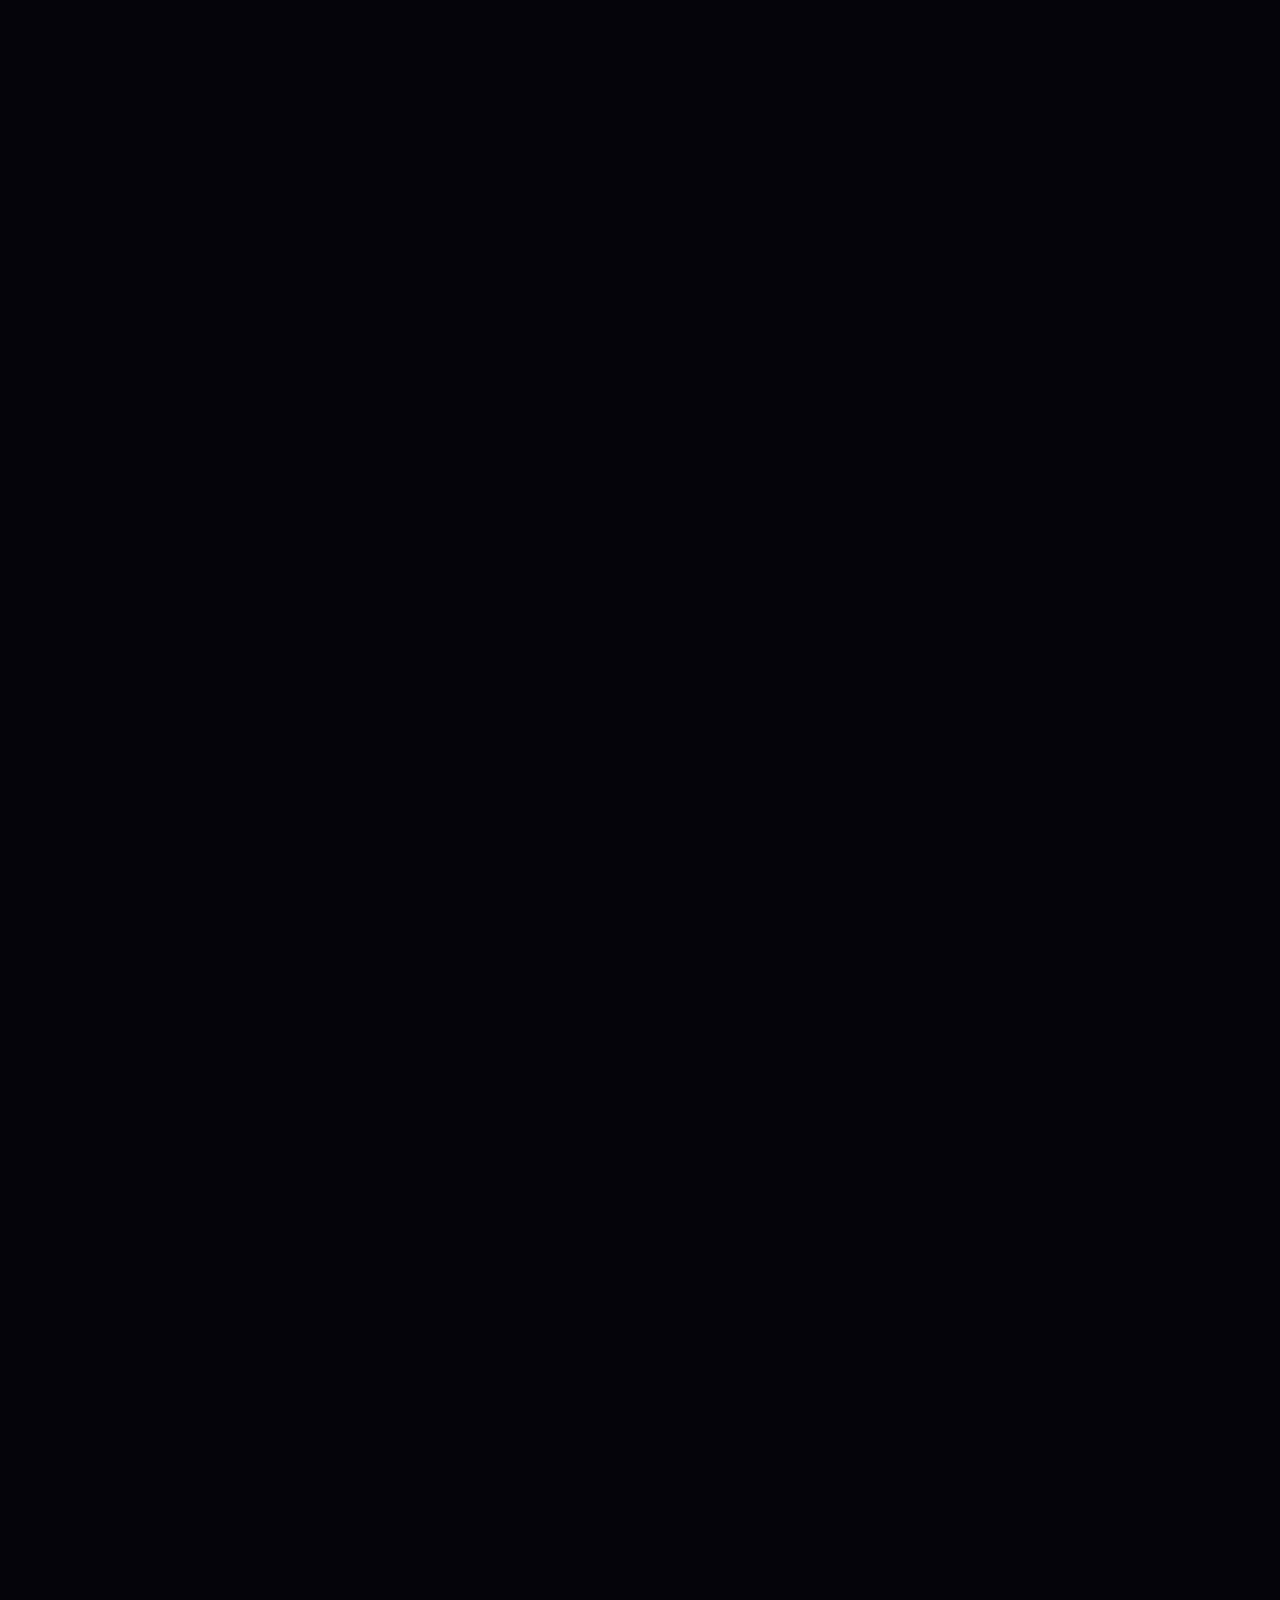
==== commit 28ed2ba5: "solve issue client shared pdf" ====
--- a/index.html
+++ b/index.html
@@ -67,7 +67,7 @@
                     <div class="navbar-button-wrapper">
 
                         <div class="primary-button-wrapper desktop">
-                            <a href="#" data-w-id="3af1c84f-ff74-c014-cb3b-40446b73b1f6"
+                            <a href="/token-economy.html#how-works" data-w-id="3af1c84f-ff74-c014-cb3b-40446b73b1f6"
                                 class="primary-button w-inline-block">
                                 <div class="primary-button-border-wrap">
                                     <div class="primary-button-wrap">
@@ -115,21 +115,29 @@
                             <div class="banner-hv2-content">
                                 <div class="banner-hv2-flex">
                                     <div class="banner-hv2-typography">
-                                        <p class="banner-description-hv2-topheader" id="hero-topheader"></p>
+                                        <p class="banner-description-hv2-topheader">Where Virtual Innovation Meets
+                                            Real-World Value
+                                        </p>
                                         <div class="banner-hv2-title-description">
-                                            <h1 class="banner-title-hv2" id="hero-title"></h1>
-                                            <p class="banner-description-hv2" id="hero-desc"></p>
+                                            <div class="banner-3d-title-wrapper">
+                                                <h1 class="banner-title-hv2">The Future of</h1>
+                                            </div>
+                                            <h1 class="banner-title-hv2"> Digital Economy Starts Here</h1>
+                                            <p class="banner-description-hv2">A next-generation ecosystem combining
+                                                blockchain, AI, and
+                                                real-world assets to transform how the world trades, invests, and
+                                                interacts.
+                                            </p>
                                         </div>
                                         <div class="home-banner-button-wrapper">
                                             <div class="primary-button-wrapper desktop">
-                                                <a href="#" data-w-id="3af1c84f-ff74-c014-cb3b-40446b73b1f6"
+                                                <a href="/token-economy.html"
+                                                    data-w-id="3af1c84f-ff74-c014-cb3b-40446b73b1f6"
                                                     class="primary-button w-inline-block">
                                                     <div class="primary-button-border-wrap">
                                                         <div class="primary-button-wrap">
-                                                            <div class="primary-button-text" id="hero-primary-btn-text">
-                                                            </div>
-                                                            <div class="primary-button-hover-text"
-                                                                id="hero-primary-btn-hover-text">
+                                                            <div class="primary-button-text">Explore Token Economy</div>
+                                                            <div class="primary-button-hover-text">Explore Token Economy
                                                             </div>
                                                             <div class="inner-button-star-wrap"><img loading="lazy"
                                                                     src="https://cdn.prod.website-files.com/67d5482886ed2b38b65e6d7c/67f2c29078a391bb6a44d572_inner-button-star-1.svg"
@@ -165,14 +173,13 @@
                                             </div>
                                             <div class="banner-hv2-button-wrapper">
                                                 <div class="primary-button-wrapper">
-                                                    <a href="#" class="inner-button w-inline-block">
+                                                    <a href="/token-economy.html#how-works"
+                                                        class="inner-button w-inline-block">
                                                         <div class="primary-button-border-wrap">
                                                             <div class="inner-button-wrap">
                                                                 <div class="inner-button-text-wrap">
-                                                                    <div class="inner-button-text"
-                                                                        id="hero-secondary-btn-text"></div>
-                                                                    <div class="inner-button-hover-text"
-                                                                        id="hero-secondary-btn-hover-text">
+                                                                    <div class="inner-button-text">Get started</div>
+                                                                    <div class="inner-button-hover-text">Get started
                                                                     </div>
                                                                 </div>
                                                                 <div class="inner-button-star-wrap"><img loading="lazy"
@@ -284,7 +291,154 @@
             <div class="banner-hv2-content">
                 <div class="company-content">
                     <div class="sponsors-ticker">
-                        <div class="ticker" id="marquee-ticker-container">
+                        <div class="ticker">
+                            <div class="inner-ticker-wrapper">
+                                <div class="marquee-text">
+                                    <img loading="lazy" src="../assests/images/tether.svg" alt="" class="tether" />
+                                    <p class="coin-text">Ethereum <span class="coin-text-short"> (ETH)</span></p>
+                                    <p class="coin-price">$2,282.83</p>
+                                    <p class="coin-precentage">-1.66%</p>
+                                </div>
+
+                                <hr style="height: 20px; transform: skew(-10deg);" />
+
+                                <div class="marquee-text">
+                                    <img loading="lazy" src="../assests/images/ethereum.svg" alt="" class="sethereum" />
+                                    <p class="coin-text">Tether USDt <span class="coin-text-short"> (USDT)</span></p>
+                                    <p class="coin-price">$1.00</p>
+                                    <p class="coin-precentage">-0.01%</p>
+                                </div>
+
+                                <hr style="height: 20px; transform: skew(-10deg);" />
+                                <div class="marquee-text">
+                                    <img loading="lazy" src="../assests/images/ripple.svg" alt="" class="ripple" />
+                                    <p class="coin-text">XRP <span class="coin-text-short"> (XRP)</span></p>
+                                    <p class="coin-price">$1.39</p>
+                                    <p class="coin-precentage">-1.92%</p>
+                                </div>
+
+                                <hr style="height: 20px; transform: skew(-10deg);" />
+                                <div class="marquee-text">
+                                    <img loading="lazy" src="../assests/images/binancecoin.svg.svg" alt=""
+                                        class="binancecoin" />
+                                    <p class="coin-text">BNB <span class="coin-text-short"> (BNB)</span></p>
+                                    <p class="coin-price">$623.16</p>
+                                    <p class="coin-precentage">-0.73%</p>
+                                </div>
+                                <hr style="height: 20px; transform: skew(-10deg);" />
+                                <div class="marquee-text">
+                                    <img loading="lazy" src="../assests/images/usd-coin.svg" alt="" class="usd-coin" />
+                                    <p class="coin-text">USDC <span class="coin-text-short"> (USDC)</span></p>
+                                    <p class="coin-price">$1.00</p>
+                                    <p class="coin-precentage">0.01%</p>
+                                </div>
+                                <hr style="height: 20px; transform: skew(-10deg);" />
+                                <div class="marquee-text">
+                                    <img loading="lazy" src="../assests/images/solana.svg" alt="" class="solana" />
+                                    <p class="coin-text">Solana <span class="coin-text-short"> (SOL)</span></p>
+                                    <p class="coin-price">$83.75</p>
+                                    <p class="coin-precentage">-1.66%</p>
+                                </div>
+                            </div>
+
+                            <div class="inner-ticker-wrapper">
+                                <div class="marquee-text">
+                                    <img loading="lazy" src="../assests/images/tether.svg" alt="" class="tether" />
+                                    <p class="coin-text">Ethereum <span class="coin-text-short"> (ETH)</span></p>
+                                    <p class="coin-price">$2,282.83</p>
+                                    <p class="coin-precentage">-1.66%</p>
+                                </div>
+
+                                <hr style="height: 20px; transform: skew(-10deg);" />
+
+                                <div class="marquee-text">
+                                    <img loading="lazy" src="../assests/images/ethereum.svg" alt="" class="sethereum" />
+                                    <p class="coin-text">Tether USDt <span class="coin-text-short"> (USDT)</span></p>
+                                    <p class="coin-price">$1.00</p>
+                                    <p class="coin-precentage">-0.01%</p>
+                                </div>
+
+                                <hr style="height: 20px; transform: skew(-10deg);" />
+                                <div class="marquee-text">
+                                    <img loading="lazy" src="../assests/images/ripple.svg" alt="" class="ripple" />
+                                    <p class="coin-text">XRP <span class="coin-text-short"> (XRP)</span></p>
+                                    <p class="coin-price">$1.39</p>
+                                    <p class="coin-precentage">-1.92%</p>
+                                </div>
+
+                                <hr style="height: 20px; transform: skew(-10deg);" />
+                                <div class="marquee-text">
+                                    <img loading="lazy" src="../assests/images/binancecoin.svg.svg" alt=""
+                                        class="binancecoin" />
+                                    <p class="coin-text">BNB <span class="coin-text-short"> (BNB)</span></p>
+                                    <p class="coin-price">$623.16</p>
+                                    <p class="coin-precentage">-0.73%</p>
+                                </div>
+                                <hr style="height: 20px; transform: skew(-10deg);" />
+                                <div class="marquee-text">
+                                    <img loading="lazy" src="../assests/images/usd-coin.svg" alt="" class="usd-coin" />
+                                    <p class="coin-text">USDC <span class="coin-text-short"> (USDC)</span></p>
+                                    <p class="coin-price">$1.00</p>
+                                    <p class="coin-precentage">0.01%</p>
+                                </div>
+                                <hr style="height: 20px; transform: skew(-10deg);" />
+                                <div class="marquee-text">
+                                    <img loading="lazy" src="../assests/images/solana.svg" alt="" class="solana" />
+                                    <p class="coin-text">Solana <span class="coin-text-short"> (SOL)</span></p>
+                                    <p class="coin-price">$83.75</p>
+                                    <p class="coin-precentage">-1.66%</p>
+                                </div>
+                            </div>
+
+                            <div class="inner-ticker-wrapper">
+                                <div class="marquee-text">
+                                    <img loading="lazy" src="../assests/images/tether.svg" alt="" class="tether" />
+                                    <p class="coin-text">Ethereum <span class="coin-text-short"> (ETH)</span></p>
+                                    <p class="coin-price">$2,282.83</p>
+                                    <p class="coin-precentage">-1.66%</p>
+                                </div>
+
+                                <hr style="height: 20px; transform: skew(-10deg);" />
+
+                                <div class="marquee-text">
+                                    <img loading="lazy" src="../assests/images/ethereum.svg" alt="" class="sethereum" />
+                                    <p class="coin-text">Tether USDt <span class="coin-text-short"> (USDT)</span></p>
+                                    <p class="coin-price">$1.00</p>
+                                    <p class="coin-precentage">-0.01%</p>
+                                </div>
+
+                                <hr style="height: 20px; transform: skew(-10deg);" />
+                                <div class="marquee-text">
+                                    <img loading="lazy" src="../assests/images/ripple.svg" alt="" class="ripple" />
+                                    <p class="coin-text">XRP <span class="coin-text-short"> (XRP)</span></p>
+                                    <p class="coin-price">$1.39</p>
+                                    <p class="coin-precentage">-1.92%</p>
+                                </div>
+
+                                <hr style="height: 20px; transform: skew(-10deg);" />
+                                <div class="marquee-text">
+                                    <img loading="lazy" src="../assests/images/binancecoin.svg.svg" alt=""
+                                        class="binancecoin" />
+                                    <p class="coin-text">BNB <span class="coin-text-short"> (BNB)</span></p>
+                                    <p class="coin-price">$623.16</p>
+                                    <p class="coin-precentage">-0.73%</p>
+                                </div>
+                                <hr style="height: 20px; transform: skew(-10deg);" />
+                                <div class="marquee-text">
+                                    <img loading="lazy" src="../assests/images/usd-coin.svg" alt="" class="usd-coin" />
+                                    <p class="coin-text">USDC <span class="coin-text-short"> (USDC)</span></p>
+                                    <p class="coin-price">$1.00</p>
+                                    <p class="coin-precentage">0.01%</p>
+                                </div>
+                                <hr style="height: 20px; transform: skew(-10deg);" />
+                                <div class="marquee-text">
+                                    <img loading="lazy" src="../assests/images/solana.svg" alt="" class="solana" />
+                                    <p class="coin-text">Solana <span class="coin-text-short"> (SOL)</span></p>
+                                    <p class="coin-price">$83.75</p>
+                                    <p class="coin-precentage">-1.66%</p>
+                                </div>
+                            </div>
+
                         </div>
                     </div>
                 </div>
@@ -293,11 +447,11 @@
 
         <section class="coin-wrapper-box container">
             <div class="solving-card coin-inner-box inner-box-one">
-                <div class="solving-card-icon-wrapper"><img id="dinaar-img" src="" loading="lazy" alt="dinnar"
-                        class="solving-card-icon" /></div>
+                <div class="solving-card-icon-wrapper"><img src="../assests/images/dinnar.png" loading="lazy"
+                        alt="dinnar" class="solving-card-icon" /></div>
                 <div class="solving-card-title-description">
-                    <h4 class="solving-card-title" id="dinaar-title"></h4>
-                    <p class="coin-box-price-text-green" id="dinaar-price">
+                    <h4 class="solving-card-title">Dinaar Coin</h4>
+                    <p class="coin-box-price-text-green">$144.1044
                     </p>
                 </div>
                 <img src="https://cdn.prod.website-files.com/67d5482886ed2b38b65e6d7c/67d671e683c0ed0c6c685aed_CTA%20Top%20Left%20Element.svg"
@@ -307,11 +461,11 @@
             </div>
 
             <div class="solving-card coin-inner-box inner-box-two">
-                <div class="solving-card-icon-wrapper"><img id="saya-img" src="" loading="lazy" alt="saya"
+                <div class="solving-card-icon-wrapper"><img src="../assests/images/saya.png" loading="lazy" alt="saya"
                         class="solving-card-icon" /></div>
                 <div class="solving-card-title-description">
-                    <h4 class="solving-card-title" id="saya-title"></h4>
-                    <p class="coin-box-price-text-red" id="saya-price">
+                    <h4 class="solving-card-title">Saya Coin</h4>
+                    <p class="coin-box-price-text-red">$0.1065
                     </p>
                 </div>
                 <img src="https://cdn.prod.website-files.com/67d5482886ed2b38b65e6d7c/67d671e683c0ed0c6c685aed_CTA%20Top%20Left%20Element.svg"
@@ -325,18 +479,26 @@
             <div class="container">
                 <div data-w-id="19375bfd-44dc-1288-8a19-27584f8a0ee2" style="opacity:0"
                     class="core-features-section-title-wrapper mb60">
-                    <h2 class="section-title core-features hv2" id="finance-title"></h2>
-                    <p class="section-title core-features hv2 p" id="finance-desc"></p>
+                    <h2 class="section-title core-features hv2">A New Standard for Global Finance</h2>
+                    <p class="section-title core-features hv2 p">
+                        IIC METAVERSE brings together advanced technology and real-world value into a single
+                        ecosystem—bridging the gap between traditional finance and digital innovation.
+
+
+                    </p>
                 </div>
                 <div class="integrations-card">
                     <div class="w-layout-grid integrations-grid">
                         <div class="integrations-typography">
                             <div class="section-subtitle-wrapper">
-                                <div class="section-subtitle" id="finance-badge"></div>
+                                <div class="section-subtitle">[ Innovative Solutions ]</div>
                             </div>
                             <div class="integrations-title-description">
-                                <h2 class="integrations-title" id="about-title"></h2>
-                                <p class="integrations-description" id="about-desc">
+                                <h2 class="integrations-title">What is IIC METAVERSE</h2>
+                                <p class="integrations-description">At IIC METAVERSE, we combine blockchain, AI, and
+                                    real-world business applications to create a borderless digital economy. Our
+                                    solutions are designed to give businesses, investors, and communities the tools they
+                                    need to thrive in a secure and scalable environment.
                                 </p>
                             </div>
                             <img loading="lazy"
@@ -353,9 +515,10 @@
                                 alt="" class="cta-bottom-right-element" />
                         </div>
                         <div class="integrations-image-wrapper">
-                            <div class="integrations-image-single" id="finance-bg-img-container">
-                                <img style="opacity:0" data-w-id="f1af56b2-4eac-bb8f-2e79-f44613eb0d5c" alt="" src=""
-                                    loading="lazy" class="integrations-image" id="finance-main-img" />
+                            <div class="integrations-image-single">
+                                <img style="opacity:0" data-w-id="f1af56b2-4eac-bb8f-2e79-f44613eb0d5c" alt=""
+                                    src="../assests/images/Innovativesolutions.svg" loading="lazy"
+                                    class="integrations-image" />
                             </div>
                             <img loading="lazy"
                                 src="https://cdn.prod.website-files.com/67d5482886ed2b38b65e6d7c/67d671e683c0ed0c6c685aed_CTA%20Top%20Left%20Element.svg"
@@ -369,17 +532,20 @@
                         </div>
                     </div>
                 </div>
+
                 <div data-w-id="b60790c8-8d1f-a139-9ab8-a9dee01f1172" style="opacity:0"
                     class="core-features-hv2-bottom-content">
                     <div class="w-layout-grid core-features-hv2-grid">
                         <div data-w-id="66880f55-1817-b4e3-578e-be038e0a5ac4" class="core-features-hv2-card">
                             <div class="core-features-hv2-card-typography">
                                 <div class="core-features-hv2-card-title-description">
-                                    <h3 class="core-features-hv2-card-title" id="feature-title-0"></h3>
-                                </div>
-                            </div>
-                            <div class="core-features-hv2-card-image-wrapper"><img src="" loading="lazy" alt=""
-                                    class="core-features-hv2-card-img" id="feature-img-0" /></div>
+                                    <h3 class="core-features-hv2-card-title">Blockchain infrastructure
+                                    </h3>
+                                </div>
+                            </div>
+                            <div class="core-features-hv2-card-image-wrapper"><img
+                                    src="/assests/images/blockchaininfa.svg" loading="lazy" alt=""
+                                    class="core-features-hv2-card-img" /></div>
                             <img src="https://cdn.prod.website-files.com/67d5482886ed2b38b65e6d7c/67d671e683c0ed0c6c685aed_CTA%20Top%20Left%20Element.svg"
                                 loading="lazy" alt="" class="cta-top-left-element" /><img
                                 src="https://cdn.prod.website-files.com/67d5482886ed2b38b65e6d7c/67d671e6111e29720527a042_CTA%20Top%20Right%20Element.svg"
@@ -392,11 +558,12 @@
                         <div data-w-id="a366a361-5d9a-b162-b5b8-30a1bdf4fe93" class="core-features-hv2-card">
                             <div class="core-features-hv2-card-typography">
                                 <div class="core-features-hv2-card-title-description">
-                                    <h3 class="core-features-hv2-card-title" id="feature-title-1"></h3>
-                                </div>
-                            </div>
-                            <div class="core-features-hv2-card-image-wrapper"><img src="" loading="lazy" alt=""
-                                    class="core-features-hv2-card-img" id="feature-img-1" /></div>
+                                    <h3 class="core-features-hv2-card-title">Artificial intelligence</h3>
+                                </div>
+                            </div>
+                            <div class="core-features-hv2-card-image-wrapper"><img
+                                    src="assests/images/Artificialinte.svg" loading="lazy" alt=""
+                                    class="core-features-hv2-card-img" /></div>
                             <img src="https://cdn.prod.website-files.com/67d5482886ed2b38b65e6d7c/67d671e683c0ed0c6c685aed_CTA%20Top%20Left%20Element.svg"
                                 loading="lazy" alt="" class="cta-top-left-element" /><img
                                 src="https://cdn.prod.website-files.com/67d5482886ed2b38b65e6d7c/67d671e6111e29720527a042_CTA%20Top%20Right%20Element.svg"
@@ -414,11 +581,13 @@
                         <div data-w-id="66880f55-1817-b4e3-578e-be038e0a5ac4" class="core-features-hv2-card">
                             <div class="core-features-hv2-card-typography">
                                 <div class="core-features-hv2-card-title-description">
-                                    <h3 class="core-features-hv2-card-title" id="feature-title-2"></h3>
-                                </div>
-                            </div>
-                            <div class="core-features-hv2-card-image-wrapper"><img src="" loading="lazy" alt=""
-                                    class="core-features-hv2-card-img" id="feature-img-2" /></div>
+                                    <h3 class="core-features-hv2-card-title">Real-world asset tokenization
+                                    </h3>
+                                </div>
+                            </div>
+                            <div class="core-features-hv2-card-image-wrapper"><img
+                                    src="/assests/images/Real-world-asset.svg" loading="lazy" alt=""
+                                    class="core-features-hv2-card-img" /></div>
                             <img src="https://cdn.prod.website-files.com/67d5482886ed2b38b65e6d7c/67d671e683c0ed0c6c685aed_CTA%20Top%20Left%20Element.svg"
                                 loading="lazy" alt="" class="cta-top-left-element" /><img
                                 src="https://cdn.prod.website-files.com/67d5482886ed2b38b65e6d7c/67d671e6111e29720527a042_CTA%20Top%20Right%20Element.svg"
@@ -431,12 +600,12 @@
                         <div data-w-id="a366a361-5d9a-b162-b5b8-30a1bdf4fe93" class="core-features-hv2-card">
                             <div class="core-features-hv2-card-typography">
                                 <div class="core-features-hv2-card-title-description">
-                                    <h3 class="core-features-hv2-card-title" id="feature-title-3"></h3>
+                                    <h3 class="core-features-hv2-card-title">Metaverse and digital services</h3>
                                 </div>
                             </div>
                             <div class="core-features-hv2-card-image-wrapper">
-                                <img src="" loading="lazy" alt="" class="core-features-hv2-card-img"
-                                    id="feature-img-3" />
+                                <img src="/assests/images/Metaverse-dig.svg" loading="lazy" alt=""
+                                    class="core-features-hv2-card-img" />
                             </div>
                             <img src="https://cdn.prod.website-files.com/67d5482886ed2b38b65e6d7c/67d671e683c0ed0c6c685aed_CTA%20Top%20Left%20Element.svg"
                                 loading="lazy" alt="" class="cta-top-left-element" />
@@ -449,48 +618,48 @@
                         </div>
                     </div>
                 </div>
-            </div>
-
-            <div class="innovative-bottom-button">
-                <div class="banner-hv2-button-wrapper">
-                    <div class="primary-button-wrapper">
-                        <a href="#" class="inner-button w-inline-block" id="finance-btn-link">
-                            <div class="primary-button-border-wrap">
-                                <div class="inner-button-wrap">
-                                    <div class="inner-button-text-wrap">
-                                        <div class="inner-button-text" id="finance-btn-text"></div>
-                                        <div class="inner-button-hover-text" id="finance-btn-hover-text">
-                                        </div>
-                                    </div>
-                                    <div class="inner-button-star-wrap"><img loading="lazy"
-                                            src="https://cdn.prod.website-files.com/67d5482886ed2b38b65e6d7c/67f2c29078a391bb6a44d572_inner-button-star-1.svg"
-                                            alt="" class="inner-button-star _1" /><img loading="lazy"
-                                            src="https://cdn.prod.website-files.com/67d5482886ed2b38b65e6d7c/67f2c29078a391bb6a44d573_inner-button-star-2.svg"
-                                            alt="" class="inner-button-star _2" /><img loading="lazy"
-                                            src="https://cdn.prod.website-files.com/67d5482886ed2b38b65e6d7c/67f2c29078a391bb6a44d574_inner-button-star-3.svg"
-                                            alt="" class="inner-button-star _3" /></div>
-                                    <div class="inner-button-hover-bg"></div>
-                                </div>
-                            </div>
-                            <div class="line-wrap-inner">
-                                <div class="inner-line-wrap _1">
-                                    <div class="line"></div>
-                                    <div class="line _2"></div>
-                                </div>
-                                <div class="inner-line-wrap _2">
-                                    <div class="line _3"></div>
-                                    <div class="line _4"></div>
-                                </div>
-                                <div class="inner-line-wrap _3">
-                                    <div class="line _5"></div>
-                                    <div class="line _6"></div>
-                                </div>
-                                <div class="inner-line-wrap _4">
-                                    <div class="line _7"></div>
-                                    <div class="line _8"></div>
-                                </div>
-                            </div>
-                        </a>
+
+                <div class="innovative-bottom-button">
+                    <div class="banner-hv2-button-wrapper">
+                        <div class="primary-button-wrapper">
+                            <a href="#" class="inner-button w-inline-block">
+                                <div class="primary-button-border-wrap">
+                                    <div class="inner-button-wrap">
+                                        <div class="inner-button-text-wrap">
+                                            <div class="inner-button-text">learn more</div>
+                                            <div class="inner-button-hover-text">learn more
+                                            </div>
+                                        </div>
+                                        <div class="inner-button-star-wrap"><img loading="lazy"
+                                                src="https://cdn.prod.website-files.com/67d5482886ed2b38b65e6d7c/67f2c29078a391bb6a44d572_inner-button-star-1.svg"
+                                                alt="" class="inner-button-star _1" /><img loading="lazy"
+                                                src="https://cdn.prod.website-files.com/67d5482886ed2b38b65e6d7c/67f2c29078a391bb6a44d573_inner-button-star-2.svg"
+                                                alt="" class="inner-button-star _2" /><img loading="lazy"
+                                                src="https://cdn.prod.website-files.com/67d5482886ed2b38b65e6d7c/67f2c29078a391bb6a44d574_inner-button-star-3.svg"
+                                                alt="" class="inner-button-star _3" /></div>
+                                        <div class="inner-button-hover-bg"></div>
+                                    </div>
+                                </div>
+                                <div class="line-wrap-inner">
+                                    <div class="inner-line-wrap _1">
+                                        <div class="line"></div>
+                                        <div class="line _2"></div>
+                                    </div>
+                                    <div class="inner-line-wrap _2">
+                                        <div class="line _3"></div>
+                                        <div class="line _4"></div>
+                                    </div>
+                                    <div class="inner-line-wrap _3">
+                                        <div class="line _5"></div>
+                                        <div class="line _6"></div>
+                                    </div>
+                                    <div class="inner-line-wrap _4">
+                                        <div class="line _7"></div>
+                                        <div class="line _8"></div>
+                                    </div>
+                                </div>
+                            </a>
+                        </div>
                     </div>
                 </div>
             </div>
@@ -502,23 +671,29 @@
                 <div data-w-id="19375bfd-44dc-1288-8a19-27584f8a0ee2" style="opacity:0"
                     class="core-features-section-title-wrapper mb60">
                     <div class="section-subtitle-wrapper">
-                        <div class="section-subtitle" id="featured-coins-badge"></div>
-                    </div>
-                    <h2 class="section-title core-features hv2" id="featured-coins-title"></h2>
+                        <div class="section-subtitle">[ Featured Coins ]</div>
+                    </div>
+                    <h2 class="section-title core-features hv2">A Balanced Digital Economy
+                    </h2>
                 </div>
 
                 <div data-w-id="190a94c0-91b5-73e5-d49e-7b2dc271ee84" style="opacity:0" class="technology-content">
                     <div data-w-id="8e95eedf-cc61-e275-ae55-46095358b90b" class="technology-card-wrapper left">
                         <div class="technology-card-typography">
                             <div class="technology-card-title-description">
-                                <h3 class="technology-card-title" id="featured-coin1-title"></h3>
-                                <p class="technology-card-description-text" id="featured-coin1-desc"></p>
+                                <h3 class="technology-card-title">DINAAR — Gold-backed digital asset for stability
+                                </h3>
+                                <p class="technology-card-description-text">DINAAR Coin emphasizes stability, ethics,
+                                    and Islamic financial innovation with real 24K Gold reserves. The value of one
+                                    Dinaar coin equals to 1gm 24K gold.
+                                </p>
                             </div>
                             <div class="technology-card-link-block-wrap">
                                 <a data-w-id="5a6e6f53-7d46-84ae-37e1-eea87616bd8d" style="color:rgb(255,255,255)"
-                                    href="#" class="technology-card-link-block w-inline-block" id="featured-coin1-link">
-                                    <div style="border-color:rgb(255,255,255)" class="technology-card-link-block-name"
-                                        id="featured-coin1-link-text"></div>
+                                    href="/token-economy.html" class="technology-card-link-block w-inline-block">
+                                    <div style="border-color:rgb(255,255,255)" class="technology-card-link-block-name">
+                                        View Token Economy
+                                    </div>
                                     <div style="-webkit-transform:translate3d(0px, 0, 0) scale3d(1, 1, 1) rotateX(0) rotateY(0) rotateZ(0) skew(0, 0);-moz-transform:translate3d(0px, 0, 0) scale3d(1, 1, 1) rotateX(0) rotateY(0) rotateZ(0) skew(0, 0);-ms-transform:translate3d(0px, 0, 0) scale3d(1, 1, 1) rotateX(0) rotateY(0) rotateZ(0) skew(0, 0);transform:translate3d(0px, 0, 0) scale3d(1, 1, 1) rotateX(0) rotateY(0) rotateZ(0) skew(0, 0)"
                                         class="technology-card-link-block-icon"></div>
                                 </a>
@@ -526,8 +701,8 @@
                         </div>
                         <div data-w-id="73cc4663-fc58-3400-6691-6afbaa81fc32"
                             class="technology-card-image-wrapper left-card-image">
-                            <div class="technology-card-image-single"><img src="" loading="lazy" alt=""
-                                    class="technology-card-image" id="featured-coin1-image" /></div>
+                            <div class="technology-card-image-single"><img src="/assests/images/Featured-Coins.svg"
+                                    loading="lazy" alt="" class="technology-card-image" /></div>
                         </div>
                         <img loading="lazy"
                             src="https://cdn.prod.website-files.com/67d5482886ed2b38b65e6d7c/67d671e683c0ed0c6c685aed_CTA%20Top%20Left%20Element.svg"
@@ -542,14 +717,18 @@
                     <div data-w-id="be800819-9115-04a6-5935-16d78a8dfe34" class="technology-card-wrapper right">
                         <div class="technology-card-typography">
                             <div class="technology-card-title-description">
-                                <h3 class="technology-card-title" id="featured-coin2-title"></h3>
-                                <p class="technology-card-description-text" id="featured-coin2-desc"></p>
+                                <h3 class="technology-card-title">SAYA — Utility token powering ecosystem activity</h3>
+                                <p class="technology-card-description-text">SAYA Coin focuses on technical supremacy and
+                                    global blockchain scalability. Its a transaction and mineable coin on PoA
+                                    Blockchain.
+                                </p>
                             </div>
                             <div class="technology-card-link-block-wrap">
                                 <a data-w-id="be800819-9115-04a6-5935-16d78a8dfe3c" style="color:rgb(255,255,255)"
-                                    href="#" class="technology-card-link-block w-inline-block" id="featured-coin2-link">
-                                    <div style="border-color:rgb(255,255,255)" class="technology-card-link-block-name"
-                                        id="featured-coin2-link-text"></div>
+                                    href="/token-economy.html" class="technology-card-link-block w-inline-block">
+                                    <div style="border-color:rgb(255,255,255)" class="technology-card-link-block-name">
+                                        View Token Economy
+                                    </div>
                                     <div style="-webkit-transform:translate3d(0px, 0, 0) scale3d(1, 1, 1) rotateX(0) rotateY(0) rotateZ(0) skew(0, 0);-moz-transform:translate3d(0px, 0, 0) scale3d(1, 1, 1) rotateX(0) rotateY(0) rotateZ(0) skew(0, 0);-ms-transform:translate3d(0px, 0, 0) scale3d(1, 1, 1) rotateX(0) rotateY(0) rotateZ(0) skew(0, 0);transform:translate3d(0px, 0, 0) scale3d(1, 1, 1) rotateX(0) rotateY(0) rotateZ(0) skew(0, 0)"
                                         class="technology-card-link-block-icon"></div>
                                 </a>
@@ -557,8 +736,8 @@
                         </div>
                         <div data-w-id="be800819-9115-04a6-5935-16d78a8dfe41"
                             class="technology-card-image-wrapper right-card-image">
-                            <div class="technology-card-image-single"><img src="" loading="lazy" alt=""
-                                    class="technology-card-image" id="featured-coin2-image" /></div>
+                            <div class="technology-card-image-single"><img src="/assests/images/Featured-Coins-2.svg"
+                                    loading="lazy" alt="" class="technology-card-image" /></div>
                         </div>
                         <img loading="lazy"
                             src="https://cdn.prod.website-files.com/67d5482886ed2b38b65e6d7c/67d671e683c0ed0c6c685aed_CTA%20Top%20Left%20Element.svg"
@@ -580,41 +759,72 @@
                     <div data-w-id="cf03535d-c193-b305-b457-b9b3ac792e00" style="opacity:0"
                         class="core-features-section-title-wrapper tech">
                         <div class="section-subtitle-wrapper">
-                            <div class="section-subtitle" id="tech-features-badge"></div>
-                        </div>
-                        <h2 class="section-title core-features hv2" id="tech-features-title"></h2>
+                            <div class="section-subtitle">[ technology ]</div>
+                        </div>
+                        <h2 class="section-title core-features hv2">Built for Performance
+                        </h2>
                     </div>
                     <div class="cards-wrap">
-                        <div class="card card-1" id="tech-feature-1-card">
-                            <img src="" id="tech-feature-1-icon" alt=""
-                                style="width: 42px; height: 43px; object-fit: contain; margin-bottom: 23px;"
-                                onerror="this.style.display='none'">
-                            <p id="tech-feature-1-desc"></p>
-                        </div>
-
-                        <div class="card card-2" id="tech-feature-2-card">
-                            <img src="" id="tech-feature-2-icon" alt=""
-                                style="width: 43px; height: 43px; object-fit: contain; margin-bottom: 23px;"
-                                onerror="this.style.display='none'">
-                            <p id="tech-feature-2-desc"></p>
-                        </div>
-
-                        <div class="card card-3" id="tech-feature-3-card">
-                            <img src="" id="tech-feature-3-icon" alt=""
-                                style="width: 43px; height: 43px; object-fit: contain; margin-bottom: 23px;"
-                                onerror="this.style.display='none'">
-                            <p id="tech-feature-3-desc"></p>
-                        </div>
+                        <div class="card card-1">
+                            <svg width="42" height="43" viewBox="0 0 42 43" fill="none"
+                                xmlns="http://www.w3.org/2000/svg">
+                                <path
+                                    d="M39.3271 17.6405V25.3595C39.3271 25.5476 39.2524 25.728 39.1194 25.861C38.9863 25.994 38.806 26.0687 38.6179 26.0687C38.1909 26.0687 37.8938 25.7361 37.8938 25.3595V17.6405C37.8938 17.4524 37.9685 17.272 38.1015 17.139C38.2345 17.006 38.4149 16.9312 38.603 16.9312C39.0299 16.9312 39.3271 17.2639 39.3271 17.6405ZM3.85208 17.6405V25.3595C3.85208 25.5476 3.77736 25.728 3.64435 25.861C3.51135 25.994 3.33095 26.0687 3.14285 26.0687C2.7159 26.0687 2.41875 25.7361 2.41875 25.3595V17.6405C2.41875 17.5473 2.43709 17.4551 2.47274 17.3691C2.50838 17.283 2.56062 17.2048 2.62648 17.139C2.69234 17.0731 2.77052 17.0209 2.85657 16.9852C2.94262 16.9496 3.03484 16.9312 3.12798 16.9312C3.55494 16.9312 3.85208 17.2639 3.85208 17.6405ZM16.2347 6.35585L8.43382 10.4139C8.0625 10.607 7.60509 10.4384 7.44948 10.0498C7.29943 9.67509 7.46516 9.3026 7.77377 9.14207L15.5746 5.08403C15.9459 4.89089 16.4033 5.05949 16.5589 5.4481C16.709 5.82274 16.5433 6.19531 16.2347 6.35585ZM16.5643 37.5385C16.3923 37.9629 15.9298 38.1008 15.5745 37.916L7.77368 33.8579C7.61729 33.7766 7.49683 33.6399 7.43585 33.4745C7.37487 33.3092 7.37775 33.127 7.44393 32.9636C7.61593 32.5392 8.07845 32.4013 8.43373 32.5861L16.2346 36.6441C16.391 36.7254 16.5115 36.8621 16.5725 37.0275C16.6334 37.1929 16.6305 37.3751 16.5643 37.5385ZM34.3018 10.0364C34.1298 10.4608 33.6674 10.5987 33.312 10.4139L25.5112 6.35585C25.3548 6.27455 25.2343 6.13785 25.1734 5.97247C25.1124 5.80709 25.1153 5.62491 25.1814 5.46154C25.3534 5.03709 25.8159 4.89922 26.1712 5.08403L33.9721 9.14207C34.1285 9.22334 34.249 9.36004 34.31 9.52543C34.3709 9.69082 34.368 9.87301 34.3018 10.0364ZM33.9722 33.8579L26.1713 37.916C25.8 38.1091 25.3426 37.9405 25.187 37.5519C25.0369 37.1772 25.2027 36.8047 25.5113 36.6441L33.3121 32.5861C33.6834 32.393 34.1408 32.5616 34.2964 32.9502C34.4465 33.3248 34.2808 33.6974 33.9722 33.8579ZM20.8801 7.70417C21.0683 7.70417 21.2487 7.77892 21.3818 7.91197C21.5148 8.04503 21.5896 8.2255 21.5896 8.41367V9.04792C21.5896 9.99642 20.1562 9.99616 20.1562 9.04792V8.41367C20.1562 8.03983 20.4505 7.70417 20.8801 7.70417ZM21.5896 33.9521V34.5863C21.5896 34.7745 21.5148 34.955 21.3818 35.088C21.2487 35.2211 21.0683 35.2958 20.8801 35.2958C20.4512 35.2958 20.1562 34.9608 20.1562 34.5863V33.9521C20.1562 33.0036 21.5896 33.0038 21.5896 33.9521ZM9.34265 16.4018L7.7735 15.58C7.6177 15.4985 7.49778 15.362 7.43706 15.197C7.37634 15.032 7.37917 14.8503 7.445 14.6873C7.61727 14.2615 8.08113 14.1232 8.43705 14.3095L10.0074 15.1315C10.8497 15.572 10.1803 16.842 9.34265 16.4018ZM34.3008 14.6873C34.3667 14.8503 34.3695 15.032 34.3088 15.197C34.2481 15.362 34.1282 15.4985 33.9723 15.58L32.4032 16.4018C31.5697 16.8398 30.8905 15.575 31.7385 15.1315L33.3088 14.3095C33.6642 14.1235 34.1283 14.2609 34.3008 14.6873ZM10.0074 27.8685L8.43705 28.6905C8.0651 28.8852 7.60625 28.716 7.45038 28.3262C7.30113 27.953 7.46561 27.5813 7.7735 27.42L9.34265 26.5982C10.1821 26.158 10.8486 27.4285 10.0074 27.8685ZM34.3008 28.3127C34.1286 28.7385 33.6647 28.8768 33.3088 28.6905L31.7385 27.8685C30.8992 27.4296 31.5624 26.1573 32.4032 26.5982L33.9723 27.42C34.1282 27.5015 34.2481 27.638 34.3088 27.803C34.3695 27.968 34.3667 28.1497 34.3008 28.3127ZM21.8583 36.7292H19.8875C18.702 36.7292 17.7375 37.6937 17.7375 38.8792V40.85C17.7375 42.0355 18.702 43 19.8875 43H21.8583C23.0439 43 24.0083 42.0355 24.0083 40.85V38.8792C24.0083 37.6937 23.0439 36.7292 21.8583 36.7292ZM21.8583 0H19.8875C18.702 0 17.7375 0.964544 17.7375 2.15V4.12083C17.7375 5.30629 18.702 6.27083 19.8875 6.27083H21.8583C23.0439 6.27083 24.0083 5.30629 24.0083 4.12083V2.15C24.0083 0.964544 23.0439 0 21.8583 0ZM4.12083 27.5021H2.15C0.964454 27.5021 0 28.4666 0 29.6521V31.6229C0 32.8084 0.964454 33.7729 2.15 33.7729H4.12083C5.30638 33.7729 6.27083 32.8084 6.27083 31.6229V29.6521C6.27083 28.4666 5.30638 27.5021 4.12083 27.5021ZM39.5958 9.22708H37.625C36.4395 9.22708 35.475 10.1916 35.475 11.3771V13.3479C35.475 14.5334 36.4395 15.4979 37.625 15.4979H39.5958C40.7814 15.4979 41.7458 14.5334 41.7458 13.3479V11.3771C41.7458 10.1916 40.7814 9.22708 39.5958 9.22708ZM39.5958 27.5021H37.625C36.4395 27.5021 35.475 28.4666 35.475 29.6521V31.6229C35.475 32.8084 36.4395 33.7729 37.625 33.7729H39.5958C40.7814 33.7729 41.7458 32.8084 41.7458 31.6229V29.6521C41.7458 28.4666 40.7814 27.5021 39.5958 27.5021ZM4.12083 9.22708H2.15C0.964454 9.22708 0 10.1916 0 11.3771V13.3479C0 14.5334 0.964454 15.4979 2.15 15.4979H4.12083C5.30638 15.4979 6.27083 14.5334 6.27083 13.3479V11.3771C6.27083 10.1916 5.30638 9.22708 4.12083 9.22708ZM19.9693 21.4657L12.6235 17.4663C12.3847 17.3363 12.0938 17.5092 12.0938 17.781V26.3375C12.0938 26.4663 12.1285 26.5928 12.1943 26.7036C12.2601 26.8143 12.3546 26.9053 12.4678 26.9669L19.6266 30.8645C19.8654 30.9945 20.1563 30.8217 20.1563 30.5498V21.7804C20.1563 21.716 20.1389 21.6528 20.106 21.5974C20.0731 21.542 20.0259 21.4965 19.9693 21.4657ZM21.0443 20.2324L28.3574 16.2508C28.6067 16.1151 28.6067 15.7571 28.3574 15.6214L21.2157 11.7331C21.1105 11.6758 20.9927 11.6458 20.873 11.6458C20.7533 11.6458 20.6355 11.6758 20.5303 11.7331L13.3886 15.6214C13.1393 15.7571 13.1393 16.1151 13.3886 16.2508L20.7017 20.2324C20.7543 20.261 20.8132 20.276 20.873 20.276C20.9328 20.276 20.9917 20.261 21.0443 20.2324ZM21.5896 21.7804V30.5498C21.5896 30.8217 21.8805 30.9945 22.1193 30.8645L29.2782 26.9669C29.3913 26.9053 29.4857 26.8143 29.5515 26.7035C29.6173 26.5928 29.6521 26.4663 29.6521 26.3375V17.781C29.6521 17.5092 29.3612 17.3363 29.1224 17.4663L21.7765 21.4657C21.72 21.4965 21.6727 21.542 21.6398 21.5974C21.6069 21.6528 21.5896 21.716 21.5896 21.7804Z"
+                                    fill="#414651" />
+                            </svg>
+
+                            <p>Layer 1 blockchain architecture</h3>
+                        </div>
+
+                        <div class="card card-2">
+                            <svg width="43" height="43" viewBox="0 0 43 43" fill="none"
+                                xmlns="http://www.w3.org/2000/svg">
+                                <g clip-path="url(#clip0_1_4330)">
+                                    <path fill-rule="evenodd" clip-rule="evenodd"
+                                        d="M20.3264 3.38668L30.1193 5.36238L21.8915 19.8736L36.3142 18.4351L13.8018 45.1475L21.33 27.3698L9.83455 27.7686L20.3264 3.38668Z"
+                                        fill="#414651" />
+                                </g>
+                                <defs>
+                                    <clipPath id="clip0_1_4330">
+                                        <rect width="43" height="43" fill="white"
+                                            transform="translate(0 4.49475) rotate(-6)" />
+                                    </clipPath>
+                                </defs>
+                            </svg>
+
+                            <p>~5-second transaction speed </h3>
+                        </div>
+
+                        <div class="card card-3">
+                            <svg width="43" height="43" viewBox="0 0 43 43" fill="none"
+                                xmlns="http://www.w3.org/2000/svg">
+                                <g clip-path="url(#clip0_321_92)">
+                                    <path
+                                        d="M31.15 12.914L23.1362 38.2911L42.5028 12.914H31.15ZM5.74587 3.93762L-0.406321 11.3203H10.0524L5.74587 3.93762ZM36.2597 3.93762L31.9532 11.3203H42.4119L36.2597 3.93762ZM10.8556 12.914H-0.497192L18.8694 38.2911L10.8556 12.914ZM22.9266 3.35107L30.3985 10.823L34.7568 3.35107H22.9266ZM7.24885 3.35107L11.6071 10.823L19.0791 3.35107H7.24885ZM12.5268 12.914L21.0028 39.7534L29.4788 12.914H12.5268ZM21.0028 3.68105L13.3636 11.3203H28.642L21.0028 3.68105Z"
+                                        fill="#414651" />
+                                </g>
+                                <defs>
+                                    <clipPath id="clip0_321_92">
+                                        <rect width="43" height="43" fill="white" />
+                                    </clipPath>
+                                </defs>
+                            </svg>
+
+
+
+                            <p>Low-cost, scalable infrastructure</h3>
+                        </div>
+
                     </div>
 
                     <div class="banner-hv2-button-wrapper">
                         <div class="primary-button-wrapper">
-                            <a href="#" class="inner-button w-inline-block" id="tech-features-btn-link">
+                            <a href="/technology.html" class="inner-button w-inline-block">
                                 <div class="primary-button-border-wrap">
                                     <div class="inner-button-wrap">
                                         <div class="inner-button-text-wrap">
-                                            <div class="inner-button-text" id="tech-features-btn-text"></div>
-                                            <div class="inner-button-hover-text" id="tech-features-btn-hover-text">
+                                            <div class="inner-button-text">Explore Technology</div>
+                                            <div class="inner-button-hover-text">Explore Technology
                                             </div>
                                         </div>
                                         <div class="inner-button-star-wrap"><img loading="lazy"
@@ -658,9 +868,10 @@
                     <div data-w-id="cf03535d-c193-b305-b457-b9b3ac792e00" style="opacity:0"
                         class="core-features-section-title-wrapper mb60">
                         <div class="section-subtitle-wrapper">
-                            <div class="section-subtitle" id="why-us-badge"></div>
-                        </div>
-                        <h2 class="section-title core-features hv2" id="why-us-title"></h2>
+                            <div class="section-subtitle">[ Why Us ]</div>
+                        </div>
+                        <h2 class="section-title core-features hv2">What Makes
+                            IIC METAVERSE Different</h2>
                     </div>
                     <div class="features-hv2-top-content">
                         <div class="features-image-wrapper">
@@ -690,12 +901,13 @@
                     <div class="features-hv2-bottom-content">
                         <div class="w-layout-grid features-hv2-grid">
                             <div class="solving-card">
-                                <div class="solving-card-icon-wrapper"><img src="" loading="lazy" alt=""
-                                        class="solving-card-icon" id="why-us-card-1-icon"
-                                        onerror="this.style.display='none'" /></div>
+                                <div class="solving-card-icon-wrapper"><img src="/assests/images/HybridTokenModel.svg"
+                                        loading="lazy" alt="" class="solving-card-icon" /></div>
                                 <div class="solving-card-title-description">
-                                    <h4 class="solving-card-title" id="why-us-card-1-title"></h4>
-                                    <p class="solving-card-description-text" id="why-us-card-1-desc">
+                                    <h4 class="solving-card-title">Hybrid Token Model</h4>
+                                    <p class="solving-card-description-text">Balancing stability through asset-backed
+                                        tokens and
+                                        scalability through utility-driven assets
                                     </p>
                                 </div>
                                 <img src="https://cdn.prod.website-files.com/67d5482886ed2b38b65e6d7c/67d671e683c0ed0c6c685aed_CTA%20Top%20Left%20Element.svg"
@@ -704,12 +916,14 @@
                                     loading="lazy" alt="" class="solving-card-bottom-element" />
                             </div>
                             <div class="solving-card">
-                                <div class="solving-card-icon-wrapper"><img src="" loading="lazy" alt=""
-                                        class="solving-card-icon" id="why-us-card-2-icon"
-                                        onerror="this.style.display='none'" /></div>
+                                <div class="solving-card-icon-wrapper"><img
+                                        src="/assests/images/Real-WorldAssetIntegration.svg" loading="lazy" alt=""
+                                        class="solving-card-icon" /></div>
                                 <div class="solving-card-title-description">
-                                    <h4 class="solving-card-title" id="why-us-card-2-title"></h4>
-                                    <p class="solving-card-description-text" id="why-us-card-2-desc">
+                                    <h4 class="solving-card-title">Real-World Asset Integration</h4>
+                                    <p class="solving-card-description-text">Linking digital assets with tangible value
+                                        such as gold and
+                                        real estate
                                     </p>
                                 </div>
                                 <img src="https://cdn.prod.website-files.com/67d5482886ed2b38b65e6d7c/67d671e683c0ed0c6c685aed_CTA%20Top%20Left%20Element.svg"
@@ -718,12 +932,14 @@
                                     loading="lazy" alt="" class="solving-card-bottom-element" />
                             </div>
                             <div class="solving-card">
-                                <div class="solving-card-icon-wrapper"><img src="" loading="lazy" alt=""
-                                        class="solving-card-icon" id="why-us-card-3-icon"
-                                        onerror="this.style.display='none'" /></div>
+                                <div class="solving-card-icon-wrapper"><img
+                                        src="/assests/images/AdvancedTechnologyStack.svg" loading="lazy" alt=""
+                                        class="solving-card-icon" /></div>
                                 <div class="solving-card-title-description">
-                                    <h4 class="solving-card-title" id="why-us-card-3-title"></h4>
-                                    <p class="solving-card-description-text" id="why-us-card-3-desc">
+                                    <h4 class="solving-card-title">Advanced Technology Stack</h4>
+                                    <p class="solving-card-description-text">Leveraging Layer 1 blockchain, AI systems,
+                                        and smart
+                                        contracts
                                     </p>
                                 </div>
                                 <img src="https://cdn.prod.website-files.com/67d5482886ed2b38b65e6d7c/67d671e683c0ed0c6c685aed_CTA%20Top%20Left%20Element.svg"
@@ -732,12 +948,14 @@
                                     loading="lazy" alt="" class="solving-card-bottom-element" />
                             </div>
                             <div class="solving-card">
-                                <div class="solving-card-icon-wrapper"><img src="" loading="lazy" alt=""
-                                        class="solving-card-icon" id="why-us-card-4-icon"
-                                        onerror="this.style.display='none'" /></div>
+                                <div class="solving-card-icon-wrapper"><img
+                                        src="/assests/images/MetaverseDigitalServices.svg" loading="lazy" alt=""
+                                        class="solving-card-icon" /></div>
                                 <div class="solving-card-title-description">
-                                    <h4 class="solving-card-title" id="why-us-card-4-title"></h4>
-                                    <p class="solving-card-description-text" id="why-us-card-4-desc">
+                                    <h4 class="solving-card-title">Metaverse & Digital Services</h4>
+                                    <p class="solving-card-description-text">Enabling immersive environments for
+                                        commerce, interaction,
+                                        and growth
                                     </p>
                                 </div>
                                 <img src="https://cdn.prod.website-files.com/67d5482886ed2b38b65e6d7c/67d671e683c0ed0c6c685aed_CTA%20Top%20Left%20Element.svg"
@@ -756,8 +974,10 @@
             <div class="container">
                 <div class="global-impact">
                     <div class="global-impact-innertext">
-                        <h2 class="cta-title" id="global-impact-title"></h2>
-                        <p class="cta-description-text" id="global-impact-desc">
+                        <h2 class="cta-title">Designed for Global Impact</h2>
+                        <p class="cta-description-text">With a
+                            strategic presence in Dubai and an international expansion roadmap, IIC
+                            METAVERSE is built to scale across markets and industries.
                         </p>
                     </div>
                 </div>
@@ -766,21 +986,23 @@
 
         <section data-w-id="1c3f6ead-2444-a223-fec9-b2e0c543d72e" class="section cta">
             <div class="container">
-                <div class="cta-content" id="cta-content">
+                <div class="cta-content">
                     <div data-w-id="1c3f6ead-2444-a223-fec9-b2e0c543d731" class="cta-typography">
                         <div class="cta-title-description">
-                            <h2 class="cta-title" id="cta-title"></h2>
-                            <p class="cta-description-text" id="cta-desc">
+                            <h2 class="cta-title">Step Into the Future</h2>
+                            <p class="cta-description-text">Join a new era of finance and technology powered by
+                                real-world value and digital
+                                innovation.
                             </p>
                         </div>
                         <div class="future-step-banner-button-wrapper">
                             <div class="primary-button-wrapper desktop">
-                                <a href="#" data-w-id="3af1c84f-ff74-c014-cb3b-40446b73b1f6"
-                                    class="primary-button w-inline-block" id="cta-primary-btn-link">
+                                <a href="/token-economy.html#how-works" data-w-id="3af1c84f-ff74-c014-cb3b-40446b73b1f6"
+                                    class="primary-button w-inline-block">
                                     <div>
                                         <div class="primary-button-wrap">
-                                            <div class="primary-button-text" id="cta-primary-btn-text"></div>
-                                            <div class="primary-button-hover-text" id="cta-primary-btn-hover">
+                                            <div class="primary-button-text">Get started</div>
+                                            <div class="primary-button-hover-text">Get started
                                             </div>
                                             <div class="inner-button-star-wrap">
                                                 <img loading="lazy"
@@ -818,13 +1040,12 @@
                             </div>
                             <div class="banner-hv2-button-wrapper">
                                 <div class="primary-button-wrapper">
-                                    <a href="/contact-us.html" class="inner-button w-inline-block"
-                                        id="cta-secondary-btn-link">
+                                    <a href="/contact-us.html" class="inner-button w-inline-block">
                                         <div class="primary-button-border-wrap">
                                             <div class="inner-button-wrap">
                                                 <div class="inner-button-text-wrap">
-                                                    <div class="inner-button-text" id="cta-secondary-btn-text"></div>
-                                                    <div class="inner-button-hover-text" id="cta-secondary-btn-hover">
+                                                    <div class="inner-button-text">Contact Us</div>
+                                                    <div class="inner-button-hover-text">Contact Us
                                                     </div>
                                                 </div>
                                                 <div class="inner-button-star-wrap"><img loading="lazy"
@@ -871,13 +1092,11 @@
                     <img src="https://cdn.prod.website-files.com/67d5482886ed2b38b65e6d7c/67d67534a383cf99458d82b6_CTA%20Shape.webp"
                         loading="lazy" data-w-id="1c3f6ead-2444-a223-fec9-b2e0c543d752" sizes="100vw" alt=""
                         srcset="https://cdn.prod.website-files.com/67d5482886ed2b38b65e6d7c/67d67534a383cf99458d82b6_CTA%20Shape-p-500.png 500w, https://cdn.prod.website-files.com/67d5482886ed2b38b65e6d7c/67d67534a383cf99458d82b6_CTA%20Shape.webp 537w"
-                        class="cta-shape" id="cta-center-img" />
+                        class="cta-shape" />
                     <img src="/assests/images/step-right.png" loading="lazy"
-                        data-w-id="1c3f6ead-2444-a223-fec9-b2e0c543d753" alt="" class="cta-elment-one"
-                        id="cta-top-right-img" />
+                        data-w-id="1c3f6ead-2444-a223-fec9-b2e0c543d753" alt="" class="cta-elment-one" />
                     <img src="/assests/images/step-left.png" loading="lazy"
-                        data-w-id="1c3f6ead-2444-a223-fec9-b2e0c543d754" alt="" class="cta-elment-two"
-                        id="cta-bottom-left-img" />
+                        data-w-id="1c3f6ead-2444-a223-fec9-b2e0c543d754" alt="" class="cta-elment-two" />
                 </div>
             </div>
         </section>
@@ -887,10 +1106,10 @@
                 <div data-w-id="ed80b760-dc62-3b5b-286d-191f9b33ea40" style="opacity:0"
                     class="testimonial-section-title-wrapper-hv2">
                     <div class="section-subtitle-wrapper">
-                        <div class="section-subtitle" id="news-top-badge">[ Latest News ]</div>
+                        <div class="section-subtitle">[ Latest News ]</div>
                     </div>
                     <div class="section-title-single testimonials homepage">
-                        <h2 class="section-title" id="news-title">Expert Articles, Trends & Valuable Insights</h2>
+                        <h2 class="section-title">Expert Articles, Trends & Valuable Insights</h2>
                     </div>
                     <img class="testimonial-world-image-hv2"
                         src="https://cdn.prod.website-files.com/67d5482886ed2b38b65e6d7c/67d941ddefbad79809e0d252_Testimonial%20World%20Image%20Hv2.webp"
@@ -908,31 +1127,29 @@
                                         <div class="blog-left-post">
                                             <div class="blog-left-post-tag-image-wrap">
                                                 <div class="blog-post-tag-wrap">
-                                                    <div class="blog-post-tag-name" id="news-1-badge">Blockchain</div>
+                                                    <div class="blog-post-tag-name">Blockchain</div>
                                                 </div><a data-w-id="6593ebc4-142f-d7e4-987a-18f53abcd007" href="#"
                                                     class="blog-post-image-link-block w-inline-block"><img
-                                                        id="news-1-image"
                                                         src="/assests/images/latestnews.svg" loading="lazy"
                                                         style="-webkit-transform:translate3d(0, 0, 0) scale3d(1, 1, 1) rotateX(0) rotateY(0) rotateZ(0) skew(0, 0);-moz-transform:translate3d(0, 0, 0) scale3d(1, 1, 1) rotateX(0) rotateY(0) rotateZ(0) skew(0, 0);-ms-transform:translate3d(0, 0, 0) scale3d(1, 1, 1) rotateX(0) rotateY(0) rotateZ(0) skew(0, 0);transform:translate3d(0, 0, 0) scale3d(1, 1, 1) rotateX(0) rotateY(0) rotateZ(0) skew(0, 0)"
                                                         alt="" class="blog-post-image" /></a>
                                             </div>
                                             <div class="blog-left-post-typography">
                                                 <div class="blog-left-post-name-wrap"><a href="#"
-                                                        class="blog-left-post-name" id="news-1-title">Real Time Transparency in
+                                                        class="blog-left-post-name">Real Time Transparency in
                                                         Blockchain: IIC Blockchain Explorer</a></div>
                                                 <div class="blog-post-author-wrapper">
                                                     <div class="blog-post-author-image-information"><img
-                                                            id="news-1-author-image"
                                                             src="https://cdn.prod.website-files.com/67d9178eb8717c4f24b54638/67d91efc5dc379366a6e8b38_Blog%20Post%20Author%20Image.png"
                                                             loading="lazy" alt="" class="blog-post-author-image" />
                                                         <div class="blog-post-author-name-bio">
-                                                            <div class="blog-post-author-name" id="news-1-author-name">Robert Fox</div>
-                                                            <div class="blog-post-author-bio" id="news-1-author-role">Editor</div>
+                                                            <div class="blog-post-author-name">Robert Fox</div>
+                                                            <div class="blog-post-author-bio">Editor</div>
                                                         </div>
                                                     </div>
                                                     <div class="blog-post-date-wrap">
                                                         <div class="blog-post-date-text">[</div>
-                                                        <div class="blog-post-date-text" id="news-1-date">March 18, 2025</div>
+                                                        <div class="blog-post-date-text">March 18, 2025</div>
                                                         <div class="blog-post-date-text">]</div>
                                                     </div>
                                                 </div>
@@ -956,24 +1173,23 @@
                                     <div role="listitem" class="blog-post-collection-item w-dyn-item">
                                         <div class="blog-post-collection-right-side-single">
                                             <div class="blog-post-tag-wrap right-side">
-                                                <div class="blog-post-tag-name" id="news-2-badge">EVM</div>
+                                                <div class="blog-post-tag-name">EVM</div>
                                             </div>
                                             <div class="blog-left-post-name-wrap mb80"><a href="#"
-                                                    class="blog-left-post-name" id="news-2-title">Why EVM Compatibility is Becoming the
+                                                    class="blog-left-post-name">Why EVM Compatibility is Becoming the
                                                     Backbone of Modern Blockchain Innovation</a></div>
                                             <div class="blog-post-author-wrapper">
                                                 <div class="blog-post-author-image-information"><img
-                                                        id="news-2-author-image"
                                                         src="https://cdn.prod.website-files.com/67d9178eb8717c4f24b54638/67d91efc5dc379366a6e8b38_Blog%20Post%20Author%20Image.png"
                                                         loading="lazy" alt="" class="blog-post-author-image" />
                                                     <div class="blog-post-author-name-bio">
-                                                        <div class="blog-post-author-name" id="news-2-author-name">Robert Fox</div>
-                                                        <div class="blog-post-author-bio" id="news-2-author-role">Editor</div>
+                                                        <div class="blog-post-author-name">Robert Fox</div>
+                                                        <div class="blog-post-author-bio">Editor</div>
                                                     </div>
                                                 </div>
                                                 <div class="blog-post-date-wrap">
                                                     <div class="blog-post-date-text">[</div>
-                                                    <div class="blog-post-date-text" id="news-2-date">March 18, 2025</div>
+                                                    <div class="blog-post-date-text">March 18, 2025</div>
                                                     <div class="blog-post-date-text">]</div>
                                                 </div>
                                             </div><img
@@ -990,24 +1206,23 @@
                                     <div role="listitem" class="blog-post-collection-item w-dyn-item">
                                         <div class="blog-post-collection-right-side-single">
                                             <div class="blog-post-tag-wrap right-side">
-                                                <div class="blog-post-tag-name" id="news-3-badge">Global trade</div>
+                                                <div class="blog-post-tag-name">Global trade</div>
                                             </div>
                                             <div class="blog-left-post-name-wrap mb80"><a href="#"
-                                                    class="blog-left-post-name" id="news-3-title">Global Trade Update: Japans Growing
+                                                    class="blog-left-post-name">Global Trade Update: Japan�s Growing
                                                     Role in Asia-Pacific Supply Chains</a></div>
                                             <div class="blog-post-author-wrapper">
                                                 <div class="blog-post-author-image-information"><img
-                                                        id="news-3-author-image"
                                                         src="https://cdn.prod.website-files.com/67d9178eb8717c4f24b54638/67d91efc5dc379366a6e8b38_Blog%20Post%20Author%20Image.png"
                                                         loading="lazy" alt="" class="blog-post-author-image" />
                                                     <div class="blog-post-author-name-bio">
-                                                        <div class="blog-post-author-name" id="news-3-author-name">Robert Fox</div>
-                                                        <div class="blog-post-author-bio" id="news-3-author-role">Editor</div>
+                                                        <div class="blog-post-author-name">Robert Fox</div>
+                                                        <div class="blog-post-author-bio">Editor</div>
                                                     </div>
                                                 </div>
                                                 <div class="blog-post-date-wrap">
                                                     <div class="blog-post-date-text">[</div>
-                                                    <div class="blog-post-date-text" id="news-3-date">March 18, 2025</div>
+                                                    <div class="blog-post-date-text">March 18, 2025</div>
                                                     <div class="blog-post-date-text">]</div>
                                                 </div>
                                             </div><img
@@ -1065,8 +1280,7 @@
                                                             id="footer-email" required="" /><input type="submit"
                                                             data-wait="Please wait..."
                                                             class="footer-subscribe-button w-button"
-                                                            value="Subscribe" />
-                                                    </div>
+                                                            value="Subscribe" /></div>
                                                 </form>
                                             </div>
                                         </div>
@@ -1175,7 +1389,7 @@
                             <div class="footer-inner-wrap">
                                 <div class="footer-border-wrap first-item v2">
                                     <div class="text-md">
-                                        iiccrypto.com ©2026. All Rights reseverd</div>
+                                        iiccrypto.com ©2026. All Rights Reseverd</div>
                                 </div>
                             </div>
                             <div class="footer-line-wrap">
@@ -1311,418 +1525,6 @@
             }
         });
     </script>
-    <script>
-        // Dynamically load homepage content from Express/MongoDB server
-        (async function loadDynamicContent() {
-            const API_URL = 'http://localhost:5000/api/content';
-            const BACKEND_URL = 'http://localhost:5000';
-            try {
-                const response = await fetch(API_URL);
-                if (!response.ok) throw new Error('API server unreachable');
-                const result = await response.json();
-                if (result.success && result.data) {
-                    const data = result.data;
-
-                    // 1. Hero Title & Desc & Buttons
-                    const heroTopHeaderEl = document.getElementById('hero-topheader');
-                    const heroTitleEl = document.getElementById('hero-title');
-                    const heroDescEl = document.getElementById('hero-desc');
-                    const heroPrimaryBtnEl = document.getElementById('hero-primary-btn-text');
-                    const heroPrimaryBtnHoverEl = document.getElementById('hero-primary-btn-hover-text');
-                    const heroSecondaryBtnEl = document.getElementById('hero-secondary-btn-text');
-                    const heroSecondaryBtnHoverEl = document.getElementById('hero-secondary-btn-hover-text');
-
-                    if (heroTopHeaderEl && data.heroTopHeader) heroTopHeaderEl.textContent = data.heroTopHeader;
-                    if (heroTitleEl && data.heroTitle) heroTitleEl.textContent = data.heroTitle;
-                    if (heroDescEl && data.heroDescription) heroDescEl.textContent = data.heroDescription;
-                    if (heroPrimaryBtnEl && data.heroPrimaryBtnText) heroPrimaryBtnEl.textContent = data.heroPrimaryBtnText;
-                    if (heroPrimaryBtnHoverEl && data.heroPrimaryBtnText) heroPrimaryBtnHoverEl.textContent = data.heroPrimaryBtnText;
-                    if (heroSecondaryBtnEl && data.heroSecondaryBtnText) heroSecondaryBtnEl.textContent = data.heroSecondaryBtnText;
-                    if (heroSecondaryBtnHoverEl && data.heroSecondaryBtnText) heroSecondaryBtnHoverEl.textContent = data.heroSecondaryBtnText;
-
-                    // 2. Featured Coins (Images, Titles, Prices)
-                    const dinaarImgEl = document.getElementById('dinaar-img');
-                    const dinaarTitleEl = document.getElementById('dinaar-title');
-                    const dinaarPriceEl = document.getElementById('dinaar-price');
-                    if (dinaarImgEl) {
-                        if (data.dinaarImage) {
-                            dinaarImgEl.src = data.dinaarImage.startsWith('http') ? data.dinaarImage : (BACKEND_URL + data.dinaarImage);
-                            dinaarImgEl.style.display = '';
-                        } else {
-                            dinaarImgEl.src = '';
-                            dinaarImgEl.style.display = 'none';
-                        }
-                    }
-                    if (dinaarTitleEl && data.dinaarTitle) dinaarTitleEl.textContent = data.dinaarTitle;
-                    if (dinaarPriceEl && data.dinaarPrice) dinaarPriceEl.textContent = data.dinaarPrice;
-
-                    const sayaImgEl = document.getElementById('saya-img');
-                    const sayaTitleEl = document.getElementById('saya-title');
-                    const sayaPriceEl = document.getElementById('saya-price');
-                    if (sayaImgEl) {
-                        if (data.sayaImage) {
-                            sayaImgEl.src = data.sayaImage.startsWith('http') ? data.sayaImage : (BACKEND_URL + data.sayaImage);
-                            sayaImgEl.style.display = '';
-                        } else {
-                            sayaImgEl.src = '';
-                            sayaImgEl.style.display = 'none';
-                        }
-                    }
-                    if (sayaTitleEl && data.sayaTitle) sayaTitleEl.textContent = data.sayaTitle;
-                    if (sayaPriceEl && data.sayaPrice) sayaPriceEl.textContent = data.sayaPrice;
-
-                    // 3. Finance Section Title, Desc, Badge, Button, & Images
-                    const financeTitleEl = document.getElementById('finance-title');
-                    const financeDescEl = document.getElementById('finance-desc');
-                    const financeBadgeEl = document.getElementById('finance-badge');
-
-                    if (financeTitleEl && data.financeHeading) financeTitleEl.textContent = data.financeHeading;
-                    if (financeDescEl && data.financeDescription) financeDescEl.textContent = data.financeDescription;
-                    if (financeBadgeEl && data.financeBadge) financeBadgeEl.textContent = data.financeBadge;
-
-                    // Bind integrations title & description
-                    const aboutTitleEl = document.getElementById('about-title');
-                    const aboutDescEl = document.getElementById('about-desc');
-                    if (aboutTitleEl && data.aboutTitle) aboutTitleEl.textContent = data.aboutTitle;
-                    if (aboutDescEl && data.aboutDescription) aboutDescEl.textContent = data.aboutDescription;
-
-                    // Support background & main image for "What is IIC METAVERSE"
-                    const aboutBgEl = document.getElementById('finance-bg-img-container');
-                    const aboutMainImgEl = document.getElementById('finance-main-img');
-
-                    if (aboutBgEl) {
-                        if (data.aboutBgImage) {
-                            const bgUrl = data.aboutBgImage.startsWith('http') ? data.aboutBgImage : (BACKEND_URL + data.aboutBgImage);
-                            aboutBgEl.style.backgroundImage = `url('${bgUrl}')`;
-                        } else {
-                            aboutBgEl.style.backgroundImage = 'none';
-                        }
-                    }
-                    if (aboutMainImgEl) {
-                        if (data.aboutMainImage) {
-                            aboutMainImgEl.src = data.aboutMainImage.startsWith('http') ? data.aboutMainImage : (BACKEND_URL + data.aboutMainImage);
-                            aboutMainImgEl.style.opacity = '1';
-                            aboutMainImgEl.style.display = '';
-                        } else {
-                            aboutMainImgEl.src = '';
-                            aboutMainImgEl.style.opacity = '0';
-                            aboutMainImgEl.style.display = 'none';
-                        }
-                    }
-
-                    // Dynamically map the 4 feature cards
-                    if (data.financeFeatures && data.financeFeatures.length >= 4) {
-                        for (let i = 0; i < 4; i++) {
-                            const cardTitleEl = document.getElementById(`feature-title-${i}`);
-                            const cardImgEl = document.getElementById(`feature-img-${i}`);
-                            const cardData = data.financeFeatures[i];
-
-                            if (cardTitleEl && cardData.title) cardTitleEl.textContent = cardData.title;
-                            if (cardImgEl) {
-                                if (cardData.image) {
-                                    cardImgEl.src = cardData.image.startsWith('http') ? cardData.image : (BACKEND_URL + cardData.image);
-                                    cardImgEl.style.display = '';
-                                } else {
-                                    cardImgEl.src = '';
-                                    cardImgEl.style.display = 'none';
-                                }
-                            }
-                        }
-                    }
-
-                    // Bottom Action Button
-                    const financeBtnLink = document.getElementById('finance-btn-link');
-                    const financeBtnText = document.getElementById('finance-btn-text');
-                    const financeBtnHoverText = document.getElementById('finance-btn-hover-text');
-
-                    if (financeBtnLink && data.financeBtnLink) financeBtnLink.href = data.financeBtnLink;
-                    if (financeBtnText && data.financeBtnText) financeBtnText.textContent = data.financeBtnText;
-                    if (financeBtnHoverText && data.financeBtnText) financeBtnHoverText.textContent = data.financeBtnText;
-
-                    // 4b. Featured Coins Details (Technology Section)
-                    const featuredCoinsBadgeEl = document.getElementById('featured-coins-badge');
-                    const featuredCoinsTitleEl = document.getElementById('featured-coins-title');
-
-                    const featuredCoin1TitleEl = document.getElementById('featured-coin1-title');
-                    const featuredCoin1DescEl = document.getElementById('featured-coin1-desc');
-                    const featuredCoin1LinkTextEl = document.getElementById('featured-coin1-link-text');
-                    const featuredCoin1LinkEl = document.getElementById('featured-coin1-link');
-                    const featuredCoin1ImgEl = document.getElementById('featured-coin1-image');
-
-                    const featuredCoin2TitleEl = document.getElementById('featured-coin2-title');
-                    const featuredCoin2DescEl = document.getElementById('featured-coin2-desc');
-                    const featuredCoin2LinkTextEl = document.getElementById('featured-coin2-link-text');
-                    const featuredCoin2LinkEl = document.getElementById('featured-coin2-link');
-                    const featuredCoin2ImgEl = document.getElementById('featured-coin2-image');
-
-                    if (featuredCoinsBadgeEl && data.featuredCoinsBadge) featuredCoinsBadgeEl.textContent = data.featuredCoinsBadge;
-                    if (featuredCoinsTitleEl && data.featuredCoinsHeading) featuredCoinsTitleEl.textContent = data.featuredCoinsHeading;
-
-                    if (featuredCoin1TitleEl && data.featuredCoin1Title) featuredCoin1TitleEl.textContent = data.featuredCoin1Title;
-                    if (featuredCoin1DescEl && data.featuredCoin1Desc) featuredCoin1DescEl.textContent = data.featuredCoin1Desc;
-                    if (featuredCoin1LinkTextEl && data.featuredCoin1LinkText) featuredCoin1LinkTextEl.textContent = data.featuredCoin1LinkText;
-                    if (featuredCoin1LinkEl && data.featuredCoin1LinkUrl) featuredCoin1LinkEl.href = data.featuredCoin1LinkUrl;
-                    if (featuredCoin1ImgEl) {
-                        if (data.featuredCoin1Image) {
-                            featuredCoin1ImgEl.src = data.featuredCoin1Image.startsWith('http') ? data.featuredCoin1Image : (BACKEND_URL + data.featuredCoin1Image);
-                            featuredCoin1ImgEl.style.display = '';
-                        } else {
-                            featuredCoin1ImgEl.src = '';
-                            featuredCoin1ImgEl.style.display = 'none';
-                        }
-                    }
-
-                    if (featuredCoin2TitleEl && data.featuredCoin2Title) featuredCoin2TitleEl.textContent = data.featuredCoin2Title;
-                    if (featuredCoin2DescEl && data.featuredCoin2Desc) featuredCoin2DescEl.textContent = data.featuredCoin2Desc;
-                    if (featuredCoin2LinkTextEl && data.featuredCoin2LinkText) featuredCoin2LinkTextEl.textContent = data.featuredCoin2LinkText;
-                    if (featuredCoin2LinkEl && data.featuredCoin2LinkUrl) featuredCoin2LinkEl.href = data.featuredCoin2LinkUrl;
-                    if (featuredCoin2ImgEl) {
-                        if (data.featuredCoin2Image) {
-                            featuredCoin2ImgEl.src = data.featuredCoin2Image.startsWith('http') ? data.featuredCoin2Image : (BACKEND_URL + data.featuredCoin2Image);
-                            featuredCoin2ImgEl.style.display = '';
-                        } else {
-                            featuredCoin2ImgEl.src = '';
-                            featuredCoin2ImgEl.style.display = 'none';
-                        }
-                    }
-
-                    // 4c. Technology Features (Built for Performance)
-                    const techFeaturesBadgeEl = document.getElementById('tech-features-badge');
-                    const techFeaturesTitleEl = document.getElementById('tech-features-title');
-
-                    const techFeature1IconEl = document.getElementById('tech-feature-1-icon');
-                    const techFeature1DescEl = document.getElementById('tech-feature-1-desc');
-
-                    const techFeature2IconEl = document.getElementById('tech-feature-2-icon');
-                    const techFeature2DescEl = document.getElementById('tech-feature-2-desc');
-
-                    const techFeature3IconEl = document.getElementById('tech-feature-3-icon');
-                    const techFeature3DescEl = document.getElementById('tech-feature-3-desc');
-
-                    const techFeaturesBtnLinkEl = document.getElementById('tech-features-btn-link');
-                    const techFeaturesBtnTextEl = document.getElementById('tech-features-btn-text');
-                    const techFeaturesBtnHoverTextEl = document.getElementById('tech-features-btn-hover-text');
-
-                    if (techFeaturesBadgeEl && data.techFeaturesBadge) techFeaturesBadgeEl.textContent = data.techFeaturesBadge;
-                    if (techFeaturesTitleEl && data.techFeaturesHeading) techFeaturesTitleEl.textContent = data.techFeaturesHeading;
-
-                    if (techFeature1DescEl && data.techFeature1Desc) techFeature1DescEl.textContent = data.techFeature1Desc;
-                    if (techFeature1IconEl) {
-                        if (data.techFeature1Icon) {
-                            techFeature1IconEl.src = data.techFeature1Icon.startsWith('http') ? data.techFeature1Icon : (BACKEND_URL + data.techFeature1Icon);
-                            techFeature1IconEl.style.display = '';
-                        } else {
-                            techFeature1IconEl.src = '';
-                            techFeature1IconEl.style.display = 'none';
-                        }
-                    }
-
-                    if (techFeature2DescEl && data.techFeature2Desc) techFeature2DescEl.textContent = data.techFeature2Desc;
-                    if (techFeature2IconEl) {
-                        if (data.techFeature2Icon) {
-                            techFeature2IconEl.src = data.techFeature2Icon.startsWith('http') ? data.techFeature2Icon : (BACKEND_URL + data.techFeature2Icon);
-                            techFeature2IconEl.style.display = '';
-                        } else {
-                            techFeature2IconEl.src = '';
-                            techFeature2IconEl.style.display = 'none';
-                        }
-                    }
-
-                    if (techFeature3DescEl && data.techFeature3Desc) techFeature3DescEl.textContent = data.techFeature3Desc;
-                    if (techFeature3IconEl) {
-                        if (data.techFeature3Icon) {
-                            techFeature3IconEl.src = data.techFeature3Icon.startsWith('http') ? data.techFeature3Icon : (BACKEND_URL + data.techFeature3Icon);
-                            techFeature3IconEl.style.display = '';
-                        } else {
-                            techFeature3IconEl.src = '';
-                            techFeature3IconEl.style.display = 'none';
-                        }
-                    }
-
-                    if (techFeaturesBtnLinkEl && data.techFeaturesBtnLink) techFeaturesBtnLinkEl.href = data.techFeaturesBtnLink;
-                    if (techFeaturesBtnTextEl && data.techFeaturesBtnText) techFeaturesBtnTextEl.textContent = data.techFeaturesBtnText;
-                    if (techFeaturesBtnHoverTextEl && data.techFeaturesBtnText) techFeaturesBtnHoverTextEl.textContent = data.techFeaturesBtnText;
-
-                    // 4d. Why Us Section
-                    const whyUsBadgeEl = document.getElementById('why-us-badge');
-                    const whyUsTitleEl = document.getElementById('why-us-title');
-                    if (whyUsBadgeEl && data.whyUsBadge) whyUsBadgeEl.textContent = data.whyUsBadge;
-                    if (whyUsTitleEl && data.whyUsHeading) whyUsTitleEl.textContent = data.whyUsHeading;
-
-                    const whyUsCards = [
-                        { iconEl: document.getElementById('why-us-card-1-icon'), titleEl: document.getElementById('why-us-card-1-title'), descEl: document.getElementById('why-us-card-1-desc'), iconData: data.whyUsCard1Icon, titleData: data.whyUsCard1Title, descData: data.whyUsCard1Desc },
-                        { iconEl: document.getElementById('why-us-card-2-icon'), titleEl: document.getElementById('why-us-card-2-title'), descEl: document.getElementById('why-us-card-2-desc'), iconData: data.whyUsCard2Icon, titleData: data.whyUsCard2Title, descData: data.whyUsCard2Desc },
-                        { iconEl: document.getElementById('why-us-card-3-icon'), titleEl: document.getElementById('why-us-card-3-title'), descEl: document.getElementById('why-us-card-3-desc'), iconData: data.whyUsCard3Icon, titleData: data.whyUsCard3Title, descData: data.whyUsCard3Desc },
-                        { iconEl: document.getElementById('why-us-card-4-icon'), titleEl: document.getElementById('why-us-card-4-title'), descEl: document.getElementById('why-us-card-4-desc'), iconData: data.whyUsCard4Icon, titleData: data.whyUsCard4Title, descData: data.whyUsCard4Desc }
-                    ];
-
-                    whyUsCards.forEach(card => {
-                        if (card.titleEl && card.titleData) card.titleEl.textContent = card.titleData;
-                        if (card.descEl && card.descData) card.descEl.textContent = card.descData;
-                        if (card.iconEl) {
-                            if (card.iconData) {
-                                card.iconEl.src = card.iconData.startsWith('http') ? card.iconData : (BACKEND_URL + card.iconData);
-                                card.iconEl.style.display = '';
-                            } else {
-                                card.iconEl.src = '';
-                                card.iconEl.style.display = 'none';
-                            }
-                        }
-                    });
-
-                    // 4e. Global Impact Section
-                    const globalImpactTitleEl = document.getElementById('global-impact-title');
-                    const globalImpactDescEl = document.getElementById('global-impact-desc');
-                    if (globalImpactTitleEl && data.globalImpactTitle) globalImpactTitleEl.textContent = data.globalImpactTitle;
-                    if (globalImpactDescEl && data.globalImpactDesc) globalImpactDescEl.textContent = data.globalImpactDesc;
-
-                    // 4f. CTA Section
-                    const ctaTitleEl = document.getElementById('cta-title');
-                    const ctaDescEl = document.getElementById('cta-desc');
-                    const ctaPriLinkEl = document.getElementById('cta-primary-btn-link');
-                    const ctaPriTextEl = document.getElementById('cta-primary-btn-text');
-                    const ctaPriHoverEl = document.getElementById('cta-primary-btn-hover');
-                    const ctaSecLinkEl = document.getElementById('cta-secondary-btn-link');
-                    const ctaSecTextEl = document.getElementById('cta-secondary-btn-text');
-                    const ctaSecHoverEl = document.getElementById('cta-secondary-btn-hover');
-
-                    if (ctaTitleEl && data.ctaTitle) ctaTitleEl.textContent = data.ctaTitle;
-                    if (ctaDescEl && data.ctaDesc) ctaDescEl.textContent = data.ctaDesc;
-                    if (ctaPriLinkEl && data.ctaPrimaryBtnLink) ctaPriLinkEl.href = data.ctaPrimaryBtnLink;
-                    if (ctaPriTextEl && data.ctaPrimaryBtnText) ctaPriTextEl.textContent = data.ctaPrimaryBtnText;
-                    if (ctaPriHoverEl && data.ctaPrimaryBtnText) ctaPriHoverEl.textContent = data.ctaPrimaryBtnText;
-                    if (ctaSecLinkEl && data.ctaSecondaryBtnLink) ctaSecLinkEl.href = data.ctaSecondaryBtnLink;
-                    if (ctaSecTextEl && data.ctaSecondaryBtnText) ctaSecTextEl.textContent = data.ctaSecondaryBtnText;
-                    if (ctaSecHoverEl && data.ctaSecondaryBtnText) ctaSecHoverEl.textContent = data.ctaSecondaryBtnText;
-
-                    const ctaContentEl = document.getElementById('cta-content');
-                    const ctaTopRightImgEl = document.getElementById('cta-top-right-img');
-                    const ctaBottomLeftImgEl = document.getElementById('cta-bottom-left-img');
-                    const ctaCenterImgEl = document.getElementById('cta-center-img');
-
-                    if (ctaContentEl && data.ctaBackgroundImage) {
-                        const bgUrl = data.ctaBackgroundImage.startsWith('http') ? data.ctaBackgroundImage : (BACKEND_URL + data.ctaBackgroundImage);
-                        ctaContentEl.style.backgroundImage = `url('${bgUrl}')`;
-                    }
-                    if (ctaTopRightImgEl && data.ctaTopRightImage) {
-                        ctaTopRightImgEl.src = data.ctaTopRightImage.startsWith('http') ? data.ctaTopRightImage : (BACKEND_URL + data.ctaTopRightImage);
-                        ctaTopRightImgEl.removeAttribute('srcset');
-                    }
-                    if (ctaBottomLeftImgEl && data.ctaBottomLeftImage) {
-                        ctaBottomLeftImgEl.src = data.ctaBottomLeftImage.startsWith('http') ? data.ctaBottomLeftImage : (BACKEND_URL + data.ctaBottomLeftImage);
-                        ctaBottomLeftImgEl.removeAttribute('srcset');
-                    }
-                    if (ctaCenterImgEl && data.ctaCenterImage) {
-                        ctaCenterImgEl.src = data.ctaCenterImage.startsWith('http') ? data.ctaCenterImage : (BACKEND_URL + data.ctaCenterImage);
-                        ctaCenterImgEl.removeAttribute('srcset');
-                    }
-
-                    // 4g. Latest News Section
-                    const newsTopBadgeEl = document.getElementById('news-top-badge');
-                    const newsTitleEl = document.getElementById('news-title');
-                    
-                    if (newsTopBadgeEl && data.newsTopBadge) newsTopBadgeEl.textContent = data.newsTopBadge;
-                    if (newsTitleEl && data.newsTitle) newsTitleEl.textContent = data.newsTitle;
-
-                    const newsCards = [
-                        {
-                            badge: document.getElementById('news-1-badge'), title: document.getElementById('news-1-title'),
-                            date: document.getElementById('news-1-date'), authorName: document.getElementById('news-1-author-name'),
-                            authorRole: document.getElementById('news-1-author-role'), image: document.getElementById('news-1-image'),
-                            authorImage: document.getElementById('news-1-author-image'),
-                            dataBadge: data.news1Badge, dataTitle: data.news1Title, dataDate: data.news1Date,
-                            dataAuthorName: data.news1AuthorName, dataAuthorRole: data.news1AuthorRole,
-                            dataImage: data.news1Image, dataAuthorImage: data.news1AuthorImage
-                        },
-                        {
-                            badge: document.getElementById('news-2-badge'), title: document.getElementById('news-2-title'),
-                            date: document.getElementById('news-2-date'), authorName: document.getElementById('news-2-author-name'),
-                            authorRole: document.getElementById('news-2-author-role'),
-                            authorImage: document.getElementById('news-2-author-image'),
-                            dataBadge: data.news2Badge, dataTitle: data.news2Title, dataDate: data.news2Date,
-                            dataAuthorName: data.news2AuthorName, dataAuthorRole: data.news2AuthorRole,
-                            dataAuthorImage: data.news2AuthorImage
-                        },
-                        {
-                            badge: document.getElementById('news-3-badge'), title: document.getElementById('news-3-title'),
-                            date: document.getElementById('news-3-date'), authorName: document.getElementById('news-3-author-name'),
-                            authorRole: document.getElementById('news-3-author-role'),
-                            authorImage: document.getElementById('news-3-author-image'),
-                            dataBadge: data.news3Badge, dataTitle: data.news3Title, dataDate: data.news3Date,
-                            dataAuthorName: data.news3AuthorName, dataAuthorRole: data.news3AuthorRole,
-                            dataAuthorImage: data.news3AuthorImage
-                        }
-                    ];
-
-                    newsCards.forEach(card => {
-                        if (card.badge && card.dataBadge) card.badge.textContent = card.dataBadge;
-                        if (card.title && card.dataTitle) card.title.textContent = card.dataTitle;
-                        if (card.date && card.dataDate) card.date.textContent = card.dataDate;
-                        if (card.authorName && card.dataAuthorName) card.authorName.textContent = card.dataAuthorName;
-                        if (card.authorRole && card.dataAuthorRole) card.authorRole.textContent = card.dataAuthorRole;
-                        if (card.image && card.dataImage) {
-                            card.image.src = card.dataImage.startsWith('http') ? card.dataImage : (BACKEND_URL + card.dataImage);
-                            card.image.removeAttribute('srcset');
-                        }
-                        if (card.authorImage && card.dataAuthorImage) {
-                            card.authorImage.src = card.dataAuthorImage.startsWith('http') ? card.dataAuthorImage : (BACKEND_URL + card.dataAuthorImage);
-                            card.authorImage.removeAttribute('srcset');
-                        }
-                    });
-
-                    // 5. Dynamic Infinite Marquee Trading Tickers
-                    const tickerContainer = document.getElementById('marquee-ticker-container');
-                    const coins = data.tickerCoins || [];
-                    if (tickerContainer && coins.length > 0) {
-                        const getLogo = (symbol) => {
-                            const sym = symbol.toUpperCase().trim();
-                            if (sym === 'ETH') return '../assests/images/tether.svg';
-                            if (sym === 'USDT') return '../assests/images/ethereum.svg';
-                            if (sym === 'XRP') return '../assests/images/ripple.svg';
-                            if (sym === 'BNB') return '../assests/images/binancecoin.svg.svg';
-                            if (sym === 'USDC') return '../assests/images/usd-coin.svg';
-                            if (sym === 'SOL') return '../assests/images/solana.svg';
-                            return '../assests/images/binancecoin.svg.svg';
-                        };
-
-                        const getLogoClass = (symbol) => {
-                            const sym = symbol.toLowerCase().trim();
-                            if (sym === 'usdt') return 'sethereum';
-                            if (sym === 'eth') return 'tether';
-                            return sym;
-                        };
-
-                        const buildTrackHtml = () => {
-                            let html = '';
-                            coins.forEach((coin, idx) => {
-                                const isNegative = coin.change && coin.change.startsWith('-');
-                                html += `
-                                    <div class="marquee-text">
-                                        <img loading="lazy" src="${getLogo(coin.symbol)}" alt="" class="${getLogoClass(coin.symbol)}" />
-                                        <p class="coin-text">${coin.name} <span class="coin-text-short"> (${coin.symbol})</span></p>
-                                        <p class="coin-price">${coin.price}</p>
-                                        <p class="coin-precentage ${isNegative ? 'error' : ''}">${coin.change}</p>
-                                    </div>
-                                `;
-                                if (idx < coins.length - 1) {
-                                    html += `<hr style="height: 20px; transform: skew(-10deg);" />`;
-                                }
-                            });
-                            return html;
-                        };
-
-                        const trackContent = buildTrackHtml();
-                        tickerContainer.innerHTML = `
-                            <div class="inner-ticker-wrapper">${trackContent}</div>
-                            <div class="inner-ticker-wrapper">${trackContent}</div>
-                        `;
-                    }
-                }
-            } catch (error) {
-                console.warn('Backend server offline. Displaying static fallback content.', error);
-            }
-        })();
-    </script>
 </body>
 
 </html>
--- a/assests/css/style.css
+++ b/assests/css/style.css
@@ -3633,7 +3633,7 @@
 
 .primary-button-hover-text {
     position: absolute;
-    margin-left: -30px;
+    /* margin-left: -30px; */
 }
 
 .line {
@@ -4412,22 +4412,22 @@
 
 .cta-top-left-element {
     position: absolute;
-    inset: 0 auto auto 0;
+    inset: -1px auto auto 0;
 }
 
 .cta-top-right-element {
     position: absolute;
-    inset: 0 0 auto auto;
+    inset: -1px -1px auto auto;
 }
 
 .cta-bottom-left-element {
     position: absolute;
-    inset: auto auto 0 0;
+    inset: auto auto -1px -1px;
 }
 
 .cta-bottom-right-element {
     position: absolute;
-    inset: auto 0 0 auto;
+    inset: auto -1px -1px auto;
 }
 
 .cta-typography {
@@ -5644,24 +5644,12 @@
     overflow: hidden;
 }
 
-@keyframes marquee-scroll {
-    0% {
-        transform: translateX(0);
-    }
-
-    100% {
-        transform: translateX(-100%);
-    }
-}
-
 .ticker {
     justify-content: flex-start;
     align-items: center;
     height: 100%;
     min-height: 100%;
     display: flex;
-    overflow: hidden;
-    width: 100%;
 }
 
 .inner-ticker-wrapper {
@@ -5673,8 +5661,6 @@
     max-height: 100%;
     display: flex;
     gap: 20px;
-    animation: marquee-scroll 25s linear infinite;
-    will-change: transform;
 }
 
 .single-sponsor-img {
@@ -9647,9 +9633,9 @@
     -webkit-background-clip: text;
     background-clip: text;
     margin-bottom: 30px;
-    font-size: 80px;
+    font-size: 60px;
     font-weight: 500;
-    line-height: 90px;
+    line-height: 69px;
     display: inline-block;
 }
 
@@ -12362,6 +12348,23 @@
     }
 }
 
+@media screen and (max-width: 768px) {
+    .about-owner-section {
+        flex-direction: column;
+    }
+
+     .secont-bio{
+        text-align: left;
+    }
+
+    .about-owner-section.second  {
+        flex-direction: column-reverse;
+    }
+        .about-owner-section img {
+        max-height: 300px;
+    }
+}
+
 @media screen and (max-width: 767px) {
     h1 {
         letter-spacing: -2px;
@@ -12429,9 +12432,7 @@
         /* padding-bottom: 80px; */
     }
 
-    .about-owner-section {
-        flex-direction: column;
-    }
+    
 
     .section.features-hv2 {
         padding-top: 80px;
@@ -14035,6 +14036,10 @@
         margin-bottom: 16px;
         font-size: 32px;
         line-height: 42px;
+    }
+
+    .secont-bio{
+        text-align: left;
     }
 
     .single-history-wrap {
--- a/assests/css/style2.css
+++ b/assests/css/style2.css
@@ -1092,6 +1092,8 @@
     margin-top: 40px;
     margin-right: 12px;
     margin-left: 40px;
+
+    object-fit: cover;
 }
 
 .slider-content {
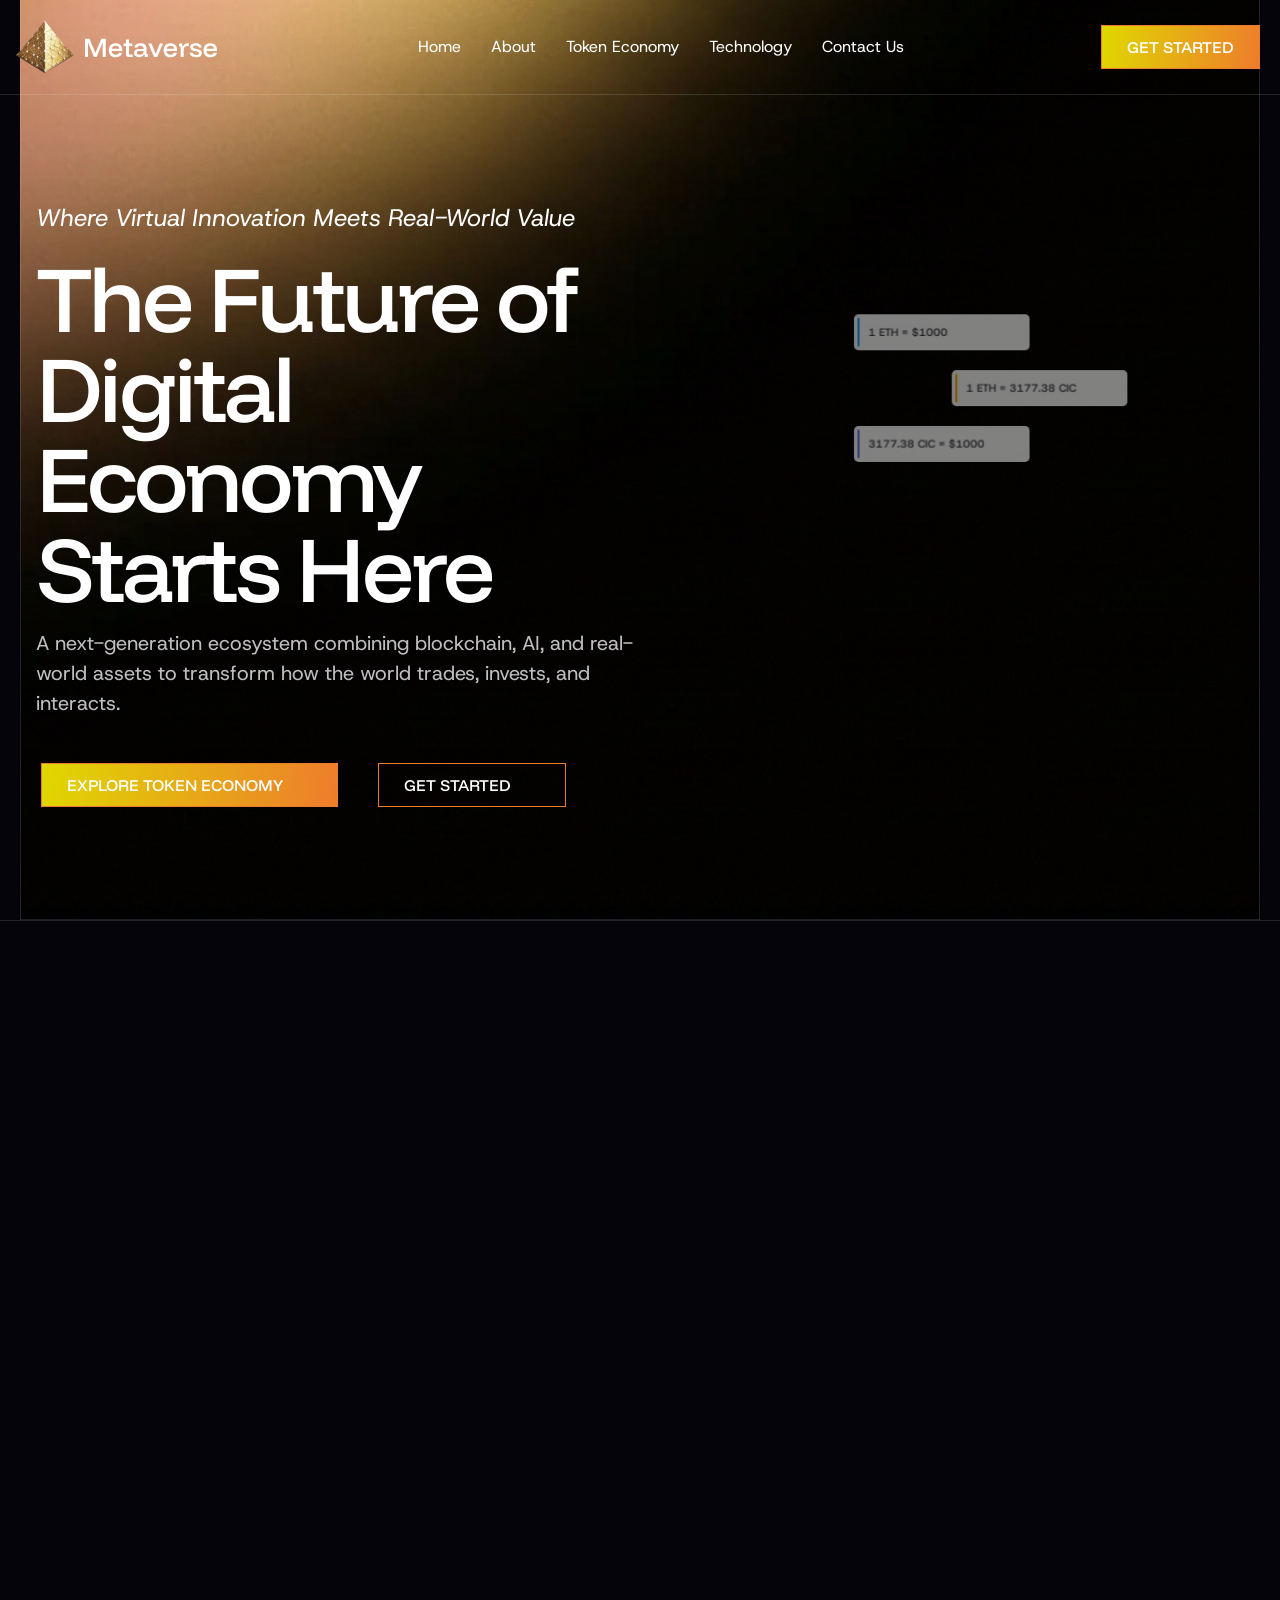
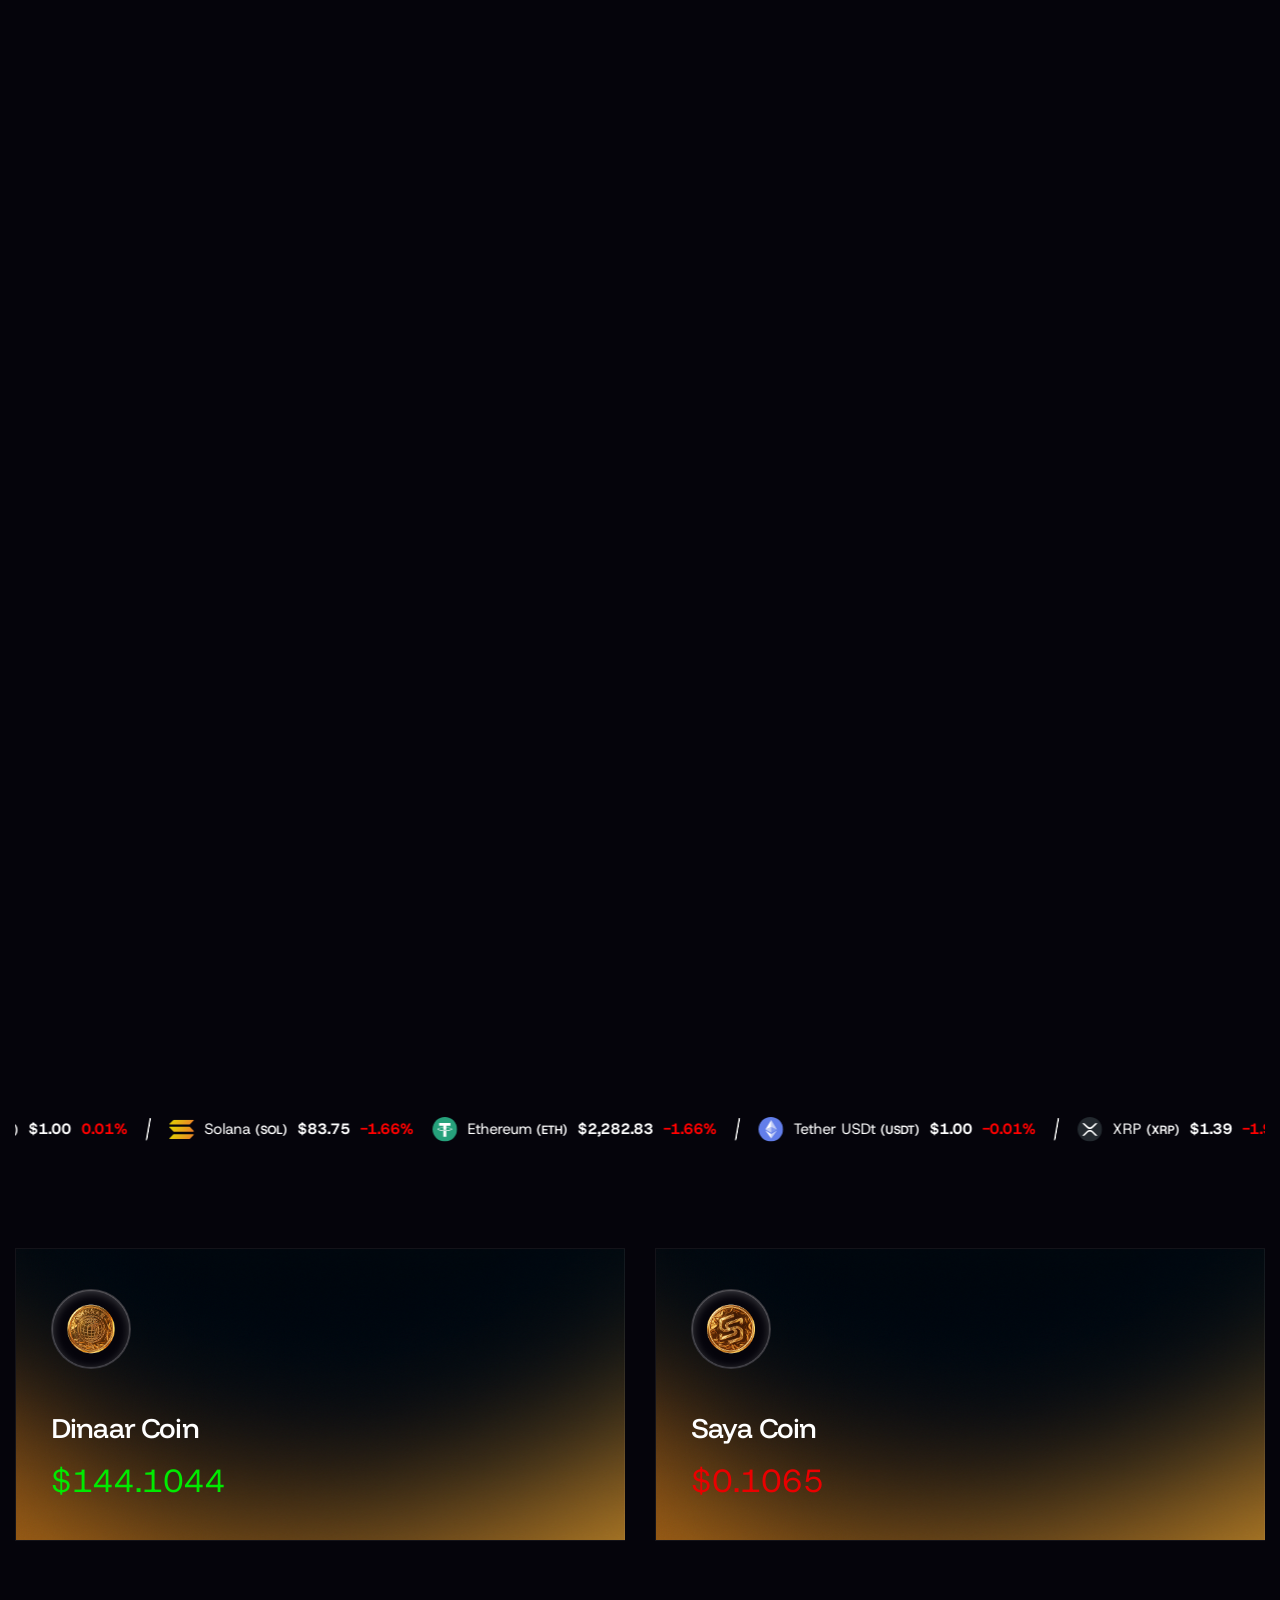
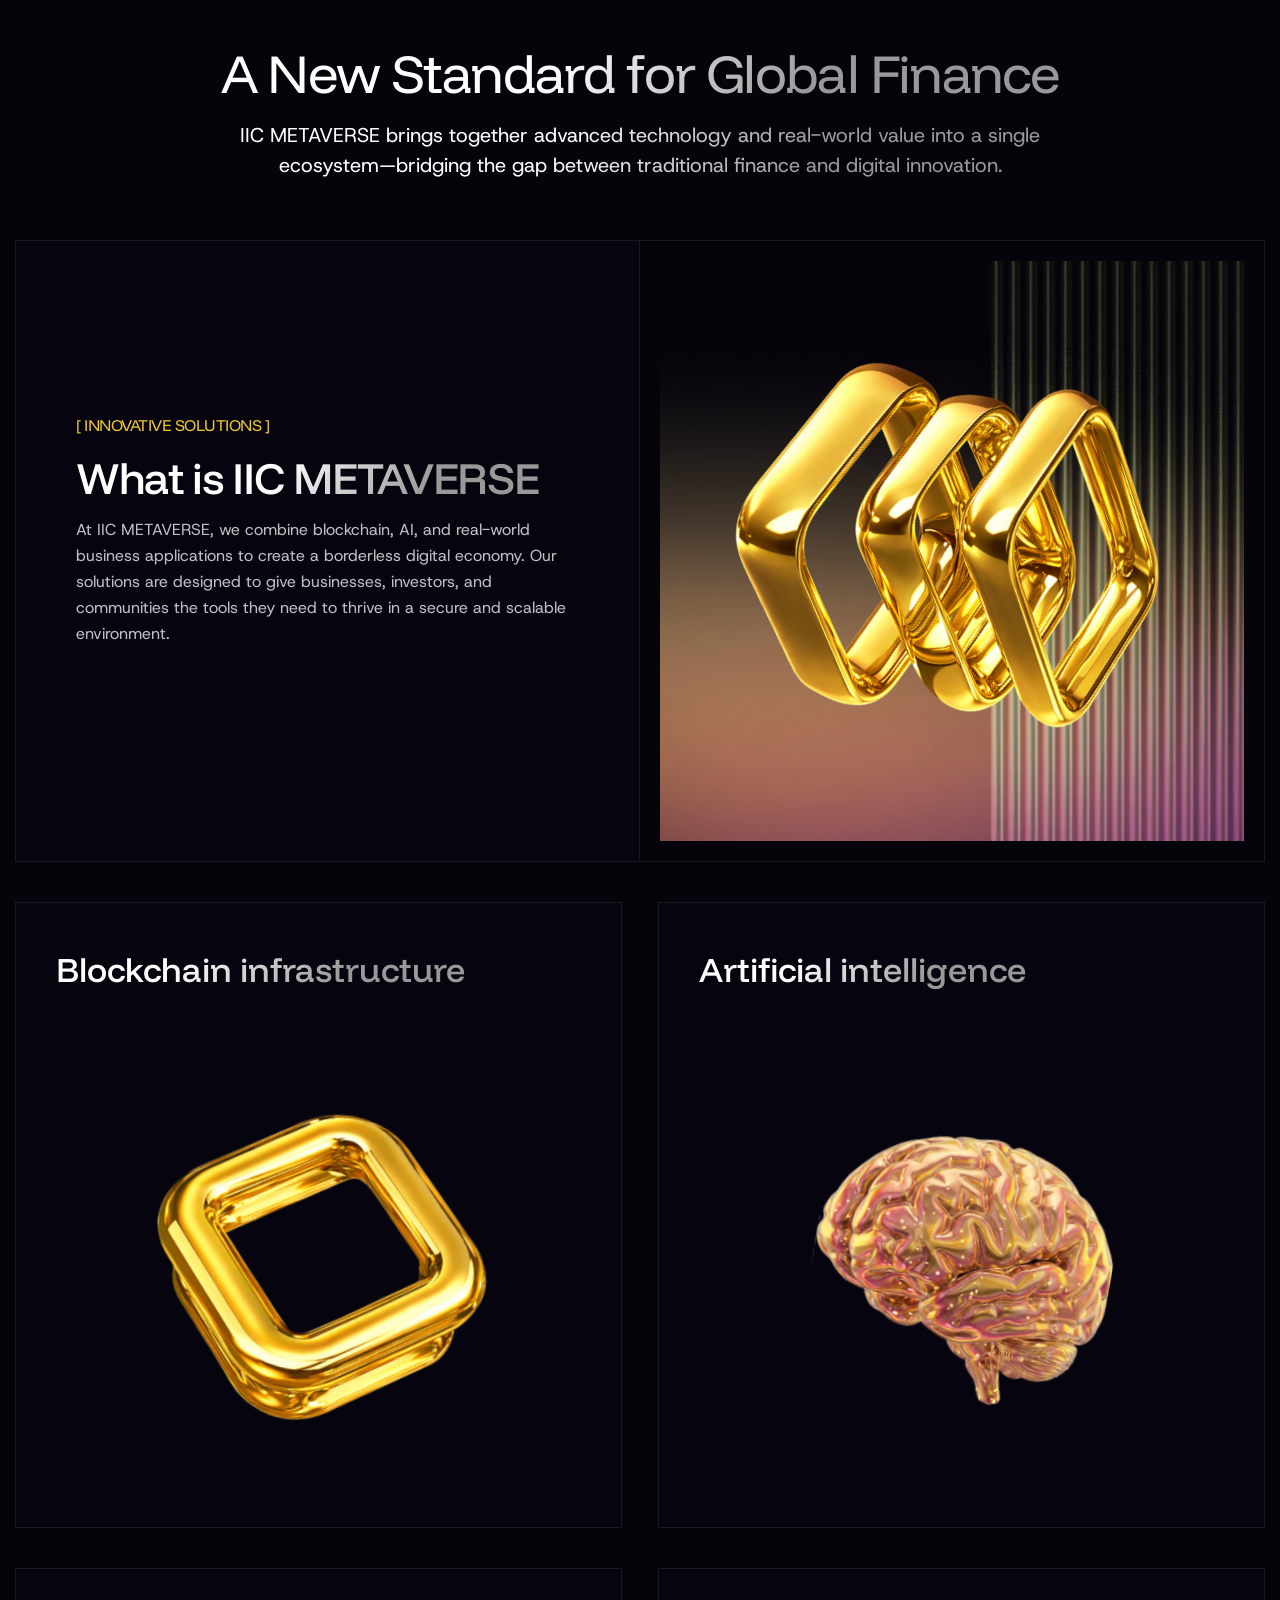
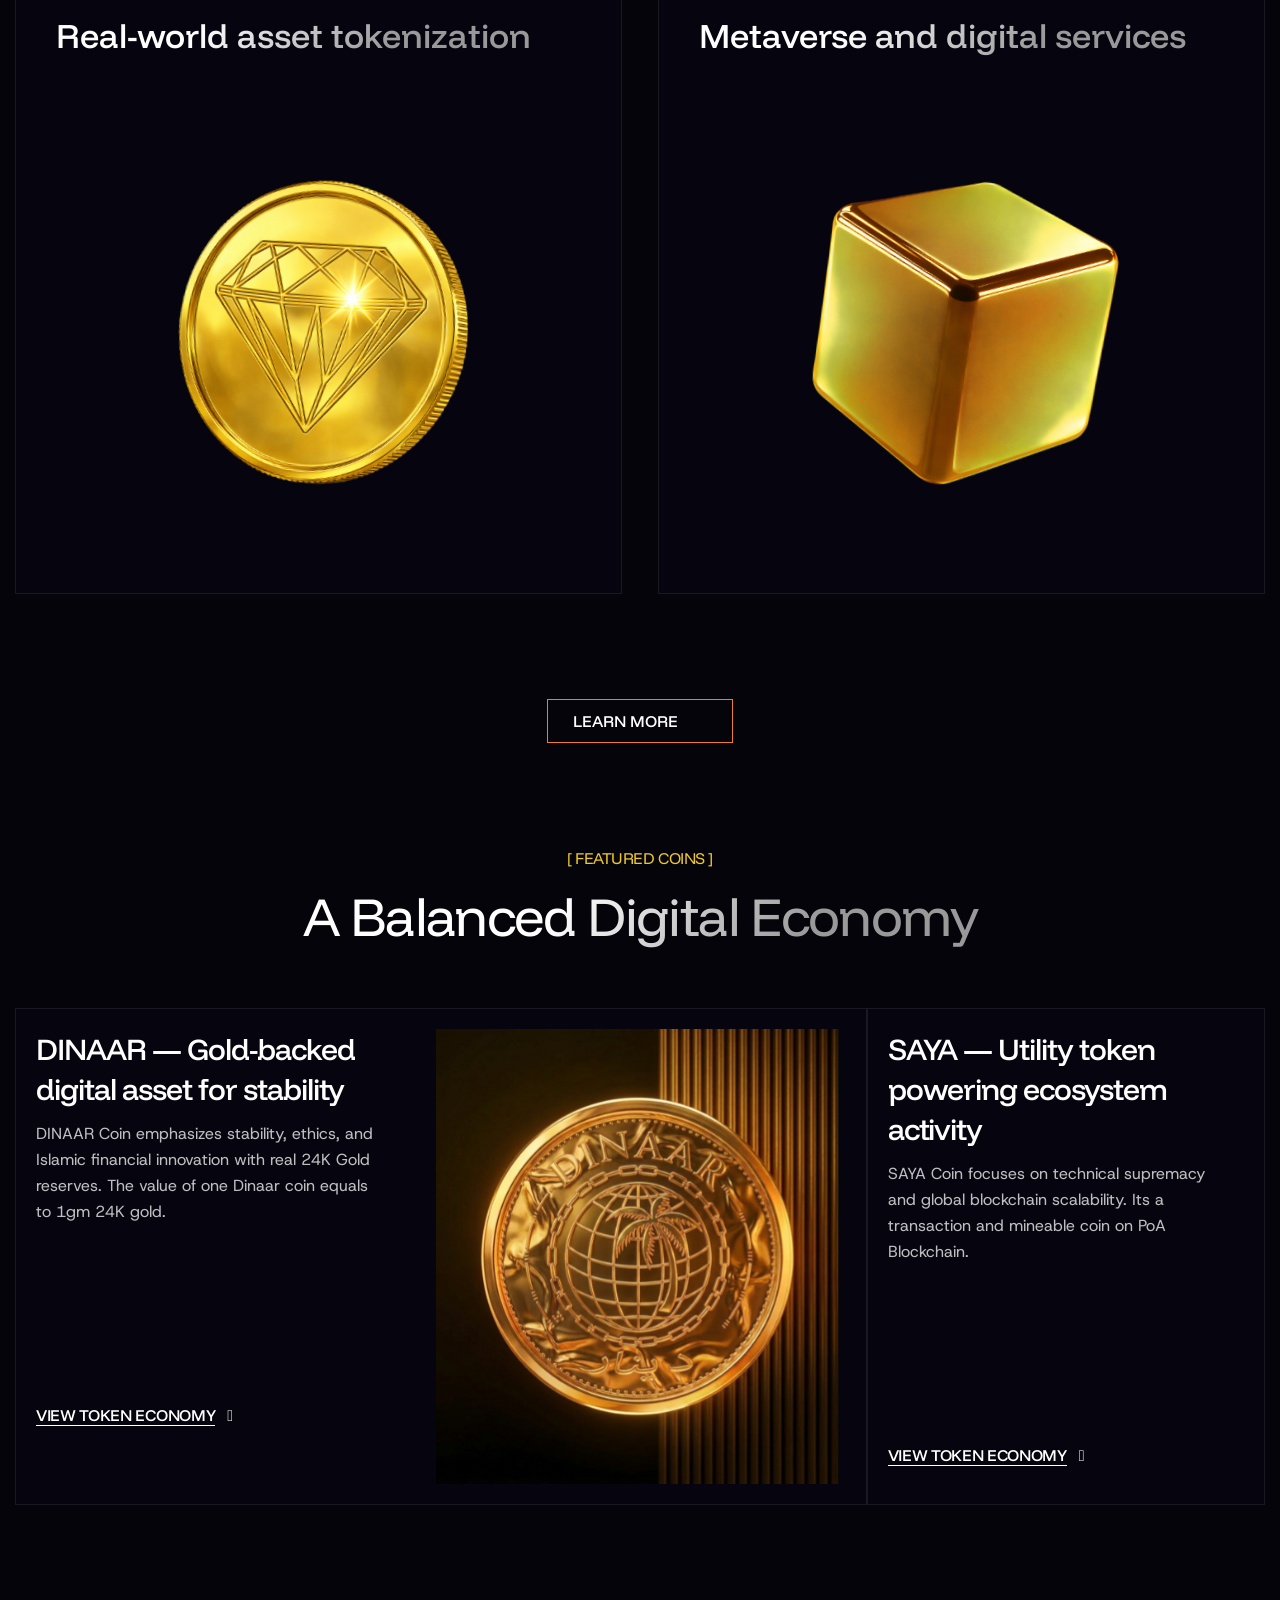
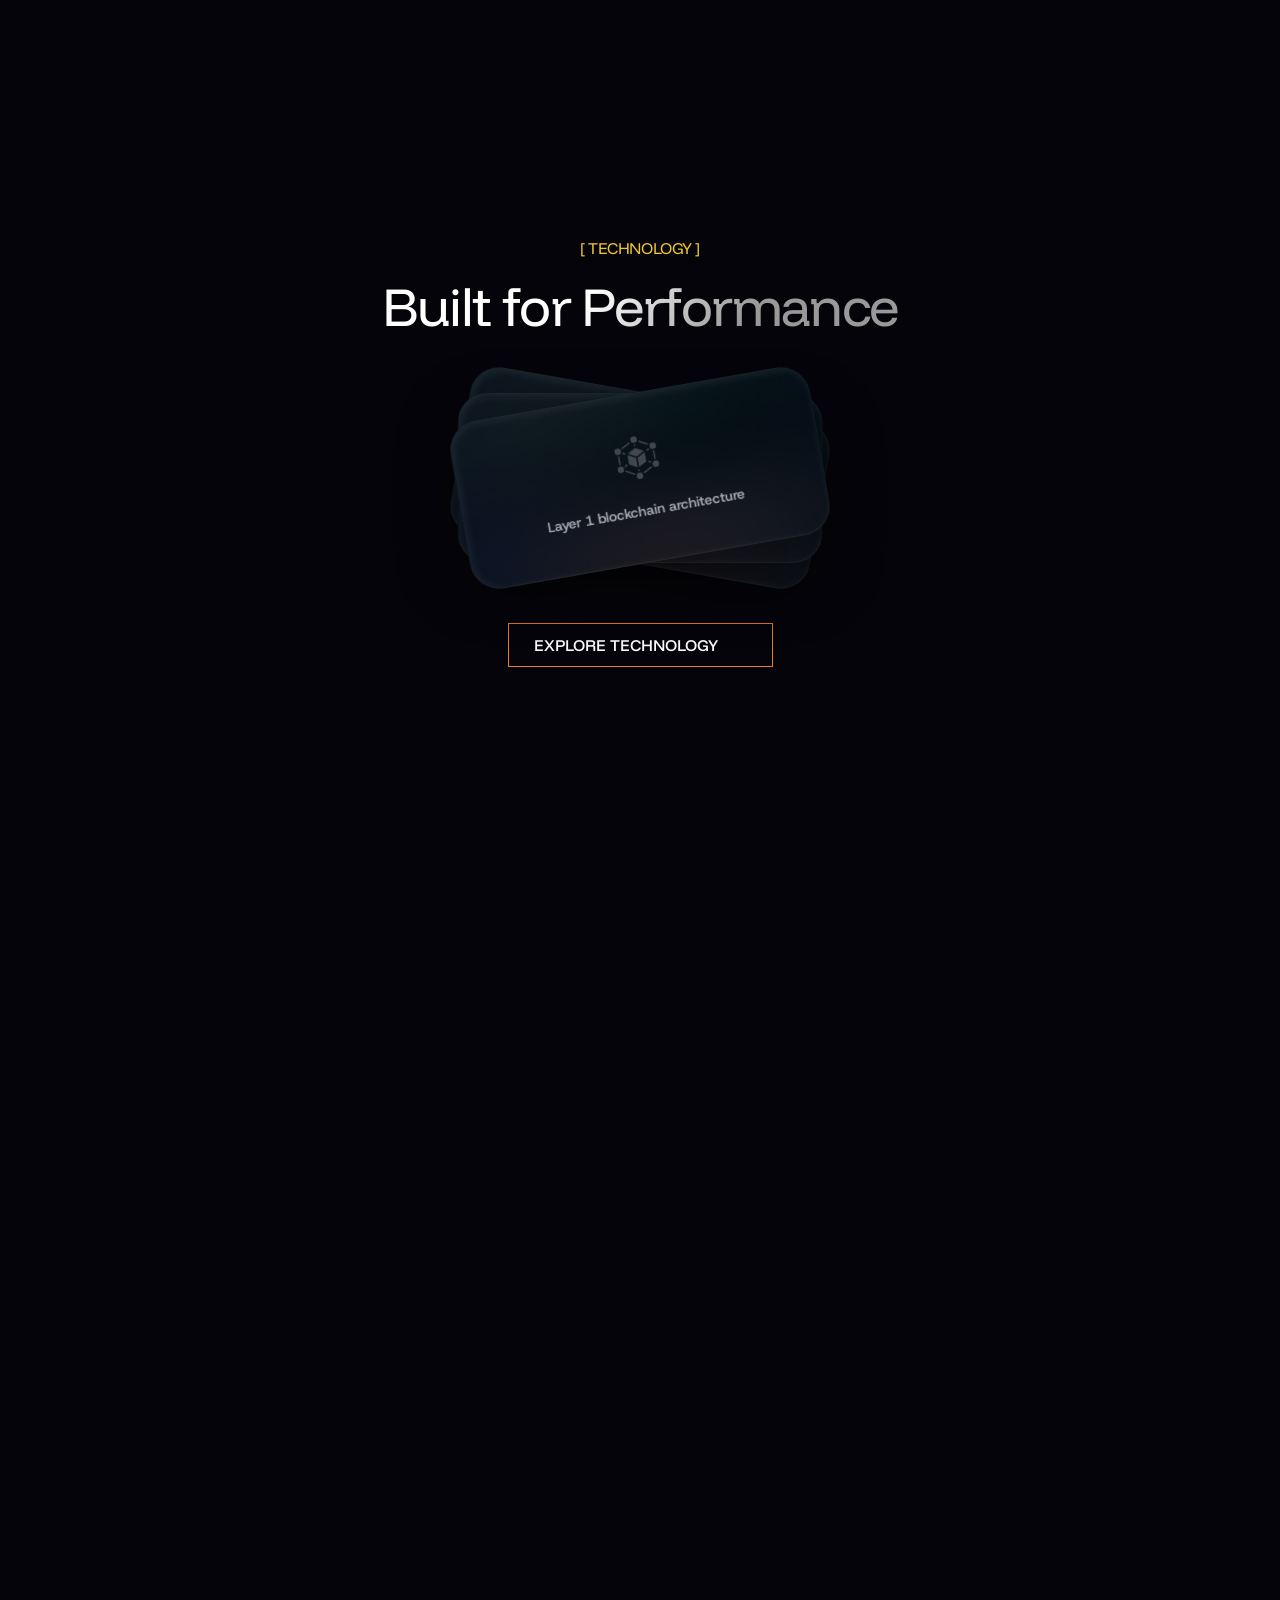
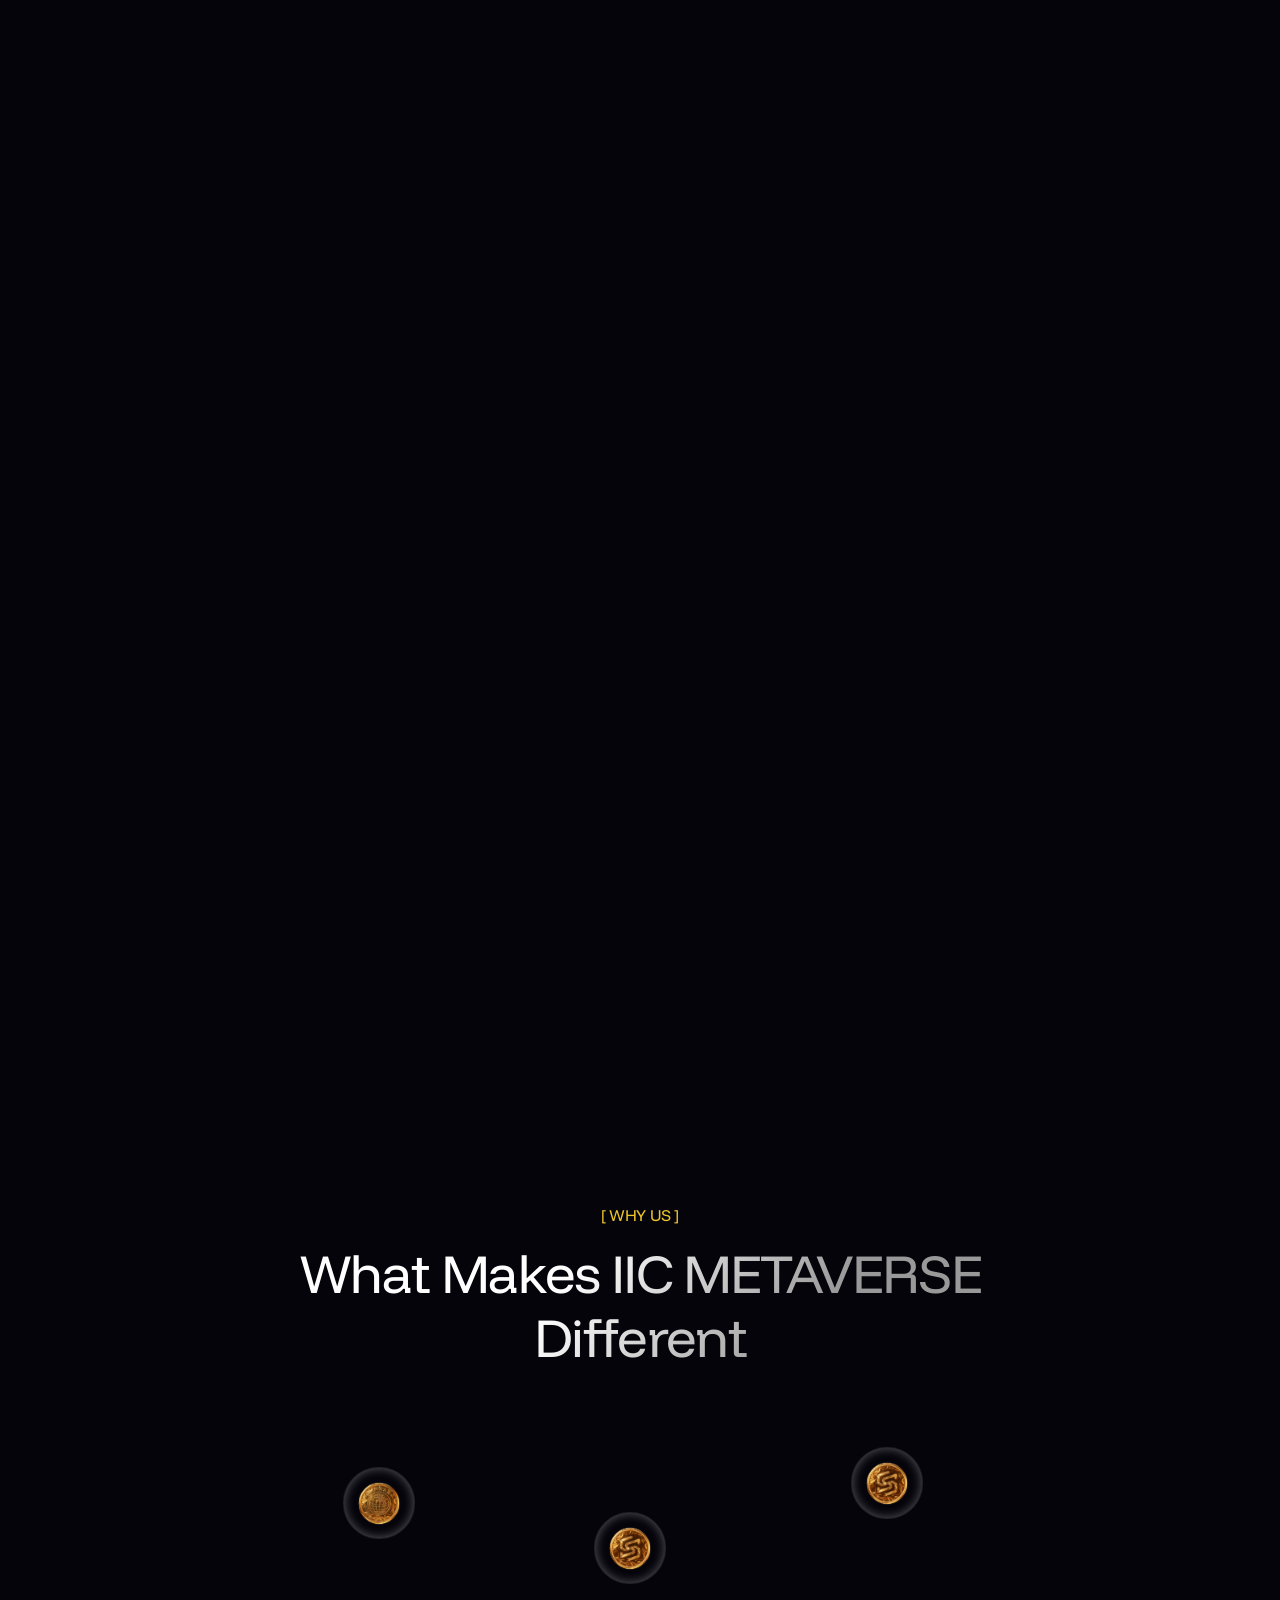
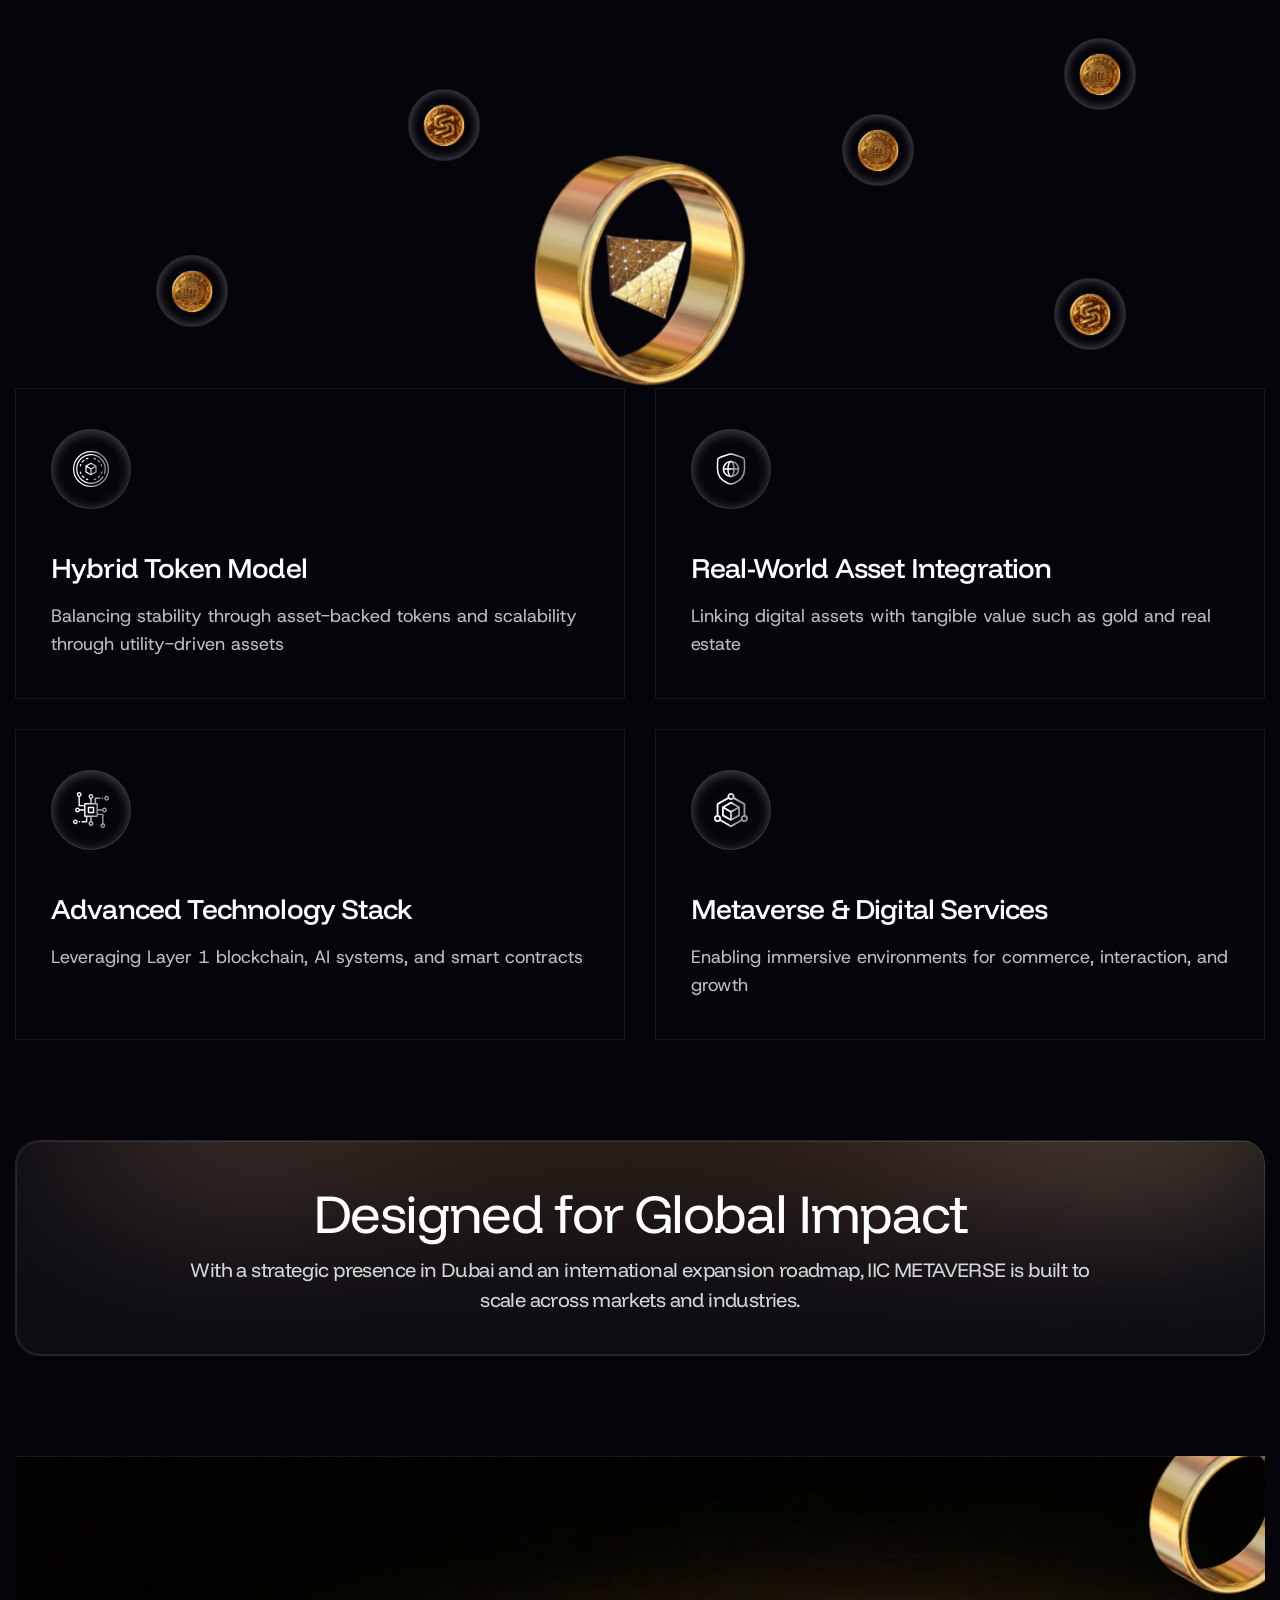
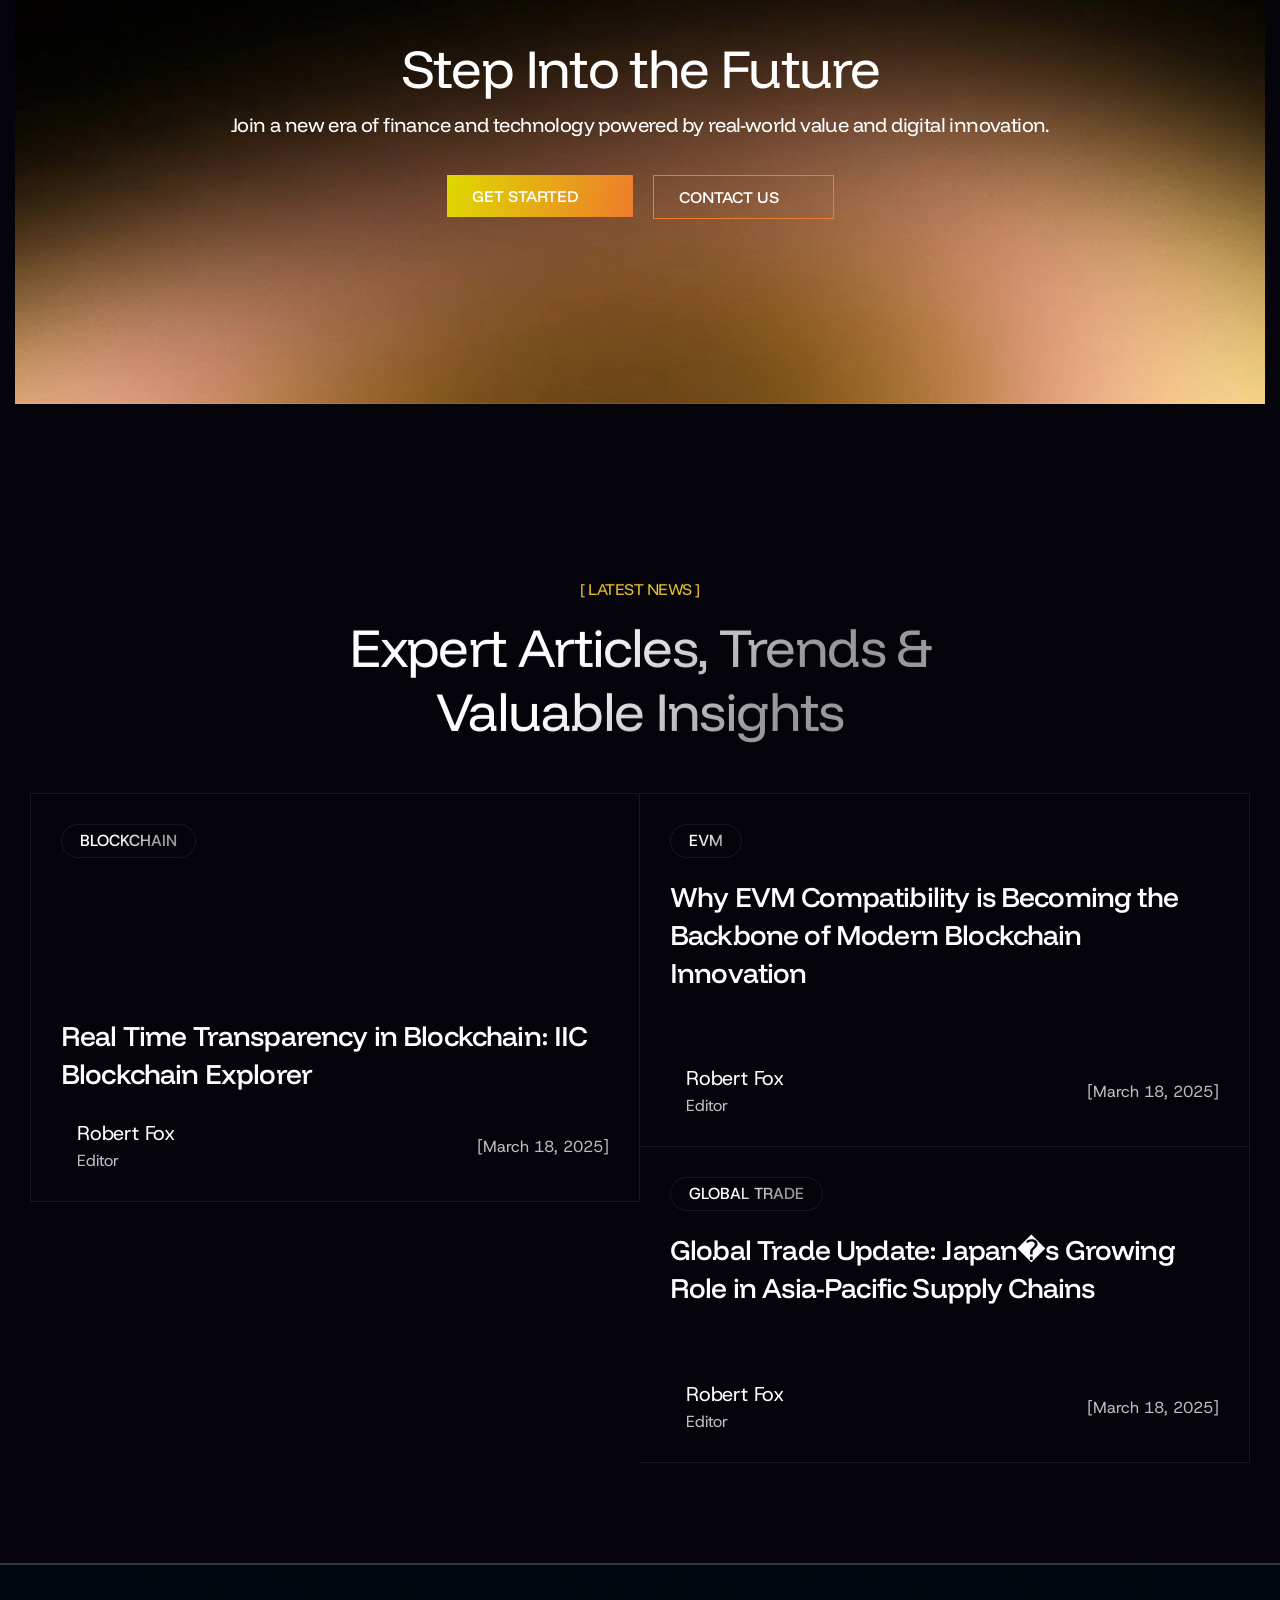
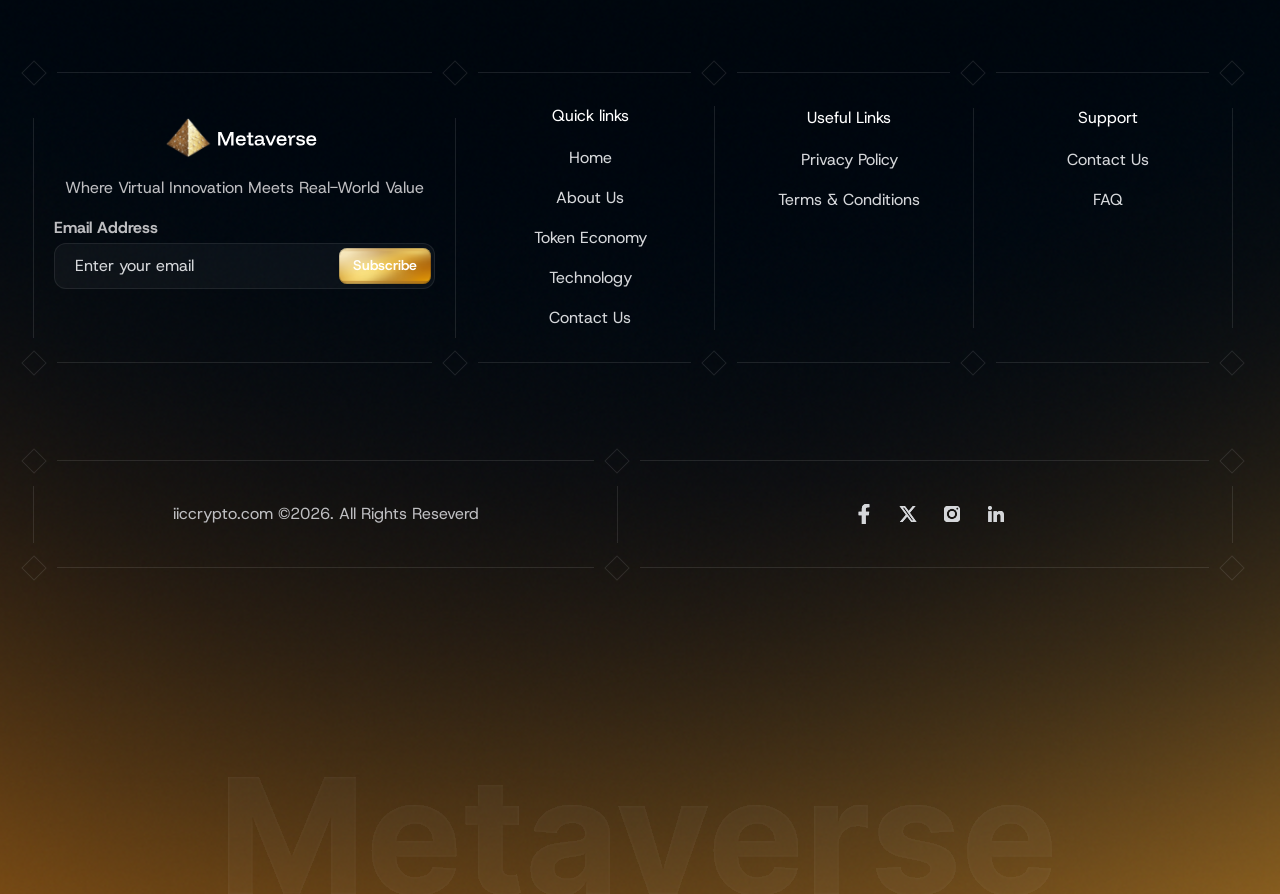
==== commit 92e52f78: "make responsive" ====
--- a/index.html
+++ b/index.html
@@ -1463,7 +1463,7 @@
 
         window.addEventListener('scroll', () => {
 
-            if (window.innerWidth <= 991) {
+            if (window.innerWidth <= 1024) {
                 cards.forEach(card => card.style.transform = '');
                 return;
             }
@@ -1510,6 +1510,7 @@
 
 
     </script>
+
     <script>
         // Navbar background on scroll
         const navbar = document.querySelector('.navbar');
--- a/assests/css/style.css
+++ b/assests/css/style.css
@@ -3568,11 +3568,17 @@
 }
 
 .inner-box-one {
-    background: linear-gradient(180deg, #05040B 0%, #002800 100%);
+    /* background: linear-gradient(180deg, #05040B 0%, #002800 100%); */
+    background-image: url(/assests/images/footerbg.svg);
+    background-repeat: no-repeat;
+    background-size: cover;
 }
 
 .inner-box-two {
-    background: linear-gradient(180deg, #05040B 0%, #280000 100%);
+    background-image: url(/assests/images/footerbg.svg);
+    background-repeat: no-repeat;
+    background-size: cover;
+    /* background: linear-gradient(180deg, #05040B 0%, #280000 100%); */
 }
 
 .coin-box-price-text-green {
@@ -4683,7 +4689,7 @@
     width: 100%;
     max-width: 80px;
     height: 80px;
-    margin-bottom: 80px;
+    margin-bottom: 40px;
     display: flex;
     box-shadow: inset 0 2px 12px #ffffff42;
 }
@@ -10296,7 +10302,161 @@
     }
 }
 
+@media screen and (max-width: 1399px) {
+
+    .technology-card-wrapper.left {
+        flex: 0 auto;
+        justify-content: space-between;
+    }
+
+    .technology-card-wrapper.right {
+        border-left-style: solid;
+        border-left-color: #ffffff14;
+        flex: 0 auto;
+        justify-content: space-between;
+    }
+
+    .technology-card-typography {
+        grid-row-gap: 180px;
+        max-width: 420px;
+        padding-left: 20px;
+        padding-right: 20px;
+    }
+
+    .technology-card-title {
+        font-size: 30px;
+        line-height: 40px;
+    }
+
+    .technology-card-image-wrapper.right-card-image,
+    .technology-card-image-wrapper.left-card-image {
+        min-height: auto;
+    }
+
+    .technology-card-image {
+        object-fit: cover;
+        flex: 0 auto;
+    }
+
+    .technology-card-image-single {
+        padding-right: 10px;
+    }
+
+    .about-us-gallery-image-wrapper {
+        grid-column-gap: 15px;
+        grid-row-gap: 16px;
+        grid-template-rows: auto;
+        grid-template-columns: 1fr 3fr 1fr;
+        grid-auto-columns: 1fr;
+        margin-bottom: 40px;
+        display: grid;
+    }
+
+    .about-us-gallery-image.middle {
+        max-width: 100%;
+    }
+
+    .community-spotlight-image {
+        max-width: 100px;
+    }
+}
+
+@media screen and (max-width: 1199px) {
+
+    .community-spotlight-image {
+        max-width: 80px;
+    }
+}
+
+@media screen and (max-width: 1024px) {
+    .banner-title-hv2 {
+        letter-spacing: -2px;
+        font-size: 72px;
+        line-height: 80px;
+    }
+
+    .banner-description-hv2-topheader {
+        font-size: 20px;
+        line-height: 30px;
+    }
+
+    .home-banner-button-wrapper {
+        gap: 15px;
+    }
+
+    .inner-button-wrap,
+    .primary-button {
+        font-size: 14px;
+    }
+
+    .inner-button-wrap,
+    .primary-button-wrap {
+        padding: 10px;
+    }
+
+    .technology-card-wrapper.left {
+        flex: 0 auto;
+        justify-content: space-between;
+    }
+
+    .technology-card-wrapper.right {
+        border-left-style: solid;
+        border-left-color: #ffffff14;
+        flex: 0 auto;
+        justify-content: space-between;
+    }
+
+    .technology-card-typography {
+        grid-row-gap: 180px;
+        max-width: 350px;
+        padding-left: 20px;
+        padding-right: 20px;
+    }
+
+    .technology-card-title {
+        font-size: 30px;
+        line-height: 40px;
+    }
+
+    .technology-card-image-wrapper.right-card-image,
+    .technology-card-image-wrapper.left-card-image {
+        min-height: auto;
+    }
+
+    .technology-card-image {
+        object-fit: cover;
+        flex: 0 auto;
+    }
+
+    .technology-card-image-single {
+        padding-right: 10px;
+    }
+
+    .about-us-gallery-image-wrapper {
+        grid-column-gap: 15px;
+        grid-row-gap: 16px;
+        grid-template-rows: auto;
+        grid-template-columns: 1fr 3fr 1fr;
+        grid-auto-columns: 1fr;
+        margin-bottom: 40px;
+        display: grid;
+    }
+
+    .about-us-gallery-image.middle {
+        max-width: 100%;
+    }
+
+    .community-spotlight-image {
+        max-width: 80px;
+    }
+
+}
+
 @media screen and (max-width: 991px) {
+    .community-spotlight-image {
+        max-width: 75px;
+    }
+
     h1 {
         font-size: 72px;
         line-height: 82px;
@@ -10717,6 +10877,8 @@
         max-width: 100%;
         min-height: auto;
         padding: 30px 24px;
+
+        align-items: center;
     }
 
     .features-typography-card.top-border-none {
@@ -12353,14 +12515,15 @@
         flex-direction: column;
     }
 
-     .secont-bio{
+    .secont-bio {
         text-align: left;
     }
 
-    .about-owner-section.second  {
+    .about-owner-section.second {
         flex-direction: column-reverse;
     }
-        .about-owner-section img {
+
+    .about-owner-section img {
         max-height: 300px;
     }
 }
@@ -12432,7 +12595,7 @@
         /* padding-bottom: 80px; */
     }
 
-    
+
 
     .section.features-hv2 {
         padding-top: 80px;
@@ -14038,7 +14201,7 @@
         line-height: 42px;
     }
 
-    .secont-bio{
+    .secont-bio {
         text-align: left;
     }
 
--- a/assests/css/style2.css
+++ b/assests/css/style2.css
@@ -487,6 +487,555 @@
     color: var(--colors--primary);
 }
 
+.scroll-section {
+    height: 300vh;
+    position: relative;
+}
+
+.sticky-box {
+    position: sticky;
+    top: 0;
+    height: 100dvh;
+
+    display: flex;
+    flex-direction: column;
+    justify-content: center;
+    align-items: center;
+
+    overflow: hidden;
+}
+
+
+.card p {
+    font-size: 14px;
+    line-height: 19px;
+    color: #A4A7AE;
+    font-weight: 600;
+}
+
+.card svg {
+    margin-bottom: 23px;
+}
+
+/* DEFAULT SVG COLOR */
+.card svg path {
+    fill: #414651;
+    transition: fill 0.35s ease;
+}
+
+/* HOVER SVG COLOR */
+.card:hover svg path {
+    fill: #FFFFFE;
+}
+
+.cards-wrap {
+    position: relative;
+    width: 1400px;
+    height: 280px;
+}
+
+.card {
+    max-width: 365px;
+    width: 100%;
+    height: 170px;
+
+    border-radius: 30px;
+
+    position: absolute;
+    left: 50%;
+    top: 50%;
+
+    transform: translate(-50%, -50%);
+
+    display: flex;
+    flex-direction: column;
+    align-items: center;
+    justify-content: center;
+
+    background: #000A14;
+    background-image: url('/assests/images/techcardbg.svg');
+    background-repeat: no-repeat;
+    background-size: cover;
+    background-position: center;
+
+    border: 1px solid rgba(255, 255, 255, 0.06);
+
+    box-shadow:
+        inset 2px 2px 10px rgba(255, 255, 255, 0.08),
+        0 20px 60px rgba(0, 0, 0, 0.45);
+
+    transition:
+        transform 0.3s ease,
+        box-shadow 0.3s ease;
+
+    will-change: transform;
+
+    overflow: hidden;
+    isolation: isolate;
+}
+
+.card.why-two-token {
+    max-width: 560px;
+    height: 200px;
+}
+
+/* TOP LEFT WHITE GLOW */
+.card::before {
+    content: "";
+    position: absolute;
+
+    width: 180px;
+    height: 180px;
+
+    top: -90px;
+    left: -90px;
+
+    border-radius: 50%;
+
+    background: #FFFFFF;
+
+    opacity: 0;
+
+    filter: blur(112px);
+
+    transition: opacity 0.4s ease;
+
+    z-index: -1;
+}
+
+/* BOTTOM RIGHT YELLOW GLOW */
+.card::after {
+    content: "";
+    position: absolute;
+
+    width: 220px;
+    height: 220px;
+
+    bottom: -120px;
+    right: -120px;
+
+    border-radius: 50%;
+
+    background: linear-gradient(100.67deg,
+            #DFD800 0%,
+            #EE7C2C 100%);
+
+    opacity: 0;
+
+    filter: blur(87px);
+
+    transition: opacity 0.4s ease;
+
+    z-index: -1;
+}
+
+.card:hover::before,
+.card:hover::after {
+    opacity: 0.9;
+}
+
+.card:hover {
+    transform:
+        translate(-50%, -50%) scale(1.03);
+
+    box-shadow:
+        inset 2px 2px 10px rgba(255, 255, 255, 0.12),
+        0 25px 80px rgba(0, 0, 0, 0.55);
+}
+
+.card img {
+    width: 70px;
+}
+
+.card h2 {
+    font-size: 24px;
+    line-height: 28px;
+    font-weight: 600;
+    margin-top: 5px;
+}
+
+.card-1 {
+    z-index: 4;
+}
+
+.card-2 {
+    z-index: 3;
+}
+
+.card-3 {
+    z-index: 2;
+}
+
+.card-4 {
+    z-index: 1;
+}
+
+.how-to-work-section {
+    background-color: #FFFFFF05;
+    box-shadow:
+        inset 0px 2px 4px -2px #0A0D120F,
+        0px 4px 6px -1px #0A0D121A;
+    border: 1px solid #FFFFFF1A;
+    position: relative;
+}
+
+
+/* .how-to-work-section-wrapper {
+    padding-top: 120px;
+    padding-bottom: 120px;
+} */
+
+.slider-wrapper {
+    max-width: 956px;
+    width: 100%;
+    height: 430px;
+    margin-left: auto;
+    margin-right: auto;
+    background-color: #181D27;
+    border: 1px solid #FFFFFF0F;
+    box-shadow:
+        inset 0px 2px 4px -2px #0A0D120F,
+        0px 4px 6px 0px #0A0D121A;
+    margin-top: 50px;
+    border-radius: 20px;
+    display: flex;
+    justify-content: space-between;
+    position: relative;
+    overflow: hidden;
+}
+
+.slider-bg {
+    position: absolute;
+    transform: rotateZ(-15deg);
+    left: -100px;
+    overflow: hidden;
+}
+
+.slider-right-side-img {
+    max-width: 440px;
+    height: 387px;
+    border-radius: 16px 16px 0 0;
+    overflow: hidden;
+    margin-top: 40px;
+    margin-right: 12px;
+    margin-left: 40px;
+
+    object-fit: cover;
+}
+
+.slider-content {
+    padding-left: 40px;
+    padding-top: 80px;
+    max-width: 490px;
+    width: 100%;
+}
+
+.slider-content h2 {
+    font-size: 30px;
+    line-height: 30px;
+    margin-top: 18px;
+    margin-bottom: 18px;
+}
+
+.slider-inner-content p {
+    font-size: 18px;
+    line-height: 28px;
+    color: #FFFFFF;
+    font-weight: 400;
+    margin-bottom: 6px;
+}
+
+.list img {
+    width: 20px;
+}
+
+.list-items {
+    display: flex;
+    gap: 10px;
+    align-items: center;
+}
+
+.slider-inner-content p:last-child {
+    margin-bottom: 0;
+}
+
+/* Custom Slider for How it Works */
+.how-to-work-section.scroll-section {
+    height: 600vh !important;
+    /* 6 slides */
+}
+
+.how-to-work-section .sticky-box {
+    position: sticky;
+    top: 0;
+    height: 100vh;
+    display: flex;
+    flex-direction: column;
+    align-items: center;
+    justify-content: center;
+    overflow: hidden;
+}
+
+.top-tabs {
+    display: flex;
+    gap: 18px;
+    /* background: rgba(255, 255, 255, 0.04); */
+    /* border: 1px solid rgba(255, 255, 255, 0.06); */
+    padding-top: 20px;
+    padding-bottom: 20px;
+    border-radius: 18px;
+    /* margin-bottom: 40px; */
+    backdrop-filter: blur(10px);
+    z-index: 10;
+}
+
+.tab {
+    width: 140px;
+    padding-bottom: 12px;
+    position: relative;
+    opacity: 0.45;
+    transition: 0.35s ease;
+    color: white;
+    text-align: center;
+    cursor: pointer;
+    font-size: 16px;
+    font-weight: 600;
+}
+
+.tab.active {
+    opacity: 1;
+}
+
+.tab-line {
+    width: 100%;
+    height: 2px;
+    background: rgba(255, 255, 255, 0.12);
+    margin-top: 14px;
+    overflow: hidden;
+    border-radius: 20px;
+}
+
+.tab-line span {
+    display: block;
+    width: 0%;
+    height: 100%;
+    background: linear-gradient(90deg, #DFD800, #EE7C2C);
+    transition: width 0.4s ease;
+}
+
+.tab.active .tab-line span {
+    width: 100%;
+}
+
+.slider-container {
+    width: 100%;
+    max-width: 956px;
+    position: relative;
+    height: 430px;
+    overflow: visible;
+    /* Allow stack to be seen if needed, or hidden */
+}
+
+.how-to-work-section .slider-wrapper {
+    position: absolute;
+    top: 50%;
+    left: 50%;
+    transform: translate(-50%, -50%);
+    opacity: 0;
+    transition: transform 0.7s ease, opacity 0.7s ease, filter 0.7s ease;
+    margin-top: 0 !important;
+    /* Reset margin */
+}
+
+.how-to-work-section .slider-wrapper.active {
+    opacity: 1;
+    transform: translate(-50%, -50%) scale(1);
+    z-index: 5;
+    filter: blur(0px);
+}
+
+.how-to-work-section .slider-wrapper.prev {
+    opacity: 0.18;
+    transform: translate(-165%, -50%) scale(0.78);
+    z-index: 2;
+    filter: blur(1px);
+}
+
+.how-to-work-section .slider-wrapper.next {
+    opacity: 0.18;
+    transform: translate(65%, -50%) scale(0.78);
+    z-index: 2;
+    filter: blur(1px);
+}
+
+/* Navbar Backdrop for readability */
+.navbar.scrolled {
+    backdrop-filter: blur(15px) !important;
+    background-color: rgba(0, 0, 0, 0.4) !important;
+    transition: background-color 0.3s ease, backdrop-filter 0.3s ease;
+}
+
+/* Hover animation for coin icons and cards */
+.solving-card {
+    cursor: pointer;
+    transition: transform 0.4s cubic-bezier(0.175, 0.885, 0.32, 1.275), box-shadow 0.4s ease;
+}
+
+.solving-card:hover {
+    transform: translateY(-5px) scale(1.02);
+    box-shadow: 0 10px 20px rgba(0, 0, 0, 0.3);
+}
+
+.solving-card .solving-card-icon {
+    transition: transform 0.4s cubic-bezier(0.175, 0.885, 0.32, 1.275);
+}
+
+.solving-card:hover .solving-card-icon {
+    transform: scale(1.15) rotate(8deg);
+}
+
+
+
+@media screen and (max-width: 479px) {
+    .features-hv2 .card p {
+        font-size: 18px;
+        line-height: 28px;
+    }
+}
+
+@media screen and (max-width: 1024px) {
+
+    .features-hv2 .scroll-section {
+        height: auto !important;
+        padding-top: 0;
+        padding-bottom: 0;
+    }
+
+    .features-hv2 .sticky-box {
+        position: static !important;
+        height: auto !important;
+    }
+
+    .features-hv2 .cards-wrap {
+        width: 100%;
+        height: auto;
+        display: grid;
+        grid-template-columns: 1fr 1fr 1fr;
+        gap: 20px;
+        padding-left: 10px;
+        padding-right: 10px;
+        margin-top: 40px;
+        margin-bottom: 40px;
+        position: static;
+    }
+
+    .features-hv2 .cards-wrap.token-economy {
+        grid-template-columns: 1fr 1fr;
+    }
+
+    .features-hv2 .card {
+        position: static;
+        transform: none !important;
+        width: 100%;
+        max-width: none;
+    }
+
+    .features-hv2 .card:hover {
+        transform: scale(1.02) !important;
+    }
+
+
+}
+
+@media screen and (max-width: 991px) {
+    .features-hv2 .scroll-section {
+        height: auto !important;
+        padding-top: 0;
+        padding-bottom: 0;
+    }
+
+    .features-hv2 .sticky-box {
+        position: static !important;
+        height: auto !important;
+    }
+
+    .features-hv2 .cards-wrap {
+        width: 100%;
+        height: auto;
+        display: grid;
+        grid-template-columns: 1fr;
+        gap: 20px;
+        padding-left: 10px;
+        padding-right: 10px;
+        margin-top: 40px;
+        margin-bottom: 40px;
+        position: static;
+    }
+
+    .features-hv2 .card {
+        position: static;
+        transform: none !important;
+        width: 100%;
+        max-width: none;
+    }
+
+    .features-hv2 .card:hover {
+        transform: scale(1.02) !important;
+    }
+
+    .how-to-work-section.scroll-section {
+        height: auto !important;
+        padding-top: 40px;
+        margin-top: 60px;
+        padding-bottom: 40px;
+    }
+
+    .how-to-work-section .sticky-box {
+        position: static !important;
+        height: auto !important;
+    }
+
+    .how-to-work-section .top-tabs {
+        display: none !important;
+    }
+
+    .how-to-work-section .slider-container {
+        height: auto !important;
+        position: static !important;
+        display: flex !important;
+        flex-direction: column;
+        gap: 30px;
+    }
+
+    .how-to-work-section .slider-wrapper {
+        position: static !important;
+        transform: none !important;
+        opacity: 1 !important;
+        filter: none !important;
+        height: auto !important;
+        flex-direction: column;
+        /* padding-bottom: 30px; */
+        background-color: #181D27;
+        margin-top: 0 !important;
+    }
+
+    .how-to-work-section .slider-content {
+        padding: 30px 20px 0 20px;
+        max-width: 100%;
+    }
+
+    .how-to-work-section .slider-right-side-img {
+        margin: 20px auto 0 auto;
+        max-width: 90%;
+        width: 100%;
+        height: auto;
+    }
+
+    .how-to-work-section .slider-bg {
+        display: none !important;
+    }
+}
+
 
 @media screen and (max-width: 991px) {
     body {
@@ -858,507 +1407,4 @@
         text-align: center;
     }
 
-}
-
-.scroll-section {
-    height: 300vh;
-    position: relative;
-}
-
-.sticky-box {
-    position: sticky;
-    top: 0;
-    height: 100dvh;
-
-    display: flex;
-    flex-direction: column;
-    justify-content: center;
-    align-items: center;
-
-    overflow: hidden;
-}
-
-
-.card p {
-    font-size: 14px;
-    line-height: 19px;
-    color: #A4A7AE;
-    font-weight: 600;
-}
-
-.card svg {
-    margin-bottom: 23px;
-}
-
-/* DEFAULT SVG COLOR */
-.card svg path {
-    fill: #414651;
-    transition: fill 0.35s ease;
-}
-
-/* HOVER SVG COLOR */
-.card:hover svg path {
-    fill: #FFFFFE;
-}
-
-.cards-wrap {
-    position: relative;
-    width: 1400px;
-    height: 280px;
-}
-
-.card {
-    max-width: 365px;
-    width: 100%;
-    height: 170px;
-
-    border-radius: 30px;
-
-    position: absolute;
-    left: 50%;
-    top: 50%;
-
-    transform: translate(-50%, -50%);
-
-    display: flex;
-    flex-direction: column;
-    align-items: center;
-    justify-content: center;
-
-    background: #000A14;
-    background-image: url('/assests/images/techcardbg.svg');
-    background-repeat: no-repeat;
-    background-size: cover;
-    background-position: center;
-
-    border: 1px solid rgba(255, 255, 255, 0.06);
-
-    box-shadow:
-        inset 2px 2px 10px rgba(255, 255, 255, 0.08),
-        0 20px 60px rgba(0, 0, 0, 0.45);
-
-    transition:
-        transform 0.3s ease,
-        box-shadow 0.3s ease;
-
-    will-change: transform;
-
-    overflow: hidden;
-    isolation: isolate;
-}
-
-.card.why-two-token {
-    max-width: 560px;
-    height: 200px;
-}
-
-/* TOP LEFT WHITE GLOW */
-.card::before {
-    content: "";
-    position: absolute;
-
-    width: 180px;
-    height: 180px;
-
-    top: -90px;
-    left: -90px;
-
-    border-radius: 50%;
-
-    background: #FFFFFF;
-
-    opacity: 0;
-
-    filter: blur(112px);
-
-    transition: opacity 0.4s ease;
-
-    z-index: -1;
-}
-
-/* BOTTOM RIGHT YELLOW GLOW */
-.card::after {
-    content: "";
-    position: absolute;
-
-    width: 220px;
-    height: 220px;
-
-    bottom: -120px;
-    right: -120px;
-
-    border-radius: 50%;
-
-    background: linear-gradient(100.67deg,
-            #DFD800 0%,
-            #EE7C2C 100%);
-
-    opacity: 0;
-
-    filter: blur(87px);
-
-    transition: opacity 0.4s ease;
-
-    z-index: -1;
-}
-
-.card:hover::before,
-.card:hover::after {
-    opacity: 0.9;
-}
-
-.card:hover {
-    transform:
-        translate(-50%, -50%) scale(1.03);
-
-    box-shadow:
-        inset 2px 2px 10px rgba(255, 255, 255, 0.12),
-        0 25px 80px rgba(0, 0, 0, 0.55);
-}
-
-.card img {
-    width: 70px;
-}
-
-.card h2 {
-    font-size: 24px;
-    line-height: 28px;
-    font-weight: 600;
-    margin-top: 5px;
-}
-
-.card-1 {
-    z-index: 4;
-}
-
-.card-2 {
-    z-index: 3;
-}
-
-.card-3 {
-    z-index: 2;
-}
-
-.card-4 {
-    z-index: 1;
-}
-
-.how-to-work-section {
-    background-color: #FFFFFF05;
-    box-shadow:
-        inset 0px 2px 4px -2px #0A0D120F,
-        0px 4px 6px -1px #0A0D121A;
-    border: 1px solid #FFFFFF1A;
-    position: relative;
-}
-
-
-/* .how-to-work-section-wrapper {
-    padding-top: 120px;
-    padding-bottom: 120px;
-} */
-
-.slider-wrapper {
-    max-width: 956px;
-    width: 100%;
-    height: 430px;
-    margin-left: auto;
-    margin-right: auto;
-    background-color: #181D27;
-    border: 1px solid #FFFFFF0F;
-    box-shadow:
-        inset 0px 2px 4px -2px #0A0D120F,
-        0px 4px 6px 0px #0A0D121A;
-    margin-top: 50px;
-    border-radius: 20px;
-    display: flex;
-    justify-content: space-between;
-    position: relative;
-    overflow: hidden;
-}
-
-.slider-bg {
-    position: absolute;
-    transform: rotateZ(-15deg);
-    left: -100px;
-    overflow: hidden;
-}
-
-.slider-right-side-img {
-    max-width: 440px;
-    height: 387px;
-    border-radius: 16px 16px 0 0;
-    overflow: hidden;
-    margin-top: 40px;
-    margin-right: 12px;
-    margin-left: 40px;
-
-    object-fit: cover;
-}
-
-.slider-content {
-    padding-left: 40px;
-    padding-top: 80px;
-    max-width: 490px;
-    width: 100%;
-}
-
-.slider-content h2 {
-    font-size: 30px;
-    line-height: 30px;
-    margin-top: 18px;
-    margin-bottom: 18px;
-}
-
-.slider-inner-content p {
-    font-size: 18px;
-    line-height: 28px;
-    color: #FFFFFF;
-    font-weight: 400;
-    margin-bottom: 6px;
-}
-
-.list img {
-    width: 20px;
-}
-
-.list-items {
-    display: flex;
-    gap: 10px;
-    align-items: center;
-}
-
-.slider-inner-content p:last-child {
-    margin-bottom: 0;
-}
-
-/* Custom Slider for How it Works */
-.how-to-work-section.scroll-section {
-    height: 600vh !important;
-    /* 6 slides */
-}
-
-.how-to-work-section .sticky-box {
-    position: sticky;
-    top: 0;
-    height: 100vh;
-    display: flex;
-    flex-direction: column;
-    align-items: center;
-    justify-content: center;
-    overflow: hidden;
-}
-
-.top-tabs {
-    display: flex;
-    gap: 18px;
-    /* background: rgba(255, 255, 255, 0.04); */
-    /* border: 1px solid rgba(255, 255, 255, 0.06); */
-    padding-top: 20px;
-    padding-bottom: 20px;
-    border-radius: 18px;
-    /* margin-bottom: 40px; */
-    backdrop-filter: blur(10px);
-    z-index: 10;
-}
-
-.tab {
-    width: 140px;
-    padding-bottom: 12px;
-    position: relative;
-    opacity: 0.45;
-    transition: 0.35s ease;
-    color: white;
-    text-align: center;
-    cursor: pointer;
-    font-size: 16px;
-    font-weight: 600;
-}
-
-.tab.active {
-    opacity: 1;
-}
-
-.tab-line {
-    width: 100%;
-    height: 2px;
-    background: rgba(255, 255, 255, 0.12);
-    margin-top: 14px;
-    overflow: hidden;
-    border-radius: 20px;
-}
-
-.tab-line span {
-    display: block;
-    width: 0%;
-    height: 100%;
-    background: linear-gradient(90deg, #DFD800, #EE7C2C);
-    transition: width 0.4s ease;
-}
-
-.tab.active .tab-line span {
-    width: 100%;
-}
-
-.slider-container {
-    width: 100%;
-    max-width: 956px;
-    position: relative;
-    height: 430px;
-    overflow: visible;
-    /* Allow stack to be seen if needed, or hidden */
-}
-
-.how-to-work-section .slider-wrapper {
-    position: absolute;
-    top: 50%;
-    left: 50%;
-    transform: translate(-50%, -50%);
-    opacity: 0;
-    transition: transform 0.7s ease, opacity 0.7s ease, filter 0.7s ease;
-    margin-top: 0 !important;
-    /* Reset margin */
-}
-
-.how-to-work-section .slider-wrapper.active {
-    opacity: 1;
-    transform: translate(-50%, -50%) scale(1);
-    z-index: 5;
-    filter: blur(0px);
-}
-
-.how-to-work-section .slider-wrapper.prev {
-    opacity: 0.18;
-    transform: translate(-165%, -50%) scale(0.78);
-    z-index: 2;
-    filter: blur(1px);
-}
-
-.how-to-work-section .slider-wrapper.next {
-    opacity: 0.18;
-    transform: translate(65%, -50%) scale(0.78);
-    z-index: 2;
-    filter: blur(1px);
-}
-
-/* Navbar Backdrop for readability */
-.navbar.scrolled {
-    backdrop-filter: blur(15px) !important;
-    background-color: rgba(0, 0, 0, 0.4) !important;
-    transition: background-color 0.3s ease, backdrop-filter 0.3s ease;
-}
-
-/* Hover animation for coin icons and cards */
-.solving-card {
-    cursor: pointer;
-    transition: transform 0.4s cubic-bezier(0.175, 0.885, 0.32, 1.275), box-shadow 0.4s ease;
-}
-
-.solving-card:hover {
-    transform: translateY(-5px) scale(1.02);
-    box-shadow: 0 10px 20px rgba(0, 0, 0, 0.3);
-}
-
-.solving-card .solving-card-icon {
-    transition: transform 0.4s cubic-bezier(0.175, 0.885, 0.32, 1.275);
-}
-
-.solving-card:hover .solving-card-icon {
-    transform: scale(1.15) rotate(8deg);
-}
-
-@media screen and (max-width: 991px) {
-    .features-hv2 .scroll-section {
-        height: auto !important;
-        padding-top: 0;
-        padding-bottom: 0;
-    }
-
-    .features-hv2 .sticky-box {
-        position: static !important;
-        height: auto !important;
-    }
-
-    .features-hv2 .cards-wrap {
-        width: 100%;
-        height: auto;
-        display: grid;
-        grid-template-columns: 1fr;
-        gap: 20px;
-        padding-left: 10px;
-        padding-right: 10px;
-        margin-top: 40px;
-        margin-bottom: 40px;
-        position: static;
-    }
-
-    .features-hv2 .card {
-        position: static;
-        transform: none !important;
-        width: 100%;
-        max-width: none;
-    }
-
-    .features-hv2 .card:hover {
-        transform: scale(1.02) !important;
-    }
-
-    .how-to-work-section.scroll-section {
-        height: auto !important;
-        padding-top: 40px;
-        margin-top: 60px;
-        padding-bottom: 40px;
-    }
-
-    .how-to-work-section .sticky-box {
-        position: static !important;
-        height: auto !important;
-    }
-
-    .how-to-work-section .top-tabs {
-        display: none !important;
-    }
-
-    .how-to-work-section .slider-container {
-        height: auto !important;
-        position: static !important;
-        display: flex !important;
-        flex-direction: column;
-        gap: 30px;
-    }
-
-    .how-to-work-section .slider-wrapper {
-        position: static !important;
-        transform: none !important;
-        opacity: 1 !important;
-        filter: none !important;
-        height: auto !important;
-        flex-direction: column;
-        /* padding-bottom: 30px; */
-        background-color: #181D27;
-        margin-top: 0 !important;
-    }
-
-    .how-to-work-section .slider-content {
-        padding: 30px 20px 0 20px;
-        max-width: 100%;
-    }
-
-    .how-to-work-section .slider-right-side-img {
-        margin: 20px auto 0 auto;
-        max-width: 90%;
-        width: 100%;
-        height: auto;
-    }
-
-    .how-to-work-section .slider-bg {
-        display: none !important;
-    }
-}
-
-@media screen and (max-width: 479px) {
-    .features-hv2 .card p {
-        font-size: 18px;
-        line-height: 28px;
-    }
 }
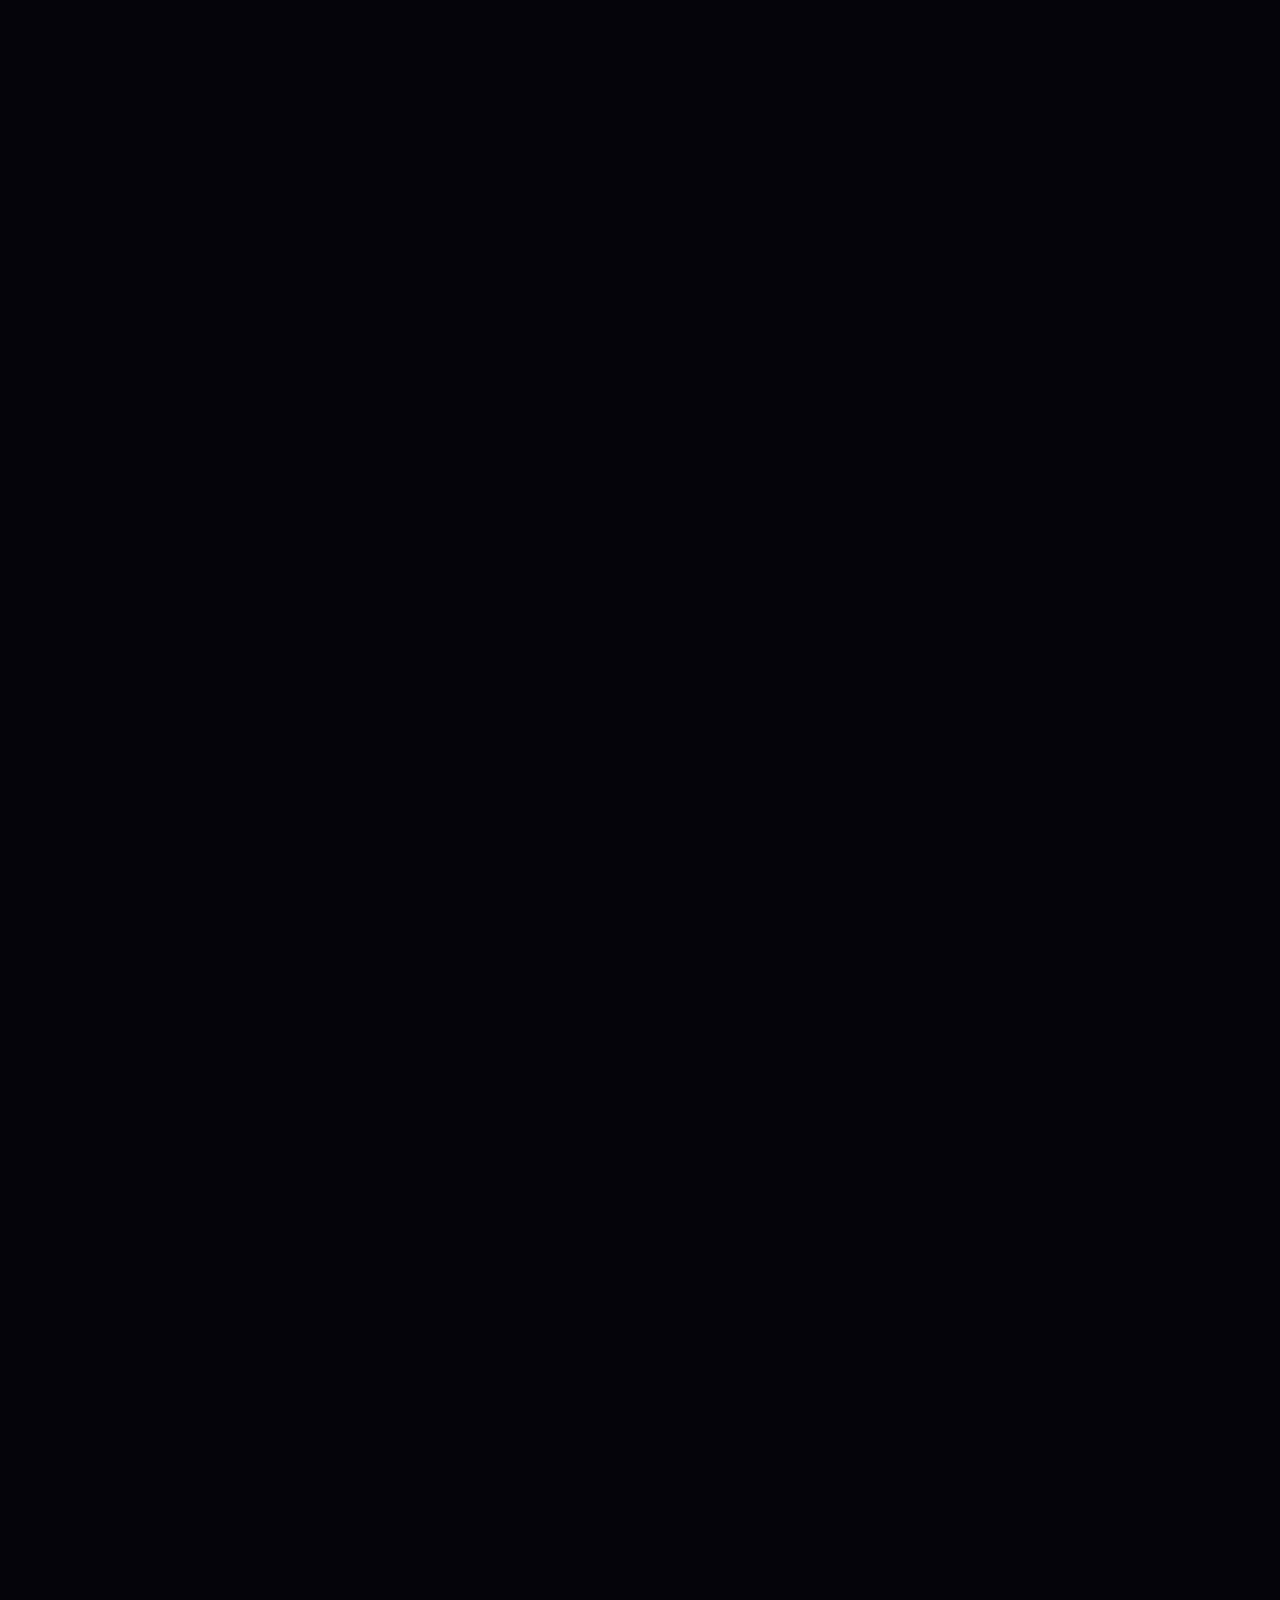
==== commit c381bd51: "add redirect link" ====
--- a/index.html
+++ b/index.html
@@ -622,7 +622,7 @@
                 <div class="innovative-bottom-button">
                     <div class="banner-hv2-button-wrapper">
                         <div class="primary-button-wrapper">
-                            <a href="#" class="inner-button w-inline-block">
+                            <a href="/token-economy.html" class="inner-button w-inline-block">
                                 <div class="primary-button-border-wrap">
                                     <div class="inner-button-wrap">
                                         <div class="inner-button-text-wrap">
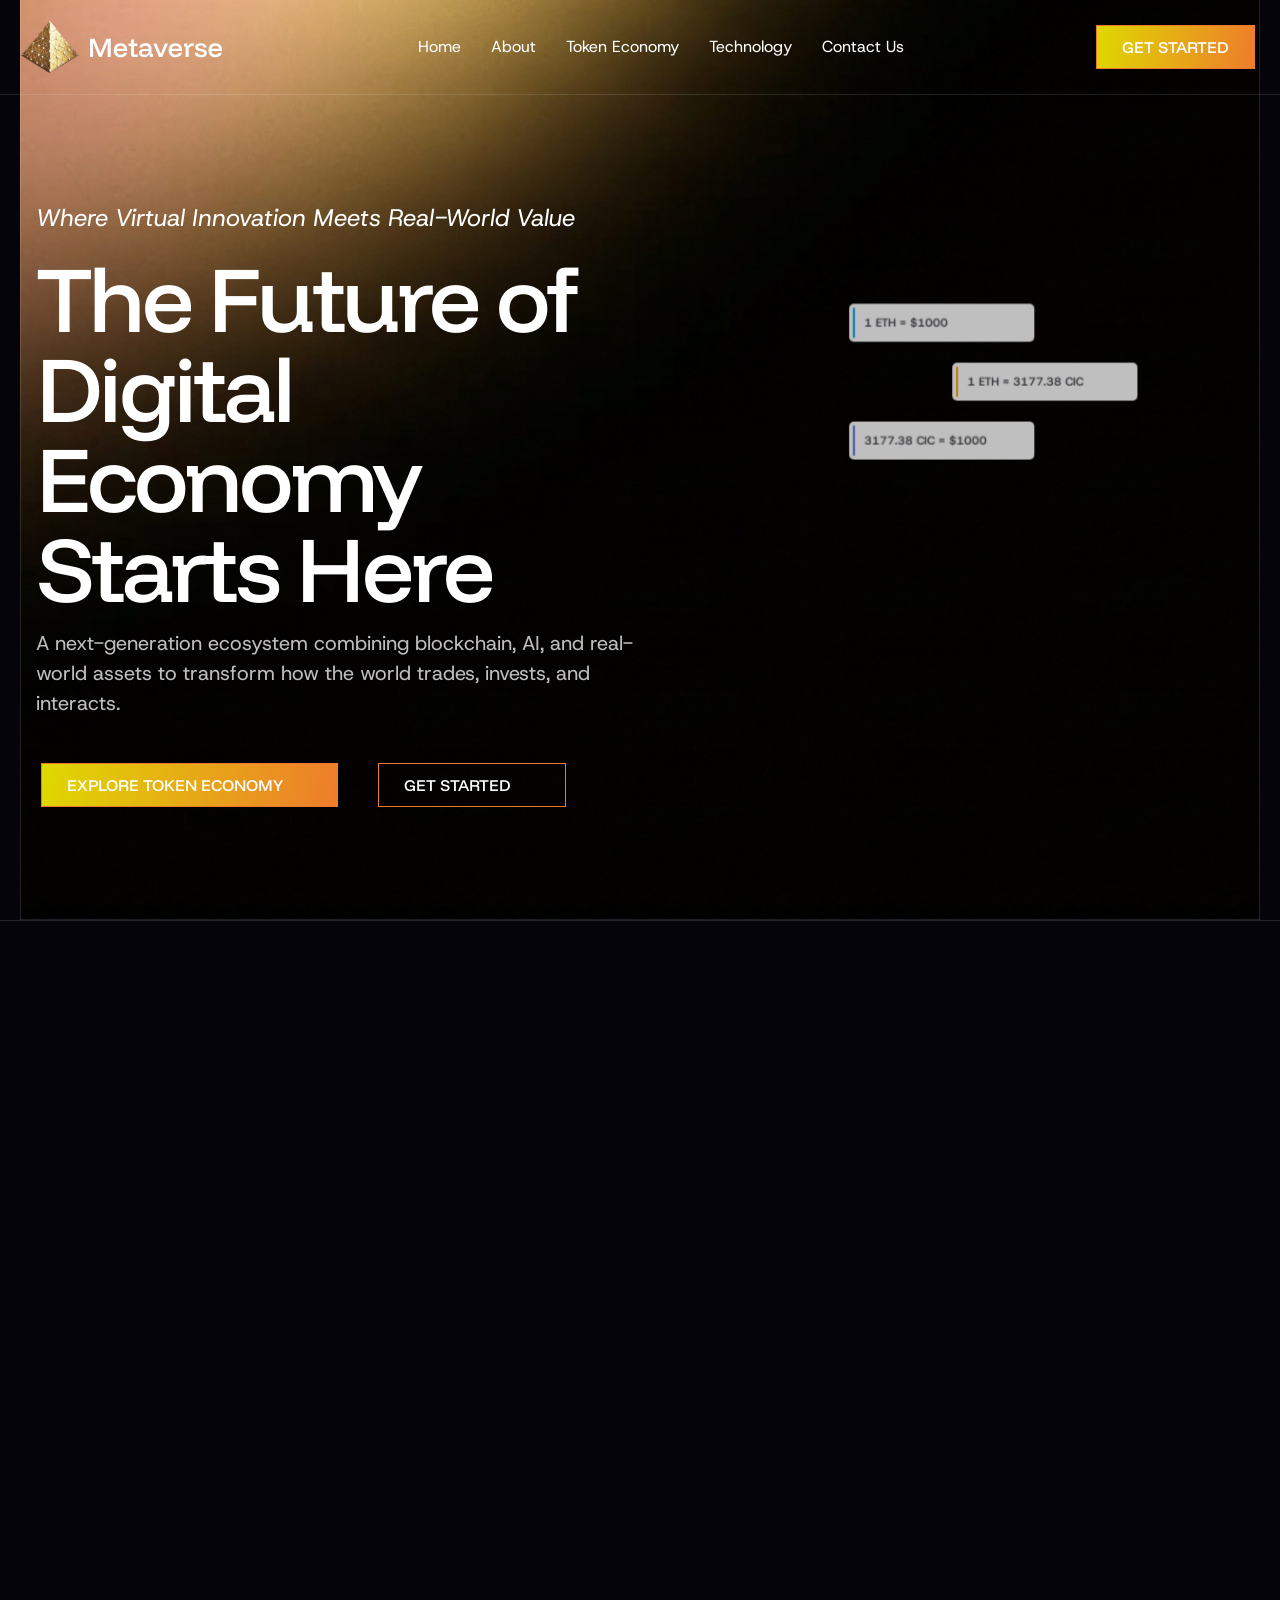
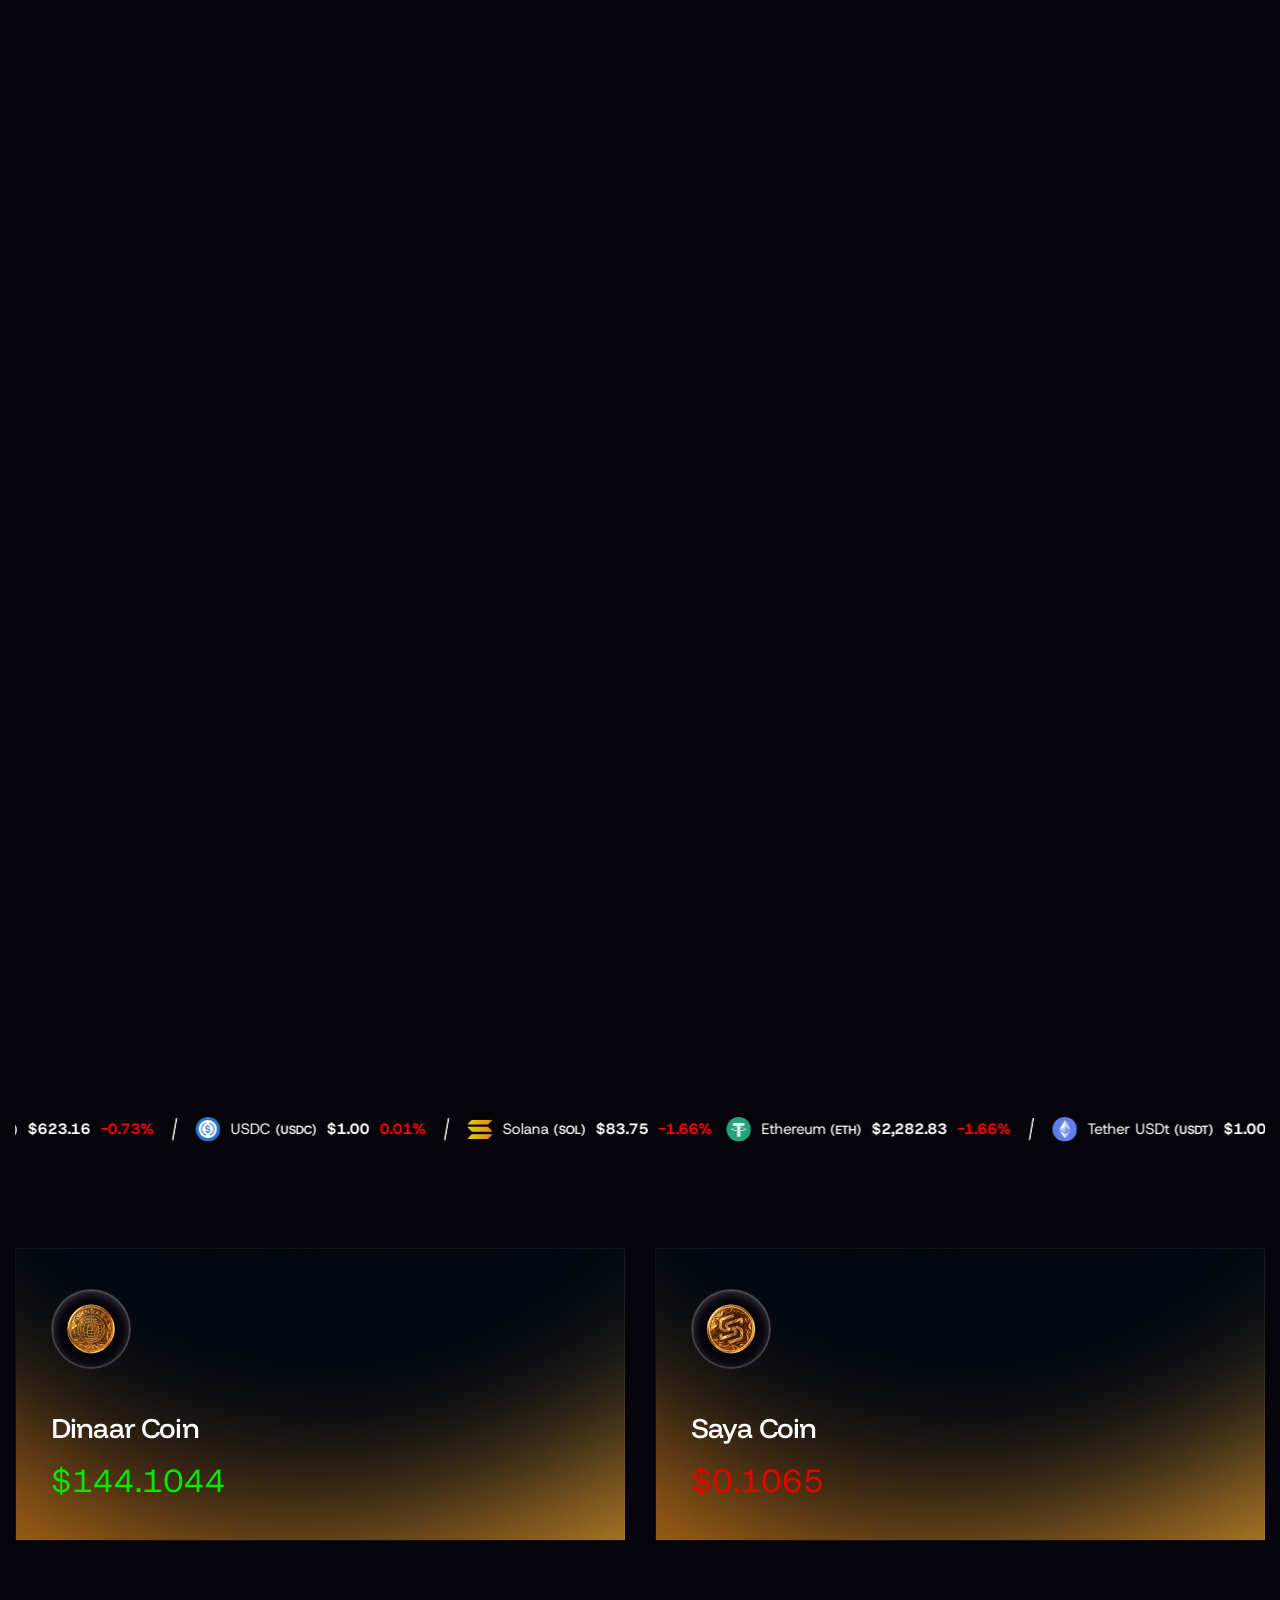
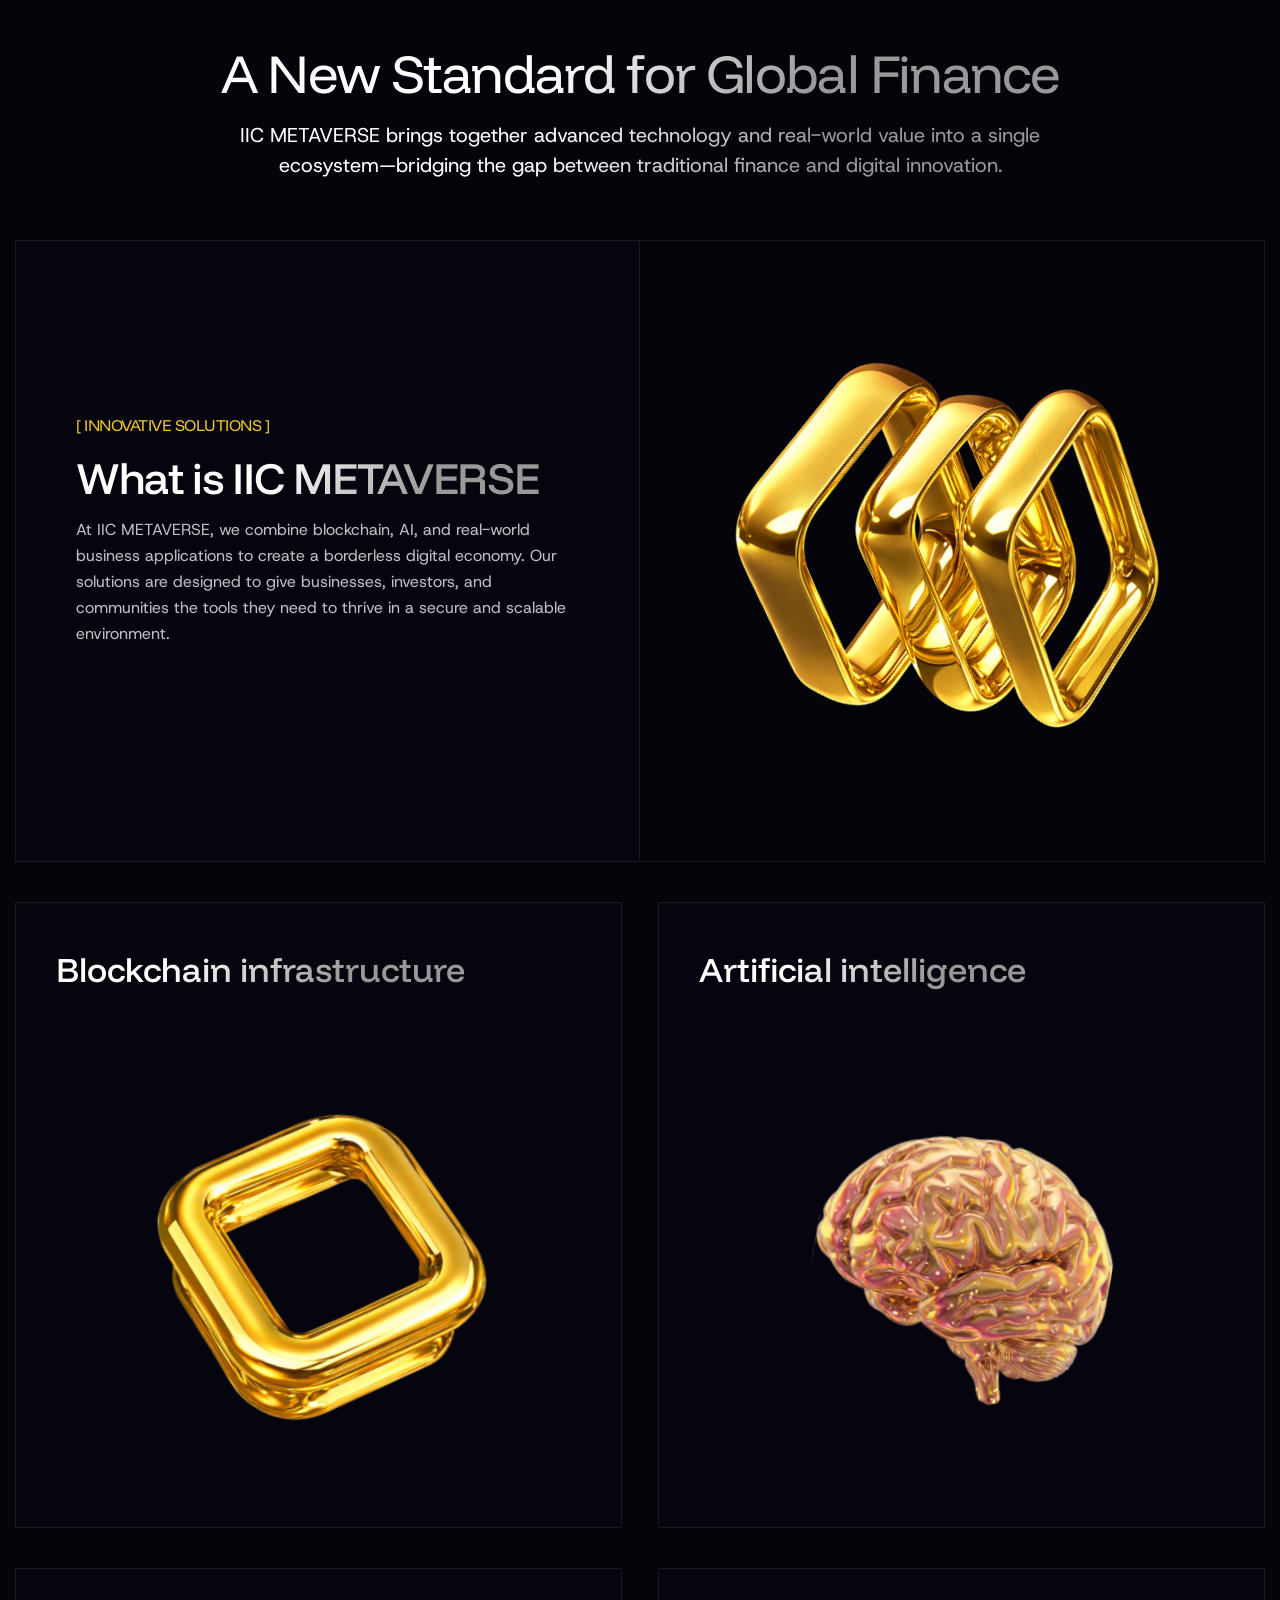
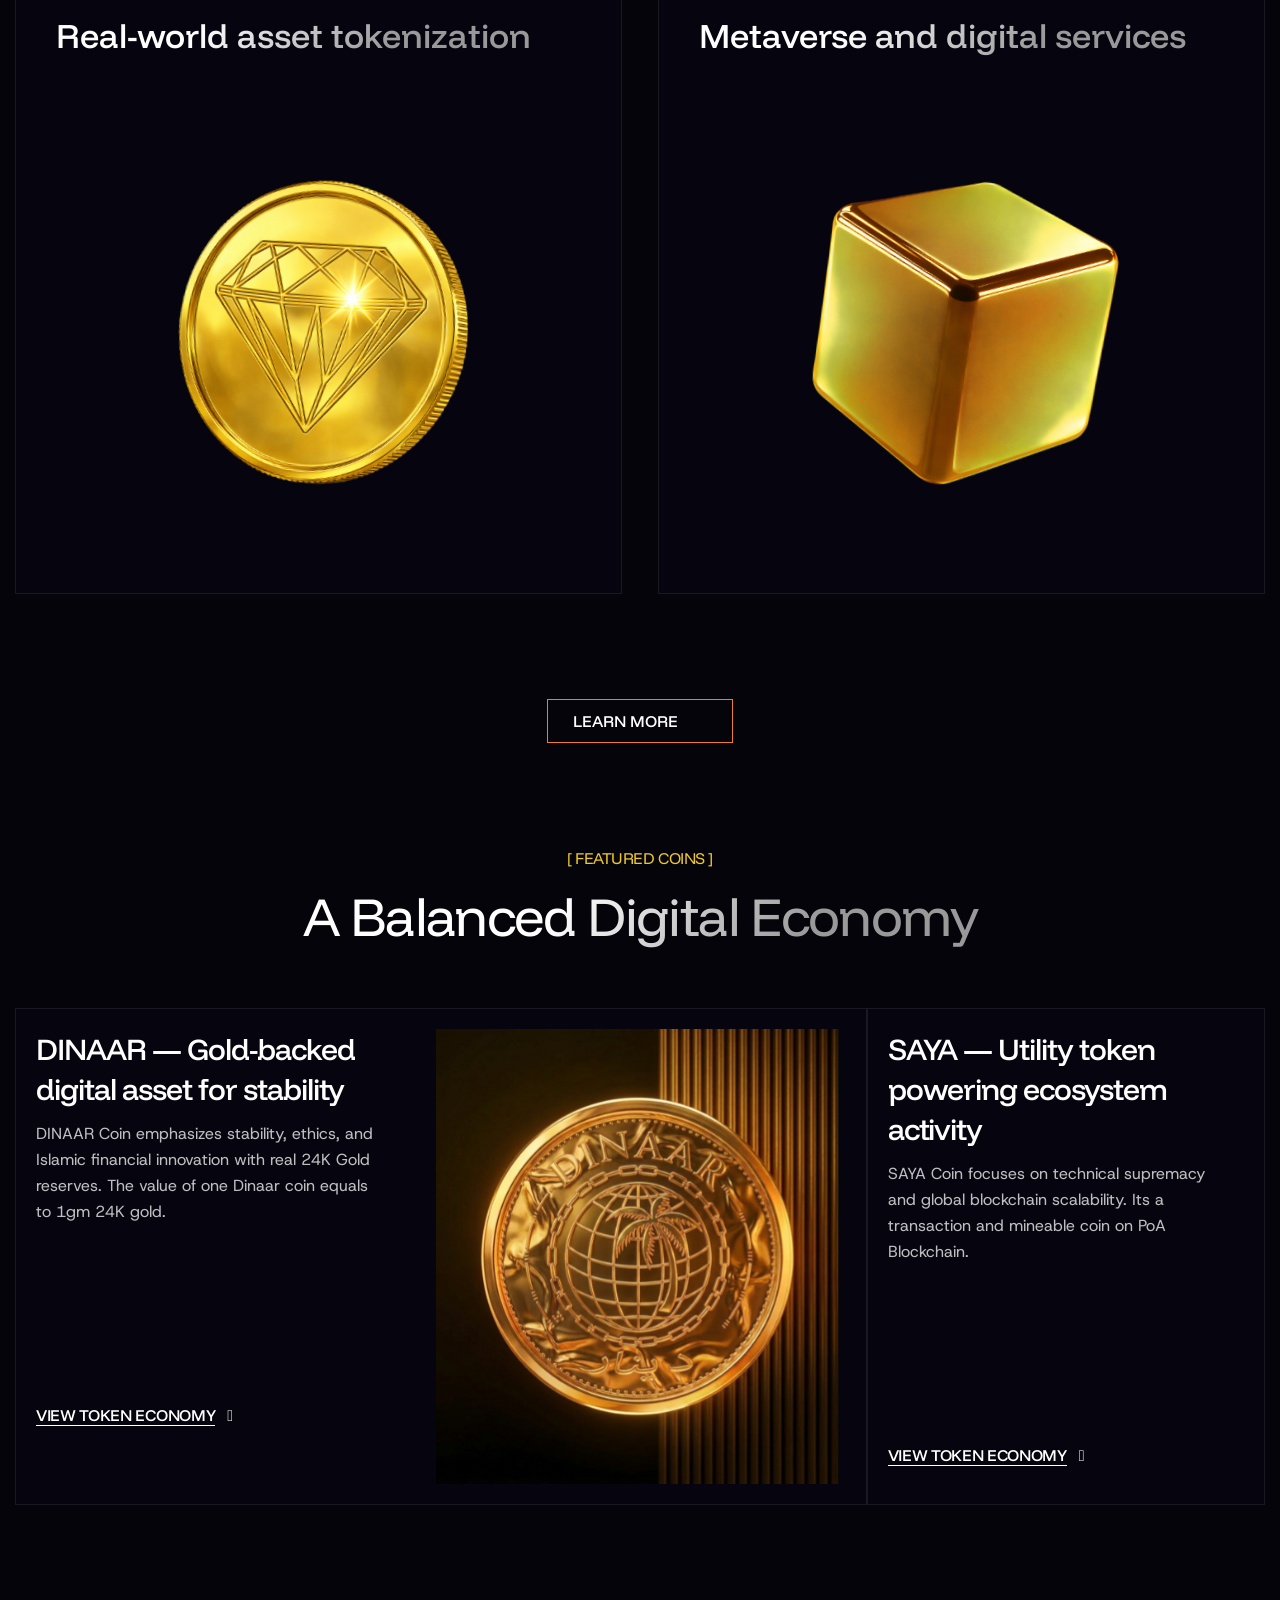
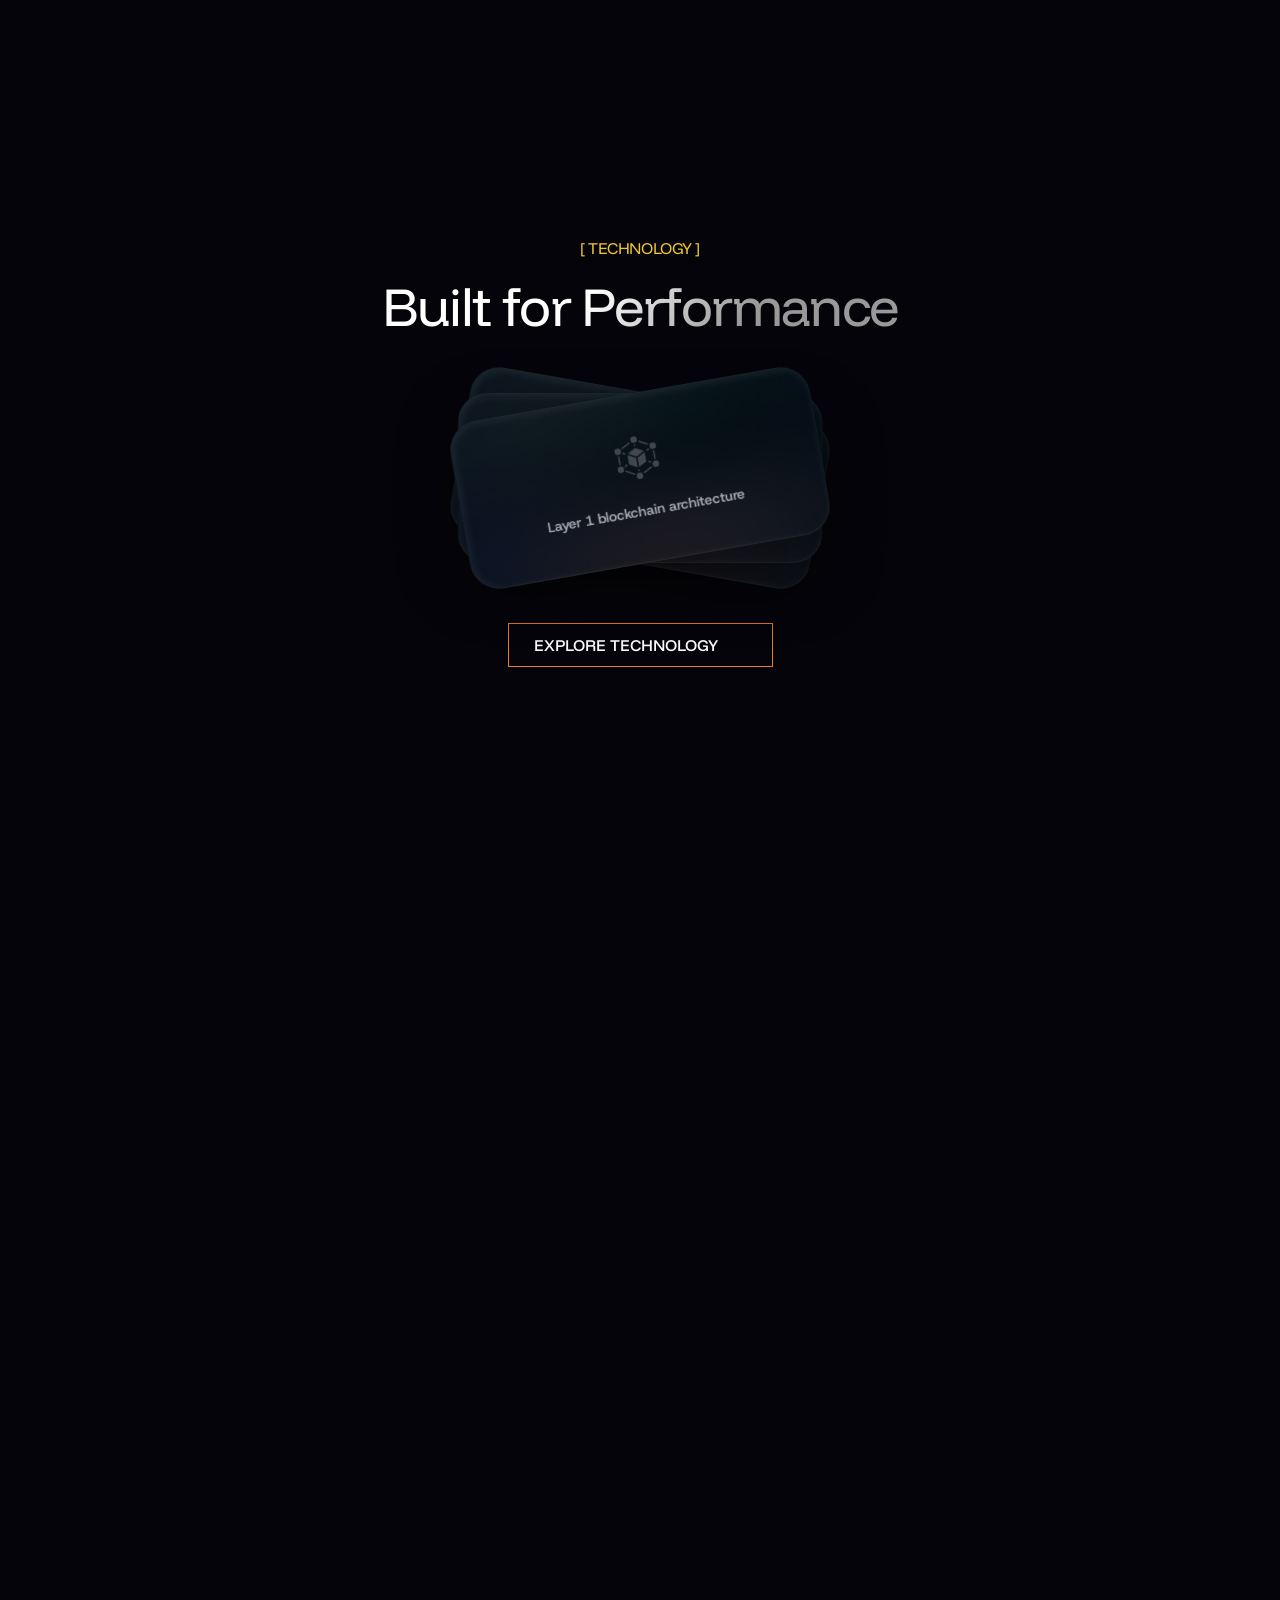
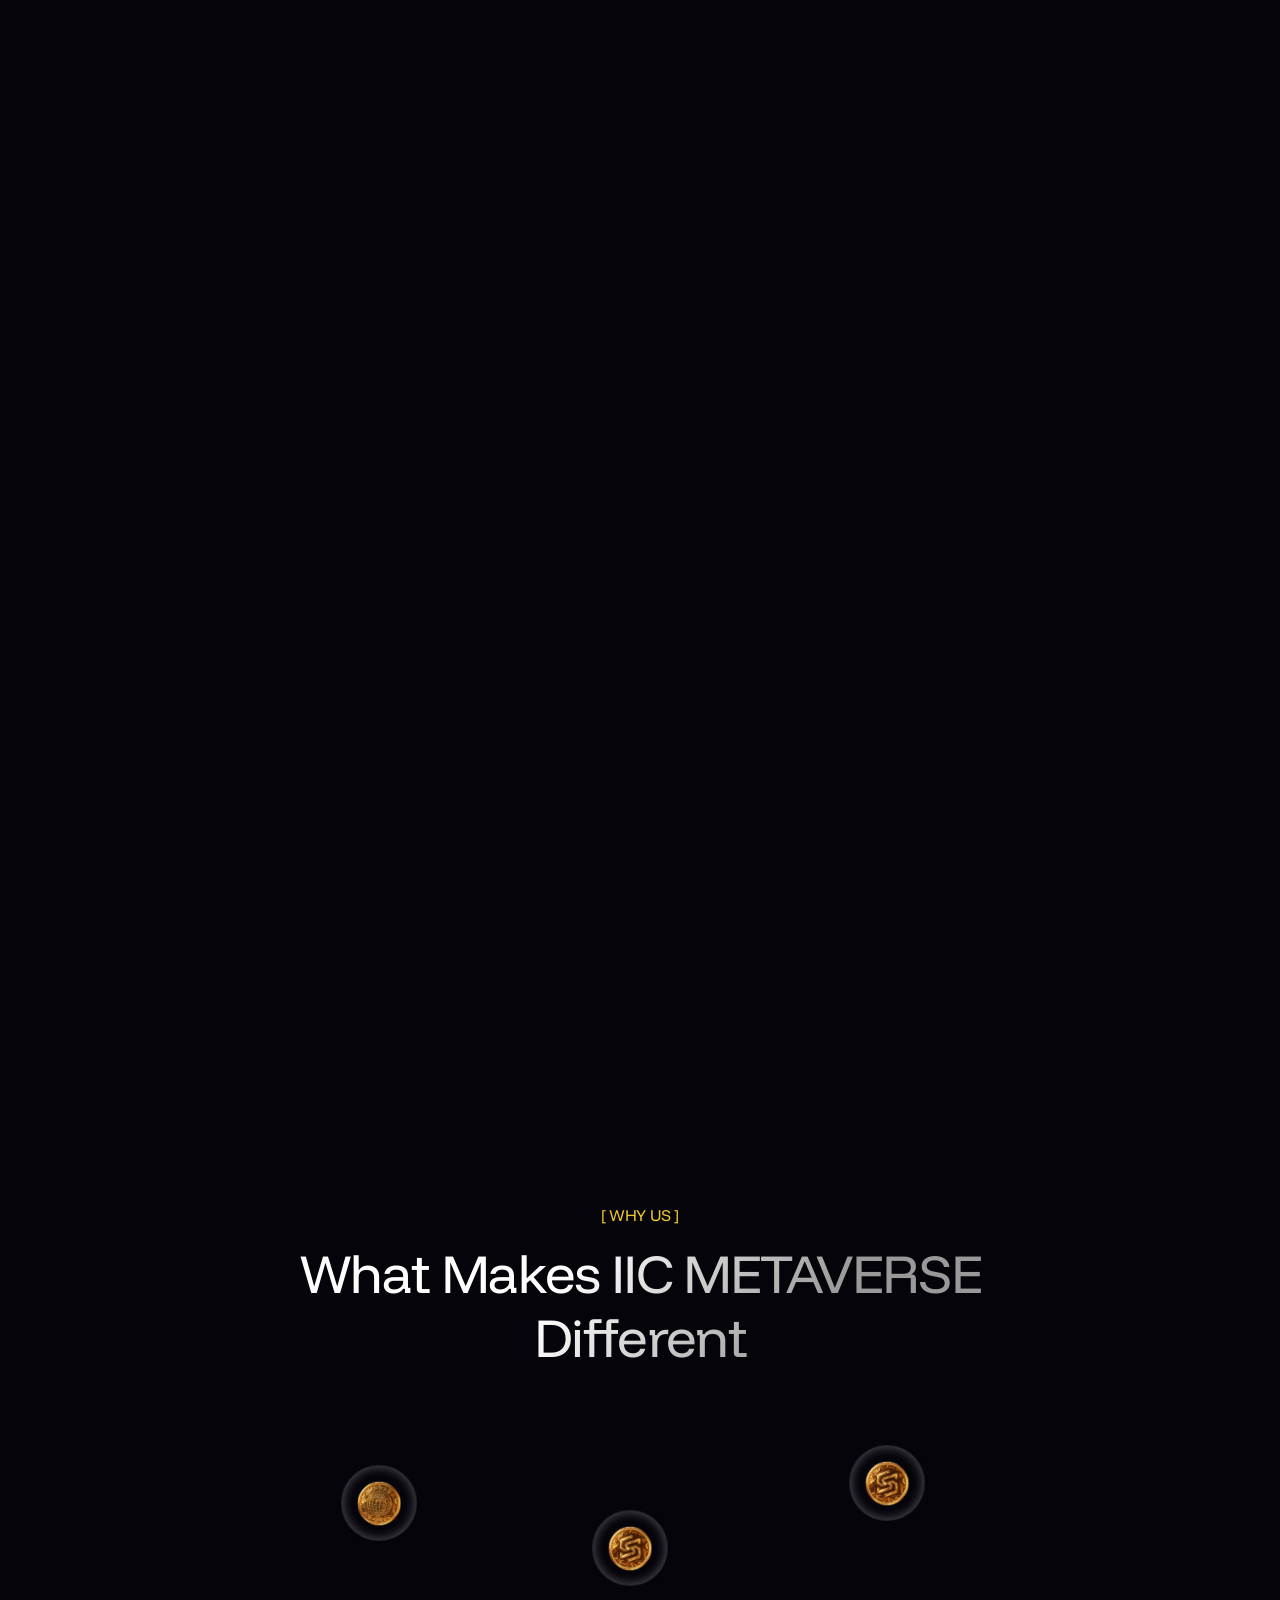
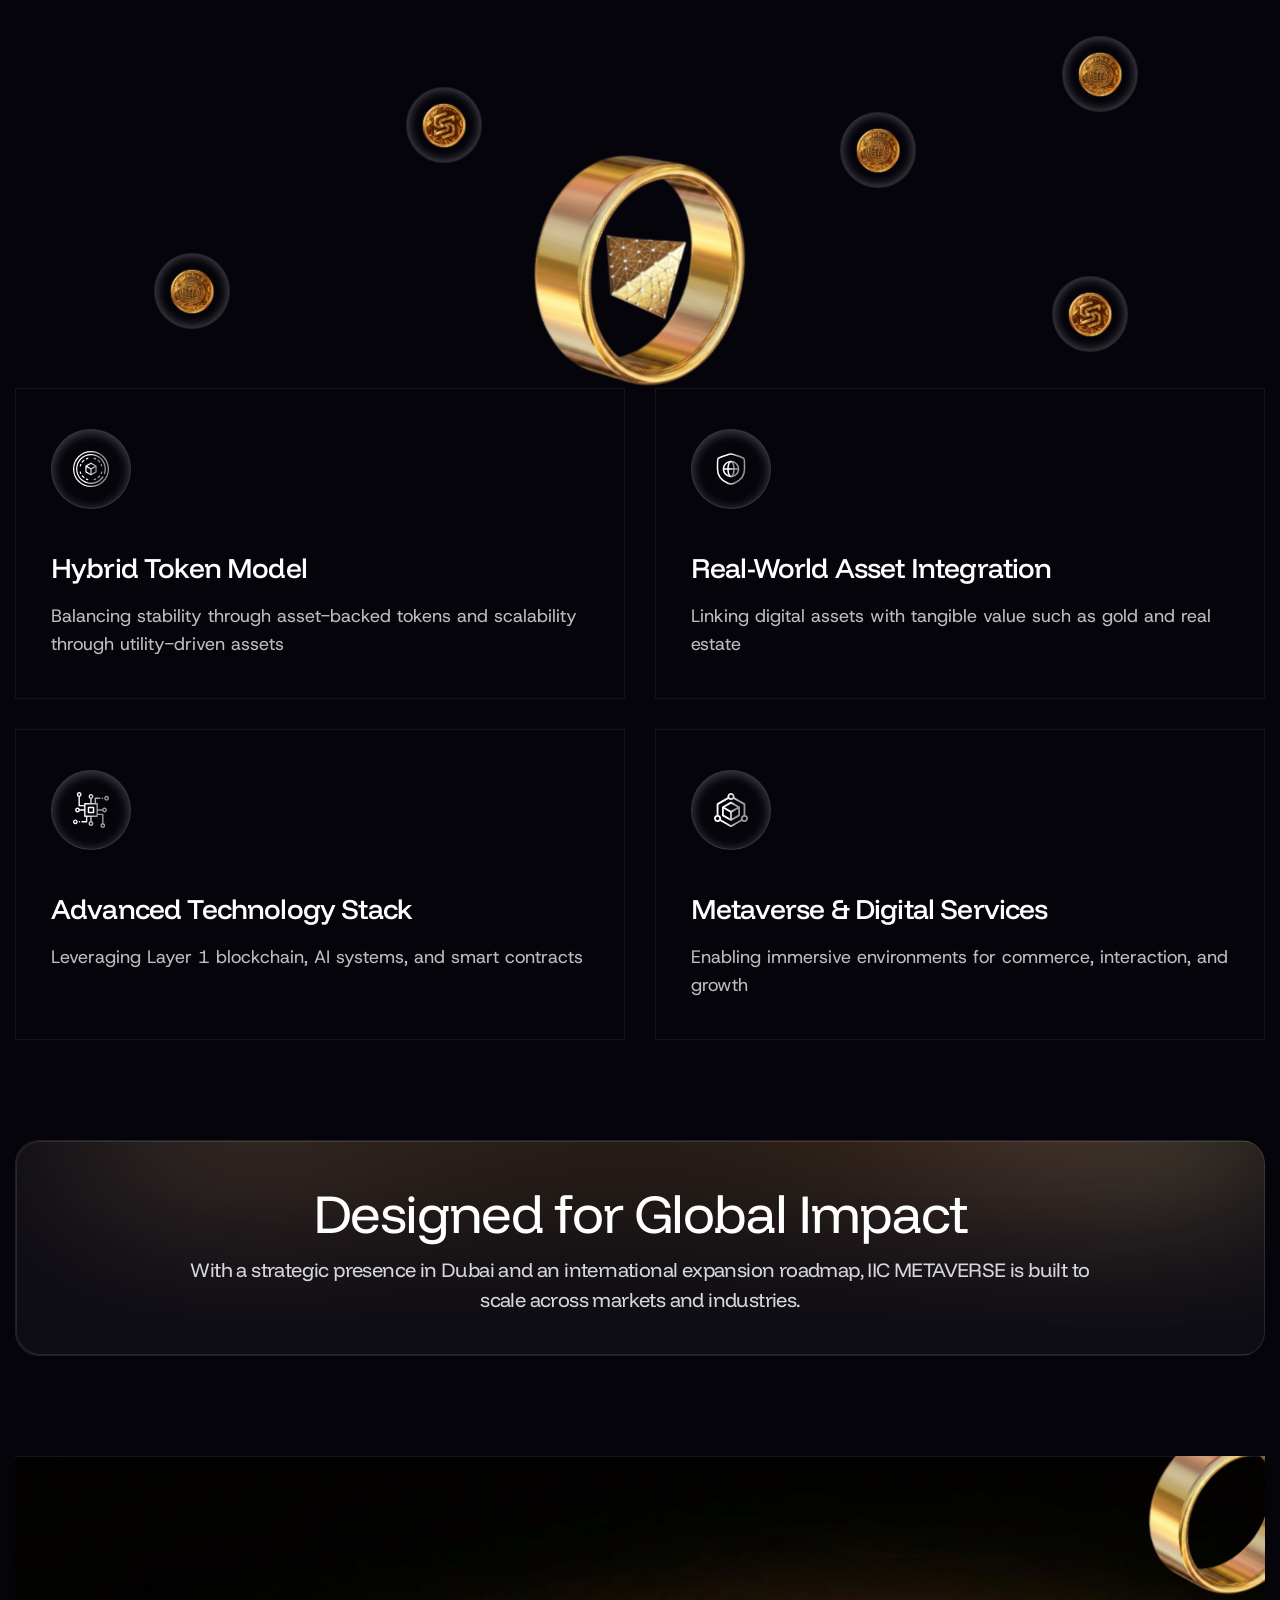
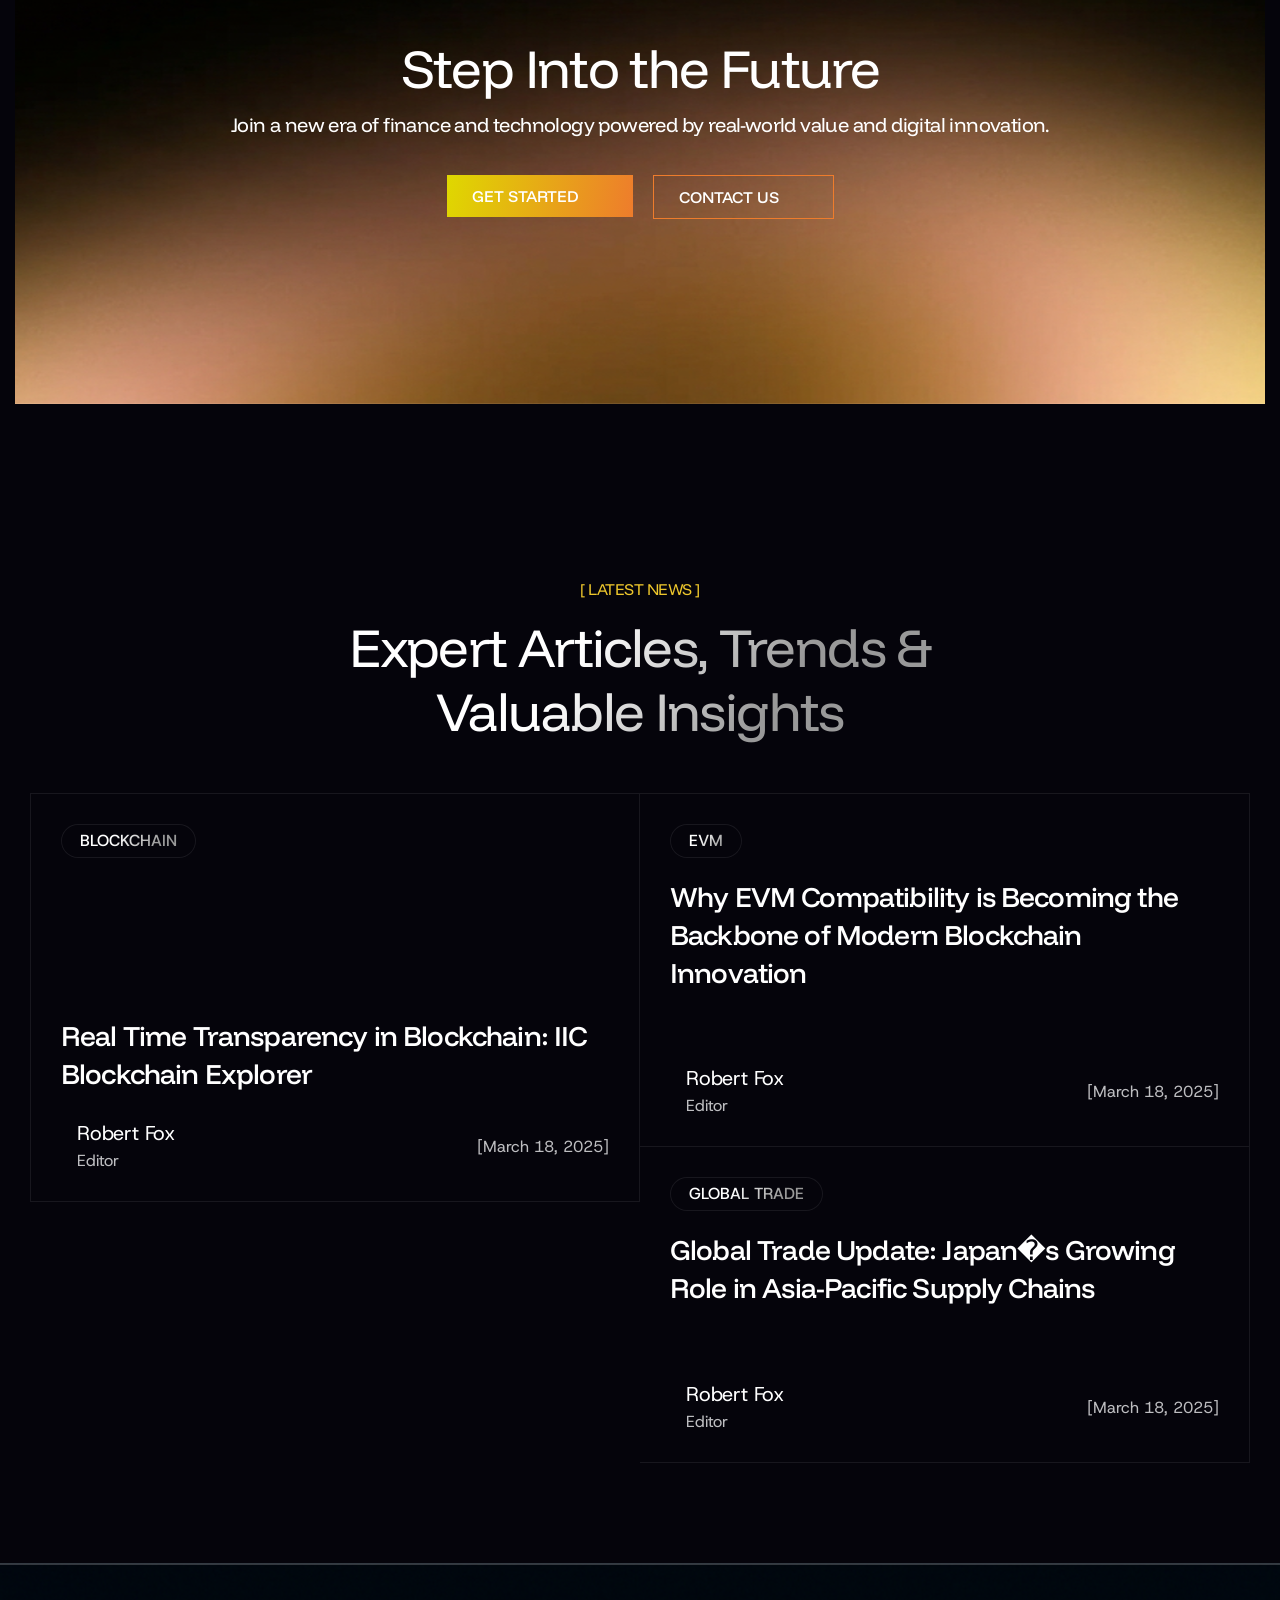
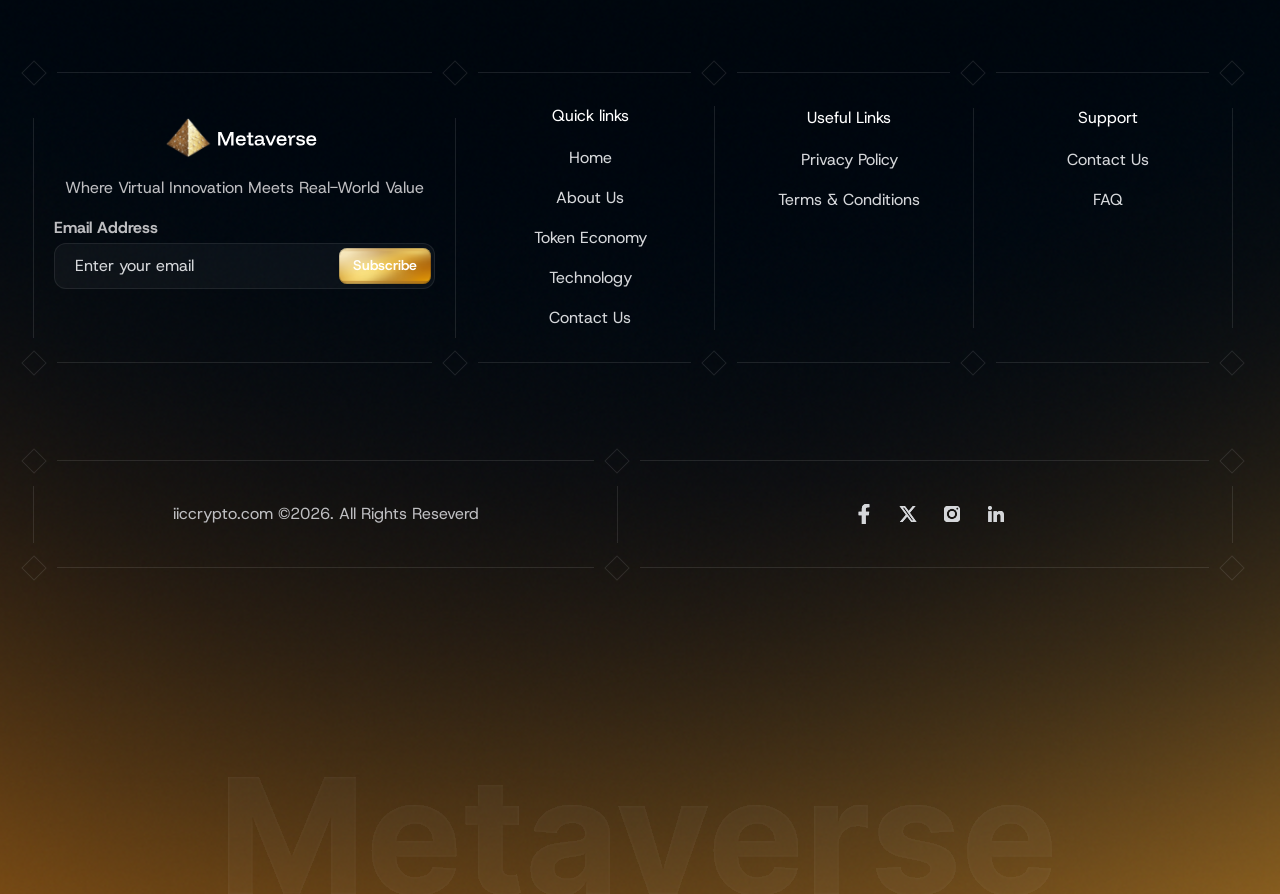
==== commit 98484007: "chanage image and update text" ====
--- a/index.html
+++ b/index.html
@@ -262,8 +262,8 @@
                                                             loading="lazy" alt=""
                                                             class="banner-world-element-tag-flag" />
                                                     </div>
-                                                    <img src="https://cdn.prod.website-files.com/67d5482886ed2b38b65e6d7c/67d686a9c62f330473ab43e8_Banner%20Single%20Element.webp"
-                                                        loading="lazy" alt="" class="banner-single-element" />
+                                                    <!-- <img src="https://cdn.prod.website-files.com/67d5482886ed2b38b65e6d7c/67d686a9c62f330473ab43e8_Banner%20Single%20Element.webp"
+                                                        loading="lazy" alt="" class="banner-single-element" /> -->
                                                 </div>
                                             </div>
                                         </div>
--- a/assests/css/style.css
+++ b/assests/css/style.css
@@ -3725,8 +3725,8 @@
     max-width: 1755px;
     margin-left: auto;
     margin-right: auto;
-    padding-left: 15px;
-    padding-right: 15px;
+    padding-left: 20px;
+    padding-right: 20px;
 }
 
 .nav-container._1430 {
@@ -6494,7 +6494,7 @@
 }
 
 .integrations-image-single {
-    background-image: url("/assests/images/Innovativesolutionsbg.svg");
+    /* background-image: url("/assests/images/Innovativesolutionsbg.svg"); */
     background-position: 50%;
     background-repeat: no-repeat;
     background-size: cover;
@@ -6631,7 +6631,10 @@
     font-weight: 400;
     line-height: 26px;
 }
-
+.contact-card-email {
+    /* text-decoration: none; */
+    color: #FFFFFF;
+}
 .core-features-hv2-card-image-wrapper {
     background-image: url("https://cdn.prod.website-files.com/67d5482886ed2b38b65e6d7c/67f4b8da64b54a4d36a8a728_Core%20Features%20Hv2%20Card%20Image%20Bg.webp");
     background-position: 50%;
@@ -10302,6 +10305,77 @@
     }
 }
 
+@media screen and (max-width: 1440px) {
+    .community-spotlight-image._2 {
+        margin-top: 42px;
+    }
+
+    .community-spotlight-image._3 {
+        margin-top: 65px;
+    }
+
+    .community-spotlight-image._4 {
+        margin-top: 72px;
+    }
+
+    .community-spotlight-image._5 {
+        margin-top: 65px;
+    }
+
+    .community-spotlight-image._6 {
+        margin-top: 42px;
+    }
+
+    .community-spotlight-image._8 {
+        margin-right: -30px;
+    }
+
+    .community-spotlight-image._9 {
+        margin-top: 80px;
+        margin-right: -15px;
+    }
+
+    .community-spotlight-image._10 {
+        margin-top: 140px;
+        margin-right: -5px;
+    }
+
+    .community-spotlight-image._11 {
+        margin-top: 185px;
+    }
+
+    .community-spotlight-image._12 {
+        margin-top: 209px;
+    }
+
+    .community-spotlight-image._13 {
+        margin-top: 216px;
+    }
+
+    .community-spotlight-image._14 {
+        margin-top: 209px;
+    }
+
+    .community-spotlight-image._15 {
+        margin-top: 185px;
+    }
+
+    .community-spotlight-image._16 {
+        margin-top: 140px;
+        margin-left: -5px;
+    }
+
+    .community-spotlight-image._17 {
+        margin-top: 80px;
+        margin-left: -15px;
+    }
+
+    .community-spotlight-image._18 {
+        margin-left: -30px;
+    }
+
+}
+
 @media screen and (max-width: 1399px) {
 
     .technology-card-wrapper.left {
@@ -10359,10 +10433,149 @@
     .community-spotlight-image {
         max-width: 100px;
     }
-}
+
+    .community-spotlight-image._2 {
+        margin-top: 42px;
+    }
+
+    .community-spotlight-image._3 {
+        margin-top: 65px;
+    }
+
+    .community-spotlight-image._4 {
+        margin-top: 72px;
+    }
+
+    .community-spotlight-image._5 {
+        margin-top: 65px;
+    }
+
+    .community-spotlight-image._6 {
+        margin-top: 42px;
+    }
+
+    .community-spotlight-image._8 {
+        margin-right: -30px;
+    }
+
+    .community-spotlight-image._9 {
+        margin-top: 120px;
+        margin-right: -8px;
+    }
+
+    .community-spotlight-image._10 {
+        margin-top: 160px;
+        margin-right: -3px;
+    }
+
+    .community-spotlight-image._11 {
+        margin-top: 190px;
+    }
+
+    .community-spotlight-image._12 {
+        margin-top: 209px;
+    }
+
+    .community-spotlight-image._13 {
+        margin-top: 216px;
+    }
+
+    .community-spotlight-image._14 {
+        margin-top: 209px;
+    }
+
+    .community-spotlight-image._15 {
+        margin-top: 190px;
+    }
+
+    .community-spotlight-image._16 {
+        margin-top: 160px;
+        margin-left: -3px;
+    }
+
+    .community-spotlight-image._17 {
+        margin-top: 120px;
+        margin-left: -8px;
+    }
+
+    .community-spotlight-image._18 {
+        margin-left: -30px;
+    }
+}
+
+@media screen and (max-width: 1280px) {
+    .community-spotlight-image._2 {
+        margin-top: 42px;
+    }
+
+    .community-spotlight-image._3 {
+        margin-top: 65px;
+    }
+
+    .community-spotlight-image._4 {
+        margin-top: 72px;
+    }
+
+    .community-spotlight-image._5 {
+        margin-top: 65px;
+    }
+
+    .community-spotlight-image._6 {
+        margin-top: 42px;
+    }
+
+    .community-spotlight-image._8 {
+        margin-right: -30px;
+    }
+
+    .community-spotlight-image._9 {
+        margin-top: 100px;
+        margin-right: -12px;
+    }
+
+    .community-spotlight-image._10 {
+        margin-top: 150px;
+        margin-right: -5px;
+    }
+
+    .community-spotlight-image._11 {
+        margin-top: 185px;
+    }
+
+    .community-spotlight-image._12 {
+        margin-top: 209px;
+    }
+
+    .community-spotlight-image._13 {
+        margin-top: 216px;
+    }
+
+    .community-spotlight-image._14 {
+        margin-top: 209px;
+    }
+
+    .community-spotlight-image._15 {
+        margin-top: 185px;
+    }
+
+    .community-spotlight-image._16 {
+        margin-top: 150px;
+        margin-left: -5px;
+    }
+
+    .community-spotlight-image._17 {
+        margin-top: 100px;
+        margin-left: -12px;
+    }
+
+    .community-spotlight-image._18 {
+        margin-left: -30px;
+    }
+
+}
+
 
 @media screen and (max-width: 1199px) {
-
     .community-spotlight-image {
         max-width: 80px;
     }
@@ -10450,6 +10663,75 @@
         max-width: 80px;
     }
 
+    .community-spotlight-image._2 {
+        margin-top: 42px;
+    }
+
+    .community-spotlight-image._3 {
+        margin-top: 65px;
+    }
+
+    .community-spotlight-image._4 {
+        margin-top: 72px;
+    }
+
+    .community-spotlight-image._5 {
+        margin-top: 65px;
+    }
+
+    .community-spotlight-image._6 {
+        margin-top: 42px;
+    }
+
+    .community-spotlight-image._8 {
+        margin-right: -30px;
+    }
+
+    .community-spotlight-image._9 {
+        margin-top: 100px;
+        margin-right: -15px;
+    }
+
+    .community-spotlight-image._10 {
+        margin-top: 150px;
+        margin-right: -5px;
+    }
+
+    .community-spotlight-image._11 {
+        margin-top: 185px;
+    }
+
+    .community-spotlight-image._12 {
+        margin-top: 209px;
+    }
+
+    .community-spotlight-image._13 {
+        margin-top: 216px;
+    }
+
+    .community-spotlight-image._14 {
+        margin-top: 209px;
+    }
+
+    .community-spotlight-image._15 {
+        margin-top: 185px;
+    }
+
+    .community-spotlight-image._16 {
+        margin-top: 150px;
+        margin-left: -5px;
+    }
+
+    .community-spotlight-image._17 {
+        margin-top: 100px;
+        margin-left: -15px;
+    }
+
+    .community-spotlight-image._18 {
+        margin-left: -30px;
+    }
+
+
 }
 
 @media screen and (max-width: 991px) {
@@ -10983,6 +11265,74 @@
         display: none;
     }
 
+    .community-spotlight-image._2 {
+        margin-top: 42px;
+    }
+
+    .community-spotlight-image._3 {
+        margin-top: 65px;
+    }
+
+    .community-spotlight-image._4 {
+        margin-top: 72px;
+    }
+
+    .community-spotlight-image._5 {
+        margin-top: 65px;
+    }
+
+    .community-spotlight-image._6 {
+        margin-top: 42px;
+    }
+
+    .community-spotlight-image._8 {
+        margin-right: -30px;
+    }
+
+    .community-spotlight-image._9 {
+        margin-top: 120px;
+        margin-right: -15px;
+    }
+
+    .community-spotlight-image._10 {
+        margin-top: 170px;
+        margin-right: -2px;
+    }
+
+    .community-spotlight-image._11 {
+        margin-top: 200px;
+    }
+
+    .community-spotlight-image._12 {
+        margin-top: 215px;
+    }
+
+    .community-spotlight-image._13 {
+        margin-top: 220px;
+    }
+
+    .community-spotlight-image._14 {
+        margin-top: 215px;
+    }
+
+    .community-spotlight-image._15 {
+        margin-top: 200px;
+    }
+
+    .community-spotlight-image._16 {
+        margin-top: 170px;
+        margin-left: -5px;
+    }
+
+    .community-spotlight-image._17 {
+        margin-top: 120px;
+        margin-left: -15px;
+    }
+
+    .community-spotlight-image._18 {
+        margin-left: -30px;
+    }
+
     .community-spotlight-image._9 {
         display: block;
     }
@@ -12515,6 +12865,10 @@
         flex-direction: column;
     }
 
+    .dual-section-bottom-text.why-two-token {
+        margin-bottom: 15px;
+    }
+
     .secont-bio {
         text-align: left;
     }
@@ -12526,6 +12880,76 @@
     .about-owner-section img {
         max-height: 300px;
     }
+
+    .community-spotlight-image._2 {
+        margin-top: 42px;
+    }
+
+    .community-spotlight-image._3 {
+        margin-top: 65px;
+    }
+
+    .community-spotlight-image._4 {
+        margin-top: 72px;
+    }
+
+    .community-spotlight-image._5 {
+        margin-top: 65px;
+    }
+
+    .community-spotlight-image._6 {
+        margin-top: 42px;
+    }
+
+    .community-spotlight-image._8 {
+        margin-right: -30px;
+    }
+
+    .community-spotlight-image._9 {
+        margin-top: 115px;
+        margin-right: -18px;
+    }
+
+    .community-spotlight-image._10 {
+        margin-top: 165px;
+        margin-right: -5px;
+    }
+
+    .community-spotlight-image._11 {
+        margin-top: 195px;
+    }
+
+    .community-spotlight-image._12 {
+        margin-top: 209px;
+    }
+
+    .community-spotlight-image._13 {
+        margin-top: 216px;
+    }
+
+    .community-spotlight-image._14 {
+        margin-top: 209px;
+    }
+
+    .community-spotlight-image._15 {
+        margin-top: 195px;
+    }
+
+    .community-spotlight-image._16 {
+        margin-top: 165px;
+        margin-left: -5px;
+    }
+
+    .community-spotlight-image._17 {
+        margin-top: 115px;
+        margin-left: -18px;
+    }
+
+    .community-spotlight-image._18 {
+        margin-left: -30px;
+    }
+
+
 }
 
 @media screen and (max-width: 767px) {
@@ -12954,12 +13378,10 @@
 
     .community-spotlight-image._9,
     .community-spotlight-image._17 {
-        margin-top: 135px;
+        margin-top: 140px;
         margin-left: -6px;
         margin-right: -6px;
-
-    }
-
+    }
 
     .community-spotlight-shape {
         max-width: 200px;
@@ -14800,16 +15222,22 @@
         margin-top: 40px;
     }
 
+    .community-spotlight-image._9 {
+        margin-top: 143px;
+        margin-left: 0px;
+    }
+
     .community-spotlight-image._10 {
-        margin-top: 160px;
+        margin-top: 165px;
+        margin-left: -2px;
     }
 
     .community-spotlight-image._11 {
-        margin-top: 175px;
+        margin-top: 179px;
     }
 
     .community-spotlight-image._12 {
-        margin-top: 185px;
+        margin-top: 189px;
     }
 
     .community-spotlight-image._13 {
@@ -14817,15 +15245,21 @@
     }
 
     .community-spotlight-image._14 {
-        margin-top: 185px;
+        margin-top: 189px;
     }
 
     .community-spotlight-image._15 {
-        margin-top: 175px;
+        margin-top: 179px;
     }
 
     .community-spotlight-image._16 {
-        margin-top: 160px;
+        margin-top: 165px;
+        margin-right: -2px;
+    }
+
+    .community-spotlight-image._17 {
+        margin-top: 143px;
+        margin-right: 0px;
     }
 
     .community-spotlight-shape {
@@ -16128,6 +16562,77 @@
     }
 }
 
+/* @media screen and (max-width: 550px) {
+    .community-spotlight-image._2 {
+        margin-top: 42px;
+    }
+
+    .community-spotlight-image._3 {
+        margin-top: 65px;
+    }
+
+    .community-spotlight-image._4 {
+        margin-top: 72px;
+    }
+
+    .community-spotlight-image._5 {
+        margin-top: 65px;
+    }
+
+    .community-spotlight-image._6 {
+        margin-top: 42px;
+    }
+
+    .community-spotlight-image._8 {
+        margin-right: -30px;
+    }
+
+    .community-spotlight-image._9 {
+        margin-top: 135px;
+        margin-right: -15px;
+    }
+
+    .community-spotlight-image._10 {
+        margin-top: 140px;
+        margin-right: -5px;
+    }
+
+    .community-spotlight-image._11 {
+        margin-top: 185px;
+    }
+
+    .community-spotlight-image._12 {
+        margin-top: 209px;
+    }
+
+    .community-spotlight-image._13 {
+        margin-top: 216px;
+    }
+
+    .community-spotlight-image._14 {
+        margin-top: 209px;
+    }
+
+    .community-spotlight-image._15 {
+        margin-top: 185px;
+    }
+
+    .community-spotlight-image._16 {
+        margin-top: 140px;
+        margin-left: -5px;
+    }
+
+    .community-spotlight-image._17 {
+        margin-top: 80px;
+        margin-left: -15px;
+    }
+
+    .community-spotlight-image._18 {
+        margin-left: -30px;
+    }
+
+} */
+
 @media screen and (max-width: 479px) {
     #w-node-_443ba8b5-9339-7af4-f25e-0ea568c43a79-08bbc8c5 {
         grid-area: 3 / 2 / 4 / 3;
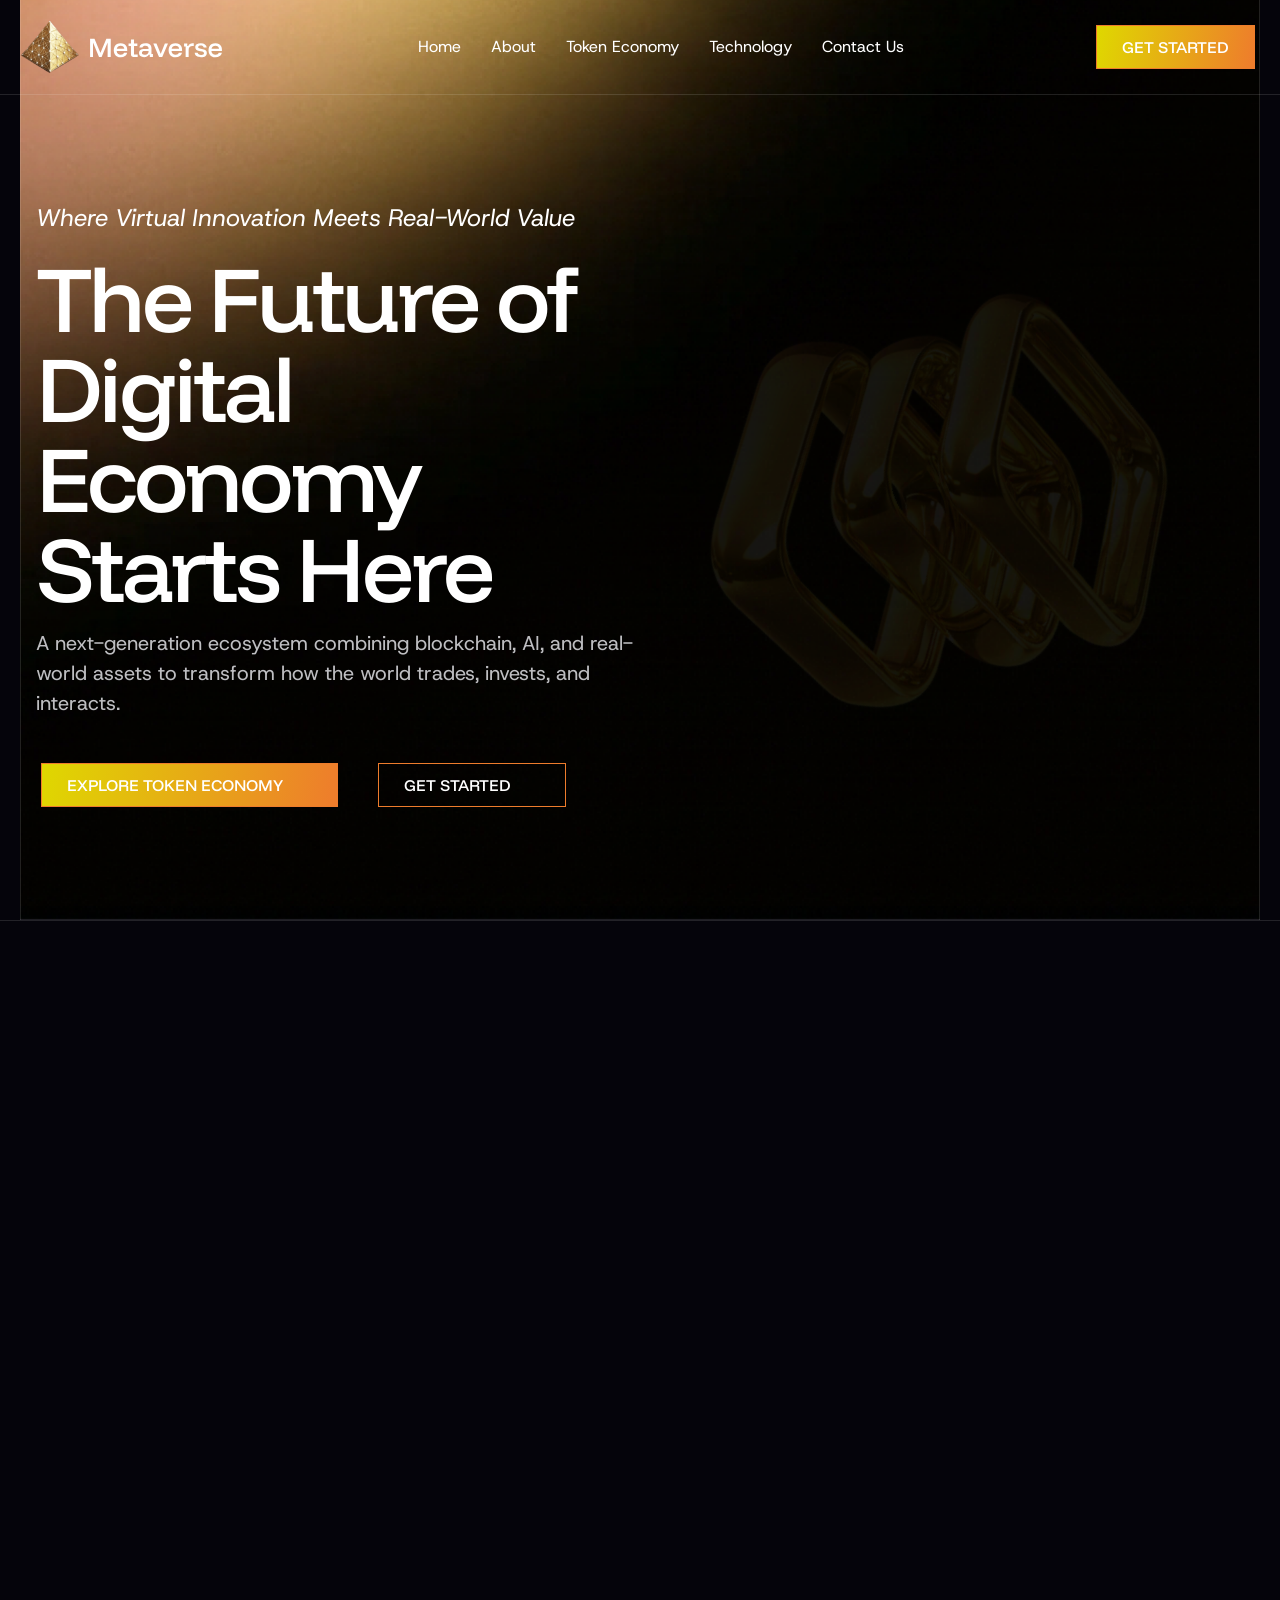
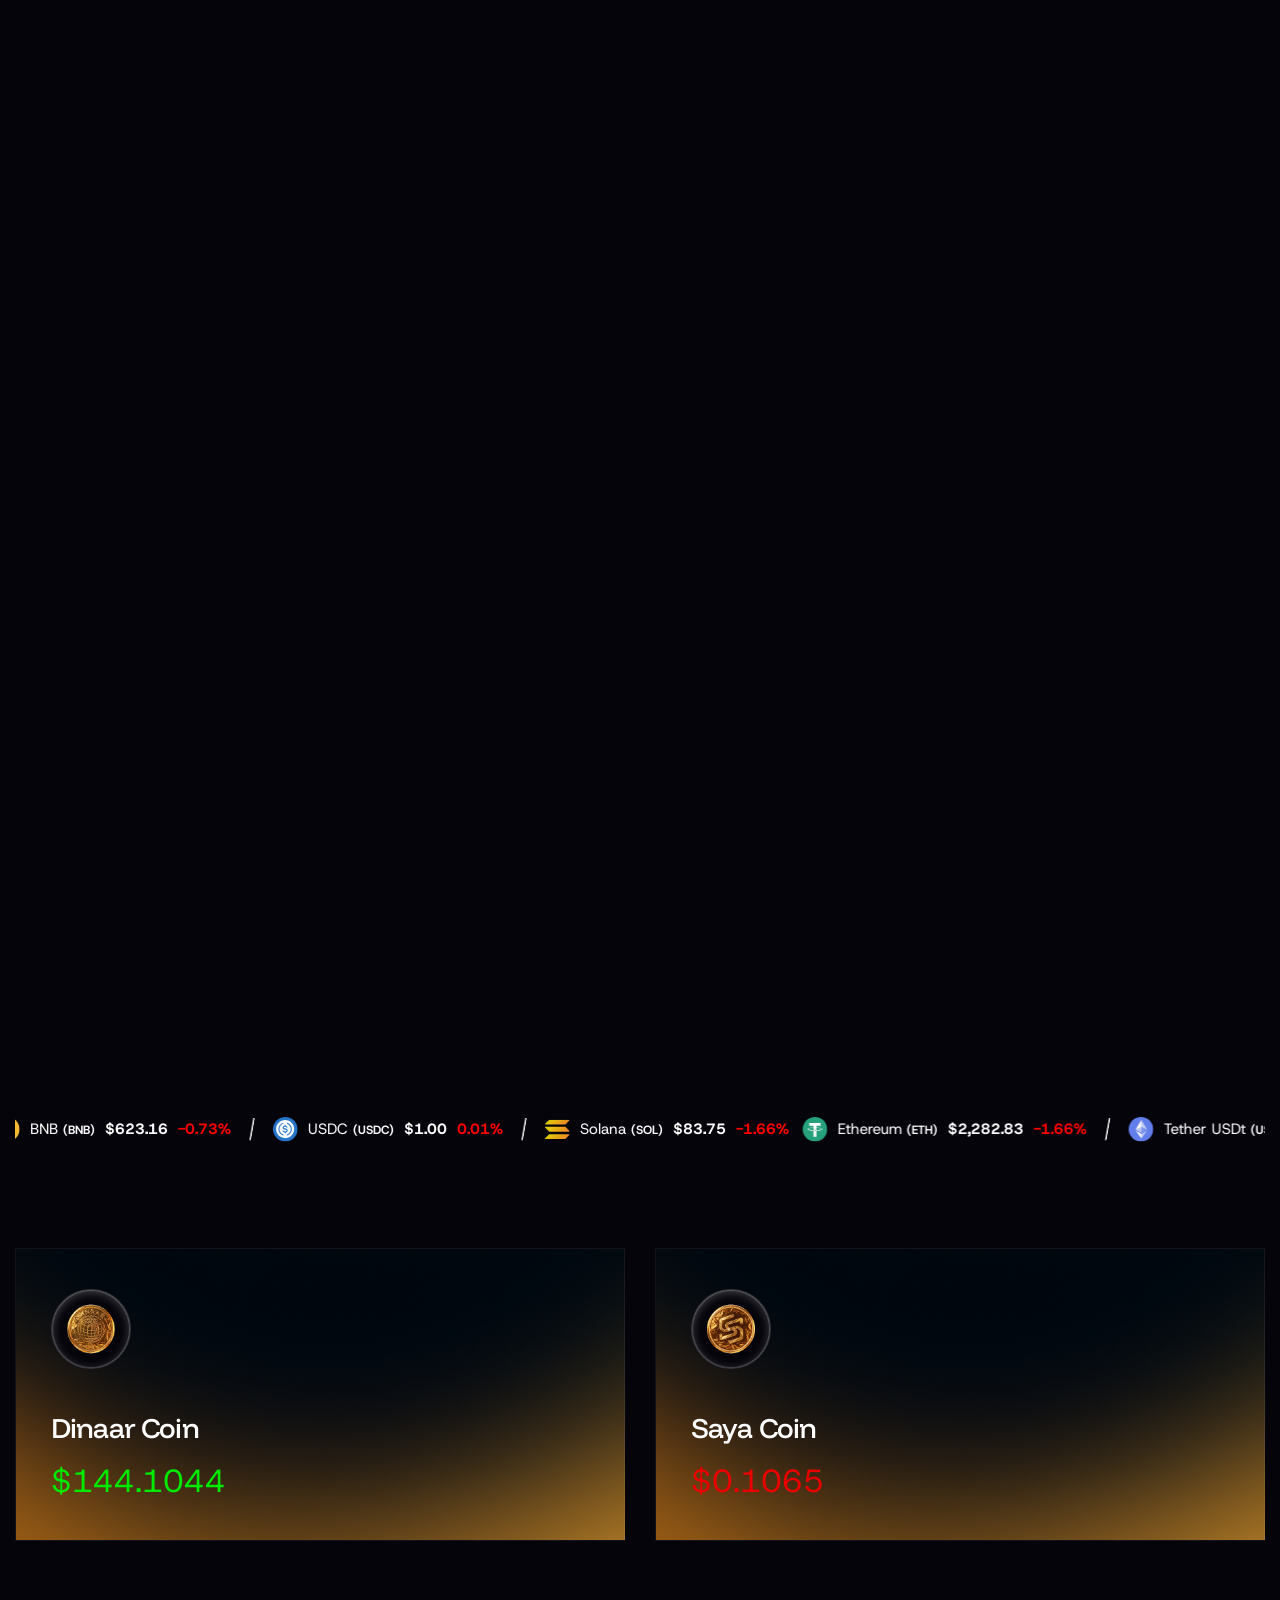
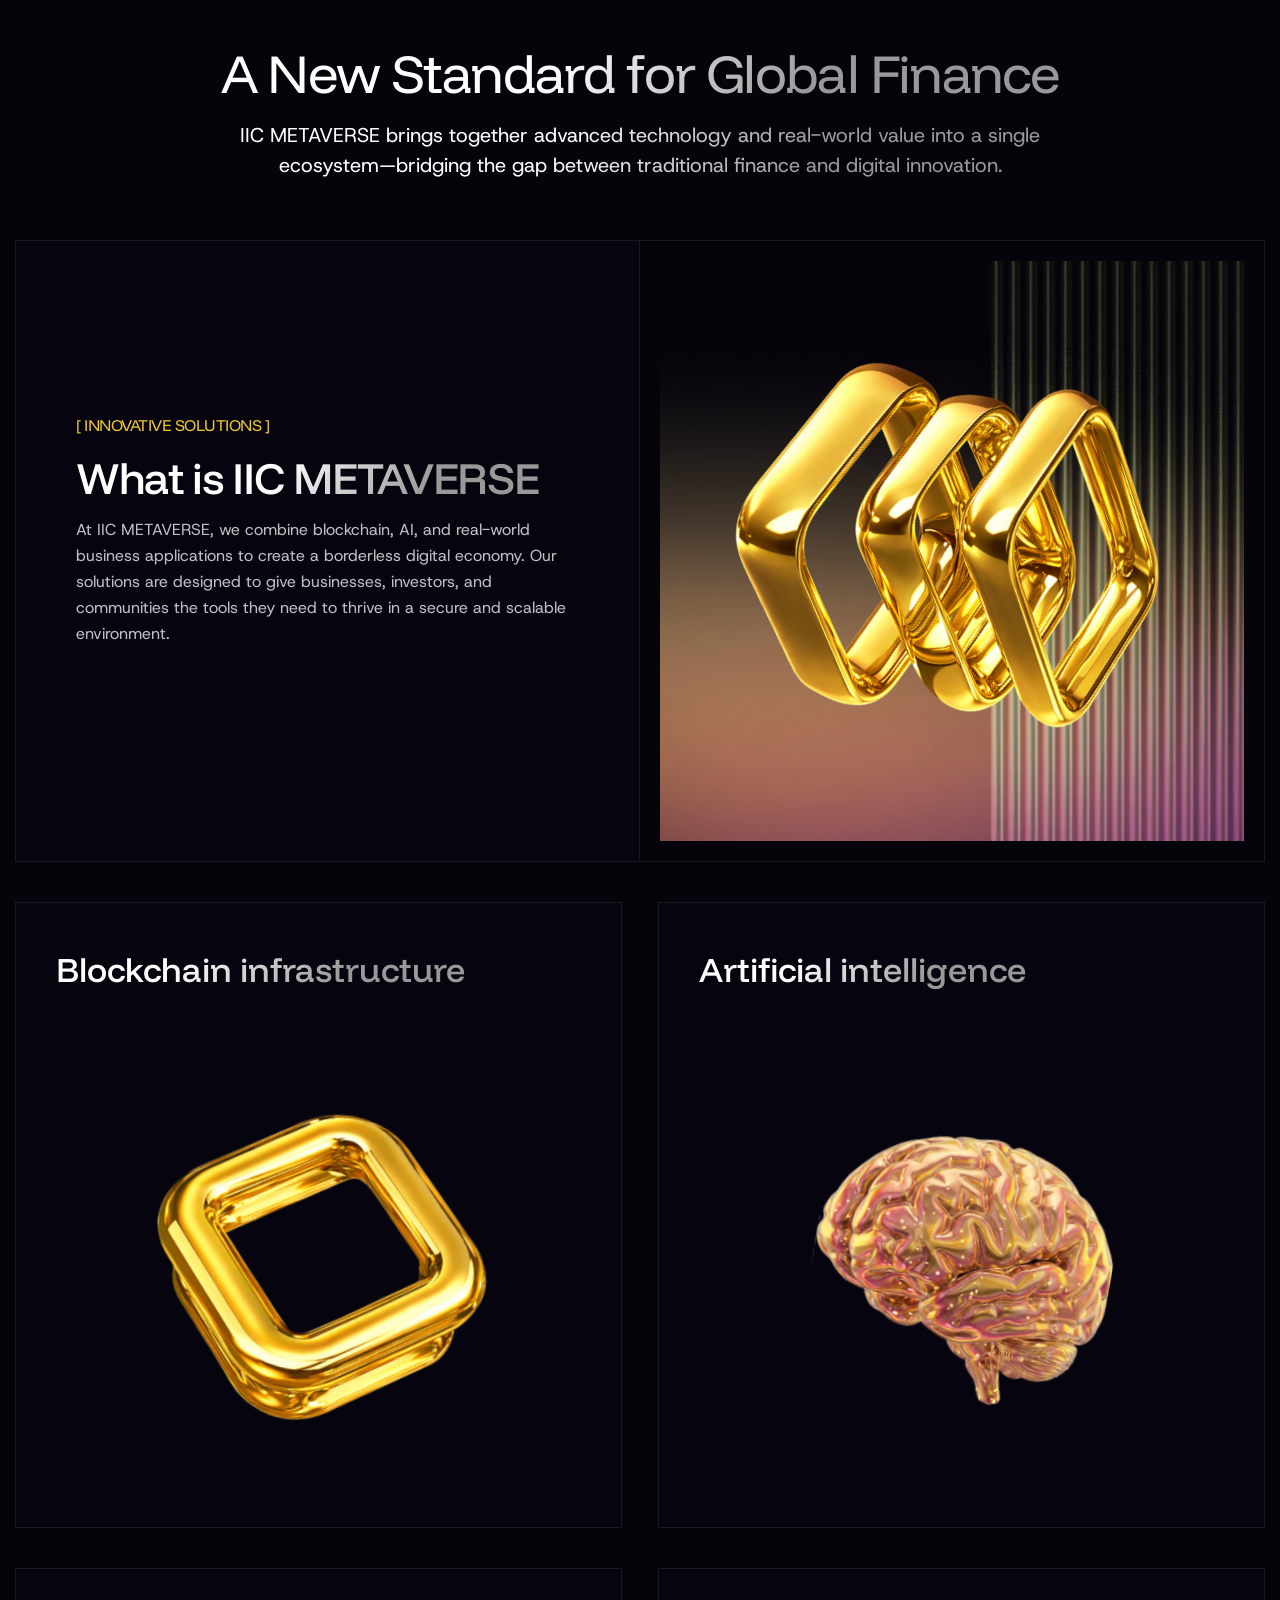
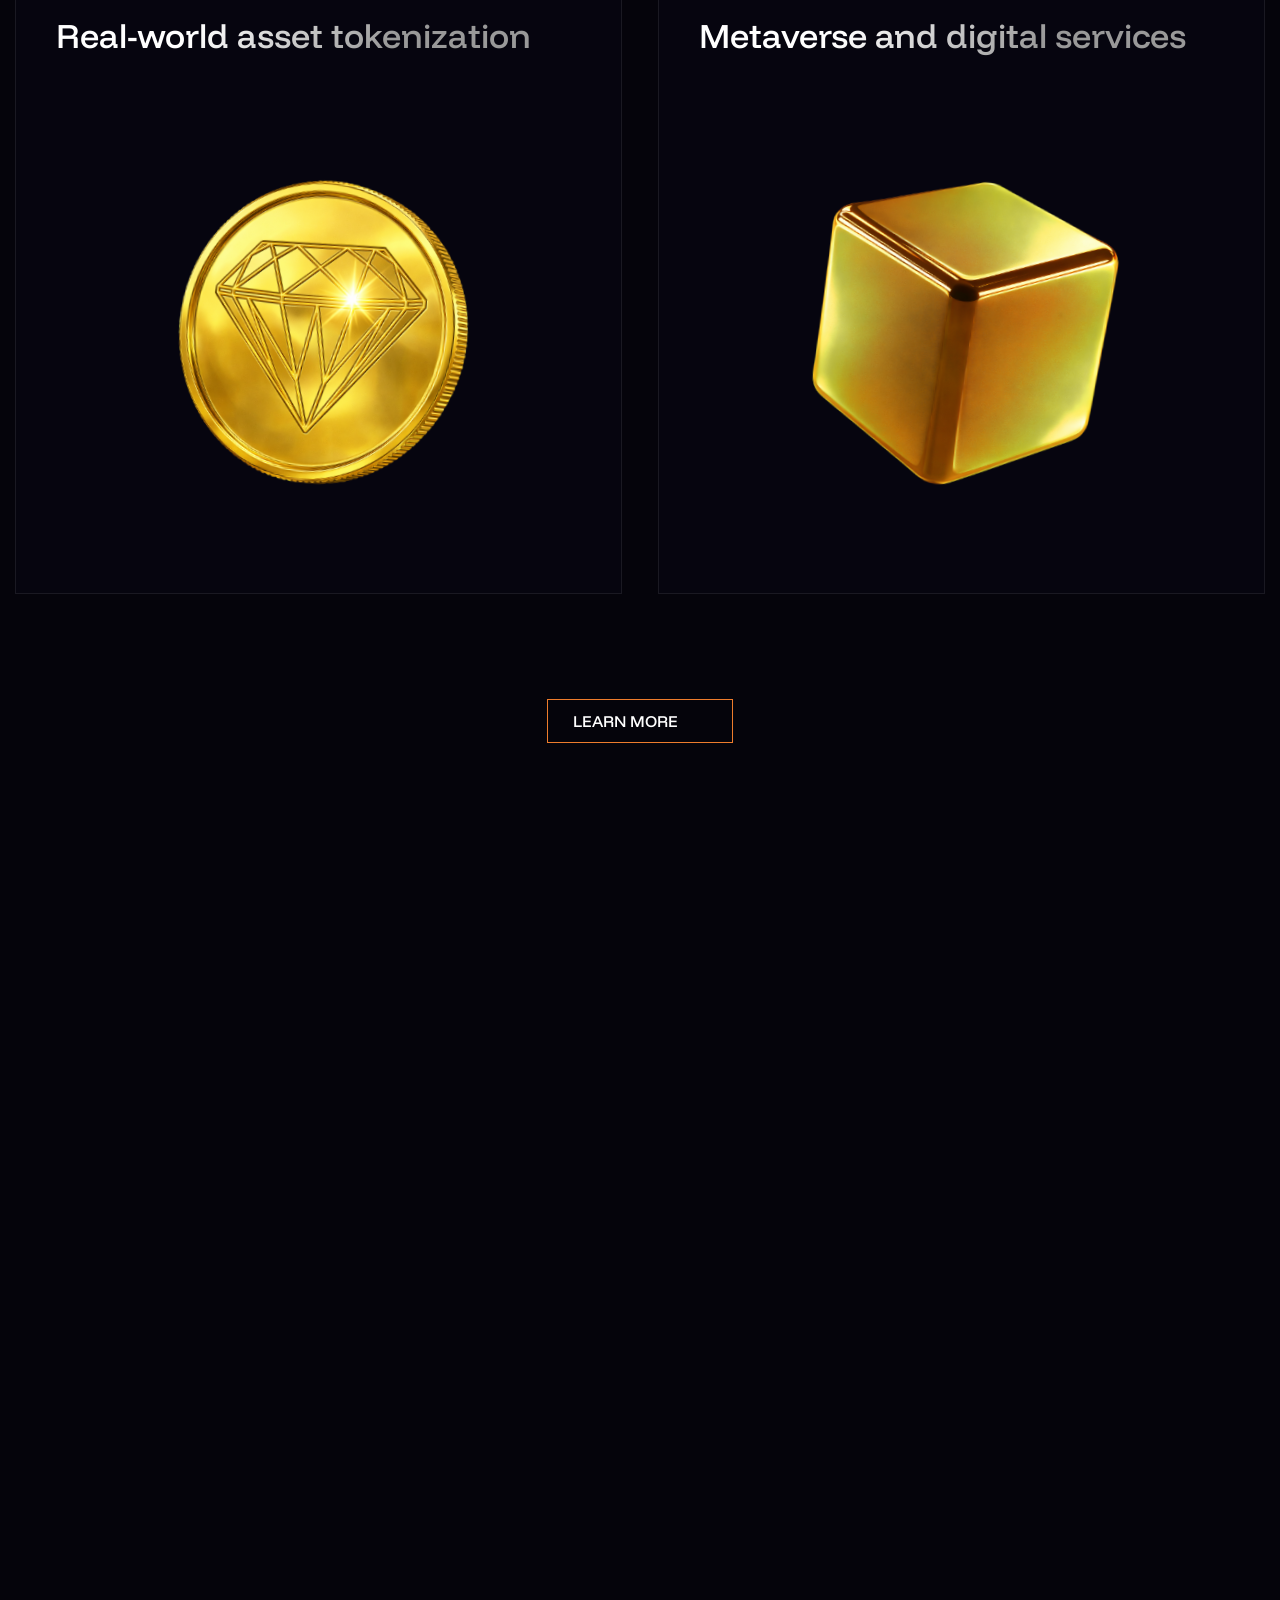
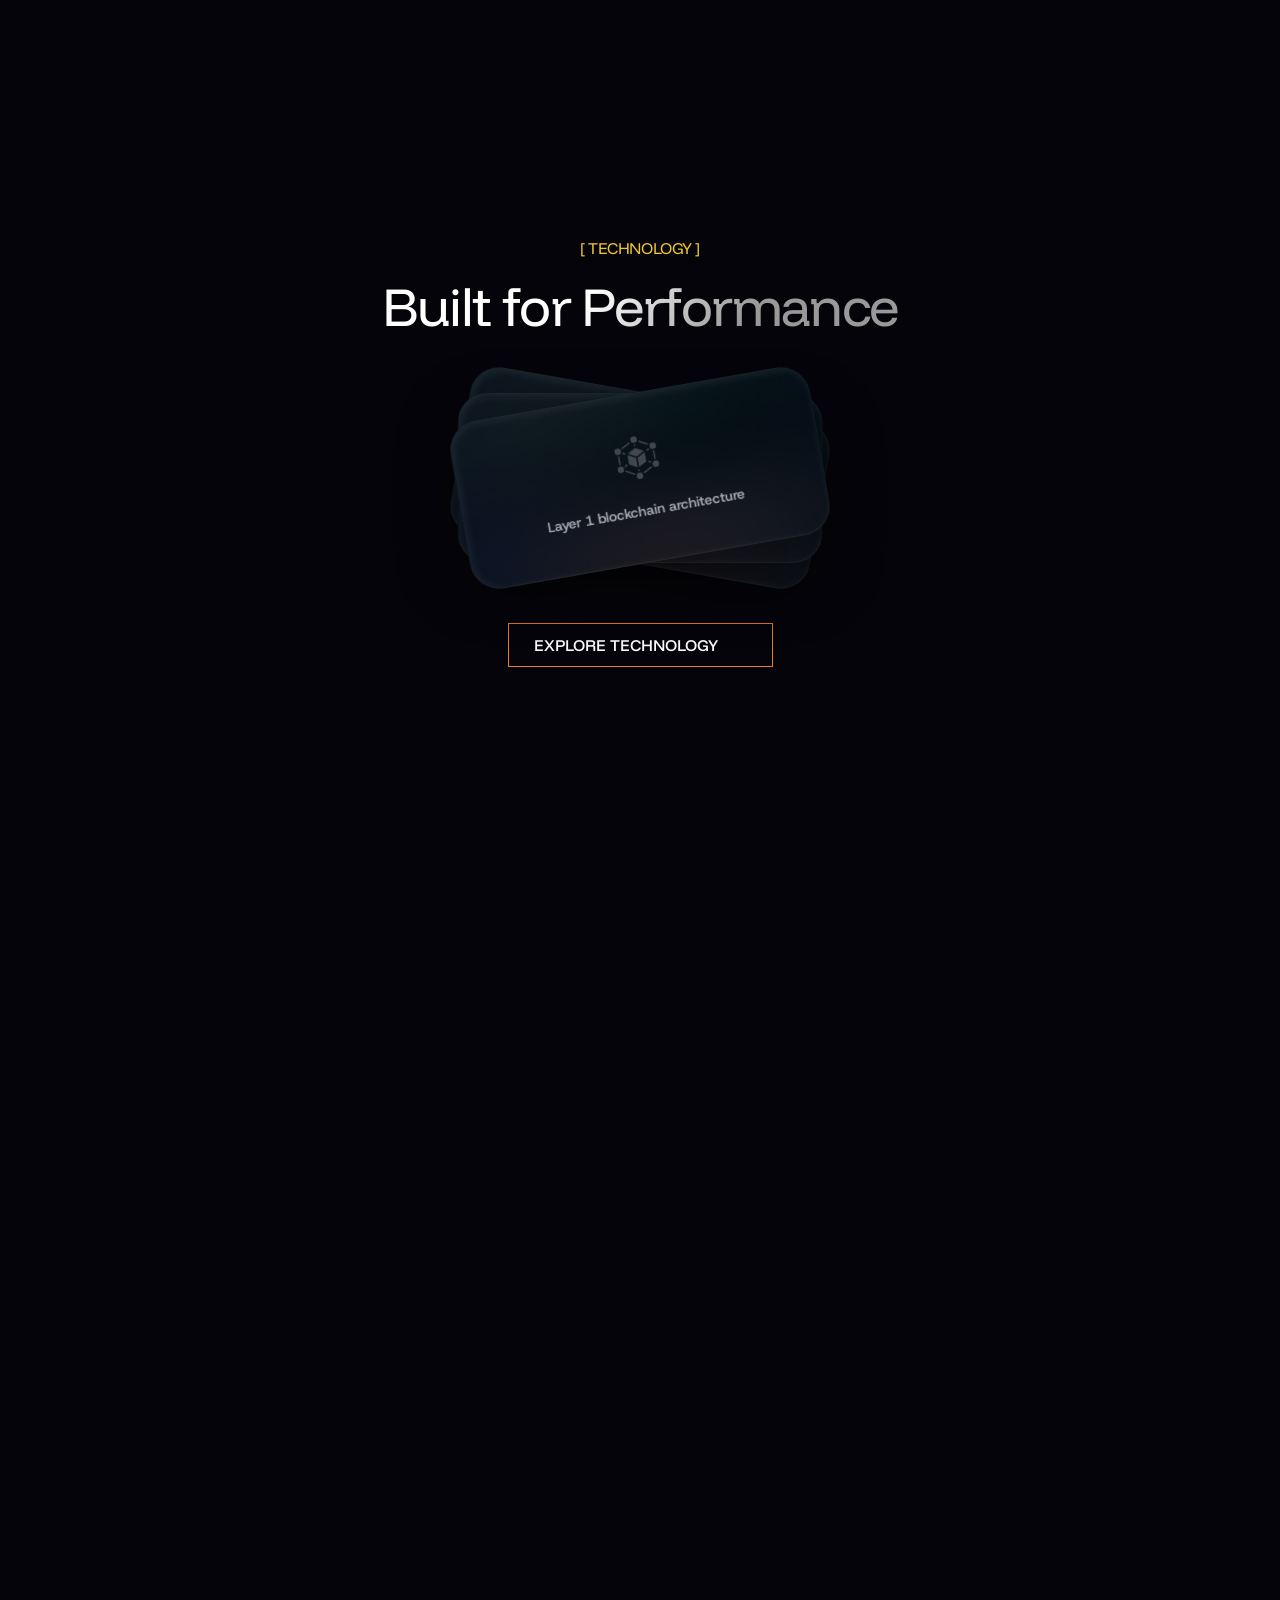
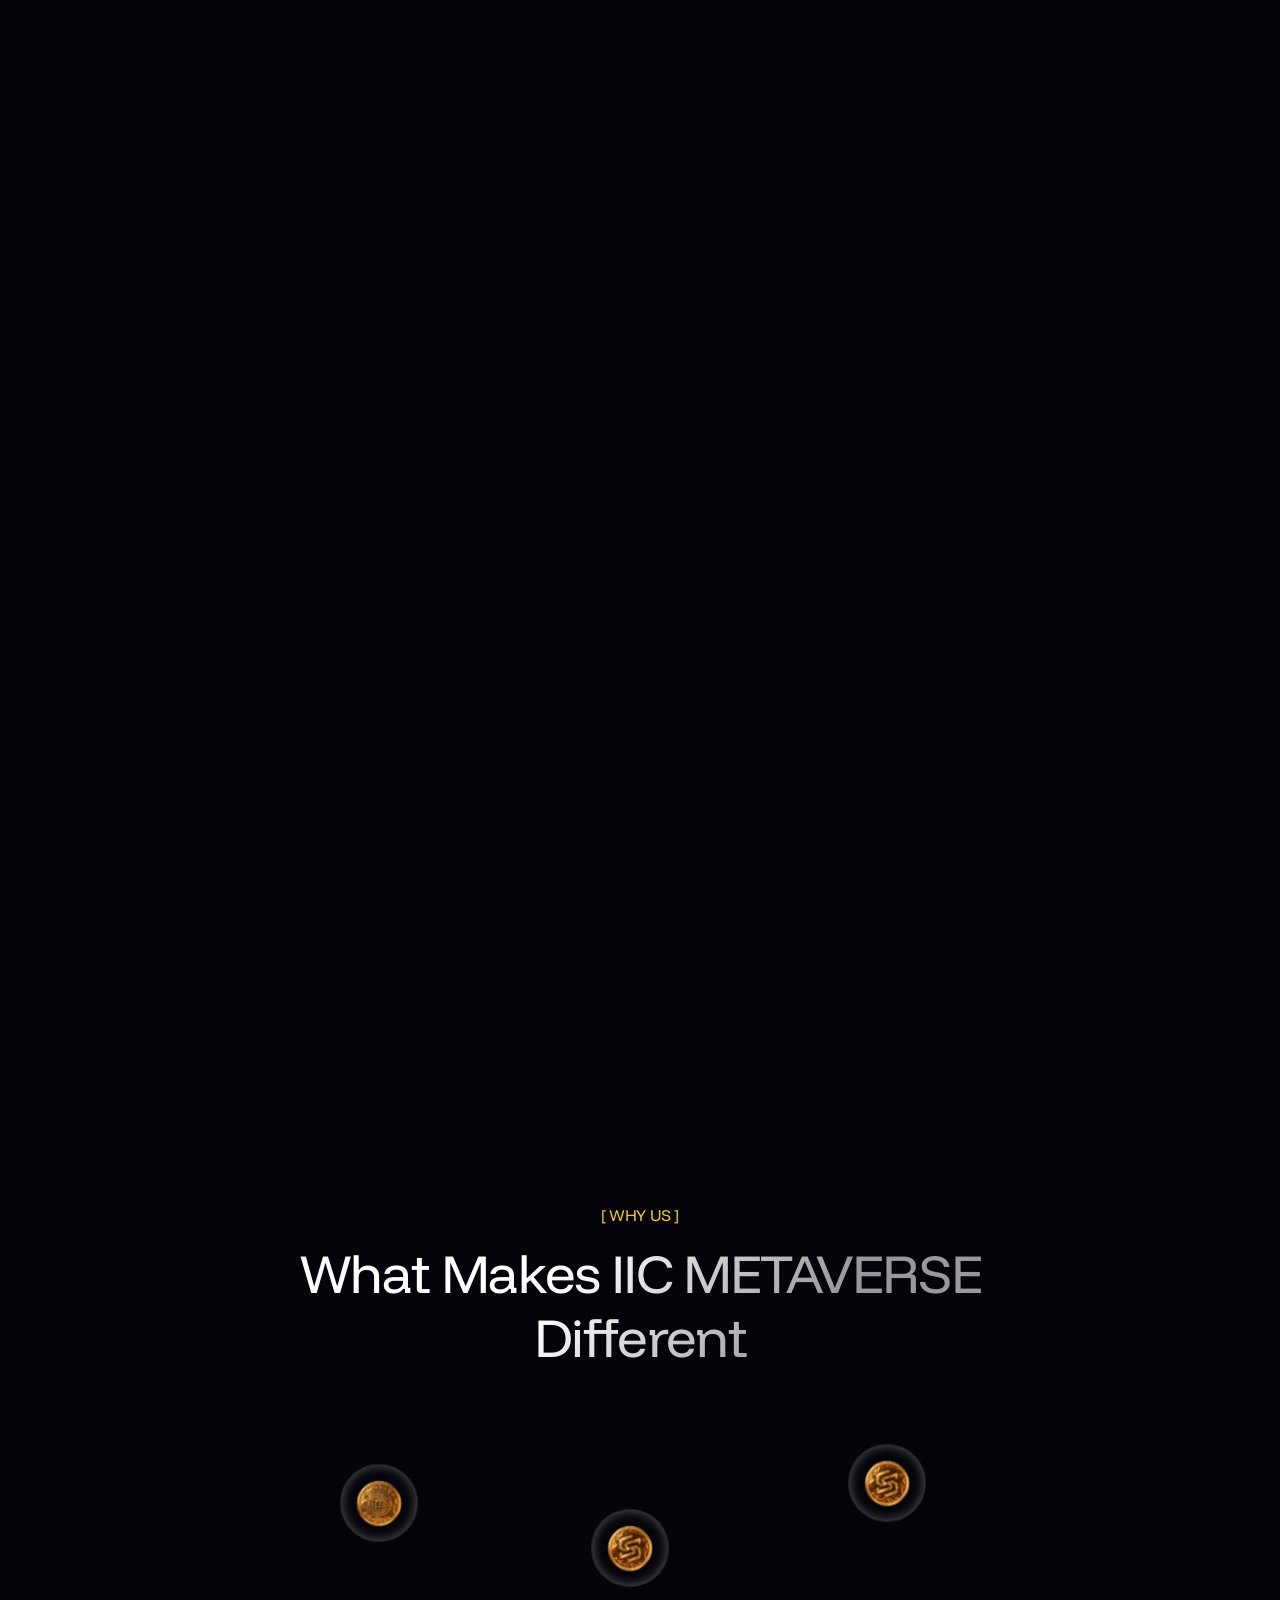
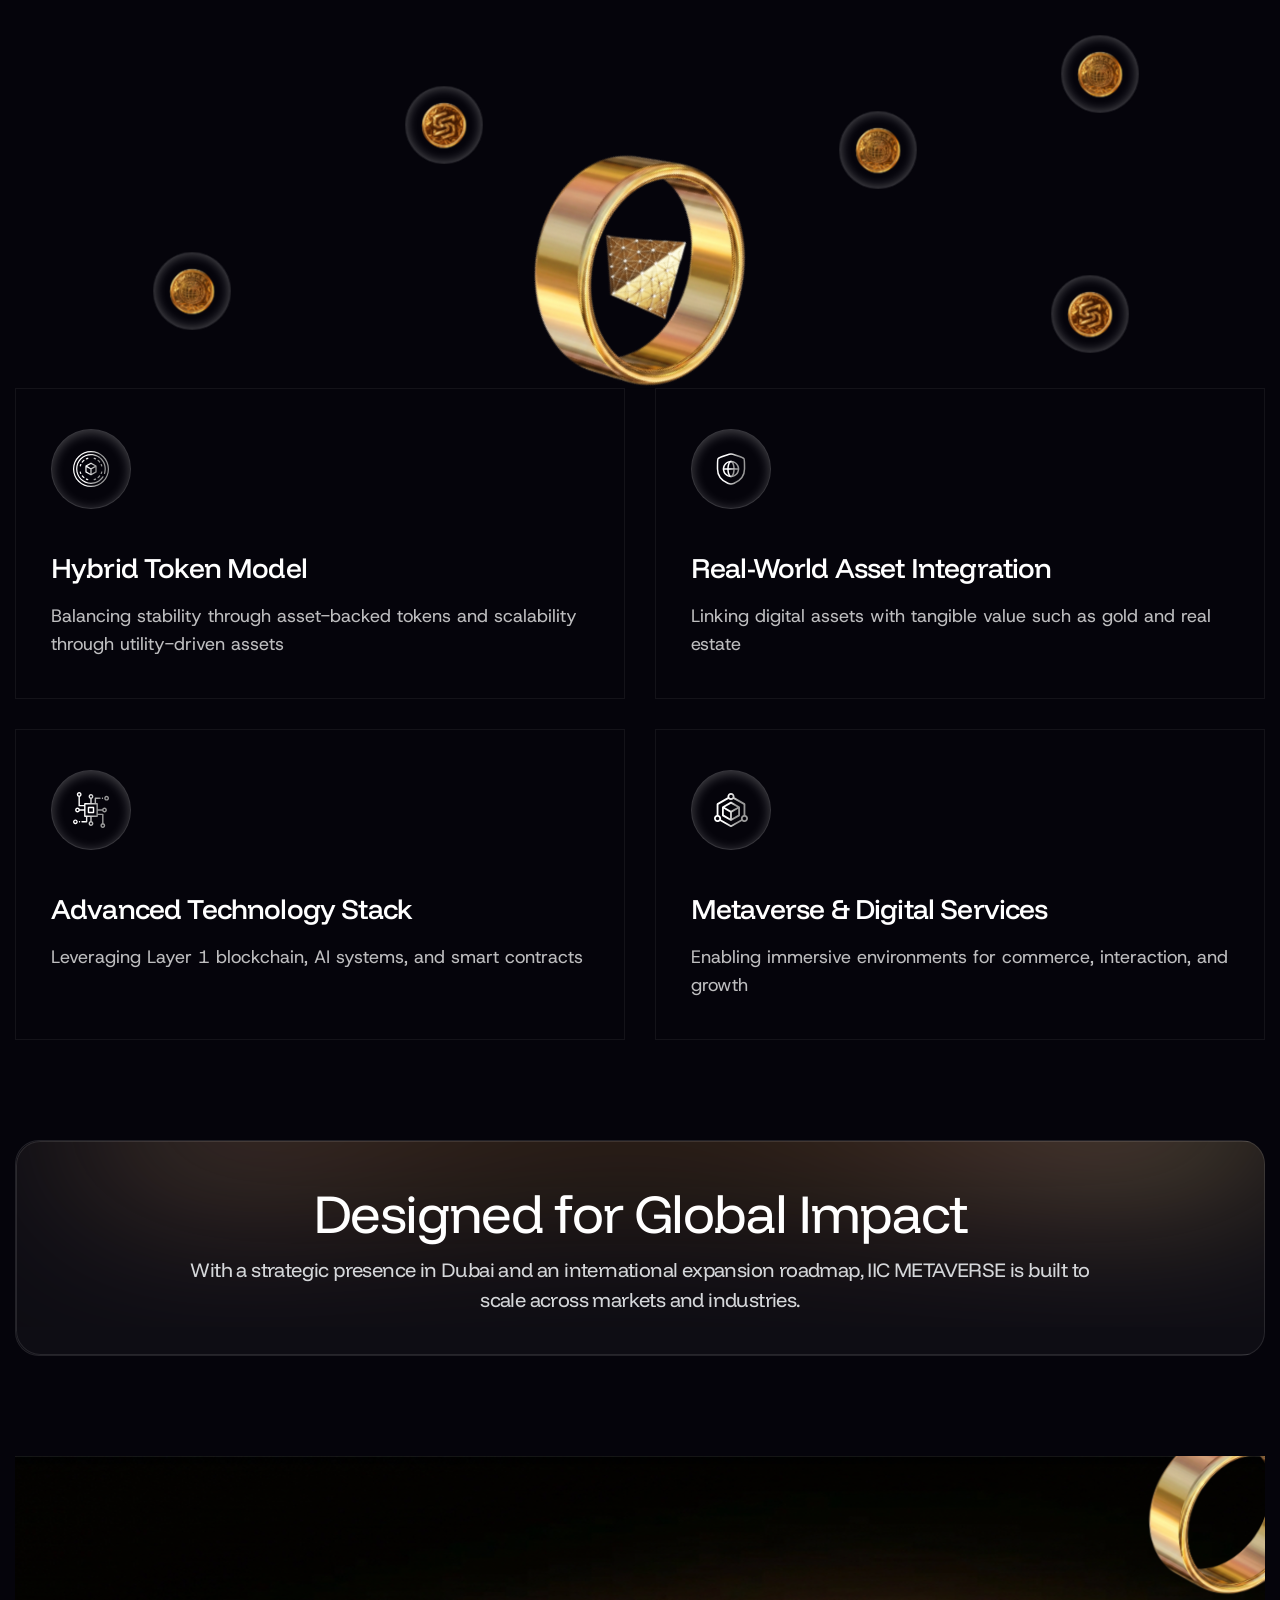
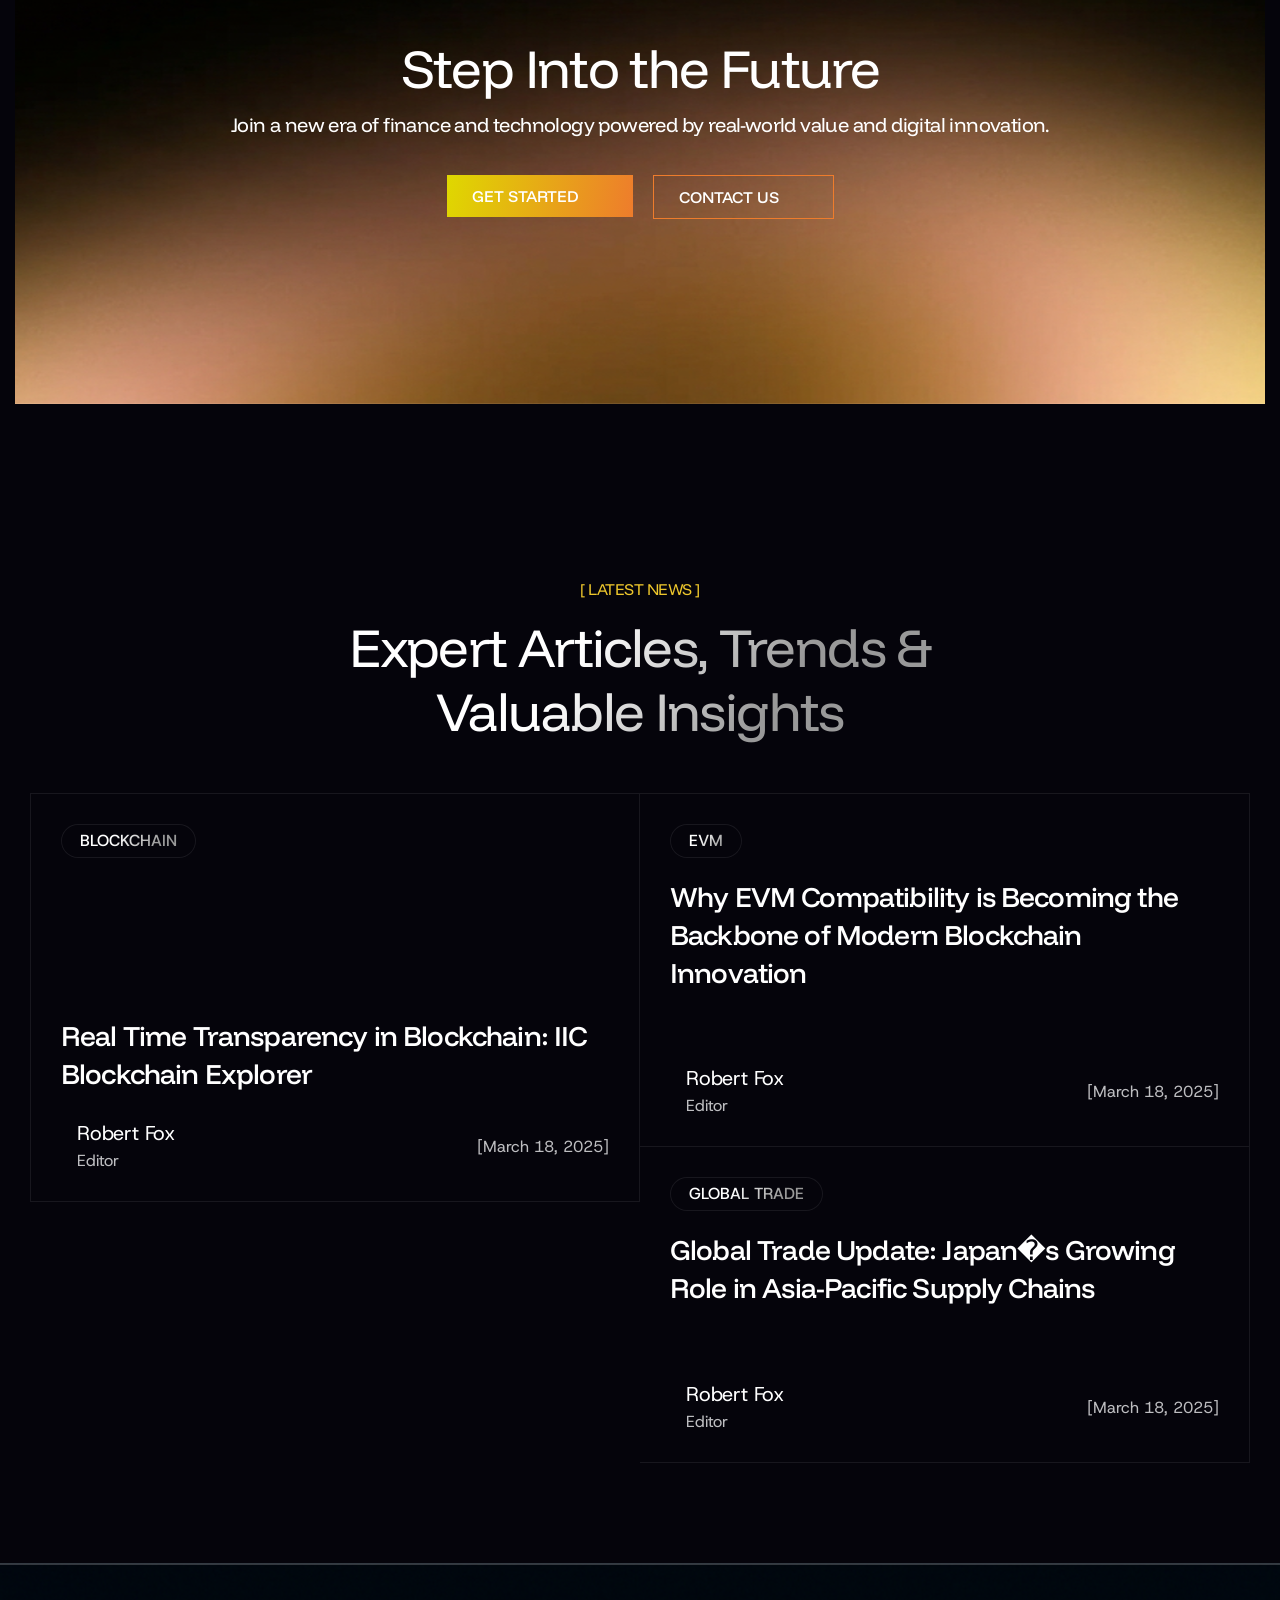
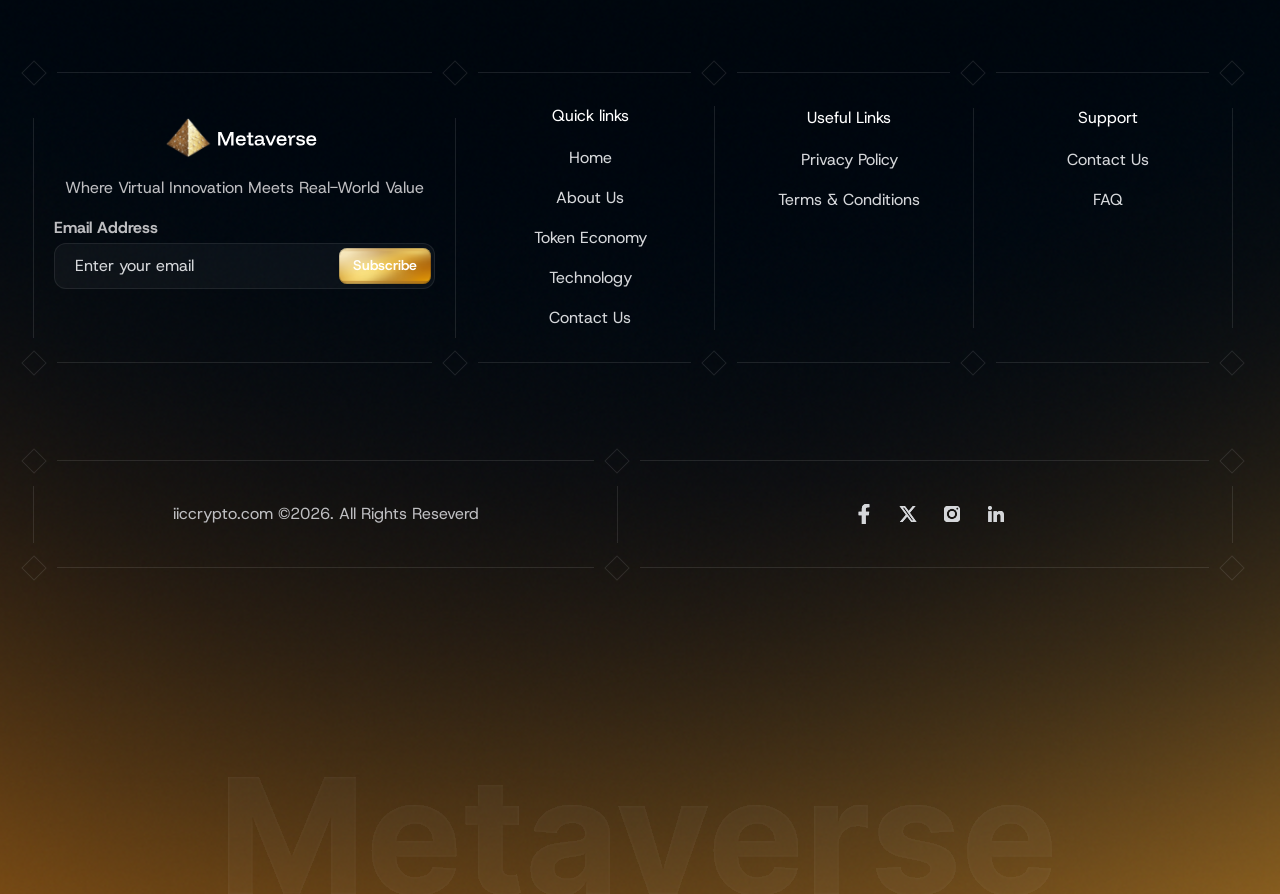
==== commit 5804d6b7: "updates css changes" ====
--- a/index.html
+++ b/index.html
@@ -72,7 +72,7 @@
                                 <div class="primary-button-border-wrap">
                                     <div class="primary-button-wrap">
                                         <div class="primary-button-text">Get started</div>
-                                        <div class="primary-button-hover-text">Get started</div>
+                                        <div class="primary-button-hover-text navbar-button">Get started</div>
                                         <div class="primary-button-hover-bg"></div>
                                     </div>
                                 </div>
--- a/assests/css/style.css
+++ b/assests/css/style.css
@@ -3639,7 +3639,11 @@
 
 .primary-button-hover-text {
     position: absolute;
-    /* margin-left: -30px; */
+    margin-left: -30px;
+}
+
+.navbar-button{
+     margin-left: 0;
 }
 
 .line {
@@ -6494,7 +6498,7 @@
 }
 
 .integrations-image-single {
-    /* background-image: url("/assests/images/Innovativesolutionsbg.svg"); */
+    background-image: url("/assests/images/Innovativesolutionsbg.svg");
     background-position: 50%;
     background-repeat: no-repeat;
     background-size: cover;
@@ -6631,10 +6635,7 @@
     font-weight: 400;
     line-height: 26px;
 }
-.contact-card-email {
-    /* text-decoration: none; */
-    color: #FFFFFF;
-}
+
 .core-features-hv2-card-image-wrapper {
     background-image: url("https://cdn.prod.website-files.com/67d5482886ed2b38b65e6d7c/67f4b8da64b54a4d36a8a728_Core%20Features%20Hv2%20Card%20Image%20Bg.webp");
     background-position: 50%;
